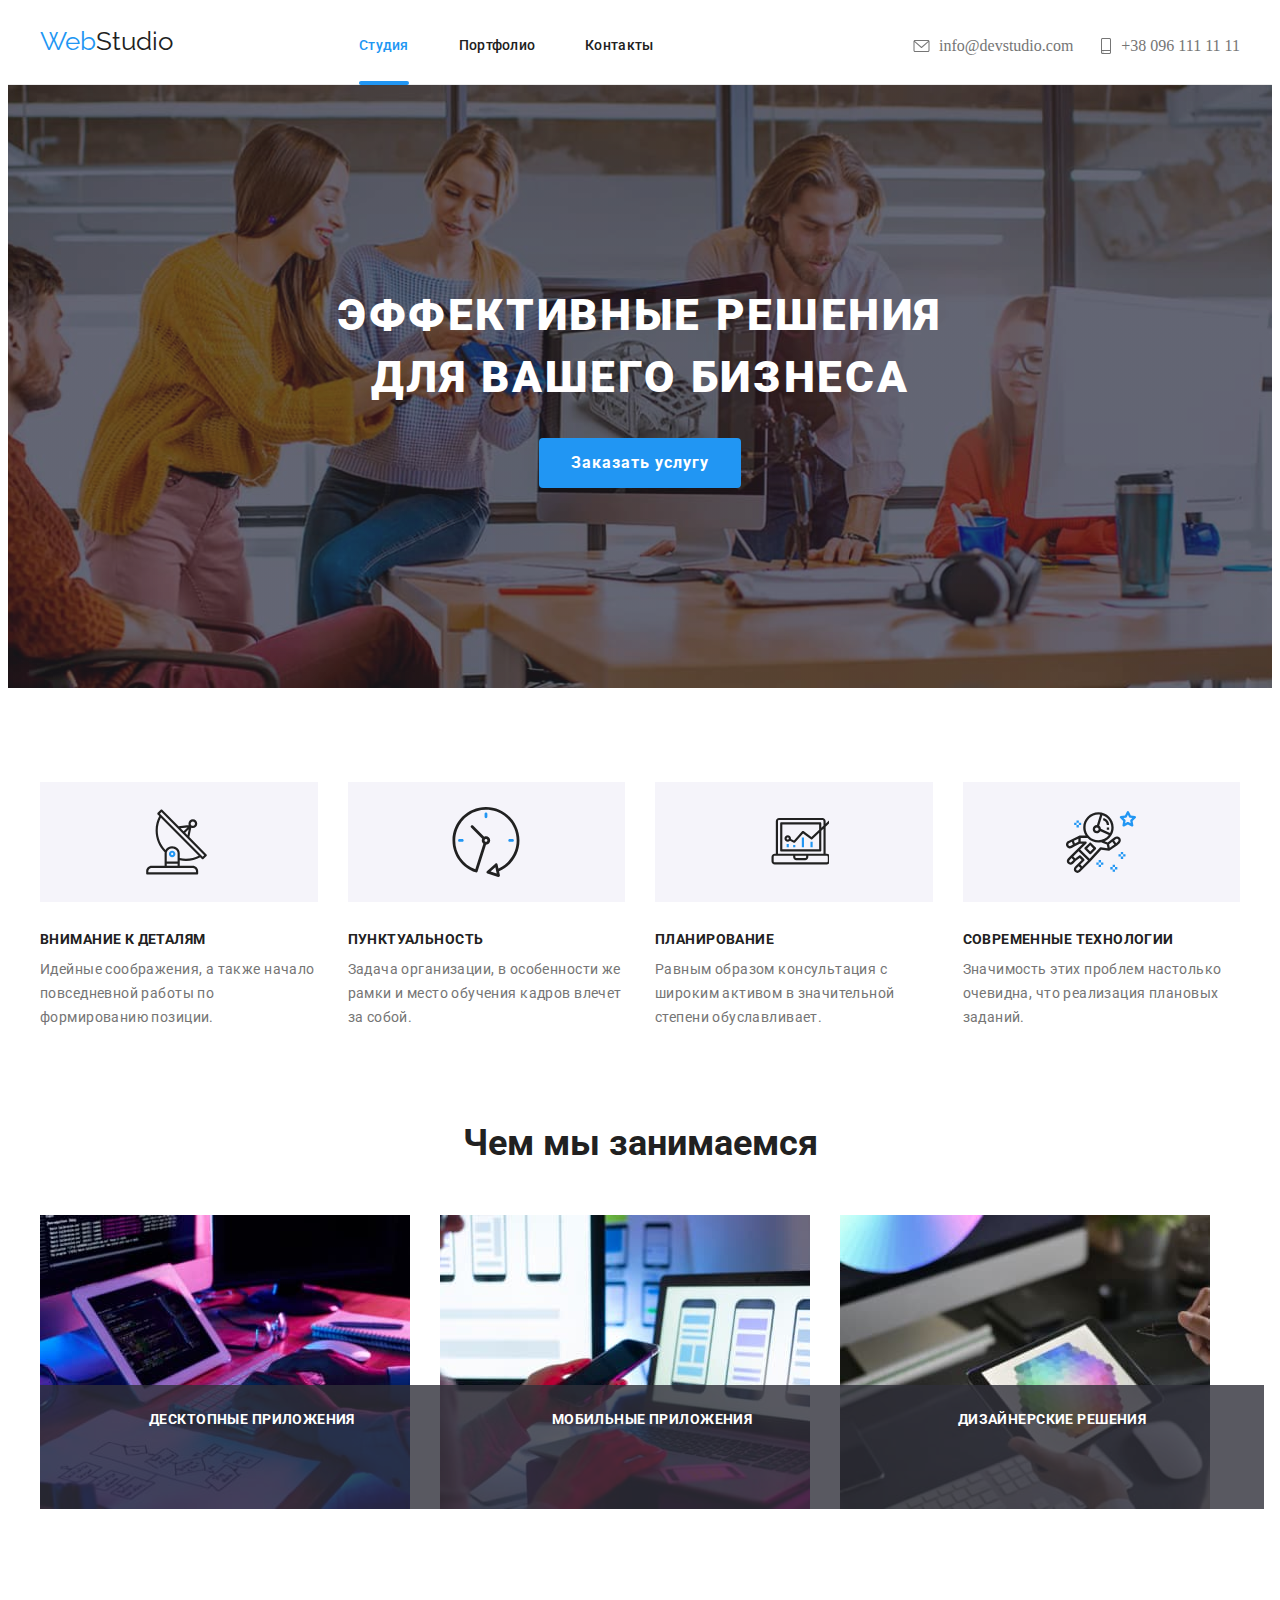
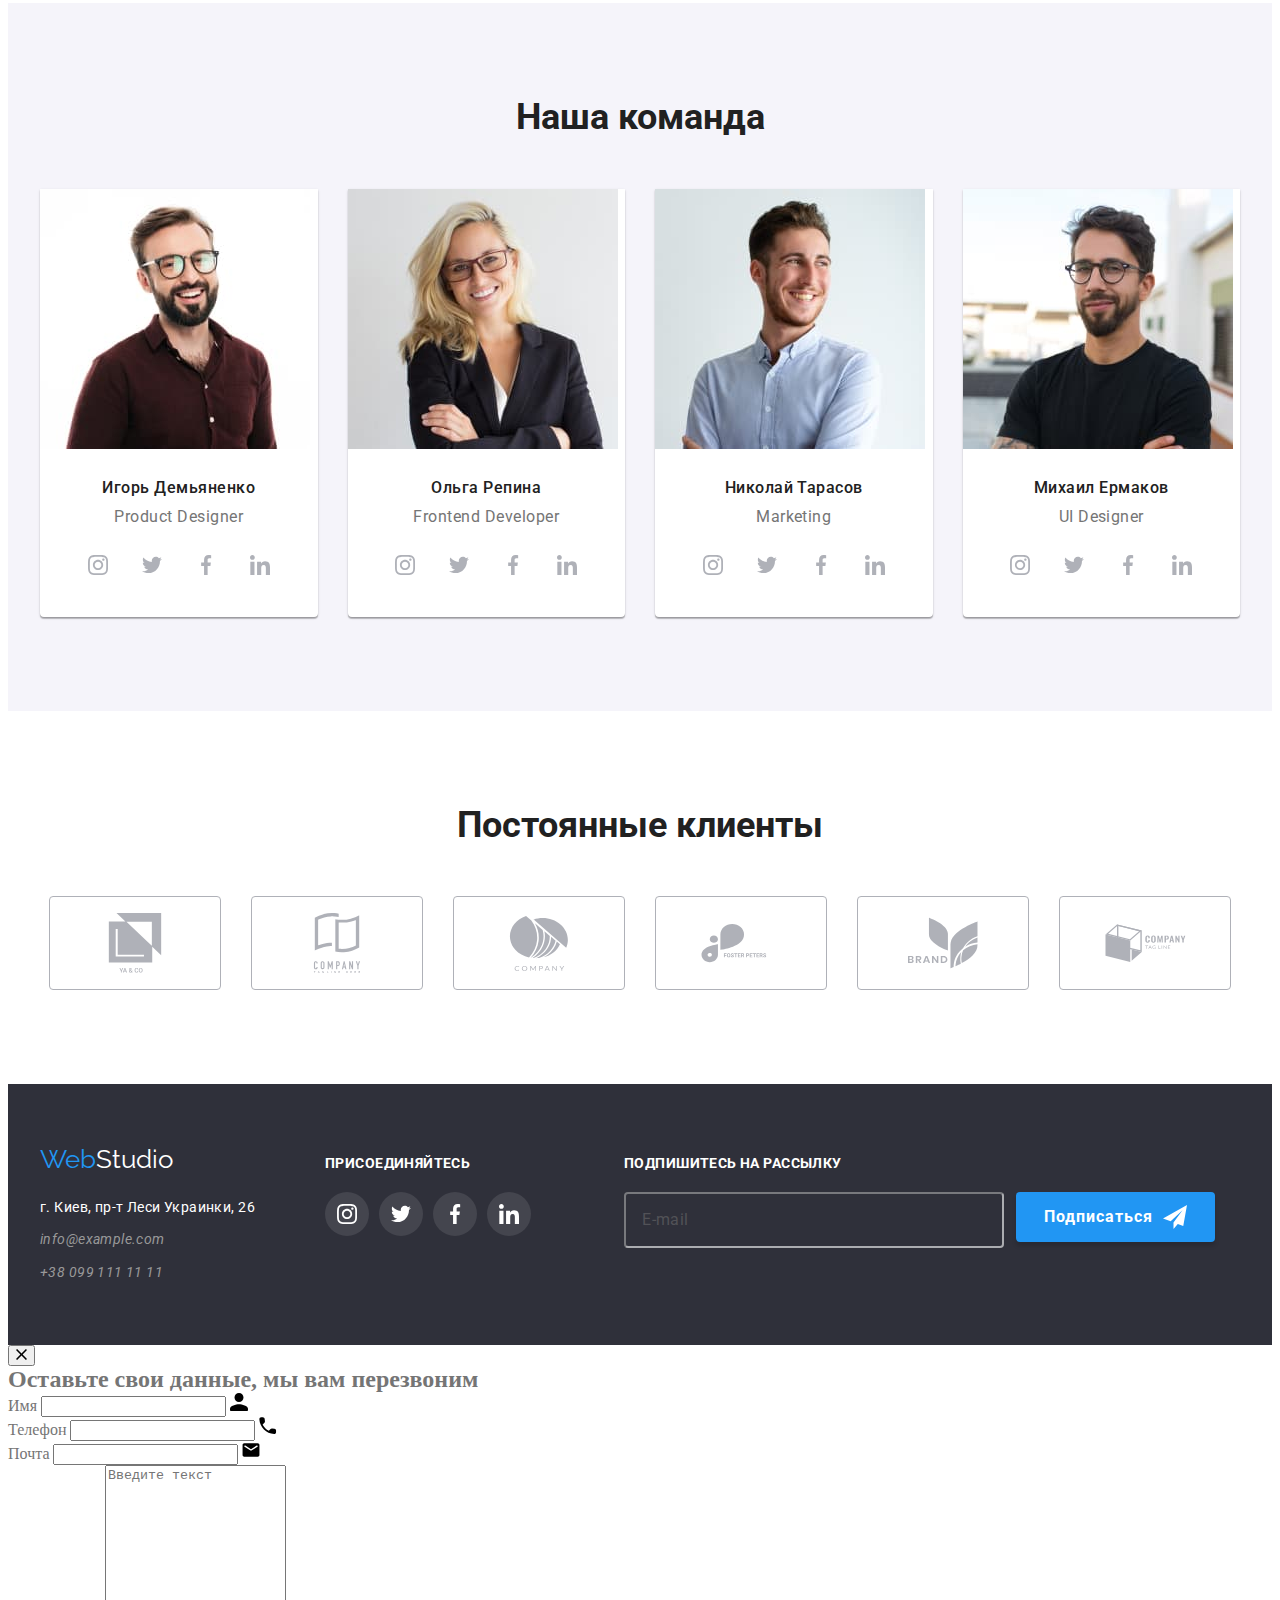
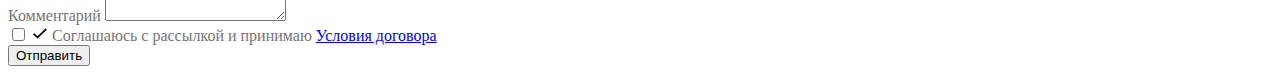
==== index.html @ 4b4d1467 "portfolio" ====
<!DOCTYPE html>
<html lang="ru">

<head>
    <meta charset="UTF-8">
    <meta http-equiv="X-UA-Compatible" content="IE=edge">
    <meta name="viewport" content="width=device-width, initial-scale=1.0">
    <title>Homework</title>

    <link rel="stylesheet" href="./css/main.min.css"/>

    <link rel="stylesheet" href="https://cdnjs.cloudflare.com/ajax/libs/modern-normalize/1.0.0/modern-normalize.min.css"
        integrity="sha512-ISS7cAi1PEhQ8jnbJpJZMd29NlhNj4AWYyLOSp2CE/CsHxTCu+r+t0D2yoJudVrd0/8fTVPUVDzY5Tvli75u/g=="
        crossorigin="anonymous" />

    <link
        href="https://fonts.googleapis.com/css2?family=Raleway:wght@700&family=Roboto:wght@400;500;700;900&display=swap"
        rel="stylesheet">
</head>

<body>
    <!------------------------HEADER----------------------->
    <header class="header">
        <div class="container header__container">
            <div class="header__mobile-container">
                <a href="./index.html" lang="en" class="logo link">
                    <span class="logo--color">Web</span>Studio
                </a>

                <button type="button" class="menu-button is-open" data-menu-button      
                aria-label="Menu" aria-expanded="false" aria-controls="menu-container">
                    <svg class="icon" width="24" height="16">
                        <use class="icon-cross" href="./images/icons.svg#cross"></use>
                        <use class="icon-menu" href="./images/icons.svg#menu"></use>
                    </svg>
                </button>
            </div>
            <div class="menu-container is-open" id="menu-container" data-menu>
                <nav>
                    <ul class="site-nav list">
                        <li class="item site-nav__item"><a href="#" class="link site-nav__link site-nav__link--active">Студия</a></li>
                        <li class="item site-nav__item"><a href="./portfolio.html" class="link site-nav__link">Портфолио</a></li>
                        <li class="item site-nav__item"><a href="#" class="link site-nav__link">Контакты</a></li>
                    </ul>
                </nav>
                
                <ul class="auth-nav list">
                    <li class="item auth-nav__item auth-nav__item--mail">
                        <a class="link auth-nav__link auth-nav__link--mail" href="mailto:info@devstudio.com">
                            <svg class="icon auth-nav__icon" width="21" height="16">
                            <use href="./images/icons.svg#envelope"></use>
                            </svg>
                        info@devstudio.com</a></li>
                    <li class="item auth-nav__item auth-nav__item--tel">
                        <a class="link auth-nav__link auth-nav__link--tel" href="tel:+380961111111">
                            <svg class="icon auth-nav__icon" width="16" height="20">
                            <use href="./images/icons.svg#smartphone"></use>
                        </svg>+38 096 111 11 11</a></li>
                </ul>
                <ul class="list header-social">
                    <li class="item header-social__item">
                        <a class="link header-social__link" href="#">Instagram</a>
                        <span class="header-social__divider">|</span>
                    </li>
                    <li class="item header-social__item">
                        <a class="link header-social__link" href="#">Twitter</a>
                        <span class="header-social__divider">|</span>
                    </li>
                    <li class="item header-social__item">
                        <a class="link header-social__link" href="#">Facebook</a>
                        <span class="header-social__divider">|</span>
                    </li>
                    <li class="item header-social__item">
                        <a class="link header-social__link" href="#">Linkkedln</a>
                    </li>

                </ul>
               
            </div>
        </div>
    </header>

    <main>
        <!-----------Hero section---------------->
        <section class="hero">
            <div class="hero__overlay">
                <h1 class="hero__title">Эффективные решения <br> для вашего бизнеса</h1>
                <button type="button" class="hero__button" data-modal-open>Заказать услугу</button>
            </div>
        </section>
        <!-----------Features section------------>
        <section class="features section">
            <div class="container">
                <ul class="list features__list">
                    <li class="item features__item">
                        <div class="features__thumb">
                            <svg class="icon features__icon">
                                <use href="./images/icons.svg#antenna" width="65" height="70"></use>
                            </svg>
                        </div>
                        <h3 class="features__title">Внимание к деталям</h3>
                        <p class="features__text">Идейные соображения, а также начало повседневной работы по формированию позиции.
                        </p>
                    </li>
                    <li class="item features__item">
                        <div class="features__thumb">
                            <svg class="icon features__icon">
                                <use href="./images/icons.svg#clock" width="70" height="70"></use>
                            </svg>
                        </div>
                        <h3 class="features__title">Пунктуальность</h3>
                        <p class="features__text">Задача организации, в особенности же рамки и место обучения кадров влечет за
                            собой.
                        </p>
                    </li>
                    <li class="item features__item">
                        <div class="features__thumb">
                            <svg class="icon features__icon">
                                <use href="./images/icons.svg#diagram" width="90" height="65"></use>
                            </svg>
                       </div>
                        <h3 class="features__title">Планирование</h3>
                        <p class="features__text">Равным образом консультация с широким активом в значительной степени
                            обуславливает.
                        </p>
                    </li>
                    <li class="item features__item">
                        <div class="features__thumb">
                            <svg class="icon features__icon" width="55" height="61">
                                <use href="./images/icons.svg#astronaut"></use>
                            </svg>
                        </div>
                        <h3 class="features__title">Современные технологии</h3>
                        <p class="features__text">Значимость этих проблем настолько очевидна, что реализация плановых заданий.</p>
                    </li>
                </ul>
            </div>
        </section>
        <!-----------Direction section------------>
        <section class="direction section">
            <div class="container">
                <h2 class="direction__title title ">Чем мы занимаемся</h2>
                <ul class="list direction__list">
                    <li class="item direction__item">
                        <img src="./images/studioimages/algoritmimg.jpg" alt="desctop picture" width="370">
                        <div class="direction__label">
                            <h3 class="direction__titles">Десктопные приложения</h3>
                        </div>
                    </li>
                    <li class="item direction__item">
                        <img src="./images/studioimages/phoneimg.jpg" alt="picture with a phone" width="370">
                        <div class="direction__label">
                            <h3 class="direction__titles">Мобильные приложения</h3>
                        </div>
                    </li>
                    <li class="item direction__item">
                        <img src="./images/studioimages/tabletimg.jpg" alt="a tablet screen picture" width="370">
                        <div class="direction__label">
                            <h3 class="direction__titles">Дизайнерские решения</h3>
                        </div>
                    </li>
                </ul>
            </div>
        </section>
        <!--Team section-->
        <section class="team section">
            <div class="container">
                <h2 class="title">Наша команда</h2>
                <ul class="team__list list">
                    <li class="item team__item">
                        <img src="./images/studioimages/photocard1.jpg" alt="photo" width="270">
                        <div class="team__element">
                            <h3 class="team__title">Игорь Демьяненко</h3>
                            <p class="team__text" lang="en">Product Designer</p>
                            <ul class="list social-list">
                                <li class="item social-list__item"><a class="link social-list__link" href="#">
                                        <svg class="icon social-list__icon" width="20" height="20">
                                            <use href="./images/icons.svg#instagram"></use>
                                        </svg>
                                    </a></li>
                                <li class="item social-list__item"><a class="link social-list__link" href="#">
                                        <svg class="icon social-list__icon" width="20" height="20">
                                            <use href="./images/icons.svg#twitter"></use>
                                        </svg>
                                    </a></li>
                                <li class="item social-list__item"><a class="link social-list__link" href="#">
                                        <svg class="icon social-list__icon" width="20" height="20">
                                            <use href="./images/icons.svg#facebook"></use>
                                        </svg>
                                    </a></li>
                                <li class="item social-list__item"><a class="link social-list__link" href="#">
                                        <svg class="icon social-list__icon" width="20" height="20">
                                            <use href="./images/icons.svg#linkedin"></use>
                                        </svg>
                                    </a></li>
                           </ul>
                       </div>
                    </li>
                    <li class="item team__item">
                        <img src="./images/studioimages/photocard2.jpg" alt="photo" width="270">
                        <div class="team__element">
                            <h3 class="team__title">Ольга Репина</h3>
                            <p class="team__text" lang="en">Frontend Developer</p>
                            <ul class="list social-list">
                                <li class="item social-list__item"><a class="link social-list__link" href="#">
                                        <svg class="icon social-list__icon" width="20" height="20">
                                            <use href="./images/icons.svg#instagram"></use>
                                        </svg>
                                    </a></li>
                                <li class="item social-list__item"><a class="link social-list__link" href="#">
                                        <svg class="icon social-list__icon" width="20" height="20">
                                            <use href="./images/icons.svg#twitter"></use>
                                        </svg>
                                    </a></li>
                                <li class="item social-list__item"><a class="link social-list__link" href="#">
                                        <svg class="icon social-list__icon" width="20" height="20">
                                            <use href="./images/icons.svg#facebook"></use>
                                        </svg>
                                    </a></li>
                                <li class="item social-list__item"><a class="link social-list__link" href="#">
                                        <svg class="icon social-list__icon" width="20" height="20">
                                            <use href="./images/icons.svg#linkedin"></use>
                                        </svg>
                                    </a></li>
                            </ul>
                        </div>
                    </li>
                    <li class="item team__item">
                        <img src="./images/studioimages/photocard3.jpg" alt="photo" width="270">
                        <div class="team__element">
                            <h3 class="team__title">Николай Тарасов</h3>
                            <p class="team__text" lang="en">Marketing</p>
                            <ul class="list social-list">
                                <li class="item social-list__item"><a class="link social-list__link" href="#">
                                        <svg class="icon social-list__icon" width="20" height="20">
                                            <use href="./images/icons.svg#instagram"></use>
                                        </svg>
                                    </a></li>
                                <li class="item social-list__item"><a class="link social-list__link" href="#">
                                        <svg class="icon social-list__icon" width="20" height="20">
                                            <use href="./images/icons.svg#twitter"></use>
                                        </svg>
                                    </a></li>
                                <li class="item social-list__item"><a class="link social-list__link" href="#">
                                        <svg class="icon social-list__icon" width="20" height="20">
                                            <use href="./images/icons.svg#facebook"></use>
                                        </svg>
                                    </a></li>
                                <li class="item social-list__item"><a class="link social-list__link" href="#">
                                        <svg class="icon social-list__icon" width="20" height="20">
                                            <use href="./images/icons.svg#linkedin"></use>
                                        </svg>
                                    </a></li>
                            </ul>
                        </div>
                    </li>
                    <li class="item team__item">
                        <img src="./images/studioimages/photocard4.jpg" alt="photo" width="270">
                        <div class="team__element">
                            <h3 class="team__title">Михаил Ермаков</h3>
                            <p class="team__text" lang="en">UI Designer</p>
                            <ul class="list social-list">
                                <li class="item social-list__item"><a class="link social-list__link" href="#">
                                        <svg class="icon social-list__icon" width="20" height="20">
                                            <use href="./images/icons.svg#instagram"></use>
                                        </svg>
                                    </a></li>
                                <li class="item social-list__item"><a class="link social-list__link" href="#">
                                        <svg class="icon social-list__icon" width="20" height="20">
                                            <use href="./images/icons.svg#twitter"></use>
                                        </svg>
                                    </a></li>
                                <li class="item social-list__item"><a class="link social-list__link" href="#">
                                        <svg class="icon social-list__icon" width="20" height="20">
                                            <use href="./images/icons.svg#facebook"></use>
                                        </svg>
                                    </a></li>
                                <li class="item social-list__item"><a class="link social-list__link" href="#">
                                        <svg class="icon social-list__icon" width="20" height="20">
                                            <use href="./images/icons.svg#linkedin"></use>
                                        </svg>
                                    </a></li>
                            </ul>
                        </div>
                    </li>
                </ul>
            </div>
        </section>
        <!--Clients section-->
        <section class="client section">
            <div class="container">
                <h2 class="title">Постоянные клиенты</h2>
                <ul class="list client__list">
                    <li class="item client__item"><a class="link client__link" href="#">
                            <svg class="icon client__icon" width="106" height="60">
                                <use href="./images/icons.svg#clientone"></use>
                            </svg>
                        </a></li>
                    <li class="item client__item"><a class="link client__link" href="#">
                            <svg class="icon client__icon" width="106" height="60">
                                <use href="./images/icons.svg#clienttwo"></use>
                            </svg>
                        </a></li>
                    <li class="item client__item"><a class="link client__link" href="#">
                            <svg class="icon client__icon" width="106" height="60">
                                <use href="./images/icons.svg#clientthree"></use>
                            </svg>
                        </a></li>
                    <li class="item client__item"><a class="link client__link" href="#">
                            <svg class="icon client__icon" width="145" height="80">
                                <use href="./images/icons.svg#clientfour"></use>
                            </svg>
                        </a></li>
                    <li class="item client__item"><a class="link client__link" href="#">
                            <svg class="icon client__icon" width="130" height="70">
                                <use href="./images/icons.svg#clientfive"></use>
                            </svg>
                        </a></li>
                    <li class="item client__item"><a class="link client__link" href="#">
                            <svg class="icon client__icon" width="145" height="80">
                                <use href="./images/icons.svg#clientsix"></use>
                            </svg>
                        </a></li>
                </ul>
            </div>
        </section>
    </main>
    <!--------------------FOOTER---------------------->
    <footer class="footer">
        <div class="container footer__container">
            <div class="footer__case">
                <div>
                    <a href="./index.html" lang="en" class="logo logo--footer link"><span class="logo--color">Web</span>Studio</a>
                    <address class="address">
                        <ul class="address__list list">
                            <li class="address__item">
                                <a class="address__link link"
                                    href="https://www.google.com/maps/d/embed?mid=10uSM3H-mIU3GznYo2szRIEphczw" target="_blank"
                                    rel="noopener noreferrer">г. Киев, пр-т Леси Украинки, 26</a>
                            </li>
                            <li class="address__item">
                                <a class="address__contact link" href="mailto:iinfo@example.com">info@example.com</a>
                            </li>
                            <li class="address__item">
                                <a class="address__contact link" href="tel:+380991111111">+38 099 111 11 11</a>
                            </li>
                        </ul>
                    </address>
                </div>
                <div class="footer__join">
                    <h3 class="footer__title">Присоединяйтесь</h3>
                    <ul class="list social-list">
                        <li class="item social-list__item social-list__item--footer"><a class="link social-list__link" href="#">
                                <svg class="icon social-list__icon--footer" width="20" height="20">
                                    <use href="./images/icons.svg#instagram"></use>
                                </svg>
                            </a></li>
                        <li class="item social-list__item social-list__item--footer"><a class="link social-list__link" href="#">
                                <svg class="icon social-list__icon--footer" width="20" height="20">
                                    <use href="./images/icons.svg#twitter"></use>
                                </svg>
                            </a></li>
                        <li class="item social-list__item social-list__item--footer"><a class="link social-list__link" href="#">
                                <svg class="icon social-list__icon--footer" width="20" height="20">
                                    <use href="./images/icons.svg#facebook"></use>
                                </svg>
                            </a></li>
                        <li class="item social-list__item social-list__item--footer"><a class="link social-list__link" href="#">
                                <svg class="icon social-list__icon--footer" width="20" height="20">
                                    <use href="./images/icons.svg#linkedin"></use>
                                </svg>
                            </a></li>
                    
                    </ul>
                </div>
            </div>
            <div class="footer__signin">
                <h3 class="footer__title">Подпишитесь на рассылку</h3>
                <form class="footer__form">
                    <input class="footer__mail-input" type="email" name="mail" placeholder="E-mail">
                    <button class="footer__button" type="submit">Подписаться
                        <svg class="icon button__icon" width="24" height="24">
                            <use href="./images/icons.svg#plane"></use>
                        </svg>
                    </button>
                </form>
            </div>
        </div>
    </footer>
<!-------Modal window------->
   <div class="backdrop backdrop--is-hidden" data-modal>
       <div class="modal">
           <button class="modal__close-button" data-modal-close>
            <svg class="icon modal__close-icon" width="11" height="11">
                <use href="./images/icons.svg#cross"></use>
            </svg>
           </button>
           <form class="form">
                <h2 class="form__title">Оставьте свои данные, мы вам перезвоним</h2>
                <div class="form__field">
                    <label class="form__label" for="name">Имя</label>
                    <input class="form__input" type="text" name="name" id="name">
                    <svg class="icon form__icon" width="18" height="18">
                        <use href="./images/icons.svg#person"></use>
                    </svg>
                </div>
                <div class="form__field">
                    <label class="form__label" for="tel">Телефон</label>
                    <input class="form__input" type="tel" name="tel" id="tel">
                    <svg class="icon form__icon" width="18" height="18">
                        <use href="./images/icons.svg#telephonepipe"></use>
                    </svg>
                </div>
                <div class="form__field">
                    <label class="form__label" for="mail">Почта</label>
                    <input class="form__input" type="email" name="mail" id="mail">
                    <svg class="icon form__icon" width="18" height="18">
                        <use href="./images/icons.svg#envelopetwo"></use>
                    </svg>
                </div>
                <div class="form__field">
                    <label class="form__label" for="comment">Комментарий</label>
                    <textarea class="form__input form__comment" name="comment" id="comment" rows="10" placeholder="Введите текст"></textarea>
                </div>  

                <label class="checkbox">
                    <input class="checkbox__input" type="checkbox" name="agree" value="agree">
                    <span class="checkbox__icon"></span>
                    <svg class="icon checkbox__icon--tick" width="16" height="15">
                        <use href="./images/icons.svg#tick"></use>
                    </svg>
                    Соглашаюсь с рассылкой и принимаю
                        <a class="checkbox__link" href="#">Условия договора</a>
                </label>
                
                <div class="form__button-field">
                    <button class="button__send" type="submit">Отправить</button>
                </div>
            </form>
       </div>
   </div>

<script src="./js/modal.js"></script>
<script src="./js/menu.js"></script>
</body>

</html>
---- css/main.min.css ----
body{color:#757575;background-color:#fff}h1,h2,h3,h4,h5,h6,p{margin-top:0;margin-bottom:0}.list{list-style:none;margin:0;padding:0}.link{text-decoration:none}img{display:block;max-width:100%;height:auto}.title{color:#212121;font-family:"Roboto",sans serif;letter-spacing:0.03;text-align:center}@media screen and (max-width: 1199px){.title{margin-bottom:30px;font-size:28px;line-height:1.17}}@media screen and (min-width: 1200px){.title{margin-bottom:50px;font-size:36px;line-height:1.16}}.container{padding-left:15px;padding-right:15px;margin:0 auto}@media screen and (min-width: 480px){.container{width:480px}}@media screen and (min-width: 768px){.container{width:768px}}@media screen and (min-width: 1200px){.container{width:1200px}}@media screen and (max-width: 1199px){.section{padding-top:60px;padding-bottom:60px}}.hero__button,.footer__button{font-family:"Roboto",sans serif;font-weight:700;font-size:16px;line-height:1.87;letter-spacing:0.06em;color:#fff;background-color:#2196f3;border-radius:4px;border:0;cursor:pointer}.header{border-bottom:1px solid #ececec;position:relative}@media screen and (max-width: 767px){.header__container{padding-top:16px;padding-bottom:16px}}@media screen and (min-width: 768px){.header__container{display:-webkit-box;display:-ms-flexbox;display:flex;-webkit-box-align:baseline;-ms-flex-align:baseline;align-items:baseline}}@media screen and (max-width: 767px){.header__mobile-container{display:-webkit-box;display:-ms-flexbox;display:flex;-webkit-box-align:center;-ms-flex-align:center;align-items:center;-webkit-box-pack:justify;-ms-flex-pack:justify;justify-content:space-between}}.logo{font-family:Raleway, sans-serif;font-size:26px;line-height:1.2;color:#212121}.logo--color{color:#2196f3}.menu-button{display:-webkit-inline-box;display:-ms-inline-flexbox;display:inline-flex;margin:0;padding:0;border:none;background-color:transparent;z-index:999}.menu-button .icon-cross{display:none}.menu-button.is-open .icon-cross{display:block}.menu-button .icon-menu{display:block}.menu-button.is-open .icon-menu{display:none}@media screen and (min-width: 768px){.menu-button{display:none}}.menu-container{background-color:#fff}.menu-container.is-open{display:-webkit-box;display:-ms-flexbox;display:flex}@media screen and (max-width: 767px){.menu-container.is-open{-webkit-box-orient:vertical;-webkit-box-direction:normal;-ms-flex-direction:column;flex-direction:column}}@media screen and (max-width: 767px){.menu-container{display:none;position:absolute;top:0;left:0;width:100%;height:100vh;padding:48px 40px}}@media screen and (min-width: 768px){.menu-container{width:100%;display:-webkit-box;display:-ms-flexbox;display:flex;-webkit-box-align:center;-ms-flex-align:center;align-items:center;margin-left:88px}}@media screen and (min-width: 1200px){.menu-container{margin-left:93px}}.site-nav__link{color:#212121;font-weight:500}.site-nav__link:hover,.site-nav__link:focus{color:#2196f3}@media screen and (max-width: 767px){.site-nav__link{display:block;font-family:"Roboto",sans serif;font-size:40px;line-height:1.17;letter-spacing:.02em}.site-nav__item:not(:last-child){padding-bottom:32px}}@media screen and (min-width: 768px){.site-nav{display:-webkit-box;display:-ms-flexbox;display:flex}.site-nav__link{display:block;padding-top:30px;padding-bottom:30px;font-family:"Roboto",sans serif;font-size:14px;line-height:1.14;letter-spacing:.02em;-webkit-transition:color 250ms cubic-bezier(0.4, 0, 0.2, 1);transition:color 250ms cubic-bezier(0.4, 0, 0.2, 1)}.site-nav__link--active{color:#2196f3}.site-nav__link--active::after{position:absolute;left:0;bottom:-1px;content:"";display:block;width:100%;height:4px;background-color:#2196f3;border-radius:2px}.site-nav__item{position:relative}.site-nav__item:not(:last-child){margin-right:50px}}@media screen and (min-width: 1200px){.site-nav{display:-webkit-box;display:-ms-flexbox;display:flex;margin-left:93px}}.auth-nav__link{font-weight:500;color:#757575;display:-webkit-box;display:-ms-flexbox;display:flex;-webkit-box-align:center;-ms-flex-align:center;align-items:center;-webkit-transition:color 250ms cubic-bezier(0.4, 0, 0.2, 1);transition:color 250ms cubic-bezier(0.4, 0, 0.2, 1)}.auth-nav__icon{margin-right:7px;fill:currentColor}@media screen and (max-width: 767px){.auth-nav__icon{display:none}}.auth-nav__link:hover,.auth-nav__link:focus{color:#2196f3;fill:#2196f3}@media screen and (max-width: 767px){.auth-nav{margin-top:auto}.auth-nav__link{font-family:"Roboto",sans serif;font-size:34px;line-height:1.17;letter-spacing:.02em}.auth-nav__item:not(:last-child){padding-bottom:32px}}@media screen and (min-width: 768px){.auth-nav{margin-left:auto}}@media screen and (min-width: 1200px){.auth-nav{display:-webkit-box;display:-ms-flexbox;display:flex;-webkit-box-align:center;-ms-flex-align:center;align-items:center}.auth-nav__item{display:-webkit-box;display:-ms-flexbox;display:flex}.auth-nav__item:not(:last-child){margin-right:25px}}@media screen and (max-width: 767px){.auth-nav__link--mail{font-size:25px}}@media screen and (min-width: 767px){.auth-nav__link--mail{margin-bottom:10px}}@media screen and (min-width: 1200px){.auth-nav__link--mail{margin-bottom:0}}@media screen and (max-width: 767px){.auth-nav__link--tel{color:#2196f3}}.header-social{display:-webkit-box;display:-ms-flexbox;display:flex;margin-top:64px}.header-social__link{color:#2196f3;font-family:"Roboto",sans serif;font-size:18px;line-height:1.22;letter-spacing:.02em;font-weight:500}.header-social__divider{margin:0 10px}@media screen and (min-width: 767px){.header-social{display:none}}.hero{text-align:center}.hero__overlay{padding:200px 0;margin-left:auto;margin-right:auto;background-image:-webkit-gradient(linear, left top, left bottom, from(rgba(47,48,58,0.4)), to(rgba(47,48,58,0.4))),url(../images/studioimages/heroimage.jpg);background-image:linear-gradient(rgba(47,48,58,0.4), rgba(47,48,58,0.4)),url(../images/studioimages/heroimage.jpg);background-position:center;background-size:cover}.hero__title{margin-bottom:30px;color:#fff;font-family:"Roboto",sans serif;font-size:44px;line-height:1.4;letter-spacing:.06em;font-weight:900;text-align:center;text-transform:uppercase}.hero__button{padding:10px 32px;-webkit-transition:background-color 250ms cubic-bezier(0.4, 0, 0.2, 1);transition:background-color 250ms cubic-bezier(0.4, 0, 0.2, 1)}.hero__button:hover,.hero__button:focus{background-color:#188ce8}@media screen and (max-width: 767px){.hero__overlay{max-width:480px}}@media screen and (max-width: 767px) and (max-width: 1199px){.hero{max-width:768px}}@media screen and (max-width: 767px) and (min-width: 1200px){.hero__overlay{max-width:1600px}}.features__title{margin-bottom:10px;color:#212121;font-family:"Roboto",sans serif;font-size:14px;line-height:1.14;letter-spacing:.03em;text-transform:uppercase}.features__text{font-family:"Roboto",sans serif;font-size:14px;line-height:1.7;letter-spacing:.03em}.features__thumb{display:-webkit-box;display:-ms-flexbox;display:flex;-webkit-box-align:center;-ms-flex-align:center;align-items:center;-webkit-box-pack:center;-ms-flex-pack:center;justify-content:center;margin-bottom:30px;height:120px;width:100%;background-color:#f5f4fa}@media screen and (max-width: 767px){.features__thumb{margin-top:30px}}@media screen and (max-width: 767px){.features__list .features__item:first-child .features__thumb{margin-top:0}}.features__icon{width:70px;height:70px;display:block}@media screen and (min-width: 768px){.features__list{display:-webkit-box;display:-ms-flexbox;display:flex}}@media screen and (min-width: 768px) and (max-width: 1139px){.features__list{-ms-flex-wrap:wrap;flex-wrap:wrap}}@media screen and (min-width: 768px){.features__list{margin:-15px}}@media screen and (min-width: 768px){.features__item{margin:15px;-ms-flex-preferred-size:calc((100% - 4 * 15px) / 2);flex-basis:calc((100% - 4 * 15px) / 2)}}@media screen and (min-width: 1200px){.features__item{-ms-flex-preferred-size:calc((100% - 90px) / 4);flex-basis:calc((100% - 90px) / 4)}}@media screen and (min-width: 1200px){.features{padding-top:94px;padding-bottom:47px}}@media screen and (max-width: 1199px){.direction{display:none}}@media screen and (min-width: 1200px){.direction{padding-top:47px;padding-bottom:94px}}.direction__title{margin-bottom:50px}.direction__titles{color:#fff;font-family:"Roboto",sans serif;font-size:14px;line-height:1.14;letter-spacing:.03em;text-align:center;text-transform:uppercase}.direction__label{position:absolute;padding:27px;height:70px;width:100%;bottom:0;left:0;background-color:rgba(47,48,58,0.8)}.direction__list{display:-webkit-box;display:-ms-flexbox;display:flex;-ms-flex-preferred-size:calc((100%-90px) / 3);flex-basis:calc((100%-90px) / 3);margin-right:-30px;margin-bottom:-30px}.direction__item{position:relative;margin-right:30px;margin-bottom:30px}.team{background-color:#f5f4fa}@media screen and (min-width: 768px){.team{padding-top:94px;padding-bottom:94px}}.team__item{background-color:#fff;-webkit-box-shadow:0px 1px 3px rgba(0,0,0,0.12),0px 1px 1px rgba(0,0,0,0.14),0px 2px 1px rgba(0,0,0,0.2);box-shadow:0px 1px 3px rgba(0,0,0,0.12),0px 1px 1px rgba(0,0,0,0.14),0px 2px 1px rgba(0,0,0,0.2);border-radius:0px 0px 4px 4px}@media screen and (min-width: 768px) and (max-width: 1199px){.team__item{-ms-flex-preferred-size:calc((100% - 4 * 15px) / 2);flex-basis:calc((100% - 4 * 15px) / 2)}}@media screen and (min-width: 768px){.team__item{margin:15px}}@media screen and (min-width: 1200px){.team__item{-ms-flex-preferred-size:calc((100% - 8 * 15px) / 4);flex-basis:calc((100% - 8 * 15px) / 4)}}@media screen and (max-width: 767px){.team__item:not(:last-child){margin-bottom:30px}}.team__title{margin-bottom:10px;color:#212121;font-family:"Roboto",sans serif;font-size:16px;line-height:1.18;letter-spacing:.03em;font-weight:500;text-align:center}.team__text{margin-bottom:16px;font-family:"Roboto",sans serif;font-size:16px;line-height:1.18;letter-spacing:.03em;text-align:center}.team__element{padding-top:30px}@media screen and (max-width: 1199px){.team__element{padding-bottom:24px}}@media screen and (min-width: 1200px){.team__element{padding-bottom:30px}}@media screen and (min-width: 768px){.team__list{display:-webkit-box;display:-ms-flexbox;display:flex}}@media screen and (min-width: 768px) and (max-width: 1199px){.team__list{-ms-flex-wrap:wrap;flex-wrap:wrap;margin:-15px}}@media screen and (min-width: 1200px){.team__list{margin:-15px}}.social-list{display:-webkit-box;display:-ms-flexbox;display:flex;-webkit-box-pack:center;-ms-flex-pack:center;justify-content:center}.social-list__link{display:-webkit-box;display:-ms-flexbox;display:flex;-webkit-box-align:center;-ms-flex-align:center;align-items:center;-webkit-box-pack:center;-ms-flex-pack:center;justify-content:center;height:44px;width:44px;fill:#afb1b8;border-radius:50px;-webkit-transition:fill 250ms cubic-bezier(0.4, 0, 0.2, 1),background-color 250ms cubic-bezier(0.4, 0, 0.2, 1);transition:fill 250ms cubic-bezier(0.4, 0, 0.2, 1),background-color 250ms cubic-bezier(0.4, 0, 0.2, 1)}.social-list__link:hover,.social-list__link:focus{background-color:#2196f3;fill:#fff}.social-list__icon:hover,.social-list__icon:focus{fill:#fff}.social-list__item:not(:last-child){margin-right:10px}@media screen and (min-width: 1200px){.client{padding-top:94px;padding-bottom:94px}}.client__list{display:-webkit-box;display:-ms-flexbox;display:flex;-webkit-box-pack:center;-ms-flex-pack:center;justify-content:center;margin:-15px}@media screen and (max-width: 1199px){.client__list{-ms-flex-wrap:wrap;flex-wrap:wrap}}.client__link{display:-webkit-box;display:-ms-flexbox;display:flex;margin:15px;-webkit-box-align:center;-ms-flex-align:center;align-items:center;-webkit-box-pack:center;-ms-flex-pack:center;justify-content:center;height:92px;border:1px solid #afb1b8;border-radius:4px;-webkit-transition:fill 250ms cubic-bezier(0.4, 0, 0.2, 1);transition:fill 250ms cubic-bezier(0.4, 0, 0.2, 1);-webkit-transition:border 250ms cubic-bezier(0.4, 0, 0.2, 1);transition:border 250ms cubic-bezier(0.4, 0, 0.2, 1)}@media screen and (max-width: 767px){.client__link{width:210px}}@media screen and (min-width: 768px) and (max-width: 1199px){.client__link{width:226px}}@media screen and (min-width: 1200px){.client__link{width:170px}}.client__icon{fill:#afb1b8}.client__link:hover,.client__link:focus{border:1px solid #2196f3}.client__link:hover .client__icon,.client__link:focus .client__icon{fill:#2196f3}.footer{background-color:#2f303a}@media screen and (max-width: 767px){.footer{text-align:center}}.footer__container{padding-top:60px;padding-bottom:60px}@media screen and (min-width: 1200px){.footer__container{display:-webkit-box;display:-ms-flexbox;display:flex;-webkit-box-align:baseline;-ms-flex-align:baseline;align-items:baseline}}.logo--footer{color:#fff}.address__link{display:inline-block;font-style:normal;margin-top:20px;color:#fff;font-family:"Roboto",sans serif;font-size:14px;line-height:1.7;letter-spacing:.03em}.address__contact{color:#999;font-family:"Roboto",sans serif;font-size:14px;line-height:1.7;letter-spacing:.03em;-webkit-transition:color 250ms cubic-bezier(0.4, 0, 0.2, 1);transition:color 250ms cubic-bezier(0.4, 0, 0.2, 1)}.address__contact:hover,.address__contact:focus{color:#2196f3}@media screen and (max-width: 1199px){.address__item:not(:last-child){margin-bottom:8px}}@media screen and (min-width: 1200px){.address__item:not(:last-child){margin-bottom:9px}}.footer__title{margin-bottom:20px;color:#fff;font-family:"Roboto",sans serif;font-size:14px;line-height:1.14;letter-spacing:.03em;text-transform:uppercase}@media screen and (max-width: 1199px){.footer__title{margin-top:60px;text-align:center}}@media screen and (min-width: 768px){.footer__case{display:-webkit-box;display:-ms-flexbox;display:flex;-webkit-box-align:baseline;-ms-flex-align:baseline;align-items:baseline;-webkit-box-pack:center;-ms-flex-pack:center;justify-content:center}}@media screen and (min-width: 768px) and (max-width: 1199px){.footer__join{margin-left:165px}}@media screen and (min-width: 1200px){.footer__join{margin-left:70px}}@media screen and (min-width: 1200px){.footer__signin{margin-left:93px}}@media screen and (min-width: 1200px){.footer__form{display:-webkit-box;display:-ms-flexbox;display:flex}}.social-list__item--footer{background-color:rgba(255,255,255,0.1);border-radius:50px}.social-list__icon--footer{fill:#fff}.footer__mail-input{padding-left:16px;min-width:358px;height:50px;background-color:#2f303a;border-color:rgba(255,255,255,0.6);border-radius:4px;color:rgba(255,255,255,0.6)}@media screen and (max-width: 1199px){.footer__mail-input{margin-bottom:20px}}@media screen and (min-width: 768px) and (max-width: 1200px){.footer__mail-input{display:block;margin-left:auto;margin-right:auto}}@media screen and (min-width: 1200px){.footer__mail-input{margin-right:12px}}.footer__mail-input:focus{border:1px solid #ffffff 30%}.footer__mail-input::-webkit-input-placeholder{font-family:"Roboto",sans serif;font-size:16px;line-height:1.25;letter-spacing:.03em;color:rgba(117,117,117,0.5)}.footer__mail-input:-ms-input-placeholder{font-family:"Roboto",sans serif;font-size:16px;line-height:1.25;letter-spacing:.03em;color:rgba(117,117,117,0.5)}.footer__mail-input::-ms-input-placeholder{font-family:"Roboto",sans serif;font-size:16px;line-height:1.25;letter-spacing:.03em;color:rgba(117,117,117,0.5)}.footer__mail-input::placeholder{font-family:"Roboto",sans serif;font-size:16px;line-height:1.25;letter-spacing:.03em;color:rgba(117,117,117,0.5)}.footer__button{display:-webkit-inline-box;display:-ms-inline-flexbox;display:inline-flex;-webkit-box-align:center;-ms-flex-align:center;align-items:center;height:50px;padding:10px 28px;-webkit-box-shadow:0px 4px 4px rgba(0,0,0,0.15);box-shadow:0px 4px 4px rgba(0,0,0,0.15)}@media screen and (min-width: 768px) and (max-width: 1200px){.footer__button{display:block;margin-left:auto;margin-right:auto}}.button__icon{margin-left:10px}.filters__button{padding:6px 22px;cursor:pointer;color:#212121;background-color:#f5f4fa;font-family:"Roboto",sans serif;font-size:16px;line-height:1.62;letter-spacing:.03em;font-weight:500;border-radius:4px;border:0;-webkit-transition:color 250ms cubic-bezier(0.4, 0, 0.2, 1),background-color 250ms cubic-bezier(0.4, 0, 0.2, 1),-webkit-box-shadow 250ms cubic-bezier(0.4, 0, 0.2, 1);transition:color 250ms cubic-bezier(0.4, 0, 0.2, 1),background-color 250ms cubic-bezier(0.4, 0, 0.2, 1),-webkit-box-shadow 250ms cubic-bezier(0.4, 0, 0.2, 1);transition:color 250ms cubic-bezier(0.4, 0, 0.2, 1),background-color 250ms cubic-bezier(0.4, 0, 0.2, 1),box-shadow 250ms cubic-bezier(0.4, 0, 0.2, 1);transition:color 250ms cubic-bezier(0.4, 0, 0.2, 1),background-color 250ms cubic-bezier(0.4, 0, 0.2, 1),box-shadow 250ms cubic-bezier(0.4, 0, 0.2, 1),-webkit-box-shadow 250ms cubic-bezier(0.4, 0, 0.2, 1)}.filters__button:not(:last-child){margin-right:8px}.filters__button:hover,.filters__button:focus{color:#fff;background-color:#2196f3;-webkit-box-shadow:0px 3px 1px rgba(0,0,0,0.1),0px 1px 2px rgba(0,0,0,0.08),0px 2px 2px rgba(0,0,0,0.12);box-shadow:0px 3px 1px rgba(0,0,0,0.1),0px 1px 2px rgba(0,0,0,0.08),0px 2px 2px rgba(0,0,0,0.12)}.portfolio-set__title{margin-bottom:4px;color:#212121;font-family:"Roboto",sans serif;font-size:18px;line-height:2;letter-spacing:.03em}.portfolio-set__item{background-color:#fff}.portfolio-set__text{color:#757575;font-family:"Roboto",sans serif;font-size:16px;line-height:1.87;letter-spacing:.03em}.portfolio-set__content{padding:20px 24px;border:1px solid #eee;border-top:0}.portfolio-set__thumb{position:relative}.portfolio-set__overflow{overflow:hidden}.portfolio-set__link{display:block}.portfolio-set__link__link:hover,.portfolio-set__link__link:focus{-webkit-box-shadow:0px 1px 1px rgba(0,0,0,0.12),0px 4px 4px rgba(0,0,0,0.06),1px 4px 6px rgba(27,27,27,0.16);box-shadow:0px 1px 1px rgba(0,0,0,0.12),0px 4px 4px rgba(0,0,0,0.06),1px 4px 6px rgba(27,27,27,0.16)}.description{position:absolute;width:100%;height:100%;top:0;left:0;padding:63px 24px;overflow:auto;background-color:rgba(33,150,243,0.9);-webkit-transform:translateY(100%);transform:translateY(100%);-webkit-transition:-webkit-transform 250ms cubic-bezier(0.4, 0, 0.2, 1);transition:-webkit-transform 250ms cubic-bezier(0.4, 0, 0.2, 1);transition:transform 250ms cubic-bezier(0.4, 0, 0.2, 1);transition:transform 250ms cubic-bezier(0.4, 0, 0.2, 1), -webkit-transform 250ms cubic-bezier(0.4, 0, 0.2, 1)}.description__text{font-family:"Roboto",sans serif;font-size:18px;line-height:1.56;letter-spacing:.03em;color:#fff}.portfolio-set__link:hover .description{-webkit-transform:translate(0);transform:translate(0)}.description::-webkit-scrollbar{width:10px}.description::-webkit-scrollbar-track{background:#e5e5e5}.description::-webkit-scrollbar-thumb{background:#afb1b8;border-radius:8px;border:1px solid #e5e5e5}
/*# sourceMappingURL=main.min.css.map */
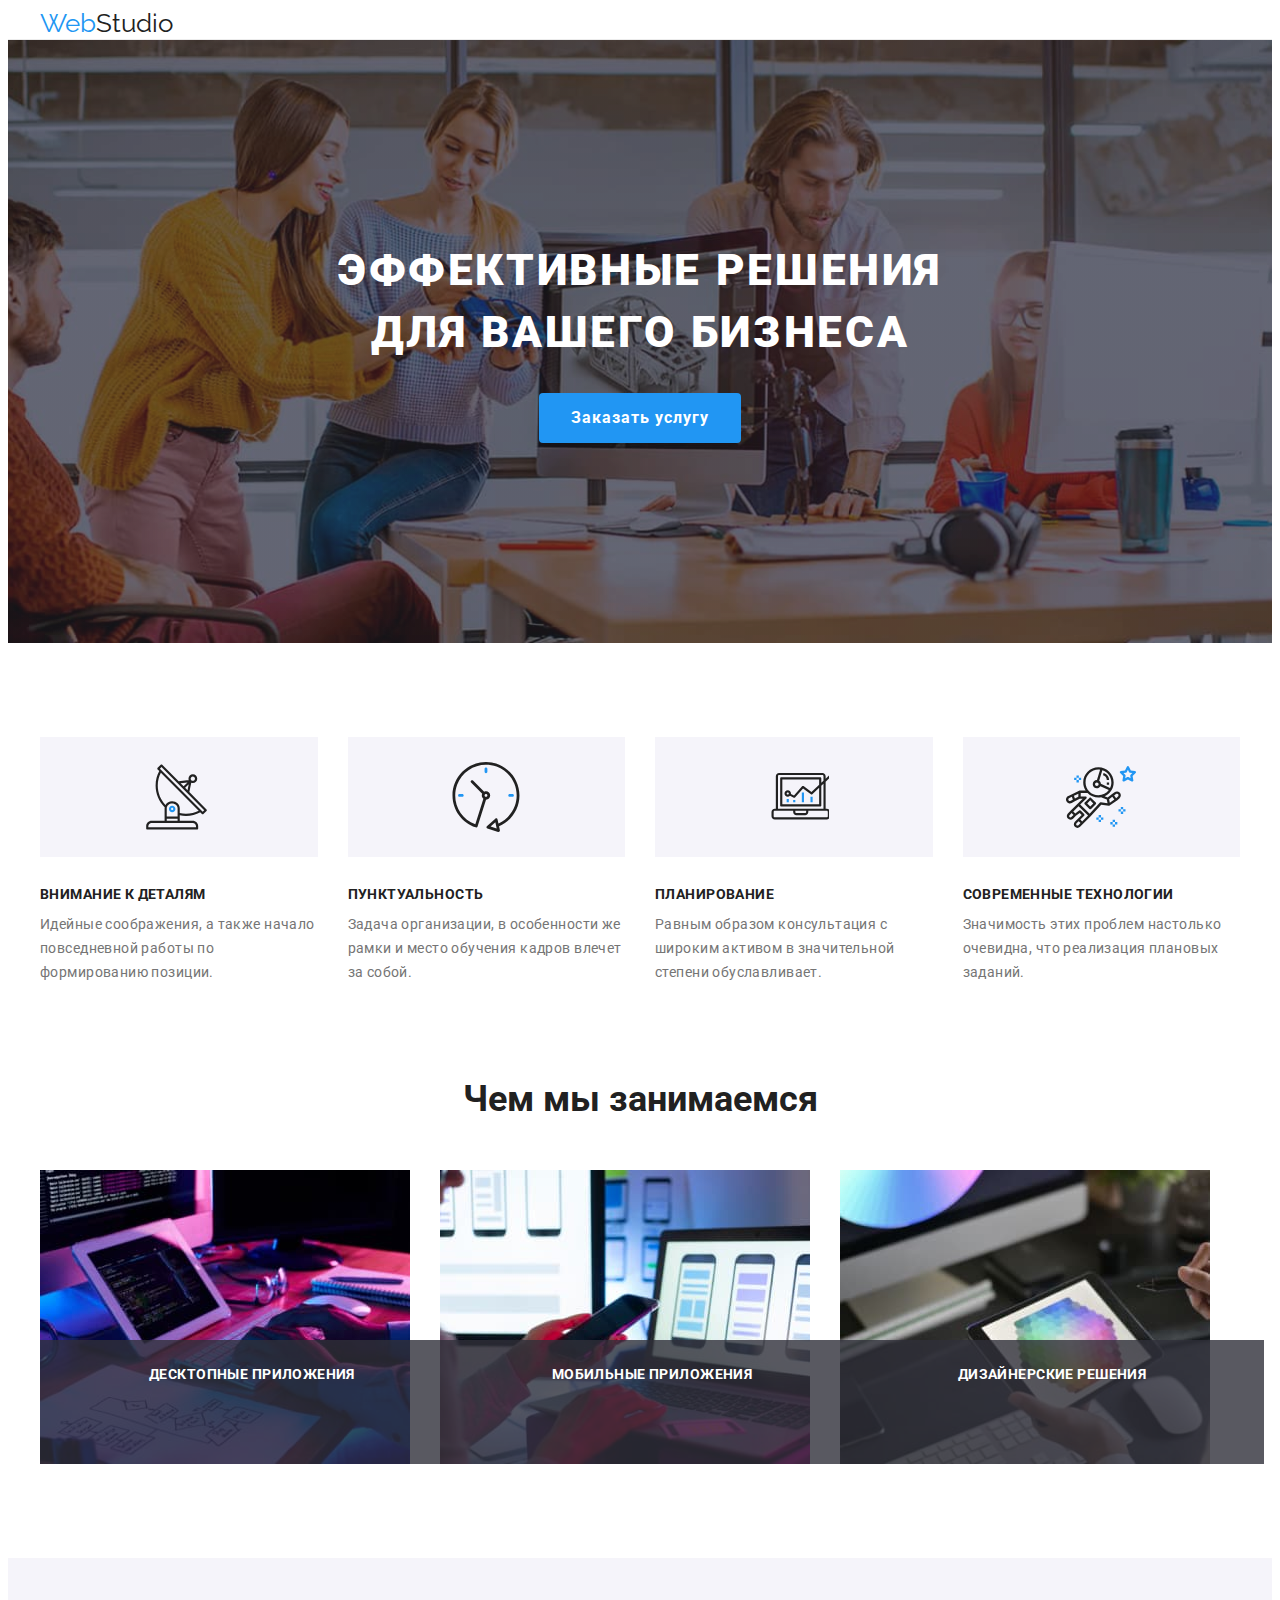
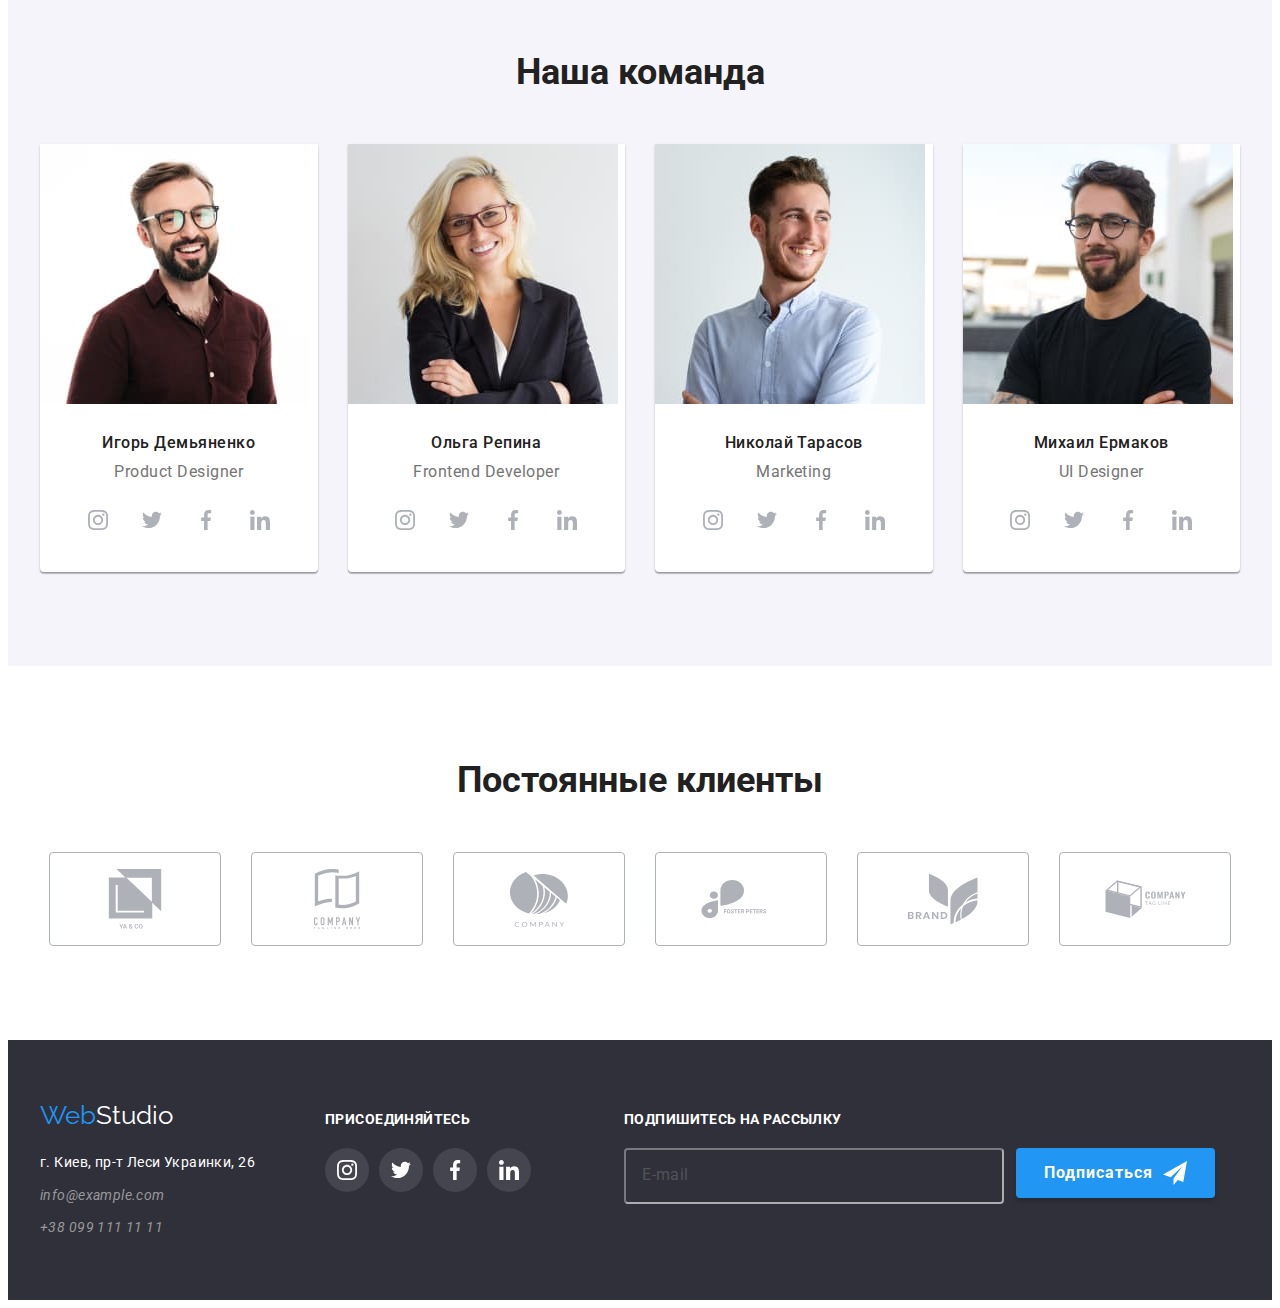
==== commit 9fbc1570: "portfolio" ====
--- a/index.html
+++ b/index.html
@@ -27,15 +27,15 @@
                     <span class="logo--color">Web</span>Studio
                 </a>
 
-                <button type="button" class="menu-button is-open" data-menu-button      
-                aria-label="Menu" aria-expanded="false" aria-controls="menu-container">
-                    <svg class="icon" width="24" height="16">
+                <!-- <button type="button" class="menu-button is-open"      
+                 aria-expanded="false" data-menu-button aria-controls="menu-container">
+                    <svg class="icon" aria-label="Menu" width="24" height="16">
                         <use class="icon-cross" href="./images/icons.svg#cross"></use>
                         <use class="icon-menu" href="./images/icons.svg#menu"></use>
                     </svg>
-                </button>
-            </div>
-            <div class="menu-container is-open" id="menu-container" data-menu>
+                </button> -->
+            </div>
+            <!-- <div class="menu-container is-open" id="menu-container" data-menu>
                 <nav>
                     <ul class="site-nav list">
                         <li class="item site-nav__item"><a href="#" class="link site-nav__link site-nav__link--active">Студия</a></li>
@@ -76,7 +76,7 @@
 
                 </ul>
                
-            </div>
+            </div> -->
         </div>
     </header>
 
@@ -396,7 +396,7 @@
             </svg>
            </button>
            <form class="form">
-                <h2 class="form__title">Оставьте свои данные, мы вам перезвоним</h2>
+                <p class="form__title">Оставьте свои данные, мы вам перезвоним</p>
                 <div class="form__field">
                     <label class="form__label" for="name">Имя</label>
                     <input class="form__input" type="text" name="name" id="name">
--- a/css/main.min.css
+++ b/css/main.min.css
@@ -1,2 +1,2 @@
-body{color:#757575;background-color:#fff}h1,h2,h3,h4,h5,h6,p{margin-top:0;margin-bottom:0}.list{list-style:none;margin:0;padding:0}.link{text-decoration:none}img{display:block;max-width:100%;height:auto}.title{color:#212121;font-family:"Roboto",sans serif;letter-spacing:0.03;text-align:center}@media screen and (max-width: 1199px){.title{margin-bottom:30px;font-size:28px;line-height:1.17}}@media screen and (min-width: 1200px){.title{margin-bottom:50px;font-size:36px;line-height:1.16}}.container{padding-left:15px;padding-right:15px;margin:0 auto}@media screen and (min-width: 480px){.container{width:480px}}@media screen and (min-width: 768px){.container{width:768px}}@media screen and (min-width: 1200px){.container{width:1200px}}@media screen and (max-width: 1199px){.section{padding-top:60px;padding-bottom:60px}}.hero__button,.footer__button{font-family:"Roboto",sans serif;font-weight:700;font-size:16px;line-height:1.87;letter-spacing:0.06em;color:#fff;background-color:#2196f3;border-radius:4px;border:0;cursor:pointer}.header{border-bottom:1px solid #ececec;position:relative}@media screen and (max-width: 767px){.header__container{padding-top:16px;padding-bottom:16px}}@media screen and (min-width: 768px){.header__container{display:-webkit-box;display:-ms-flexbox;display:flex;-webkit-box-align:baseline;-ms-flex-align:baseline;align-items:baseline}}@media screen and (max-width: 767px){.header__mobile-container{display:-webkit-box;display:-ms-flexbox;display:flex;-webkit-box-align:center;-ms-flex-align:center;align-items:center;-webkit-box-pack:justify;-ms-flex-pack:justify;justify-content:space-between}}.logo{font-family:Raleway, sans-serif;font-size:26px;line-height:1.2;color:#212121}.logo--color{color:#2196f3}.menu-button{display:-webkit-inline-box;display:-ms-inline-flexbox;display:inline-flex;margin:0;padding:0;border:none;background-color:transparent;z-index:999}.menu-button .icon-cross{display:none}.menu-button.is-open .icon-cross{display:block}.menu-button .icon-menu{display:block}.menu-button.is-open .icon-menu{display:none}@media screen and (min-width: 768px){.menu-button{display:none}}.menu-container{background-color:#fff}.menu-container.is-open{display:-webkit-box;display:-ms-flexbox;display:flex}@media screen and (max-width: 767px){.menu-container.is-open{-webkit-box-orient:vertical;-webkit-box-direction:normal;-ms-flex-direction:column;flex-direction:column}}@media screen and (max-width: 767px){.menu-container{display:none;position:absolute;top:0;left:0;width:100%;height:100vh;padding:48px 40px}}@media screen and (min-width: 768px){.menu-container{width:100%;display:-webkit-box;display:-ms-flexbox;display:flex;-webkit-box-align:center;-ms-flex-align:center;align-items:center;margin-left:88px}}@media screen and (min-width: 1200px){.menu-container{margin-left:93px}}.site-nav__link{color:#212121;font-weight:500}.site-nav__link:hover,.site-nav__link:focus{color:#2196f3}@media screen and (max-width: 767px){.site-nav__link{display:block;font-family:"Roboto",sans serif;font-size:40px;line-height:1.17;letter-spacing:.02em}.site-nav__item:not(:last-child){padding-bottom:32px}}@media screen and (min-width: 768px){.site-nav{display:-webkit-box;display:-ms-flexbox;display:flex}.site-nav__link{display:block;padding-top:30px;padding-bottom:30px;font-family:"Roboto",sans serif;font-size:14px;line-height:1.14;letter-spacing:.02em;-webkit-transition:color 250ms cubic-bezier(0.4, 0, 0.2, 1);transition:color 250ms cubic-bezier(0.4, 0, 0.2, 1)}.site-nav__link--active{color:#2196f3}.site-nav__link--active::after{position:absolute;left:0;bottom:-1px;content:"";display:block;width:100%;height:4px;background-color:#2196f3;border-radius:2px}.site-nav__item{position:relative}.site-nav__item:not(:last-child){margin-right:50px}}@media screen and (min-width: 1200px){.site-nav{display:-webkit-box;display:-ms-flexbox;display:flex;margin-left:93px}}.auth-nav__link{font-weight:500;color:#757575;display:-webkit-box;display:-ms-flexbox;display:flex;-webkit-box-align:center;-ms-flex-align:center;align-items:center;-webkit-transition:color 250ms cubic-bezier(0.4, 0, 0.2, 1);transition:color 250ms cubic-bezier(0.4, 0, 0.2, 1)}.auth-nav__icon{margin-right:7px;fill:currentColor}@media screen and (max-width: 767px){.auth-nav__icon{display:none}}.auth-nav__link:hover,.auth-nav__link:focus{color:#2196f3;fill:#2196f3}@media screen and (max-width: 767px){.auth-nav{margin-top:auto}.auth-nav__link{font-family:"Roboto",sans serif;font-size:34px;line-height:1.17;letter-spacing:.02em}.auth-nav__item:not(:last-child){padding-bottom:32px}}@media screen and (min-width: 768px){.auth-nav{margin-left:auto}}@media screen and (min-width: 1200px){.auth-nav{display:-webkit-box;display:-ms-flexbox;display:flex;-webkit-box-align:center;-ms-flex-align:center;align-items:center}.auth-nav__item{display:-webkit-box;display:-ms-flexbox;display:flex}.auth-nav__item:not(:last-child){margin-right:25px}}@media screen and (max-width: 767px){.auth-nav__link--mail{font-size:25px}}@media screen and (min-width: 767px){.auth-nav__link--mail{margin-bottom:10px}}@media screen and (min-width: 1200px){.auth-nav__link--mail{margin-bottom:0}}@media screen and (max-width: 767px){.auth-nav__link--tel{color:#2196f3}}.header-social{display:-webkit-box;display:-ms-flexbox;display:flex;margin-top:64px}.header-social__link{color:#2196f3;font-family:"Roboto",sans serif;font-size:18px;line-height:1.22;letter-spacing:.02em;font-weight:500}.header-social__divider{margin:0 10px}@media screen and (min-width: 767px){.header-social{display:none}}.hero{text-align:center}.hero__overlay{padding:200px 0;margin-left:auto;margin-right:auto;background-image:-webkit-gradient(linear, left top, left bottom, from(rgba(47,48,58,0.4)), to(rgba(47,48,58,0.4))),url(../images/studioimages/heroimage.jpg);background-image:linear-gradient(rgba(47,48,58,0.4), rgba(47,48,58,0.4)),url(../images/studioimages/heroimage.jpg);background-position:center;background-size:cover}.hero__title{margin-bottom:30px;color:#fff;font-family:"Roboto",sans serif;font-size:44px;line-height:1.4;letter-spacing:.06em;font-weight:900;text-align:center;text-transform:uppercase}.hero__button{padding:10px 32px;-webkit-transition:background-color 250ms cubic-bezier(0.4, 0, 0.2, 1);transition:background-color 250ms cubic-bezier(0.4, 0, 0.2, 1)}.hero__button:hover,.hero__button:focus{background-color:#188ce8}@media screen and (max-width: 767px){.hero__overlay{max-width:480px}}@media screen and (max-width: 767px) and (max-width: 1199px){.hero{max-width:768px}}@media screen and (max-width: 767px) and (min-width: 1200px){.hero__overlay{max-width:1600px}}.features__title{margin-bottom:10px;color:#212121;font-family:"Roboto",sans serif;font-size:14px;line-height:1.14;letter-spacing:.03em;text-transform:uppercase}.features__text{font-family:"Roboto",sans serif;font-size:14px;line-height:1.7;letter-spacing:.03em}.features__thumb{display:-webkit-box;display:-ms-flexbox;display:flex;-webkit-box-align:center;-ms-flex-align:center;align-items:center;-webkit-box-pack:center;-ms-flex-pack:center;justify-content:center;margin-bottom:30px;height:120px;width:100%;background-color:#f5f4fa}@media screen and (max-width: 767px){.features__thumb{margin-top:30px}}@media screen and (max-width: 767px){.features__list .features__item:first-child .features__thumb{margin-top:0}}.features__icon{width:70px;height:70px;display:block}@media screen and (min-width: 768px){.features__list{display:-webkit-box;display:-ms-flexbox;display:flex}}@media screen and (min-width: 768px) and (max-width: 1139px){.features__list{-ms-flex-wrap:wrap;flex-wrap:wrap}}@media screen and (min-width: 768px){.features__list{margin:-15px}}@media screen and (min-width: 768px){.features__item{margin:15px;-ms-flex-preferred-size:calc((100% - 4 * 15px) / 2);flex-basis:calc((100% - 4 * 15px) / 2)}}@media screen and (min-width: 1200px){.features__item{-ms-flex-preferred-size:calc((100% - 90px) / 4);flex-basis:calc((100% - 90px) / 4)}}@media screen and (min-width: 1200px){.features{padding-top:94px;padding-bottom:47px}}@media screen and (max-width: 1199px){.direction{display:none}}@media screen and (min-width: 1200px){.direction{padding-top:47px;padding-bottom:94px}}.direction__title{margin-bottom:50px}.direction__titles{color:#fff;font-family:"Roboto",sans serif;font-size:14px;line-height:1.14;letter-spacing:.03em;text-align:center;text-transform:uppercase}.direction__label{position:absolute;padding:27px;height:70px;width:100%;bottom:0;left:0;background-color:rgba(47,48,58,0.8)}.direction__list{display:-webkit-box;display:-ms-flexbox;display:flex;-ms-flex-preferred-size:calc((100%-90px) / 3);flex-basis:calc((100%-90px) / 3);margin-right:-30px;margin-bottom:-30px}.direction__item{position:relative;margin-right:30px;margin-bottom:30px}.team{background-color:#f5f4fa}@media screen and (min-width: 768px){.team{padding-top:94px;padding-bottom:94px}}.team__item{background-color:#fff;-webkit-box-shadow:0px 1px 3px rgba(0,0,0,0.12),0px 1px 1px rgba(0,0,0,0.14),0px 2px 1px rgba(0,0,0,0.2);box-shadow:0px 1px 3px rgba(0,0,0,0.12),0px 1px 1px rgba(0,0,0,0.14),0px 2px 1px rgba(0,0,0,0.2);border-radius:0px 0px 4px 4px}@media screen and (min-width: 768px) and (max-width: 1199px){.team__item{-ms-flex-preferred-size:calc((100% - 4 * 15px) / 2);flex-basis:calc((100% - 4 * 15px) / 2)}}@media screen and (min-width: 768px){.team__item{margin:15px}}@media screen and (min-width: 1200px){.team__item{-ms-flex-preferred-size:calc((100% - 8 * 15px) / 4);flex-basis:calc((100% - 8 * 15px) / 4)}}@media screen and (max-width: 767px){.team__item:not(:last-child){margin-bottom:30px}}.team__title{margin-bottom:10px;color:#212121;font-family:"Roboto",sans serif;font-size:16px;line-height:1.18;letter-spacing:.03em;font-weight:500;text-align:center}.team__text{margin-bottom:16px;font-family:"Roboto",sans serif;font-size:16px;line-height:1.18;letter-spacing:.03em;text-align:center}.team__element{padding-top:30px}@media screen and (max-width: 1199px){.team__element{padding-bottom:24px}}@media screen and (min-width: 1200px){.team__element{padding-bottom:30px}}@media screen and (min-width: 768px){.team__list{display:-webkit-box;display:-ms-flexbox;display:flex}}@media screen and (min-width: 768px) and (max-width: 1199px){.team__list{-ms-flex-wrap:wrap;flex-wrap:wrap;margin:-15px}}@media screen and (min-width: 1200px){.team__list{margin:-15px}}.social-list{display:-webkit-box;display:-ms-flexbox;display:flex;-webkit-box-pack:center;-ms-flex-pack:center;justify-content:center}.social-list__link{display:-webkit-box;display:-ms-flexbox;display:flex;-webkit-box-align:center;-ms-flex-align:center;align-items:center;-webkit-box-pack:center;-ms-flex-pack:center;justify-content:center;height:44px;width:44px;fill:#afb1b8;border-radius:50px;-webkit-transition:fill 250ms cubic-bezier(0.4, 0, 0.2, 1),background-color 250ms cubic-bezier(0.4, 0, 0.2, 1);transition:fill 250ms cubic-bezier(0.4, 0, 0.2, 1),background-color 250ms cubic-bezier(0.4, 0, 0.2, 1)}.social-list__link:hover,.social-list__link:focus{background-color:#2196f3;fill:#fff}.social-list__icon:hover,.social-list__icon:focus{fill:#fff}.social-list__item:not(:last-child){margin-right:10px}@media screen and (min-width: 1200px){.client{padding-top:94px;padding-bottom:94px}}.client__list{display:-webkit-box;display:-ms-flexbox;display:flex;-webkit-box-pack:center;-ms-flex-pack:center;justify-content:center;margin:-15px}@media screen and (max-width: 1199px){.client__list{-ms-flex-wrap:wrap;flex-wrap:wrap}}.client__link{display:-webkit-box;display:-ms-flexbox;display:flex;margin:15px;-webkit-box-align:center;-ms-flex-align:center;align-items:center;-webkit-box-pack:center;-ms-flex-pack:center;justify-content:center;height:92px;border:1px solid #afb1b8;border-radius:4px;-webkit-transition:fill 250ms cubic-bezier(0.4, 0, 0.2, 1);transition:fill 250ms cubic-bezier(0.4, 0, 0.2, 1);-webkit-transition:border 250ms cubic-bezier(0.4, 0, 0.2, 1);transition:border 250ms cubic-bezier(0.4, 0, 0.2, 1)}@media screen and (max-width: 767px){.client__link{width:210px}}@media screen and (min-width: 768px) and (max-width: 1199px){.client__link{width:226px}}@media screen and (min-width: 1200px){.client__link{width:170px}}.client__icon{fill:#afb1b8}.client__link:hover,.client__link:focus{border:1px solid #2196f3}.client__link:hover .client__icon,.client__link:focus .client__icon{fill:#2196f3}.footer{background-color:#2f303a}@media screen and (max-width: 767px){.footer{text-align:center}}.footer__container{padding-top:60px;padding-bottom:60px}@media screen and (min-width: 1200px){.footer__container{display:-webkit-box;display:-ms-flexbox;display:flex;-webkit-box-align:baseline;-ms-flex-align:baseline;align-items:baseline}}.logo--footer{color:#fff}.address__link{display:inline-block;font-style:normal;margin-top:20px;color:#fff;font-family:"Roboto",sans serif;font-size:14px;line-height:1.7;letter-spacing:.03em}.address__contact{color:#999;font-family:"Roboto",sans serif;font-size:14px;line-height:1.7;letter-spacing:.03em;-webkit-transition:color 250ms cubic-bezier(0.4, 0, 0.2, 1);transition:color 250ms cubic-bezier(0.4, 0, 0.2, 1)}.address__contact:hover,.address__contact:focus{color:#2196f3}@media screen and (max-width: 1199px){.address__item:not(:last-child){margin-bottom:8px}}@media screen and (min-width: 1200px){.address__item:not(:last-child){margin-bottom:9px}}.footer__title{margin-bottom:20px;color:#fff;font-family:"Roboto",sans serif;font-size:14px;line-height:1.14;letter-spacing:.03em;text-transform:uppercase}@media screen and (max-width: 1199px){.footer__title{margin-top:60px;text-align:center}}@media screen and (min-width: 768px){.footer__case{display:-webkit-box;display:-ms-flexbox;display:flex;-webkit-box-align:baseline;-ms-flex-align:baseline;align-items:baseline;-webkit-box-pack:center;-ms-flex-pack:center;justify-content:center}}@media screen and (min-width: 768px) and (max-width: 1199px){.footer__join{margin-left:165px}}@media screen and (min-width: 1200px){.footer__join{margin-left:70px}}@media screen and (min-width: 1200px){.footer__signin{margin-left:93px}}@media screen and (min-width: 1200px){.footer__form{display:-webkit-box;display:-ms-flexbox;display:flex}}.social-list__item--footer{background-color:rgba(255,255,255,0.1);border-radius:50px}.social-list__icon--footer{fill:#fff}.footer__mail-input{padding-left:16px;min-width:358px;height:50px;background-color:#2f303a;border-color:rgba(255,255,255,0.6);border-radius:4px;color:rgba(255,255,255,0.6)}@media screen and (max-width: 1199px){.footer__mail-input{margin-bottom:20px}}@media screen and (min-width: 768px) and (max-width: 1200px){.footer__mail-input{display:block;margin-left:auto;margin-right:auto}}@media screen and (min-width: 1200px){.footer__mail-input{margin-right:12px}}.footer__mail-input:focus{border:1px solid #ffffff 30%}.footer__mail-input::-webkit-input-placeholder{font-family:"Roboto",sans serif;font-size:16px;line-height:1.25;letter-spacing:.03em;color:rgba(117,117,117,0.5)}.footer__mail-input:-ms-input-placeholder{font-family:"Roboto",sans serif;font-size:16px;line-height:1.25;letter-spacing:.03em;color:rgba(117,117,117,0.5)}.footer__mail-input::-ms-input-placeholder{font-family:"Roboto",sans serif;font-size:16px;line-height:1.25;letter-spacing:.03em;color:rgba(117,117,117,0.5)}.footer__mail-input::placeholder{font-family:"Roboto",sans serif;font-size:16px;line-height:1.25;letter-spacing:.03em;color:rgba(117,117,117,0.5)}.footer__button{display:-webkit-inline-box;display:-ms-inline-flexbox;display:inline-flex;-webkit-box-align:center;-ms-flex-align:center;align-items:center;height:50px;padding:10px 28px;-webkit-box-shadow:0px 4px 4px rgba(0,0,0,0.15);box-shadow:0px 4px 4px rgba(0,0,0,0.15)}@media screen and (min-width: 768px) and (max-width: 1200px){.footer__button{display:block;margin-left:auto;margin-right:auto}}.button__icon{margin-left:10px}.filters__button{padding:6px 22px;cursor:pointer;color:#212121;background-color:#f5f4fa;font-family:"Roboto",sans serif;font-size:16px;line-height:1.62;letter-spacing:.03em;font-weight:500;border-radius:4px;border:0;-webkit-transition:color 250ms cubic-bezier(0.4, 0, 0.2, 1),background-color 250ms cubic-bezier(0.4, 0, 0.2, 1),-webkit-box-shadow 250ms cubic-bezier(0.4, 0, 0.2, 1);transition:color 250ms cubic-bezier(0.4, 0, 0.2, 1),background-color 250ms cubic-bezier(0.4, 0, 0.2, 1),-webkit-box-shadow 250ms cubic-bezier(0.4, 0, 0.2, 1);transition:color 250ms cubic-bezier(0.4, 0, 0.2, 1),background-color 250ms cubic-bezier(0.4, 0, 0.2, 1),box-shadow 250ms cubic-bezier(0.4, 0, 0.2, 1);transition:color 250ms cubic-bezier(0.4, 0, 0.2, 1),background-color 250ms cubic-bezier(0.4, 0, 0.2, 1),box-shadow 250ms cubic-bezier(0.4, 0, 0.2, 1),-webkit-box-shadow 250ms cubic-bezier(0.4, 0, 0.2, 1)}.filters__button:not(:last-child){margin-right:8px}.filters__button:hover,.filters__button:focus{color:#fff;background-color:#2196f3;-webkit-box-shadow:0px 3px 1px rgba(0,0,0,0.1),0px 1px 2px rgba(0,0,0,0.08),0px 2px 2px rgba(0,0,0,0.12);box-shadow:0px 3px 1px rgba(0,0,0,0.1),0px 1px 2px rgba(0,0,0,0.08),0px 2px 2px rgba(0,0,0,0.12)}.portfolio-set__title{margin-bottom:4px;color:#212121;font-family:"Roboto",sans serif;font-size:18px;line-height:2;letter-spacing:.03em}.portfolio-set__item{background-color:#fff}.portfolio-set__text{color:#757575;font-family:"Roboto",sans serif;font-size:16px;line-height:1.87;letter-spacing:.03em}.portfolio-set__content{padding:20px 24px;border:1px solid #eee;border-top:0}.portfolio-set__thumb{position:relative}.portfolio-set__overflow{overflow:hidden}.portfolio-set__link{display:block}.portfolio-set__link__link:hover,.portfolio-set__link__link:focus{-webkit-box-shadow:0px 1px 1px rgba(0,0,0,0.12),0px 4px 4px rgba(0,0,0,0.06),1px 4px 6px rgba(27,27,27,0.16);box-shadow:0px 1px 1px rgba(0,0,0,0.12),0px 4px 4px rgba(0,0,0,0.06),1px 4px 6px rgba(27,27,27,0.16)}.description{position:absolute;width:100%;height:100%;top:0;left:0;padding:63px 24px;overflow:auto;background-color:rgba(33,150,243,0.9);-webkit-transform:translateY(100%);transform:translateY(100%);-webkit-transition:-webkit-transform 250ms cubic-bezier(0.4, 0, 0.2, 1);transition:-webkit-transform 250ms cubic-bezier(0.4, 0, 0.2, 1);transition:transform 250ms cubic-bezier(0.4, 0, 0.2, 1);transition:transform 250ms cubic-bezier(0.4, 0, 0.2, 1), -webkit-transform 250ms cubic-bezier(0.4, 0, 0.2, 1)}.description__text{font-family:"Roboto",sans serif;font-size:18px;line-height:1.56;letter-spacing:.03em;color:#fff}.portfolio-set__link:hover .description{-webkit-transform:translate(0);transform:translate(0)}.description::-webkit-scrollbar{width:10px}.description::-webkit-scrollbar-track{background:#e5e5e5}.description::-webkit-scrollbar-thumb{background:#afb1b8;border-radius:8px;border:1px solid #e5e5e5}
+body{color:#757575;background-color:#fff}h1,h2,h3,h4,h5,h6,p{margin-top:0;margin-bottom:0}.list{list-style:none;margin:0;padding:0}.link{text-decoration:none}img{display:block;max-width:100%;height:auto}.title{color:#212121;font-family:"Roboto",sans serif;letter-spacing:0.03;text-align:center}@media screen and (max-width: 1199px){.title{margin-bottom:30px;font-size:28px;line-height:1.17}}@media screen and (min-width: 1200px){.title{margin-bottom:50px;font-size:36px;line-height:1.16}}.container{padding-left:15px;padding-right:15px;margin:0 auto}@media screen and (min-width: 480px){.container{width:480px}}@media screen and (min-width: 768px){.container{width:768px}}@media screen and (min-width: 1200px){.container{width:1200px}}@media screen and (max-width: 1199px){.section{padding-top:60px;padding-bottom:60px}}@media screen and (min-width: 1200px){.section{padding-top:94px;padding-bottom:94px}}.hero__button,.footer__button,.button__send{font-family:"Roboto",sans serif;font-weight:700;font-size:16px;line-height:1.87;letter-spacing:0.06em;color:#fff;background-color:#2196f3;border-radius:4px;border:0;cursor:pointer}.header{border-bottom:1px solid #ececec;position:relative}@media screen and (max-width: 767px){.header__container{padding-top:16px;padding-bottom:16px}}@media screen and (min-width: 768px){.header__container{display:-webkit-box;display:-ms-flexbox;display:flex;-webkit-box-align:baseline;-ms-flex-align:baseline;align-items:baseline}}@media screen and (max-width: 767px){.header__mobile-container{display:-webkit-box;display:-ms-flexbox;display:flex;-webkit-box-align:center;-ms-flex-align:center;align-items:center;-webkit-box-pack:justify;-ms-flex-pack:justify;justify-content:space-between}}.logo{font-family:Raleway, sans-serif;font-size:26px;line-height:1.2;color:#212121}.logo--color{color:#2196f3}.menu-button{display:-webkit-inline-box;display:-ms-inline-flexbox;display:inline-flex;margin:0;padding:0;border:none;background-color:transparent;z-index:998}.menu-button .icon-cross{display:none}.menu-button.is-open .icon-cross{display:block}.menu-button .icon-menu{display:block}.menu-button.is-open .icon-menu{display:none}@media screen and (min-width: 768px){.menu-button{display:none}}.menu-container{background-color:#fff}.menu-container.is-open{display:-webkit-box;display:-ms-flexbox;display:flex}@media screen and (max-width: 767px){.menu-container.is-open{-webkit-box-orient:vertical;-webkit-box-direction:normal;-ms-flex-direction:column;flex-direction:column}}@media screen and (max-width: 767px){.menu-container{display:none;position:absolute;top:0;left:0;width:100%;height:100vh;padding:48px 40px}}@media screen and (min-width: 768px){.menu-container{width:100%;display:-webkit-box;display:-ms-flexbox;display:flex;-webkit-box-align:center;-ms-flex-align:center;align-items:center;margin-left:88px}}@media screen and (min-width: 1200px){.menu-container{margin-left:93px}}.site-nav__link{color:#212121;font-weight:500}.site-nav__link:hover,.site-nav__link:focus{color:#2196f3}@media screen and (max-width: 767px){.site-nav__link{display:block;font-family:"Roboto",sans serif;font-size:40px;line-height:1.17;letter-spacing:.02em}.site-nav__item:not(:last-child){padding-bottom:32px}}@media screen and (min-width: 768px){.site-nav{display:-webkit-box;display:-ms-flexbox;display:flex}.site-nav__link{display:block;padding-top:30px;padding-bottom:30px;font-family:"Roboto",sans serif;font-size:14px;line-height:1.14;letter-spacing:.02em;-webkit-transition:color 250ms cubic-bezier(0.4, 0, 0.2, 1);transition:color 250ms cubic-bezier(0.4, 0, 0.2, 1)}.site-nav__link--active{color:#2196f3}.site-nav__link--active::after{position:absolute;left:0;bottom:-1px;content:"";display:block;width:100%;height:4px;background-color:#2196f3;border-radius:2px}.site-nav__item{position:relative}.site-nav__item:not(:last-child){margin-right:50px}}@media screen and (min-width: 1200px){.site-nav{display:-webkit-box;display:-ms-flexbox;display:flex;margin-left:93px}}.auth-nav__link{font-weight:500;color:#757575;display:-webkit-box;display:-ms-flexbox;display:flex;-webkit-box-align:center;-ms-flex-align:center;align-items:center;-webkit-transition:color 250ms cubic-bezier(0.4, 0, 0.2, 1);transition:color 250ms cubic-bezier(0.4, 0, 0.2, 1)}.auth-nav__icon{margin-right:7px;fill:currentColor}@media screen and (max-width: 767px){.auth-nav__icon{display:none}}.auth-nav__link:hover,.auth-nav__link:focus{color:#2196f3;fill:#2196f3}@media screen and (max-width: 767px){.auth-nav{margin-top:auto}.auth-nav__link{font-family:"Roboto",sans serif;font-size:34px;line-height:1.17;letter-spacing:.02em}.auth-nav__item:not(:last-child){padding-bottom:32px}}@media screen and (min-width: 768px){.auth-nav{margin-left:auto}}@media screen and (min-width: 1200px){.auth-nav{display:-webkit-box;display:-ms-flexbox;display:flex;-webkit-box-align:center;-ms-flex-align:center;align-items:center}.auth-nav__item{display:-webkit-box;display:-ms-flexbox;display:flex}.auth-nav__item:not(:last-child){margin-right:25px}}@media screen and (max-width: 767px){.auth-nav__link--mail{font-size:25px}}@media screen and (min-width: 767px){.auth-nav__link--mail{margin-bottom:10px}}@media screen and (min-width: 1200px){.auth-nav__link--mail{margin-bottom:0}}@media screen and (max-width: 767px){.auth-nav__link--tel{color:#2196f3}}.header-social{display:-webkit-box;display:-ms-flexbox;display:flex;margin-top:64px}.header-social__link{color:#2196f3;font-family:"Roboto",sans serif;font-size:18px;line-height:1.22;letter-spacing:.02em;font-weight:500}.header-social__divider{margin:0 10px}@media screen and (min-width: 767px){.header-social{display:none}}.hero{text-align:center}.hero__overlay{padding:200px 0;margin-left:auto;margin-right:auto;background-image:-webkit-gradient(linear, left top, left bottom, from(rgba(47,48,58,0.4)), to(rgba(47,48,58,0.4))),url(../images/studioimages/heroimage.jpg);background-image:linear-gradient(rgba(47,48,58,0.4), rgba(47,48,58,0.4)),url(../images/studioimages/heroimage.jpg);background-position:center;background-size:cover}.hero__title{margin-bottom:30px;color:#fff;font-family:"Roboto",sans serif;font-size:44px;line-height:1.4;letter-spacing:.06em;font-weight:900;text-align:center;text-transform:uppercase}.hero__button{padding:10px 32px;-webkit-transition:background-color 250ms cubic-bezier(0.4, 0, 0.2, 1);transition:background-color 250ms cubic-bezier(0.4, 0, 0.2, 1)}.hero__button:hover,.hero__button:focus{background-color:#188ce8}@media screen and (max-width: 767px){.hero__overlay{max-width:480px}}@media screen and (max-width: 767px) and (max-width: 1199px){.hero{max-width:768px}}@media screen and (max-width: 767px) and (min-width: 1200px){.hero__overlay{max-width:1600px}}.features__title{margin-bottom:10px;color:#212121;font-family:"Roboto",sans serif;font-size:14px;line-height:1.14;letter-spacing:.03em;text-transform:uppercase}.features__text{font-family:"Roboto",sans serif;font-size:14px;line-height:1.7;letter-spacing:.03em}.features__thumb{display:-webkit-box;display:-ms-flexbox;display:flex;-webkit-box-align:center;-ms-flex-align:center;align-items:center;-webkit-box-pack:center;-ms-flex-pack:center;justify-content:center;margin-bottom:30px;height:120px;width:100%;background-color:#f5f4fa}@media screen and (max-width: 767px){.features__thumb{margin-top:30px}}@media screen and (max-width: 767px){.features__list .features__item:first-child .features__thumb{margin-top:0}}.features__icon{width:70px;height:70px;display:block}@media screen and (min-width: 768px){.features__list{display:-webkit-box;display:-ms-flexbox;display:flex}}@media screen and (min-width: 768px) and (max-width: 1139px){.features__list{-ms-flex-wrap:wrap;flex-wrap:wrap}}@media screen and (min-width: 768px){.features__list{margin:-15px}}@media screen and (min-width: 768px){.features__item{margin:15px;-ms-flex-preferred-size:calc((100% - 4 * 15px) / 2);flex-basis:calc((100% - 4 * 15px) / 2)}}@media screen and (min-width: 1200px){.features__item{-ms-flex-preferred-size:calc((100% - 90px) / 4);flex-basis:calc((100% - 90px) / 4)}}@media screen and (min-width: 1200px){.features{padding-top:94px;padding-bottom:47px}}@media screen and (max-width: 1199px){.direction{display:none}}@media screen and (min-width: 1200px){.direction{padding-top:47px;padding-bottom:94px}}.direction__title{margin-bottom:50px}.direction__titles{color:#fff;font-family:"Roboto",sans serif;font-size:14px;line-height:1.14;letter-spacing:.03em;text-align:center;text-transform:uppercase}.direction__label{position:absolute;padding:27px;height:70px;width:100%;bottom:0;left:0;background-color:rgba(47,48,58,0.8)}.direction__list{display:-webkit-box;display:-ms-flexbox;display:flex;-ms-flex-preferred-size:calc((100%-90px) / 3);flex-basis:calc((100%-90px) / 3);margin-right:-30px;margin-bottom:-30px}.direction__item{position:relative;margin-right:30px;margin-bottom:30px}.team{background-color:#f5f4fa}.team__item{background-color:#fff;-webkit-box-shadow:0px 1px 3px rgba(0,0,0,0.12),0px 1px 1px rgba(0,0,0,0.14),0px 2px 1px rgba(0,0,0,0.2);box-shadow:0px 1px 3px rgba(0,0,0,0.12),0px 1px 1px rgba(0,0,0,0.14),0px 2px 1px rgba(0,0,0,0.2);border-radius:0px 0px 4px 4px}@media screen and (min-width: 768px) and (max-width: 1199px){.team__item{-ms-flex-preferred-size:calc((100% - 4 * 15px) / 2);flex-basis:calc((100% - 4 * 15px) / 2)}}@media screen and (min-width: 768px){.team__item{margin:15px}}@media screen and (min-width: 1200px){.team__item{-ms-flex-preferred-size:calc((100% - 8 * 15px) / 4);flex-basis:calc((100% - 8 * 15px) / 4)}}@media screen and (max-width: 767px){.team__item:not(:last-child){margin-bottom:30px}}.team__title{margin-bottom:10px;color:#212121;font-family:"Roboto",sans serif;font-size:16px;line-height:1.18;letter-spacing:.03em;font-weight:500;text-align:center}.team__text{margin-bottom:16px;font-family:"Roboto",sans serif;font-size:16px;line-height:1.18;letter-spacing:.03em;text-align:center}.team__element{padding-top:30px}@media screen and (max-width: 1199px){.team__element{padding-bottom:24px}}@media screen and (min-width: 1200px){.team__element{padding-bottom:30px}}@media screen and (min-width: 768px){.team__list{display:-webkit-box;display:-ms-flexbox;display:flex}}@media screen and (min-width: 768px) and (max-width: 1199px){.team__list{-ms-flex-wrap:wrap;flex-wrap:wrap;margin:-15px}}@media screen and (min-width: 1200px){.team__list{margin:-15px}}.social-list{display:-webkit-box;display:-ms-flexbox;display:flex;-webkit-box-pack:center;-ms-flex-pack:center;justify-content:center}.social-list__link{display:-webkit-box;display:-ms-flexbox;display:flex;-webkit-box-align:center;-ms-flex-align:center;align-items:center;-webkit-box-pack:center;-ms-flex-pack:center;justify-content:center;height:44px;width:44px;fill:#afb1b8;border-radius:50px;-webkit-transition:fill 250ms cubic-bezier(0.4, 0, 0.2, 1),background-color 250ms cubic-bezier(0.4, 0, 0.2, 1);transition:fill 250ms cubic-bezier(0.4, 0, 0.2, 1),background-color 250ms cubic-bezier(0.4, 0, 0.2, 1)}.social-list__link:hover,.social-list__link:focus{background-color:#2196f3;fill:#fff}.social-list__icon:hover,.social-list__icon:focus{fill:#fff}.social-list__item:not(:last-child){margin-right:10px}.client__list{display:-webkit-box;display:-ms-flexbox;display:flex;-webkit-box-pack:center;-ms-flex-pack:center;justify-content:center;margin:-15px}@media screen and (max-width: 1199px){.client__list{-ms-flex-wrap:wrap;flex-wrap:wrap}}.client__link{display:-webkit-box;display:-ms-flexbox;display:flex;margin:15px;-webkit-box-align:center;-ms-flex-align:center;align-items:center;-webkit-box-pack:center;-ms-flex-pack:center;justify-content:center;height:92px;border:1px solid #afb1b8;border-radius:4px;-webkit-transition:fill 250ms cubic-bezier(0.4, 0, 0.2, 1);transition:fill 250ms cubic-bezier(0.4, 0, 0.2, 1);-webkit-transition:border 250ms cubic-bezier(0.4, 0, 0.2, 1);transition:border 250ms cubic-bezier(0.4, 0, 0.2, 1)}@media screen and (max-width: 767px){.client__link{width:210px}}@media screen and (min-width: 768px) and (max-width: 1199px){.client__link{width:226px}}@media screen and (min-width: 1200px){.client__link{width:170px}}.client__icon{fill:#afb1b8}.client__link:hover,.client__link:focus{border:1px solid #2196f3}.client__link:hover .client__icon,.client__link:focus .client__icon{fill:#2196f3}.footer{background-color:#2f303a}@media screen and (max-width: 767px){.footer{text-align:center}}.footer__container{padding-top:60px;padding-bottom:60px}@media screen and (min-width: 1200px){.footer__container{display:-webkit-box;display:-ms-flexbox;display:flex;-webkit-box-align:baseline;-ms-flex-align:baseline;align-items:baseline}}.logo--footer{color:#fff}.address__link{display:inline-block;font-style:normal;margin-top:20px;color:#fff;font-family:"Roboto",sans serif;font-size:14px;line-height:1.7;letter-spacing:.03em}.address__contact{color:#999;font-family:"Roboto",sans serif;font-size:14px;line-height:1.7;letter-spacing:.03em;-webkit-transition:color 250ms cubic-bezier(0.4, 0, 0.2, 1);transition:color 250ms cubic-bezier(0.4, 0, 0.2, 1)}.address__contact:hover,.address__contact:focus{color:#2196f3}@media screen and (max-width: 1199px){.address__item:not(:last-child){margin-bottom:8px}}@media screen and (min-width: 1200px){.address__item:not(:last-child){margin-bottom:9px}}.footer__title{margin-bottom:20px;color:#fff;font-family:"Roboto",sans serif;font-size:14px;line-height:1.14;letter-spacing:.03em;text-transform:uppercase}@media screen and (max-width: 1199px){.footer__title{margin-top:60px;text-align:center}}@media screen and (min-width: 768px){.footer__case{display:-webkit-box;display:-ms-flexbox;display:flex;-webkit-box-align:baseline;-ms-flex-align:baseline;align-items:baseline;-webkit-box-pack:center;-ms-flex-pack:center;justify-content:center}}@media screen and (min-width: 768px) and (max-width: 1199px){.footer__join{margin-left:165px}}@media screen and (min-width: 1200px){.footer__join{margin-left:70px}}@media screen and (min-width: 1200px){.footer__signin{margin-left:93px}}@media screen and (min-width: 1200px){.footer__form{display:-webkit-box;display:-ms-flexbox;display:flex}}.social-list__item--footer{background-color:rgba(255,255,255,0.1);border-radius:50px}.social-list__icon--footer{fill:#fff}.footer__mail-input{padding-left:16px;min-width:358px;height:50px;background-color:#2f303a;border-color:rgba(255,255,255,0.6);border-radius:4px;color:rgba(255,255,255,0.6)}@media screen and (max-width: 1199px){.footer__mail-input{margin-bottom:20px}}@media screen and (min-width: 768px) and (max-width: 1200px){.footer__mail-input{display:block;margin-left:auto;margin-right:auto}}@media screen and (min-width: 1200px){.footer__mail-input{margin-right:12px}}.footer__mail-input:focus{border:1px solid #ffffff 30%}.footer__mail-input::-webkit-input-placeholder{font-family:"Roboto",sans serif;font-size:16px;line-height:1.25;letter-spacing:.03em;color:rgba(117,117,117,0.5)}.footer__mail-input:-ms-input-placeholder{font-family:"Roboto",sans serif;font-size:16px;line-height:1.25;letter-spacing:.03em;color:rgba(117,117,117,0.5)}.footer__mail-input::-ms-input-placeholder{font-family:"Roboto",sans serif;font-size:16px;line-height:1.25;letter-spacing:.03em;color:rgba(117,117,117,0.5)}.footer__mail-input::placeholder{font-family:"Roboto",sans serif;font-size:16px;line-height:1.25;letter-spacing:.03em;color:rgba(117,117,117,0.5)}.footer__button{display:-webkit-inline-box;display:-ms-inline-flexbox;display:inline-flex;-webkit-box-align:center;-ms-flex-align:center;align-items:center;height:50px;padding:10px 28px;-webkit-box-shadow:0px 4px 4px rgba(0,0,0,0.15);box-shadow:0px 4px 4px rgba(0,0,0,0.15)}@media screen and (min-width: 768px) and (max-width: 1200px){.footer__button{display:block;margin-left:auto;margin-right:auto}}.button__icon{margin-left:10px}@media screen and (min-width: 768px){.filters{display:-webkit-box;display:-ms-flexbox;display:flex;-webkit-box-pack:center;-ms-flex-pack:center;justify-content:center}}@media screen and (max-width: 767px){.filters{margin-bottom:15px}}@media screen and (min-width: 768px) and (max-width: 1199px){.filters{margin-bottom:30px}}@media screen and (min-width: 1200px){.filters{margin-bottom:50px}}.filters__button{padding:6px 22px;cursor:pointer;color:#212121;background-color:#f5f4fa;font-family:"Roboto",sans serif;font-size:16px;line-height:1.62;letter-spacing:.03em;font-weight:500;border-radius:4px;border:0;-webkit-transition:color 250ms cubic-bezier(0.4, 0, 0.2, 1),background-color 250ms cubic-bezier(0.4, 0, 0.2, 1),-webkit-box-shadow 250ms cubic-bezier(0.4, 0, 0.2, 1);transition:color 250ms cubic-bezier(0.4, 0, 0.2, 1),background-color 250ms cubic-bezier(0.4, 0, 0.2, 1),-webkit-box-shadow 250ms cubic-bezier(0.4, 0, 0.2, 1);transition:color 250ms cubic-bezier(0.4, 0, 0.2, 1),background-color 250ms cubic-bezier(0.4, 0, 0.2, 1),box-shadow 250ms cubic-bezier(0.4, 0, 0.2, 1);transition:color 250ms cubic-bezier(0.4, 0, 0.2, 1),background-color 250ms cubic-bezier(0.4, 0, 0.2, 1),box-shadow 250ms cubic-bezier(0.4, 0, 0.2, 1),-webkit-box-shadow 250ms cubic-bezier(0.4, 0, 0.2, 1)}.filters__button:not(:last-child){margin-right:8px}@media screen and (max-width: 767px){.filters__button{margin-bottom:15px}}.filters__button:hover,.filters__button:focus{color:#fff;background-color:#2196f3;-webkit-box-shadow:0px 3px 1px rgba(0,0,0,0.1),0px 1px 2px rgba(0,0,0,0.08),0px 2px 2px rgba(0,0,0,0.12);box-shadow:0px 3px 1px rgba(0,0,0,0.1),0px 1px 2px rgba(0,0,0,0.08),0px 2px 2px rgba(0,0,0,0.12)}@media screen and (min-width: 768px){.portfolio-set{display:-webkit-box;display:-ms-flexbox;display:flex;-ms-flex-wrap:wrap;flex-wrap:wrap;margin:-15px}}.portfolio-set__title{margin-bottom:4px;color:#212121;font-family:"Roboto",sans serif;font-size:18px;line-height:2;letter-spacing:.03em}.portfolio-set__item{background-color:#fff}@media screen and (min-width: 768px){.portfolio-set__item{margin:15px}}@media screen and (min-width: 768px) and (max-width: 1199px){.portfolio-set__item{-ms-flex-preferred-size:calc((100% - 4 * 15px) / 2);flex-basis:calc((100% - 4 * 15px) / 2)}}@media screen and (min-width: 1200px){.portfolio-set__item{-ms-flex-preferred-size:calc((100% - 6 * 15px) / 3);flex-basis:calc((100% - 6 * 15px) / 3)}}@media screen and (max-width: 767px){.portfolio-set__item:not(:last-child){margin-bottom:30px}}.portfolio-set__text{color:#757575;font-family:"Roboto",sans serif;font-size:16px;line-height:1.87;letter-spacing:.03em}.portfolio-set__content{padding:20px 24px;border:1px solid #eee;border-top:0}.portfolio-set__thumb{position:relative}.portfolio-set__overflow{overflow:hidden}.portfolio-set__link{display:block}.portfolio-set__link:hover,.portfolio-set__link:focus{-webkit-box-shadow:0px 1px 1px rgba(0,0,0,0.12),0px 4px 4px rgba(0,0,0,0.06),1px 4px 6px rgba(27,27,27,0.16);box-shadow:0px 1px 1px rgba(0,0,0,0.12),0px 4px 4px rgba(0,0,0,0.06),1px 4px 6px rgba(27,27,27,0.16)}.description{position:absolute;width:100%;height:100%;top:0;left:0;padding:63px 24px;overflow:auto;background-color:rgba(33,150,243,0.9);-webkit-transform:translateY(100%);transform:translateY(100%);-webkit-transition:-webkit-transform 250ms cubic-bezier(0.4, 0, 0.2, 1);transition:-webkit-transform 250ms cubic-bezier(0.4, 0, 0.2, 1);transition:transform 250ms cubic-bezier(0.4, 0, 0.2, 1);transition:transform 250ms cubic-bezier(0.4, 0, 0.2, 1), -webkit-transform 250ms cubic-bezier(0.4, 0, 0.2, 1)}.description__text{font-family:"Roboto",sans serif;font-size:18px;line-height:1.56;letter-spacing:.03em;color:#fff}.portfolio-set__link:hover .description{-webkit-transform:translate(0);transform:translate(0)}.description::-webkit-scrollbar{width:10px}.description::-webkit-scrollbar-track{background:#e5e5e5}.description::-webkit-scrollbar-thumb{background:#afb1b8;border-radius:8px;border:1px solid #e5e5e5}.backdrop{position:fixed;top:0;left:0;width:100%;height:100%;background-color:rgba(0,0,0,0.2);-webkit-transform:translate(0);transform:translate(0);z-index:999;opacity:1;visibility:visible;-webkit-transition:opacity 250ms cubic-bezier(0.4, 0, 0.2, 1),visability 250ms cubic-bezier(0.4, 0, 0.2, 1);transition:opacity 250ms cubic-bezier(0.4, 0, 0.2, 1),visability 250ms cubic-bezier(0.4, 0, 0.2, 1)}@media screen and (max-width: 767px){.backdrop{padding-top:193px}}@media screen and (min-width: 768px){.backdrop{padding-top:208px}}@media screen and (min-width: 1200px){.backdrop{padding-top:221px}}.backdrop--is-hidden{opacity:0;visibility:hidden;pointer-events:none}.backdrop--is-hidden .modal{-webkit-transform:translate(-50%, -50%) scale(0.5);transform:translate(-50%, -50%) scale(0.5);opacity:0}.modal{position:absolute;top:50%;left:50%;padding:40px;background-color:#fff;-webkit-box-shadow:0px 1px 3px rgba(0,0,0,0.12),0px 1px 1px rgba(0,0,0,0.14),0px 2px 1px rgba(0,0,0,0.2);box-shadow:0px 1px 3px rgba(0,0,0,0.12),0px 1px 1px rgba(0,0,0,0.14),0px 2px 1px rgba(0,0,0,0.2);border-radius:4px;-webkit-transform:translate(-50%, -50%) scale(1);transform:translate(-50%, -50%) scale(1);-webkit-transition:-webkit-transform 250ms cubic-bezier(0.4, 0, 0.2, 1);transition:-webkit-transform 250ms cubic-bezier(0.4, 0, 0.2, 1);transition:transform 250ms cubic-bezier(0.4, 0, 0.2, 1);transition:transform 250ms cubic-bezier(0.4, 0, 0.2, 1), -webkit-transform 250ms cubic-bezier(0.4, 0, 0.2, 1)}@media screen and (max-width: 1199px){.modal{min-width:450px;min-height:609px}}@media screen and (min-width: 1200px){.modal{min-width:528px;min-height:581px}}.modal__close-button{display:-webkit-box;display:-ms-flexbox;display:flex;position:absolute;top:8px;right:8px;width:30px;height:30px;border-radius:50%;border-color:rgba(184,118,118,0.1);background-color:transparent;cursor:pointer}.modal__close-icon{margin:auto;-webkit-transition:fill 250ms cubic-bezier(0.4, 0, 0.2, 1);transition:fill 250ms cubic-bezier(0.4, 0, 0.2, 1)}.modal__close-button:hover .modal__close-icon,.modal__close-button:focus .modal__close-icon{fill:#2196f3}.form{margin-left:auto;margin-right:auto}.form__title{margin-bottom:12px;font-family:"Roboto",sans serif;font-size:20px;line-height:1.15;text-align:center;letter-spacing:0.03em;color:#212121}.form__field{position:relative;display:-webkit-box;display:-ms-flexbox;display:flex;-webkit-box-orient:vertical;-webkit-box-direction:normal;-ms-flex-direction:column;flex-direction:column}.form__label{margin-bottom:4px;font-family:"Roboto",sans serif;color:#757575;font-size:12px;line-height:1.17;letter-spacing:0.01em}.form__icon{position:absolute;left:15px;top:35px;fill:#212121;-webkit-transition:fill 250ms cubic-bezier(0.4, 0, 0.2, 1);transition:fill 250ms cubic-bezier(0.4, 0, 0.2, 1)}.form__input:focus+.form__icon{fill:#2196f3}.form__input{padding:15px 14px 15px 42px;margin-bottom:10px;border-radius:4px;border:1px solid rgba(33,33,33,0.2);-webkit-transition:border-color 250ms cubic-bezier(0.4, 0, 0.2, 1),outline-color 250ms cubic-bezier(0.4, 0, 0.2, 1);transition:border-color 250ms cubic-bezier(0.4, 0, 0.2, 1),outline-color 250ms cubic-bezier(0.4, 0, 0.2, 1)}.form__input:focus{border-color:#2196f3;outline-color:#2196f3}.form__comment{padding:12px 16px;resize:none}.form__comment::-webkit-input-placeholder{font-family:"Roboto",sans serif;color:rgba(117,117,117,0.5);font-size:14px;line-height:1.17;letter-spacing:0.01em}.form__comment:-ms-input-placeholder{font-family:"Roboto",sans serif;color:rgba(117,117,117,0.5);font-size:14px;line-height:1.17;letter-spacing:0.01em}.form__comment::-ms-input-placeholder{font-family:"Roboto",sans serif;color:rgba(117,117,117,0.5);font-size:14px;line-height:1.17;letter-spacing:0.01em}.form__comment::placeholder{font-family:"Roboto",sans serif;color:rgba(117,117,117,0.5);font-size:14px;line-height:1.17;letter-spacing:0.01em}.checkbox{position:relative;display:-webkit-box;display:-ms-flexbox;display:flex;-webkit-box-align:center;-ms-flex-align:center;align-items:center;margin-top:10px}.checkbox__input{position:absolute;width:1px;height:1px;margin:-1px;border:0;padding:0;white-space:nowrap;-webkit-clip-path:inset(100%);clip-path:inset(100%);clip:rect(0 0 0 0);overflow:hidden}.checkbox__link{margin-left:5px;color:#2196f3}.checkbox__icon--tick{position:absolute;left:0;opacity:0;margin-right:7px;background-color:#2196f3;fill:#fff;border-radius:4px}.checkbox__input:checked ~ .checkbox__icon--tick{opacity:1}.checkbox__icon{display:inline-block;margin-right:7px;width:16px;height:15px;border:2px solid #000000;border-radius:4px}.checkbox__input:checked ~ .checkbox__icon{opacity:0}.form__button-field{display:-webkit-box;display:-ms-flexbox;display:flex}.button__send{margin-left:auto;margin-right:auto;margin-top:30px;padding:10px 55px;-webkit-box-shadow:0px 1px 3px rgba(0,0,0,0.12),0px 1px 1px rgba(0,0,0,0.14),0px 2px 1px rgba(0,0,0,0.2);box-shadow:0px 1px 3px rgba(0,0,0,0.12),0px 1px 1px rgba(0,0,0,0.14),0px 2px 1px rgba(0,0,0,0.2);-webkit-transition:background-color 250ms cubic-bezier(0.4, 0, 0.2, 1);transition:background-color 250ms cubic-bezier(0.4, 0, 0.2, 1)}.button__send:hover,.button__send:focus{background-color:#188ce8}
 /*# sourceMappingURL=main.min.css.map */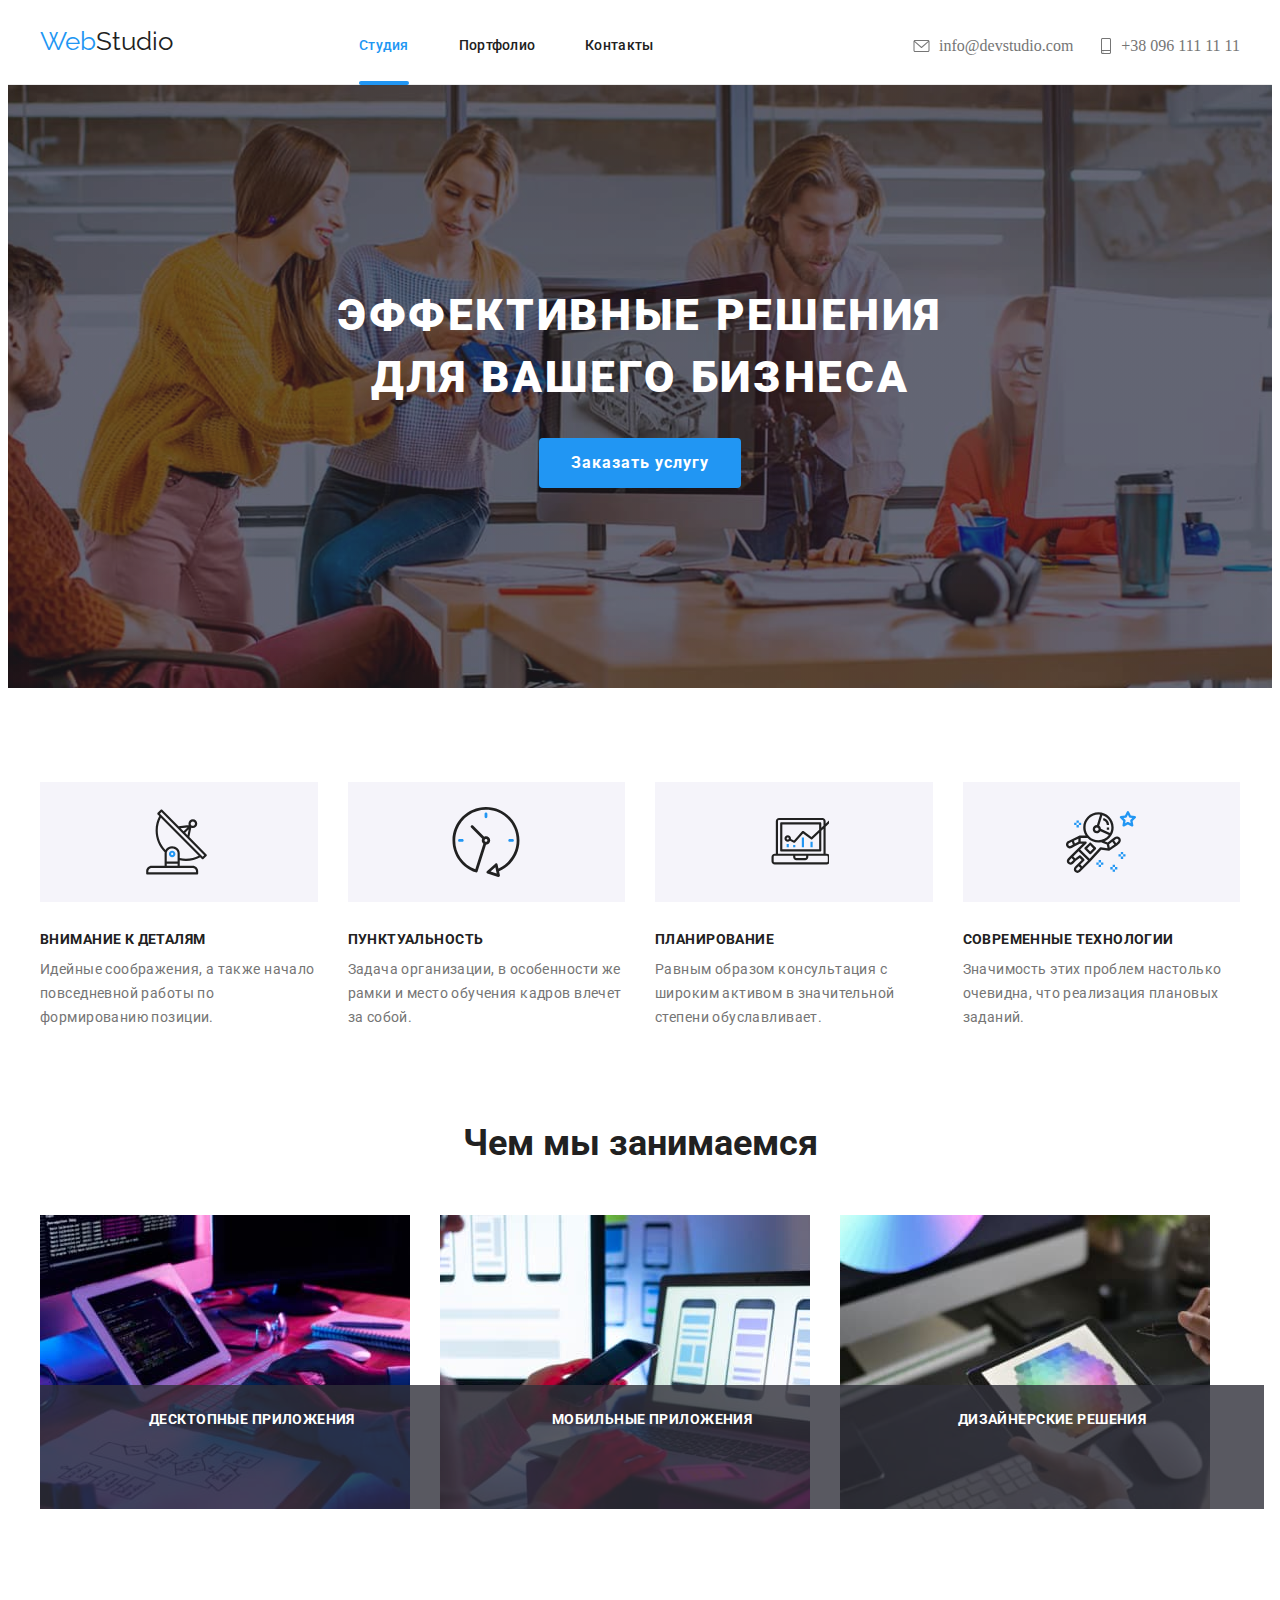
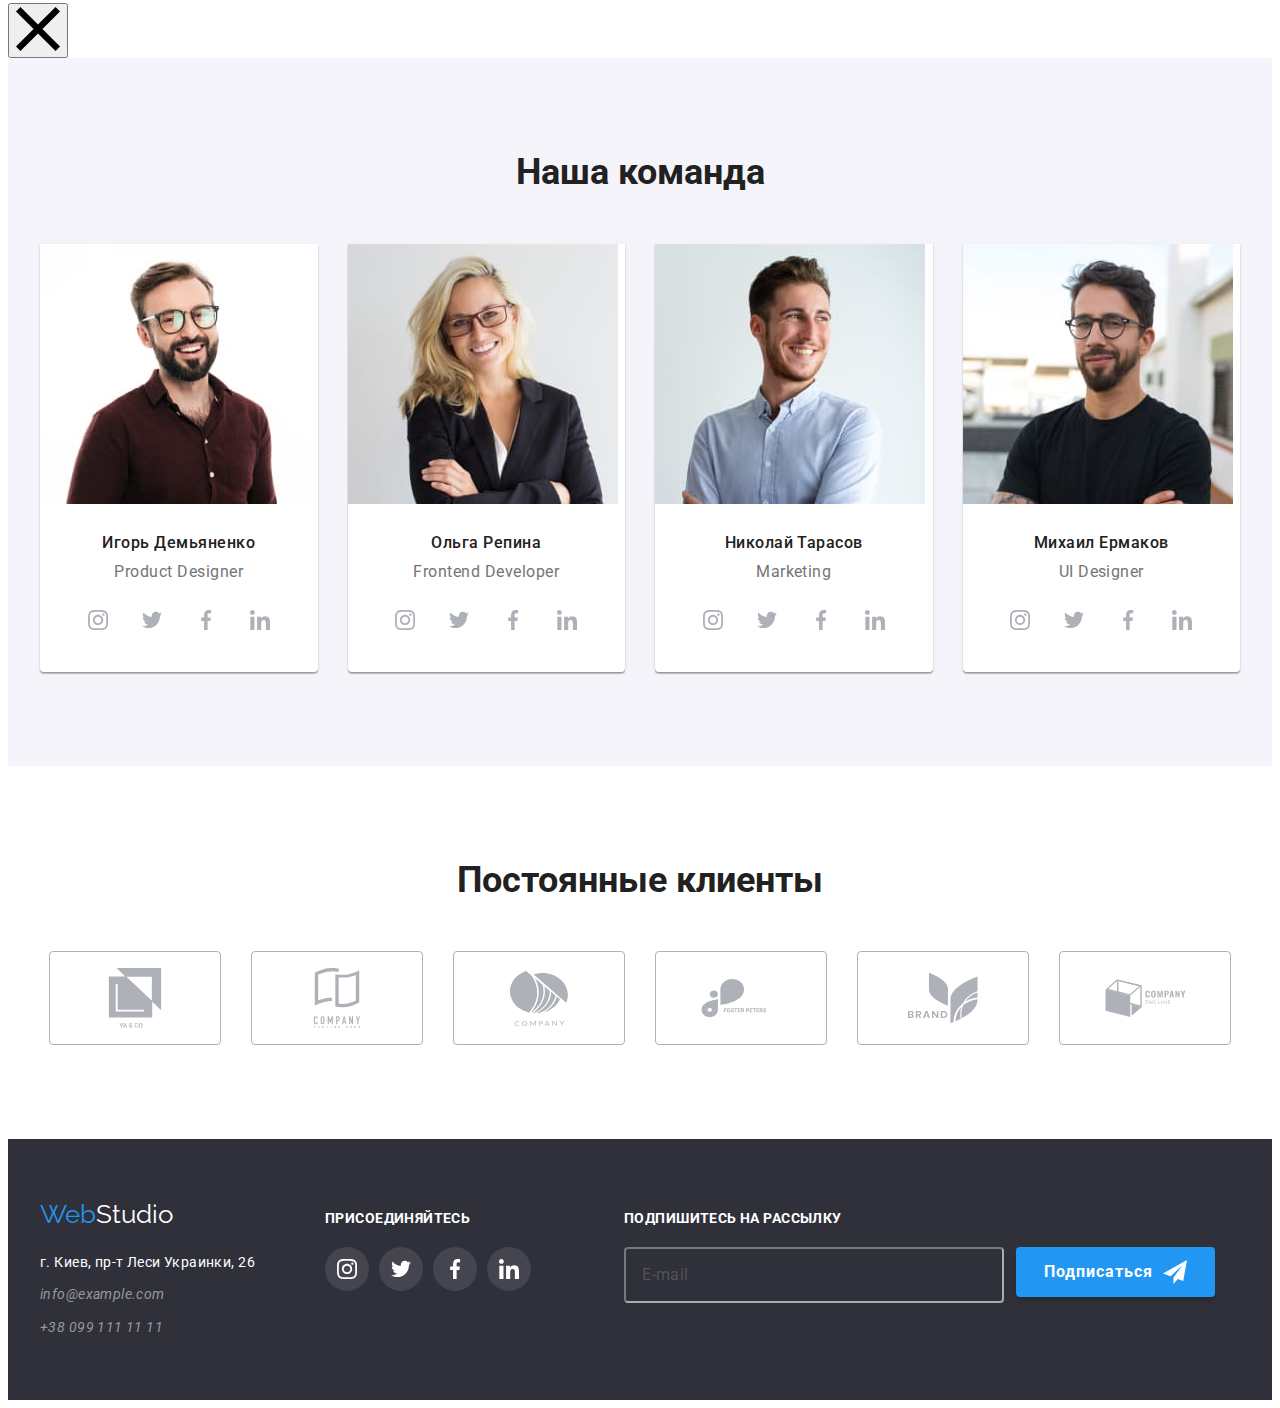
==== commit cc583cbd: "+" ====
--- a/index.html
+++ b/index.html
@@ -26,16 +26,15 @@
                 <a href="./index.html" lang="en" class="logo link">
                     <span class="logo--color">Web</span>Studio
                 </a>
-
-                <!-- <button type="button" class="menu-button is-open"      
+                <button type="button" class="menu-button is-open"      
                  aria-expanded="false" data-menu-button aria-controls="menu-container">
                     <svg class="icon" aria-label="Menu" width="24" height="16">
                         <use class="icon-cross" href="./images/icons.svg#cross"></use>
                         <use class="icon-menu" href="./images/icons.svg#menu"></use>
                     </svg>
-                </button> -->
-            </div>
-            <!-- <div class="menu-container is-open" id="menu-container" data-menu>
+                </button>
+            </div>
+            <div class="menu-container is-open" id="menu-container" data-menu>
                 <nav>
                     <ul class="site-nav list">
                         <li class="item site-nav__item"><a href="#" class="link site-nav__link site-nav__link--active">Студия</a></li>
@@ -76,7 +75,7 @@
 
                 </ul>
                
-            </div> -->
+            </div>
         </div>
     </header>
 
@@ -162,6 +161,14 @@
                 </ul>
             </div>
         </section>
+
+
+        <button type="button" class="menu-btn active">
+            <svg class="icon" width="44" height="46">
+                <use class="icon-cross" href="./images/icons.svg#cross"></use>
+                <use class="icon-menu" href="./images/icons.svg#menu"></use>
+            </svg>
+        </button>
         <!--Team section-->
         <section class="team section">
             <div class="container">
--- a/css/main.min.css
+++ b/css/main.min.css
@@ -1,2 +1,2 @@
-body{color:#757575;background-color:#fff}h1,h2,h3,h4,h5,h6,p{margin-top:0;margin-bottom:0}.list{list-style:none;margin:0;padding:0}.link{text-decoration:none}img{display:block;max-width:100%;height:auto}.title{color:#212121;font-family:"Roboto",sans serif;letter-spacing:0.03;text-align:center}@media screen and (max-width: 1199px){.title{margin-bottom:30px;font-size:28px;line-height:1.17}}@media screen and (min-width: 1200px){.title{margin-bottom:50px;font-size:36px;line-height:1.16}}.container{padding-left:15px;padding-right:15px;margin:0 auto}@media screen and (min-width: 480px){.container{width:480px}}@media screen and (min-width: 768px){.container{width:768px}}@media screen and (min-width: 1200px){.container{width:1200px}}@media screen and (max-width: 1199px){.section{padding-top:60px;padding-bottom:60px}}@media screen and (min-width: 1200px){.section{padding-top:94px;padding-bottom:94px}}.hero__button,.footer__button,.button__send{font-family:"Roboto",sans serif;font-weight:700;font-size:16px;line-height:1.87;letter-spacing:0.06em;color:#fff;background-color:#2196f3;border-radius:4px;border:0;cursor:pointer}.header{border-bottom:1px solid #ececec;position:relative}@media screen and (max-width: 767px){.header__container{padding-top:16px;padding-bottom:16px}}@media screen and (min-width: 768px){.header__container{display:-webkit-box;display:-ms-flexbox;display:flex;-webkit-box-align:baseline;-ms-flex-align:baseline;align-items:baseline}}@media screen and (max-width: 767px){.header__mobile-container{display:-webkit-box;display:-ms-flexbox;display:flex;-webkit-box-align:center;-ms-flex-align:center;align-items:center;-webkit-box-pack:justify;-ms-flex-pack:justify;justify-content:space-between}}.logo{font-family:Raleway, sans-serif;font-size:26px;line-height:1.2;color:#212121}.logo--color{color:#2196f3}.menu-button{display:-webkit-inline-box;display:-ms-inline-flexbox;display:inline-flex;margin:0;padding:0;border:none;background-color:transparent;z-index:998}.menu-button .icon-cross{display:none}.menu-button.is-open .icon-cross{display:block}.menu-button .icon-menu{display:block}.menu-button.is-open .icon-menu{display:none}@media screen and (min-width: 768px){.menu-button{display:none}}.menu-container{background-color:#fff}.menu-container.is-open{display:-webkit-box;display:-ms-flexbox;display:flex}@media screen and (max-width: 767px){.menu-container.is-open{-webkit-box-orient:vertical;-webkit-box-direction:normal;-ms-flex-direction:column;flex-direction:column}}@media screen and (max-width: 767px){.menu-container{display:none;position:absolute;top:0;left:0;width:100%;height:100vh;padding:48px 40px}}@media screen and (min-width: 768px){.menu-container{width:100%;display:-webkit-box;display:-ms-flexbox;display:flex;-webkit-box-align:center;-ms-flex-align:center;align-items:center;margin-left:88px}}@media screen and (min-width: 1200px){.menu-container{margin-left:93px}}.site-nav__link{color:#212121;font-weight:500}.site-nav__link:hover,.site-nav__link:focus{color:#2196f3}@media screen and (max-width: 767px){.site-nav__link{display:block;font-family:"Roboto",sans serif;font-size:40px;line-height:1.17;letter-spacing:.02em}.site-nav__item:not(:last-child){padding-bottom:32px}}@media screen and (min-width: 768px){.site-nav{display:-webkit-box;display:-ms-flexbox;display:flex}.site-nav__link{display:block;padding-top:30px;padding-bottom:30px;font-family:"Roboto",sans serif;font-size:14px;line-height:1.14;letter-spacing:.02em;-webkit-transition:color 250ms cubic-bezier(0.4, 0, 0.2, 1);transition:color 250ms cubic-bezier(0.4, 0, 0.2, 1)}.site-nav__link--active{color:#2196f3}.site-nav__link--active::after{position:absolute;left:0;bottom:-1px;content:"";display:block;width:100%;height:4px;background-color:#2196f3;border-radius:2px}.site-nav__item{position:relative}.site-nav__item:not(:last-child){margin-right:50px}}@media screen and (min-width: 1200px){.site-nav{display:-webkit-box;display:-ms-flexbox;display:flex;margin-left:93px}}.auth-nav__link{font-weight:500;color:#757575;display:-webkit-box;display:-ms-flexbox;display:flex;-webkit-box-align:center;-ms-flex-align:center;align-items:center;-webkit-transition:color 250ms cubic-bezier(0.4, 0, 0.2, 1);transition:color 250ms cubic-bezier(0.4, 0, 0.2, 1)}.auth-nav__icon{margin-right:7px;fill:currentColor}@media screen and (max-width: 767px){.auth-nav__icon{display:none}}.auth-nav__link:hover,.auth-nav__link:focus{color:#2196f3;fill:#2196f3}@media screen and (max-width: 767px){.auth-nav{margin-top:auto}.auth-nav__link{font-family:"Roboto",sans serif;font-size:34px;line-height:1.17;letter-spacing:.02em}.auth-nav__item:not(:last-child){padding-bottom:32px}}@media screen and (min-width: 768px){.auth-nav{margin-left:auto}}@media screen and (min-width: 1200px){.auth-nav{display:-webkit-box;display:-ms-flexbox;display:flex;-webkit-box-align:center;-ms-flex-align:center;align-items:center}.auth-nav__item{display:-webkit-box;display:-ms-flexbox;display:flex}.auth-nav__item:not(:last-child){margin-right:25px}}@media screen and (max-width: 767px){.auth-nav__link--mail{font-size:25px}}@media screen and (min-width: 767px){.auth-nav__link--mail{margin-bottom:10px}}@media screen and (min-width: 1200px){.auth-nav__link--mail{margin-bottom:0}}@media screen and (max-width: 767px){.auth-nav__link--tel{color:#2196f3}}.header-social{display:-webkit-box;display:-ms-flexbox;display:flex;margin-top:64px}.header-social__link{color:#2196f3;font-family:"Roboto",sans serif;font-size:18px;line-height:1.22;letter-spacing:.02em;font-weight:500}.header-social__divider{margin:0 10px}@media screen and (min-width: 767px){.header-social{display:none}}.hero{text-align:center}.hero__overlay{padding:200px 0;margin-left:auto;margin-right:auto;background-image:-webkit-gradient(linear, left top, left bottom, from(rgba(47,48,58,0.4)), to(rgba(47,48,58,0.4))),url(../images/studioimages/heroimage.jpg);background-image:linear-gradient(rgba(47,48,58,0.4), rgba(47,48,58,0.4)),url(../images/studioimages/heroimage.jpg);background-position:center;background-size:cover}.hero__title{margin-bottom:30px;color:#fff;font-family:"Roboto",sans serif;font-size:44px;line-height:1.4;letter-spacing:.06em;font-weight:900;text-align:center;text-transform:uppercase}.hero__button{padding:10px 32px;-webkit-transition:background-color 250ms cubic-bezier(0.4, 0, 0.2, 1);transition:background-color 250ms cubic-bezier(0.4, 0, 0.2, 1)}.hero__button:hover,.hero__button:focus{background-color:#188ce8}@media screen and (max-width: 767px){.hero__overlay{max-width:480px}}@media screen and (max-width: 767px) and (max-width: 1199px){.hero{max-width:768px}}@media screen and (max-width: 767px) and (min-width: 1200px){.hero__overlay{max-width:1600px}}.features__title{margin-bottom:10px;color:#212121;font-family:"Roboto",sans serif;font-size:14px;line-height:1.14;letter-spacing:.03em;text-transform:uppercase}.features__text{font-family:"Roboto",sans serif;font-size:14px;line-height:1.7;letter-spacing:.03em}.features__thumb{display:-webkit-box;display:-ms-flexbox;display:flex;-webkit-box-align:center;-ms-flex-align:center;align-items:center;-webkit-box-pack:center;-ms-flex-pack:center;justify-content:center;margin-bottom:30px;height:120px;width:100%;background-color:#f5f4fa}@media screen and (max-width: 767px){.features__thumb{margin-top:30px}}@media screen and (max-width: 767px){.features__list .features__item:first-child .features__thumb{margin-top:0}}.features__icon{width:70px;height:70px;display:block}@media screen and (min-width: 768px){.features__list{display:-webkit-box;display:-ms-flexbox;display:flex}}@media screen and (min-width: 768px) and (max-width: 1139px){.features__list{-ms-flex-wrap:wrap;flex-wrap:wrap}}@media screen and (min-width: 768px){.features__list{margin:-15px}}@media screen and (min-width: 768px){.features__item{margin:15px;-ms-flex-preferred-size:calc((100% - 4 * 15px) / 2);flex-basis:calc((100% - 4 * 15px) / 2)}}@media screen and (min-width: 1200px){.features__item{-ms-flex-preferred-size:calc((100% - 90px) / 4);flex-basis:calc((100% - 90px) / 4)}}@media screen and (min-width: 1200px){.features{padding-top:94px;padding-bottom:47px}}@media screen and (max-width: 1199px){.direction{display:none}}@media screen and (min-width: 1200px){.direction{padding-top:47px;padding-bottom:94px}}.direction__title{margin-bottom:50px}.direction__titles{color:#fff;font-family:"Roboto",sans serif;font-size:14px;line-height:1.14;letter-spacing:.03em;text-align:center;text-transform:uppercase}.direction__label{position:absolute;padding:27px;height:70px;width:100%;bottom:0;left:0;background-color:rgba(47,48,58,0.8)}.direction__list{display:-webkit-box;display:-ms-flexbox;display:flex;-ms-flex-preferred-size:calc((100%-90px) / 3);flex-basis:calc((100%-90px) / 3);margin-right:-30px;margin-bottom:-30px}.direction__item{position:relative;margin-right:30px;margin-bottom:30px}.team{background-color:#f5f4fa}.team__item{background-color:#fff;-webkit-box-shadow:0px 1px 3px rgba(0,0,0,0.12),0px 1px 1px rgba(0,0,0,0.14),0px 2px 1px rgba(0,0,0,0.2);box-shadow:0px 1px 3px rgba(0,0,0,0.12),0px 1px 1px rgba(0,0,0,0.14),0px 2px 1px rgba(0,0,0,0.2);border-radius:0px 0px 4px 4px}@media screen and (min-width: 768px) and (max-width: 1199px){.team__item{-ms-flex-preferred-size:calc((100% - 4 * 15px) / 2);flex-basis:calc((100% - 4 * 15px) / 2)}}@media screen and (min-width: 768px){.team__item{margin:15px}}@media screen and (min-width: 1200px){.team__item{-ms-flex-preferred-size:calc((100% - 8 * 15px) / 4);flex-basis:calc((100% - 8 * 15px) / 4)}}@media screen and (max-width: 767px){.team__item:not(:last-child){margin-bottom:30px}}.team__title{margin-bottom:10px;color:#212121;font-family:"Roboto",sans serif;font-size:16px;line-height:1.18;letter-spacing:.03em;font-weight:500;text-align:center}.team__text{margin-bottom:16px;font-family:"Roboto",sans serif;font-size:16px;line-height:1.18;letter-spacing:.03em;text-align:center}.team__element{padding-top:30px}@media screen and (max-width: 1199px){.team__element{padding-bottom:24px}}@media screen and (min-width: 1200px){.team__element{padding-bottom:30px}}@media screen and (min-width: 768px){.team__list{display:-webkit-box;display:-ms-flexbox;display:flex}}@media screen and (min-width: 768px) and (max-width: 1199px){.team__list{-ms-flex-wrap:wrap;flex-wrap:wrap;margin:-15px}}@media screen and (min-width: 1200px){.team__list{margin:-15px}}.social-list{display:-webkit-box;display:-ms-flexbox;display:flex;-webkit-box-pack:center;-ms-flex-pack:center;justify-content:center}.social-list__link{display:-webkit-box;display:-ms-flexbox;display:flex;-webkit-box-align:center;-ms-flex-align:center;align-items:center;-webkit-box-pack:center;-ms-flex-pack:center;justify-content:center;height:44px;width:44px;fill:#afb1b8;border-radius:50px;-webkit-transition:fill 250ms cubic-bezier(0.4, 0, 0.2, 1),background-color 250ms cubic-bezier(0.4, 0, 0.2, 1);transition:fill 250ms cubic-bezier(0.4, 0, 0.2, 1),background-color 250ms cubic-bezier(0.4, 0, 0.2, 1)}.social-list__link:hover,.social-list__link:focus{background-color:#2196f3;fill:#fff}.social-list__icon:hover,.social-list__icon:focus{fill:#fff}.social-list__item:not(:last-child){margin-right:10px}.client__list{display:-webkit-box;display:-ms-flexbox;display:flex;-webkit-box-pack:center;-ms-flex-pack:center;justify-content:center;margin:-15px}@media screen and (max-width: 1199px){.client__list{-ms-flex-wrap:wrap;flex-wrap:wrap}}.client__link{display:-webkit-box;display:-ms-flexbox;display:flex;margin:15px;-webkit-box-align:center;-ms-flex-align:center;align-items:center;-webkit-box-pack:center;-ms-flex-pack:center;justify-content:center;height:92px;border:1px solid #afb1b8;border-radius:4px;-webkit-transition:fill 250ms cubic-bezier(0.4, 0, 0.2, 1);transition:fill 250ms cubic-bezier(0.4, 0, 0.2, 1);-webkit-transition:border 250ms cubic-bezier(0.4, 0, 0.2, 1);transition:border 250ms cubic-bezier(0.4, 0, 0.2, 1)}@media screen and (max-width: 767px){.client__link{width:210px}}@media screen and (min-width: 768px) and (max-width: 1199px){.client__link{width:226px}}@media screen and (min-width: 1200px){.client__link{width:170px}}.client__icon{fill:#afb1b8}.client__link:hover,.client__link:focus{border:1px solid #2196f3}.client__link:hover .client__icon,.client__link:focus .client__icon{fill:#2196f3}.footer{background-color:#2f303a}@media screen and (max-width: 767px){.footer{text-align:center}}.footer__container{padding-top:60px;padding-bottom:60px}@media screen and (min-width: 1200px){.footer__container{display:-webkit-box;display:-ms-flexbox;display:flex;-webkit-box-align:baseline;-ms-flex-align:baseline;align-items:baseline}}.logo--footer{color:#fff}.address__link{display:inline-block;font-style:normal;margin-top:20px;color:#fff;font-family:"Roboto",sans serif;font-size:14px;line-height:1.7;letter-spacing:.03em}.address__contact{color:#999;font-family:"Roboto",sans serif;font-size:14px;line-height:1.7;letter-spacing:.03em;-webkit-transition:color 250ms cubic-bezier(0.4, 0, 0.2, 1);transition:color 250ms cubic-bezier(0.4, 0, 0.2, 1)}.address__contact:hover,.address__contact:focus{color:#2196f3}@media screen and (max-width: 1199px){.address__item:not(:last-child){margin-bottom:8px}}@media screen and (min-width: 1200px){.address__item:not(:last-child){margin-bottom:9px}}.footer__title{margin-bottom:20px;color:#fff;font-family:"Roboto",sans serif;font-size:14px;line-height:1.14;letter-spacing:.03em;text-transform:uppercase}@media screen and (max-width: 1199px){.footer__title{margin-top:60px;text-align:center}}@media screen and (min-width: 768px){.footer__case{display:-webkit-box;display:-ms-flexbox;display:flex;-webkit-box-align:baseline;-ms-flex-align:baseline;align-items:baseline;-webkit-box-pack:center;-ms-flex-pack:center;justify-content:center}}@media screen and (min-width: 768px) and (max-width: 1199px){.footer__join{margin-left:165px}}@media screen and (min-width: 1200px){.footer__join{margin-left:70px}}@media screen and (min-width: 1200px){.footer__signin{margin-left:93px}}@media screen and (min-width: 1200px){.footer__form{display:-webkit-box;display:-ms-flexbox;display:flex}}.social-list__item--footer{background-color:rgba(255,255,255,0.1);border-radius:50px}.social-list__icon--footer{fill:#fff}.footer__mail-input{padding-left:16px;min-width:358px;height:50px;background-color:#2f303a;border-color:rgba(255,255,255,0.6);border-radius:4px;color:rgba(255,255,255,0.6)}@media screen and (max-width: 1199px){.footer__mail-input{margin-bottom:20px}}@media screen and (min-width: 768px) and (max-width: 1200px){.footer__mail-input{display:block;margin-left:auto;margin-right:auto}}@media screen and (min-width: 1200px){.footer__mail-input{margin-right:12px}}.footer__mail-input:focus{border:1px solid #ffffff 30%}.footer__mail-input::-webkit-input-placeholder{font-family:"Roboto",sans serif;font-size:16px;line-height:1.25;letter-spacing:.03em;color:rgba(117,117,117,0.5)}.footer__mail-input:-ms-input-placeholder{font-family:"Roboto",sans serif;font-size:16px;line-height:1.25;letter-spacing:.03em;color:rgba(117,117,117,0.5)}.footer__mail-input::-ms-input-placeholder{font-family:"Roboto",sans serif;font-size:16px;line-height:1.25;letter-spacing:.03em;color:rgba(117,117,117,0.5)}.footer__mail-input::placeholder{font-family:"Roboto",sans serif;font-size:16px;line-height:1.25;letter-spacing:.03em;color:rgba(117,117,117,0.5)}.footer__button{display:-webkit-inline-box;display:-ms-inline-flexbox;display:inline-flex;-webkit-box-align:center;-ms-flex-align:center;align-items:center;height:50px;padding:10px 28px;-webkit-box-shadow:0px 4px 4px rgba(0,0,0,0.15);box-shadow:0px 4px 4px rgba(0,0,0,0.15)}@media screen and (min-width: 768px) and (max-width: 1200px){.footer__button{display:block;margin-left:auto;margin-right:auto}}.button__icon{margin-left:10px}@media screen and (min-width: 768px){.filters{display:-webkit-box;display:-ms-flexbox;display:flex;-webkit-box-pack:center;-ms-flex-pack:center;justify-content:center}}@media screen and (max-width: 767px){.filters{margin-bottom:15px}}@media screen and (min-width: 768px) and (max-width: 1199px){.filters{margin-bottom:30px}}@media screen and (min-width: 1200px){.filters{margin-bottom:50px}}.filters__button{padding:6px 22px;cursor:pointer;color:#212121;background-color:#f5f4fa;font-family:"Roboto",sans serif;font-size:16px;line-height:1.62;letter-spacing:.03em;font-weight:500;border-radius:4px;border:0;-webkit-transition:color 250ms cubic-bezier(0.4, 0, 0.2, 1),background-color 250ms cubic-bezier(0.4, 0, 0.2, 1),-webkit-box-shadow 250ms cubic-bezier(0.4, 0, 0.2, 1);transition:color 250ms cubic-bezier(0.4, 0, 0.2, 1),background-color 250ms cubic-bezier(0.4, 0, 0.2, 1),-webkit-box-shadow 250ms cubic-bezier(0.4, 0, 0.2, 1);transition:color 250ms cubic-bezier(0.4, 0, 0.2, 1),background-color 250ms cubic-bezier(0.4, 0, 0.2, 1),box-shadow 250ms cubic-bezier(0.4, 0, 0.2, 1);transition:color 250ms cubic-bezier(0.4, 0, 0.2, 1),background-color 250ms cubic-bezier(0.4, 0, 0.2, 1),box-shadow 250ms cubic-bezier(0.4, 0, 0.2, 1),-webkit-box-shadow 250ms cubic-bezier(0.4, 0, 0.2, 1)}.filters__button:not(:last-child){margin-right:8px}@media screen and (max-width: 767px){.filters__button{margin-bottom:15px}}.filters__button:hover,.filters__button:focus{color:#fff;background-color:#2196f3;-webkit-box-shadow:0px 3px 1px rgba(0,0,0,0.1),0px 1px 2px rgba(0,0,0,0.08),0px 2px 2px rgba(0,0,0,0.12);box-shadow:0px 3px 1px rgba(0,0,0,0.1),0px 1px 2px rgba(0,0,0,0.08),0px 2px 2px rgba(0,0,0,0.12)}@media screen and (min-width: 768px){.portfolio-set{display:-webkit-box;display:-ms-flexbox;display:flex;-ms-flex-wrap:wrap;flex-wrap:wrap;margin:-15px}}.portfolio-set__title{margin-bottom:4px;color:#212121;font-family:"Roboto",sans serif;font-size:18px;line-height:2;letter-spacing:.03em}.portfolio-set__item{background-color:#fff}@media screen and (min-width: 768px){.portfolio-set__item{margin:15px}}@media screen and (min-width: 768px) and (max-width: 1199px){.portfolio-set__item{-ms-flex-preferred-size:calc((100% - 4 * 15px) / 2);flex-basis:calc((100% - 4 * 15px) / 2)}}@media screen and (min-width: 1200px){.portfolio-set__item{-ms-flex-preferred-size:calc((100% - 6 * 15px) / 3);flex-basis:calc((100% - 6 * 15px) / 3)}}@media screen and (max-width: 767px){.portfolio-set__item:not(:last-child){margin-bottom:30px}}.portfolio-set__text{color:#757575;font-family:"Roboto",sans serif;font-size:16px;line-height:1.87;letter-spacing:.03em}.portfolio-set__content{padding:20px 24px;border:1px solid #eee;border-top:0}.portfolio-set__thumb{position:relative}.portfolio-set__overflow{overflow:hidden}.portfolio-set__link{display:block}.portfolio-set__link:hover,.portfolio-set__link:focus{-webkit-box-shadow:0px 1px 1px rgba(0,0,0,0.12),0px 4px 4px rgba(0,0,0,0.06),1px 4px 6px rgba(27,27,27,0.16);box-shadow:0px 1px 1px rgba(0,0,0,0.12),0px 4px 4px rgba(0,0,0,0.06),1px 4px 6px rgba(27,27,27,0.16)}.description{position:absolute;width:100%;height:100%;top:0;left:0;padding:63px 24px;overflow:auto;background-color:rgba(33,150,243,0.9);-webkit-transform:translateY(100%);transform:translateY(100%);-webkit-transition:-webkit-transform 250ms cubic-bezier(0.4, 0, 0.2, 1);transition:-webkit-transform 250ms cubic-bezier(0.4, 0, 0.2, 1);transition:transform 250ms cubic-bezier(0.4, 0, 0.2, 1);transition:transform 250ms cubic-bezier(0.4, 0, 0.2, 1), -webkit-transform 250ms cubic-bezier(0.4, 0, 0.2, 1)}.description__text{font-family:"Roboto",sans serif;font-size:18px;line-height:1.56;letter-spacing:.03em;color:#fff}.portfolio-set__link:hover .description{-webkit-transform:translate(0);transform:translate(0)}.description::-webkit-scrollbar{width:10px}.description::-webkit-scrollbar-track{background:#e5e5e5}.description::-webkit-scrollbar-thumb{background:#afb1b8;border-radius:8px;border:1px solid #e5e5e5}.backdrop{position:fixed;top:0;left:0;width:100%;height:100%;background-color:rgba(0,0,0,0.2);-webkit-transform:translate(0);transform:translate(0);z-index:999;opacity:1;visibility:visible;-webkit-transition:opacity 250ms cubic-bezier(0.4, 0, 0.2, 1),visability 250ms cubic-bezier(0.4, 0, 0.2, 1);transition:opacity 250ms cubic-bezier(0.4, 0, 0.2, 1),visability 250ms cubic-bezier(0.4, 0, 0.2, 1)}@media screen and (max-width: 767px){.backdrop{padding-top:193px}}@media screen and (min-width: 768px){.backdrop{padding-top:208px}}@media screen and (min-width: 1200px){.backdrop{padding-top:221px}}.backdrop--is-hidden{opacity:0;visibility:hidden;pointer-events:none}.backdrop--is-hidden .modal{-webkit-transform:translate(-50%, -50%) scale(0.5);transform:translate(-50%, -50%) scale(0.5);opacity:0}.modal{position:absolute;top:50%;left:50%;padding:40px;background-color:#fff;-webkit-box-shadow:0px 1px 3px rgba(0,0,0,0.12),0px 1px 1px rgba(0,0,0,0.14),0px 2px 1px rgba(0,0,0,0.2);box-shadow:0px 1px 3px rgba(0,0,0,0.12),0px 1px 1px rgba(0,0,0,0.14),0px 2px 1px rgba(0,0,0,0.2);border-radius:4px;-webkit-transform:translate(-50%, -50%) scale(1);transform:translate(-50%, -50%) scale(1);-webkit-transition:-webkit-transform 250ms cubic-bezier(0.4, 0, 0.2, 1);transition:-webkit-transform 250ms cubic-bezier(0.4, 0, 0.2, 1);transition:transform 250ms cubic-bezier(0.4, 0, 0.2, 1);transition:transform 250ms cubic-bezier(0.4, 0, 0.2, 1), -webkit-transform 250ms cubic-bezier(0.4, 0, 0.2, 1)}@media screen and (max-width: 1199px){.modal{min-width:450px;min-height:609px}}@media screen and (min-width: 1200px){.modal{min-width:528px;min-height:581px}}.modal__close-button{display:-webkit-box;display:-ms-flexbox;display:flex;position:absolute;top:8px;right:8px;width:30px;height:30px;border-radius:50%;border-color:rgba(184,118,118,0.1);background-color:transparent;cursor:pointer}.modal__close-icon{margin:auto;-webkit-transition:fill 250ms cubic-bezier(0.4, 0, 0.2, 1);transition:fill 250ms cubic-bezier(0.4, 0, 0.2, 1)}.modal__close-button:hover .modal__close-icon,.modal__close-button:focus .modal__close-icon{fill:#2196f3}.form{margin-left:auto;margin-right:auto}.form__title{margin-bottom:12px;font-family:"Roboto",sans serif;font-size:20px;line-height:1.15;text-align:center;letter-spacing:0.03em;color:#212121}.form__field{position:relative;display:-webkit-box;display:-ms-flexbox;display:flex;-webkit-box-orient:vertical;-webkit-box-direction:normal;-ms-flex-direction:column;flex-direction:column}.form__label{margin-bottom:4px;font-family:"Roboto",sans serif;color:#757575;font-size:12px;line-height:1.17;letter-spacing:0.01em}.form__icon{position:absolute;left:15px;top:35px;fill:#212121;-webkit-transition:fill 250ms cubic-bezier(0.4, 0, 0.2, 1);transition:fill 250ms cubic-bezier(0.4, 0, 0.2, 1)}.form__input:focus+.form__icon{fill:#2196f3}.form__input{padding:15px 14px 15px 42px;margin-bottom:10px;border-radius:4px;border:1px solid rgba(33,33,33,0.2);-webkit-transition:border-color 250ms cubic-bezier(0.4, 0, 0.2, 1),outline-color 250ms cubic-bezier(0.4, 0, 0.2, 1);transition:border-color 250ms cubic-bezier(0.4, 0, 0.2, 1),outline-color 250ms cubic-bezier(0.4, 0, 0.2, 1)}.form__input:focus{border-color:#2196f3;outline-color:#2196f3}.form__comment{padding:12px 16px;resize:none}.form__comment::-webkit-input-placeholder{font-family:"Roboto",sans serif;color:rgba(117,117,117,0.5);font-size:14px;line-height:1.17;letter-spacing:0.01em}.form__comment:-ms-input-placeholder{font-family:"Roboto",sans serif;color:rgba(117,117,117,0.5);font-size:14px;line-height:1.17;letter-spacing:0.01em}.form__comment::-ms-input-placeholder{font-family:"Roboto",sans serif;color:rgba(117,117,117,0.5);font-size:14px;line-height:1.17;letter-spacing:0.01em}.form__comment::placeholder{font-family:"Roboto",sans serif;color:rgba(117,117,117,0.5);font-size:14px;line-height:1.17;letter-spacing:0.01em}.checkbox{position:relative;display:-webkit-box;display:-ms-flexbox;display:flex;-webkit-box-align:center;-ms-flex-align:center;align-items:center;margin-top:10px}.checkbox__input{position:absolute;width:1px;height:1px;margin:-1px;border:0;padding:0;white-space:nowrap;-webkit-clip-path:inset(100%);clip-path:inset(100%);clip:rect(0 0 0 0);overflow:hidden}.checkbox__link{margin-left:5px;color:#2196f3}.checkbox__icon--tick{position:absolute;left:0;opacity:0;margin-right:7px;background-color:#2196f3;fill:#fff;border-radius:4px}.checkbox__input:checked ~ .checkbox__icon--tick{opacity:1}.checkbox__icon{display:inline-block;margin-right:7px;width:16px;height:15px;border:2px solid #000000;border-radius:4px}.checkbox__input:checked ~ .checkbox__icon{opacity:0}.form__button-field{display:-webkit-box;display:-ms-flexbox;display:flex}.button__send{margin-left:auto;margin-right:auto;margin-top:30px;padding:10px 55px;-webkit-box-shadow:0px 1px 3px rgba(0,0,0,0.12),0px 1px 1px rgba(0,0,0,0.14),0px 2px 1px rgba(0,0,0,0.2);box-shadow:0px 1px 3px rgba(0,0,0,0.12),0px 1px 1px rgba(0,0,0,0.14),0px 2px 1px rgba(0,0,0,0.2);-webkit-transition:background-color 250ms cubic-bezier(0.4, 0, 0.2, 1);transition:background-color 250ms cubic-bezier(0.4, 0, 0.2, 1)}.button__send:hover,.button__send:focus{background-color:#188ce8}
+body{color:#757575;background-color:#fff}h1,h2,h3,h4,h5,h6,p{margin-top:0;margin-bottom:0}.list{list-style:none;margin:0;padding:0}.link{text-decoration:none}img{display:block;max-width:100%;height:auto}.title{color:#212121;font-family:"Roboto",sans serif;letter-spacing:0.03;text-align:center}@media screen and (max-width: 1199px){.title{margin-bottom:30px;font-size:28px;line-height:1.17}}@media screen and (min-width: 1200px){.title{margin-bottom:50px;font-size:36px;line-height:1.16}}.container{padding-left:15px;padding-right:15px;margin:0 auto}@media screen and (min-width: 480px){.container{width:480px}}@media screen and (min-width: 768px){.container{width:768px}}@media screen and (min-width: 1200px){.container{width:1200px}}@media screen and (max-width: 1199px){.section{padding-top:60px;padding-bottom:60px}}@media screen and (min-width: 1200px){.section{padding-top:94px;padding-bottom:94px}}.hero__button,.footer__button,.button__send{font-family:"Roboto",sans serif;font-weight:700;font-size:16px;line-height:1.87;letter-spacing:0.06em;color:#fff;background-color:#2196f3;border-radius:4px;border:0;cursor:pointer}.header{border-bottom:1px solid #ececec;position:relative}@media screen and (max-width: 767px){.header__container{padding-top:16px;padding-bottom:16px}}@media screen and (min-width: 768px){.header__container{display:-webkit-box;display:-ms-flexbox;display:flex;-webkit-box-align:baseline;-ms-flex-align:baseline;align-items:baseline}}@media screen and (max-width: 767px){.header__mobile-container{display:-webkit-box;display:-ms-flexbox;display:flex;-webkit-box-align:center;-ms-flex-align:center;align-items:center;-webkit-box-pack:justify;-ms-flex-pack:justify;justify-content:space-between}}.logo{font-family:Raleway, sans-serif;font-size:26px;line-height:1.2;color:#212121}.logo--color{color:#2196f3}.menu-button{display:-webkit-inline-box;display:-ms-inline-flexbox;display:inline-flex;margin:0;padding:0;border:none;background-color:transparent;z-index:998}.menu-button .icon-cross{fill:currentColor;display:none}.menu-button.is-open .icon-cross{display:block}.menu-button .icon-menu{fill:currentColor;display:block}.menu-button.is-open .icon-menu{display:none}@media screen and (min-width: 768px){.menu-button{display:none}}.menu-button .icon-menu:hover,.menu-button .icon-menu:focus,.menu-button .icon-cross:hover,.menu-button .icon-cross:focus{fill:#2196f3}.menu-container{background-color:#fff}.menu-container.is-open{display:-webkit-box;display:-ms-flexbox;display:flex}@media screen and (max-width: 767px){.menu-container.is-open{-webkit-box-orient:vertical;-webkit-box-direction:normal;-ms-flex-direction:column;flex-direction:column}}@media screen and (max-width: 767px){.menu-container{display:none;position:absolute;top:0;left:0;width:100%;height:100vh;padding:48px 40px;z-index:997}}@media screen and (min-width: 768px){.menu-container{width:100%;display:-webkit-box;display:-ms-flexbox;display:flex;-webkit-box-align:center;-ms-flex-align:center;align-items:center;margin-left:88px}}@media screen and (min-width: 1200px){.menu-container{margin-left:93px}}.site-nav__link{color:#212121;font-weight:500}.site-nav__link:hover,.site-nav__link:focus{color:#2196f3}@media screen and (max-width: 767px){.site-nav__link{display:block;font-family:"Roboto",sans serif;font-size:40px;line-height:1.17;letter-spacing:.02em}.site-nav__item:not(:last-child){padding-bottom:32px}}@media screen and (min-width: 768px){.site-nav{display:-webkit-box;display:-ms-flexbox;display:flex}.site-nav__link{display:block;padding-top:30px;padding-bottom:30px;font-family:"Roboto",sans serif;font-size:14px;line-height:1.14;letter-spacing:.02em;-webkit-transition:color 250ms cubic-bezier(0.4, 0, 0.2, 1);transition:color 250ms cubic-bezier(0.4, 0, 0.2, 1)}.site-nav__link--active{color:#2196f3}.site-nav__link--active::after{position:absolute;left:0;bottom:-1px;content:"";display:block;width:100%;height:4px;background-color:#2196f3;border-radius:2px}.site-nav__item{position:relative}.site-nav__item:not(:last-child){margin-right:50px}}@media screen and (min-width: 1200px){.site-nav{display:-webkit-box;display:-ms-flexbox;display:flex;margin-left:93px}}.auth-nav__link{font-weight:500;color:#757575;display:-webkit-box;display:-ms-flexbox;display:flex;-webkit-box-align:center;-ms-flex-align:center;align-items:center;-webkit-transition:color 250ms cubic-bezier(0.4, 0, 0.2, 1);transition:color 250ms cubic-bezier(0.4, 0, 0.2, 1)}.auth-nav__icon{margin-right:7px;fill:currentColor}@media screen and (max-width: 767px){.auth-nav__icon{display:none}}.auth-nav__link:hover,.auth-nav__link:focus{color:#2196f3;fill:#2196f3}@media screen and (max-width: 767px){.auth-nav{display:-webkit-box;display:-ms-flexbox;display:flex;-webkit-box-orient:vertical;-webkit-box-direction:normal;-ms-flex-direction:column;flex-direction:column;margin-top:auto}.auth-nav__link{font-family:"Roboto",sans serif;font-size:34px;line-height:1.17;letter-spacing:.02em}}@media screen and (min-width: 768px){.auth-nav{margin-left:auto}}@media screen and (min-width: 1200px){.auth-nav{display:-webkit-box;display:-ms-flexbox;display:flex;-webkit-box-align:center;-ms-flex-align:center;align-items:center}.auth-nav__item{display:-webkit-box;display:-ms-flexbox;display:flex}.auth-nav__item:not(:last-child){margin-right:25px}}@media screen and (max-width: 767px){.auth-nav__link--mail{font-size:25px}}@media screen and (min-width: 767px){.auth-nav__link--mail{margin-bottom:10px}}@media screen and (min-width: 1200px){.auth-nav__link--mail{margin-bottom:0}}@media screen and (max-width: 767px){.auth-nav__link--tel{color:#2196f3}}@media screen and (max-width: 767px){.auth-nav__item--tel{-webkit-box-ordinal-group:2;-ms-flex-order:1;order:1;margin-bottom:32px}}@media screen and (max-width: 767px){.auth-nav__item--mail{-webkit-box-ordinal-group:3;-ms-flex-order:2;order:2}}.header-social{display:-webkit-box;display:-ms-flexbox;display:flex;margin-top:64px}.header-social__link{color:#2196f3;font-family:"Roboto",sans serif;font-size:18px;line-height:1.22;letter-spacing:.02em;font-weight:500}.header-social__divider{margin:0 10px}@media screen and (min-width: 767px){.header-social{display:none}}.menu-btn.active .icon-cross{display:block}.menu-btn .icon-cross{display:none}.menu-btn.active .icon-menu{display:none}.hero{text-align:center}.hero__overlay{padding:200px 0;margin-left:auto;margin-right:auto;background-image:-webkit-gradient(linear, left top, left bottom, from(rgba(47,48,58,0.4)), to(rgba(47,48,58,0.4))),url(../images/studioimages/heroimage.jpg);background-image:linear-gradient(rgba(47,48,58,0.4), rgba(47,48,58,0.4)),url(../images/studioimages/heroimage.jpg);background-position:center;background-size:cover}.hero__title{margin-bottom:30px;color:#fff;font-family:"Roboto",sans serif;font-size:44px;line-height:1.4;letter-spacing:.06em;font-weight:900;text-align:center;text-transform:uppercase}.hero__button{padding:10px 32px;-webkit-transition:background-color 250ms cubic-bezier(0.4, 0, 0.2, 1);transition:background-color 250ms cubic-bezier(0.4, 0, 0.2, 1)}.hero__button:hover,.hero__button:focus{background-color:#188ce8}@media screen and (max-width: 767px){.hero__overlay{max-width:480px}}@media screen and (max-width: 767px) and (max-width: 1199px){.hero{max-width:768px}}@media screen and (max-width: 767px) and (min-width: 1200px){.hero__overlay{max-width:1600px}}.features__title{margin-bottom:10px;color:#212121;font-family:"Roboto",sans serif;font-size:14px;line-height:1.14;letter-spacing:.03em;text-transform:uppercase}.features__text{font-family:"Roboto",sans serif;font-size:14px;line-height:1.7;letter-spacing:.03em}.features__thumb{display:-webkit-box;display:-ms-flexbox;display:flex;-webkit-box-align:center;-ms-flex-align:center;align-items:center;-webkit-box-pack:center;-ms-flex-pack:center;justify-content:center;margin-bottom:30px;height:120px;width:100%;background-color:#f5f4fa}@media screen and (max-width: 767px){.features__thumb{margin-top:30px}}@media screen and (max-width: 767px){.features__list .features__item:first-child .features__thumb{margin-top:0}}.features__icon{width:70px;height:70px;display:block}@media screen and (min-width: 768px){.features__list{display:-webkit-box;display:-ms-flexbox;display:flex}}@media screen and (min-width: 768px) and (max-width: 1139px){.features__list{-ms-flex-wrap:wrap;flex-wrap:wrap}}@media screen and (min-width: 768px){.features__list{margin:-15px}}@media screen and (min-width: 768px){.features__item{margin:15px;-ms-flex-preferred-size:calc((100% - 4 * 15px) / 2);flex-basis:calc((100% - 4 * 15px) / 2)}}@media screen and (min-width: 1200px){.features__item{-ms-flex-preferred-size:calc((100% - 90px) / 4);flex-basis:calc((100% - 90px) / 4)}}@media screen and (min-width: 1200px){.features{padding-top:94px;padding-bottom:47px}}@media screen and (max-width: 1199px){.direction{display:none}}@media screen and (min-width: 1200px){.direction{padding-top:47px;padding-bottom:94px}}.direction__title{margin-bottom:50px}.direction__titles{color:#fff;font-family:"Roboto",sans serif;font-size:14px;line-height:1.14;letter-spacing:.03em;text-align:center;text-transform:uppercase}.direction__label{position:absolute;padding:27px;height:70px;width:100%;bottom:0;left:0;background-color:rgba(47,48,58,0.8)}.direction__list{display:-webkit-box;display:-ms-flexbox;display:flex;-ms-flex-preferred-size:calc((100%-90px) / 3);flex-basis:calc((100%-90px) / 3);margin-right:-30px;margin-bottom:-30px}.direction__item{position:relative;margin-right:30px;margin-bottom:30px}.team{background-color:#f5f4fa}.team__item{background-color:#fff;-webkit-box-shadow:0px 1px 3px rgba(0,0,0,0.12),0px 1px 1px rgba(0,0,0,0.14),0px 2px 1px rgba(0,0,0,0.2);box-shadow:0px 1px 3px rgba(0,0,0,0.12),0px 1px 1px rgba(0,0,0,0.14),0px 2px 1px rgba(0,0,0,0.2);border-radius:0px 0px 4px 4px}@media screen and (min-width: 768px) and (max-width: 1199px){.team__item{-ms-flex-preferred-size:calc((100% - 4 * 15px) / 2);flex-basis:calc((100% - 4 * 15px) / 2)}}@media screen and (min-width: 768px){.team__item{margin:15px}}@media screen and (min-width: 1200px){.team__item{-ms-flex-preferred-size:calc((100% - 8 * 15px) / 4);flex-basis:calc((100% - 8 * 15px) / 4)}}@media screen and (max-width: 767px){.team__item:not(:last-child){margin-bottom:30px}}.team__title{margin-bottom:10px;color:#212121;font-family:"Roboto",sans serif;font-size:16px;line-height:1.18;letter-spacing:.03em;font-weight:500;text-align:center}.team__text{margin-bottom:16px;font-family:"Roboto",sans serif;font-size:16px;line-height:1.18;letter-spacing:.03em;text-align:center}.team__element{padding-top:30px}@media screen and (max-width: 1199px){.team__element{padding-bottom:24px}}@media screen and (min-width: 1200px){.team__element{padding-bottom:30px}}@media screen and (min-width: 768px){.team__list{display:-webkit-box;display:-ms-flexbox;display:flex}}@media screen and (min-width: 768px) and (max-width: 1199px){.team__list{-ms-flex-wrap:wrap;flex-wrap:wrap;margin:-15px}}@media screen and (min-width: 1200px){.team__list{margin:-15px}}.social-list{display:-webkit-box;display:-ms-flexbox;display:flex;-webkit-box-pack:center;-ms-flex-pack:center;justify-content:center}.social-list__link{display:-webkit-box;display:-ms-flexbox;display:flex;-webkit-box-align:center;-ms-flex-align:center;align-items:center;-webkit-box-pack:center;-ms-flex-pack:center;justify-content:center;height:44px;width:44px;fill:#afb1b8;border-radius:50px;-webkit-transition:fill 250ms cubic-bezier(0.4, 0, 0.2, 1),background-color 250ms cubic-bezier(0.4, 0, 0.2, 1);transition:fill 250ms cubic-bezier(0.4, 0, 0.2, 1),background-color 250ms cubic-bezier(0.4, 0, 0.2, 1)}.social-list__link:hover,.social-list__link:focus{background-color:#2196f3;fill:#fff}.social-list__icon:hover,.social-list__icon:focus{fill:#fff}.social-list__item:not(:last-child){margin-right:10px}.client__list{display:-webkit-box;display:-ms-flexbox;display:flex;-webkit-box-pack:center;-ms-flex-pack:center;justify-content:center;margin:-15px}@media screen and (max-width: 1199px){.client__list{-ms-flex-wrap:wrap;flex-wrap:wrap}}.client__link{display:-webkit-box;display:-ms-flexbox;display:flex;margin:15px;-webkit-box-align:center;-ms-flex-align:center;align-items:center;-webkit-box-pack:center;-ms-flex-pack:center;justify-content:center;height:92px;border:1px solid #afb1b8;border-radius:4px;-webkit-transition:fill 250ms cubic-bezier(0.4, 0, 0.2, 1);transition:fill 250ms cubic-bezier(0.4, 0, 0.2, 1);-webkit-transition:border 250ms cubic-bezier(0.4, 0, 0.2, 1);transition:border 250ms cubic-bezier(0.4, 0, 0.2, 1)}@media screen and (max-width: 767px){.client__link{width:210px}}@media screen and (min-width: 768px) and (max-width: 1199px){.client__link{width:226px}}@media screen and (min-width: 1200px){.client__link{width:170px}}.client__icon{fill:#afb1b8}.client__link:hover,.client__link:focus{border:1px solid #2196f3}.client__link:hover .client__icon,.client__link:focus .client__icon{fill:#2196f3}.footer{background-color:#2f303a}@media screen and (max-width: 767px){.footer{text-align:center}}.footer__container{padding-top:60px;padding-bottom:60px}@media screen and (min-width: 1200px){.footer__container{display:-webkit-box;display:-ms-flexbox;display:flex;-webkit-box-align:baseline;-ms-flex-align:baseline;align-items:baseline}}.logo--footer{color:#fff}.address__link{display:inline-block;font-style:normal;margin-top:20px;color:#fff;font-family:"Roboto",sans serif;font-size:14px;line-height:1.7;letter-spacing:.03em}.address__contact{color:#999;font-family:"Roboto",sans serif;font-size:14px;line-height:1.7;letter-spacing:.03em;-webkit-transition:color 250ms cubic-bezier(0.4, 0, 0.2, 1);transition:color 250ms cubic-bezier(0.4, 0, 0.2, 1)}.address__contact:hover,.address__contact:focus{color:#2196f3}@media screen and (max-width: 1199px){.address__item:not(:last-child){margin-bottom:8px}}@media screen and (min-width: 1200px){.address__item:not(:last-child){margin-bottom:9px}}.footer__title{margin-bottom:20px;color:#fff;font-family:"Roboto",sans serif;font-size:14px;line-height:1.14;letter-spacing:.03em;text-transform:uppercase}@media screen and (max-width: 1199px){.footer__title{margin-top:60px;text-align:center}}@media screen and (min-width: 768px){.footer__case{display:-webkit-box;display:-ms-flexbox;display:flex;-webkit-box-align:baseline;-ms-flex-align:baseline;align-items:baseline;-webkit-box-pack:center;-ms-flex-pack:center;justify-content:center}}@media screen and (min-width: 768px) and (max-width: 1199px){.footer__join{margin-left:165px}}@media screen and (min-width: 1200px){.footer__join{margin-left:70px}}@media screen and (min-width: 1200px){.footer__signin{margin-left:93px}}@media screen and (min-width: 1200px){.footer__form{display:-webkit-box;display:-ms-flexbox;display:flex}}.social-list__item--footer{background-color:rgba(255,255,255,0.1);border-radius:50px}.social-list__icon--footer{fill:#fff}.footer__mail-input{padding-left:16px;min-width:358px;height:50px;background-color:#2f303a;border-color:rgba(255,255,255,0.6);border-radius:4px;color:rgba(255,255,255,0.6)}@media screen and (max-width: 1199px){.footer__mail-input{margin-bottom:20px}}@media screen and (min-width: 768px) and (max-width: 1200px){.footer__mail-input{display:block;margin-left:auto;margin-right:auto}}@media screen and (min-width: 1200px){.footer__mail-input{margin-right:12px}}.footer__mail-input:focus{border:1px solid #ffffff 30%}.footer__mail-input::-webkit-input-placeholder{font-family:"Roboto",sans serif;font-size:16px;line-height:1.25;letter-spacing:.03em;color:rgba(117,117,117,0.5)}.footer__mail-input:-ms-input-placeholder{font-family:"Roboto",sans serif;font-size:16px;line-height:1.25;letter-spacing:.03em;color:rgba(117,117,117,0.5)}.footer__mail-input::-ms-input-placeholder{font-family:"Roboto",sans serif;font-size:16px;line-height:1.25;letter-spacing:.03em;color:rgba(117,117,117,0.5)}.footer__mail-input::placeholder{font-family:"Roboto",sans serif;font-size:16px;line-height:1.25;letter-spacing:.03em;color:rgba(117,117,117,0.5)}.footer__button{display:-webkit-inline-box;display:-ms-inline-flexbox;display:inline-flex;-webkit-box-align:center;-ms-flex-align:center;align-items:center;height:50px;padding:10px 28px;-webkit-box-shadow:0px 4px 4px rgba(0,0,0,0.15);box-shadow:0px 4px 4px rgba(0,0,0,0.15)}@media screen and (min-width: 768px) and (max-width: 1200px){.footer__button{display:block;margin-left:auto;margin-right:auto}}.button__icon{margin-left:10px}@media screen and (min-width: 768px){.filters{display:-webkit-box;display:-ms-flexbox;display:flex;-webkit-box-pack:center;-ms-flex-pack:center;justify-content:center}}@media screen and (max-width: 767px){.filters{margin-bottom:15px}}@media screen and (min-width: 768px) and (max-width: 1199px){.filters{margin-bottom:30px}}@media screen and (min-width: 1200px){.filters{margin-bottom:50px}}.filters__button{padding:6px 22px;cursor:pointer;color:#212121;background-color:#f5f4fa;font-family:"Roboto",sans serif;font-size:16px;line-height:1.62;letter-spacing:.03em;font-weight:500;border-radius:4px;border:0;-webkit-transition:color 250ms cubic-bezier(0.4, 0, 0.2, 1),background-color 250ms cubic-bezier(0.4, 0, 0.2, 1),-webkit-box-shadow 250ms cubic-bezier(0.4, 0, 0.2, 1);transition:color 250ms cubic-bezier(0.4, 0, 0.2, 1),background-color 250ms cubic-bezier(0.4, 0, 0.2, 1),-webkit-box-shadow 250ms cubic-bezier(0.4, 0, 0.2, 1);transition:color 250ms cubic-bezier(0.4, 0, 0.2, 1),background-color 250ms cubic-bezier(0.4, 0, 0.2, 1),box-shadow 250ms cubic-bezier(0.4, 0, 0.2, 1);transition:color 250ms cubic-bezier(0.4, 0, 0.2, 1),background-color 250ms cubic-bezier(0.4, 0, 0.2, 1),box-shadow 250ms cubic-bezier(0.4, 0, 0.2, 1),-webkit-box-shadow 250ms cubic-bezier(0.4, 0, 0.2, 1)}.filters__button:not(:last-child){margin-right:8px}@media screen and (max-width: 767px){.filters__button{margin-bottom:15px}}.filters__button:hover,.filters__button:focus{color:#fff;background-color:#2196f3;-webkit-box-shadow:0px 3px 1px rgba(0,0,0,0.1),0px 1px 2px rgba(0,0,0,0.08),0px 2px 2px rgba(0,0,0,0.12);box-shadow:0px 3px 1px rgba(0,0,0,0.1),0px 1px 2px rgba(0,0,0,0.08),0px 2px 2px rgba(0,0,0,0.12)}@media screen and (min-width: 768px){.portfolio-set{display:-webkit-box;display:-ms-flexbox;display:flex;-ms-flex-wrap:wrap;flex-wrap:wrap;margin:-15px}}.portfolio-set__title{margin-bottom:4px;color:#212121;font-family:"Roboto",sans serif;font-size:18px;line-height:2;letter-spacing:.03em}.portfolio-set__item{background-color:#fff}@media screen and (min-width: 768px){.portfolio-set__item{margin:15px}}@media screen and (min-width: 768px) and (max-width: 1199px){.portfolio-set__item{-ms-flex-preferred-size:calc((100% - 4 * 15px) / 2);flex-basis:calc((100% - 4 * 15px) / 2)}}@media screen and (min-width: 1200px){.portfolio-set__item{-ms-flex-preferred-size:calc((100% - 6 * 15px) / 3);flex-basis:calc((100% - 6 * 15px) / 3)}}@media screen and (max-width: 767px){.portfolio-set__item:not(:last-child){margin-bottom:30px}}.portfolio-set__text{color:#757575;font-family:"Roboto",sans serif;font-size:16px;line-height:1.87;letter-spacing:.03em}.portfolio-set__content{padding:20px 24px;border:1px solid #eee;border-top:0}.portfolio-set__thumb{position:relative}.portfolio-set__overflow{overflow:hidden}.portfolio-set__link{display:block}.portfolio-set__link:hover,.portfolio-set__link:focus{-webkit-box-shadow:0px 1px 1px rgba(0,0,0,0.12),0px 4px 4px rgba(0,0,0,0.06),1px 4px 6px rgba(27,27,27,0.16);box-shadow:0px 1px 1px rgba(0,0,0,0.12),0px 4px 4px rgba(0,0,0,0.06),1px 4px 6px rgba(27,27,27,0.16)}.description{position:absolute;width:100%;height:100%;top:0;left:0;padding:63px 24px;overflow:auto;background-color:rgba(33,150,243,0.9);-webkit-transform:translateY(100%);transform:translateY(100%);-webkit-transition:-webkit-transform 250ms cubic-bezier(0.4, 0, 0.2, 1);transition:-webkit-transform 250ms cubic-bezier(0.4, 0, 0.2, 1);transition:transform 250ms cubic-bezier(0.4, 0, 0.2, 1);transition:transform 250ms cubic-bezier(0.4, 0, 0.2, 1), -webkit-transform 250ms cubic-bezier(0.4, 0, 0.2, 1)}.description__text{font-family:"Roboto",sans serif;font-size:18px;line-height:1.56;letter-spacing:.03em;color:#fff}.portfolio-set__link:hover .description{-webkit-transform:translate(0);transform:translate(0)}.description::-webkit-scrollbar{width:10px}.description::-webkit-scrollbar-track{background:#e5e5e5}.description::-webkit-scrollbar-thumb{background:#afb1b8;border-radius:8px;border:1px solid #e5e5e5}.backdrop{position:fixed;top:0;left:0;width:100%;height:100%;background-color:rgba(0,0,0,0.2);-webkit-transform:translate(0);transform:translate(0);z-index:999;opacity:1;visibility:visible;-webkit-transition:opacity 250ms cubic-bezier(0.4, 0, 0.2, 1),visability 250ms cubic-bezier(0.4, 0, 0.2, 1);transition:opacity 250ms cubic-bezier(0.4, 0, 0.2, 1),visability 250ms cubic-bezier(0.4, 0, 0.2, 1)}@media screen and (max-width: 767px){.backdrop{padding-top:193px}}@media screen and (min-width: 768px){.backdrop{padding-top:208px}}@media screen and (min-width: 1200px){.backdrop{padding-top:221px}}.backdrop--is-hidden{opacity:0;visibility:hidden;pointer-events:none}.backdrop--is-hidden .modal{-webkit-transform:translate(-50%, -50%) scale(0.5);transform:translate(-50%, -50%) scale(0.5);opacity:0}.modal{position:absolute;top:50%;left:50%;padding:40px;background-color:#fff;-webkit-box-shadow:0px 1px 3px rgba(0,0,0,0.12),0px 1px 1px rgba(0,0,0,0.14),0px 2px 1px rgba(0,0,0,0.2);box-shadow:0px 1px 3px rgba(0,0,0,0.12),0px 1px 1px rgba(0,0,0,0.14),0px 2px 1px rgba(0,0,0,0.2);border-radius:4px;-webkit-transform:translate(-50%, -50%) scale(1);transform:translate(-50%, -50%) scale(1);-webkit-transition:-webkit-transform 250ms cubic-bezier(0.4, 0, 0.2, 1);transition:-webkit-transform 250ms cubic-bezier(0.4, 0, 0.2, 1);transition:transform 250ms cubic-bezier(0.4, 0, 0.2, 1);transition:transform 250ms cubic-bezier(0.4, 0, 0.2, 1), -webkit-transform 250ms cubic-bezier(0.4, 0, 0.2, 1)}@media screen and (max-width: 1199px){.modal{min-width:450px;min-height:609px}}@media screen and (min-width: 1200px){.modal{min-width:528px;min-height:581px}}.modal__close-button{display:-webkit-box;display:-ms-flexbox;display:flex;position:absolute;top:8px;right:8px;width:30px;height:30px;border-radius:50%;border-color:rgba(184,118,118,0.1);background-color:transparent;cursor:pointer}.modal__close-icon{margin:auto;-webkit-transition:fill 250ms cubic-bezier(0.4, 0, 0.2, 1);transition:fill 250ms cubic-bezier(0.4, 0, 0.2, 1)}.modal__close-button:hover .modal__close-icon,.modal__close-button:focus .modal__close-icon{fill:#2196f3}.form{margin-left:auto;margin-right:auto}.form__title{margin-bottom:12px;font-family:"Roboto",sans serif;font-size:20px;line-height:1.15;letter-spacing:.03em;font-weight:700;text-align:center;color:#212121}.form__field{position:relative;display:-webkit-box;display:-ms-flexbox;display:flex;-webkit-box-orient:vertical;-webkit-box-direction:normal;-ms-flex-direction:column;flex-direction:column}.form__label{margin-bottom:4px;font-family:"Roboto",sans serif;color:#757575;font-size:12px;line-height:1.17;letter-spacing:0.01em}.form__icon{position:absolute;left:15px;top:35px;fill:#212121;-webkit-transition:fill 250ms cubic-bezier(0.4, 0, 0.2, 1);transition:fill 250ms cubic-bezier(0.4, 0, 0.2, 1)}.form__input:focus+.form__icon{fill:#2196f3}.form__input{padding:15px 14px 15px 42px;margin-bottom:10px;border-radius:4px;border:1px solid rgba(33,33,33,0.2);-webkit-transition:border-color 250ms cubic-bezier(0.4, 0, 0.2, 1),outline-color 250ms cubic-bezier(0.4, 0, 0.2, 1);transition:border-color 250ms cubic-bezier(0.4, 0, 0.2, 1),outline-color 250ms cubic-bezier(0.4, 0, 0.2, 1)}.form__input:focus{border-color:#2196f3;outline-color:#2196f3}.form__comment{padding:12px 16px;resize:none}.form__comment::-webkit-input-placeholder{font-family:"Roboto",sans serif;color:rgba(117,117,117,0.5);font-size:14px;line-height:1.17;letter-spacing:0.01em}.form__comment:-ms-input-placeholder{font-family:"Roboto",sans serif;color:rgba(117,117,117,0.5);font-size:14px;line-height:1.17;letter-spacing:0.01em}.form__comment::-ms-input-placeholder{font-family:"Roboto",sans serif;color:rgba(117,117,117,0.5);font-size:14px;line-height:1.17;letter-spacing:0.01em}.form__comment::placeholder{font-family:"Roboto",sans serif;color:rgba(117,117,117,0.5);font-size:14px;line-height:1.17;letter-spacing:0.01em}.checkbox{position:relative;display:-webkit-box;display:-ms-flexbox;display:flex;-webkit-box-align:center;-ms-flex-align:center;align-items:center;margin-top:10px}.checkbox__input{position:absolute;width:1px;height:1px;margin:-1px;border:0;padding:0;white-space:nowrap;-webkit-clip-path:inset(100%);clip-path:inset(100%);clip:rect(0 0 0 0);overflow:hidden}.checkbox__link{margin-left:5px;color:#2196f3}.checkbox__icon--tick{position:absolute;left:0;opacity:0;margin-right:7px;background-color:#2196f3;fill:#fff;border-radius:4px}.checkbox__input:checked ~ .checkbox__icon--tick{opacity:1}.checkbox__icon{display:inline-block;margin-right:7px;width:16px;height:15px;border:2px solid #000000;border-radius:4px}.checkbox__input:checked ~ .checkbox__icon{opacity:0}.form__button-field{display:-webkit-box;display:-ms-flexbox;display:flex}.button__send{margin-left:auto;margin-right:auto;margin-top:30px;padding:10px 55px;-webkit-box-shadow:0px 1px 3px rgba(0,0,0,0.12),0px 1px 1px rgba(0,0,0,0.14),0px 2px 1px rgba(0,0,0,0.2);box-shadow:0px 1px 3px rgba(0,0,0,0.12),0px 1px 1px rgba(0,0,0,0.14),0px 2px 1px rgba(0,0,0,0.2);-webkit-transition:background-color 250ms cubic-bezier(0.4, 0, 0.2, 1);transition:background-color 250ms cubic-bezier(0.4, 0, 0.2, 1)}.button__send:hover,.button__send:focus{background-color:#188ce8}
 /*# sourceMappingURL=main.min.css.map */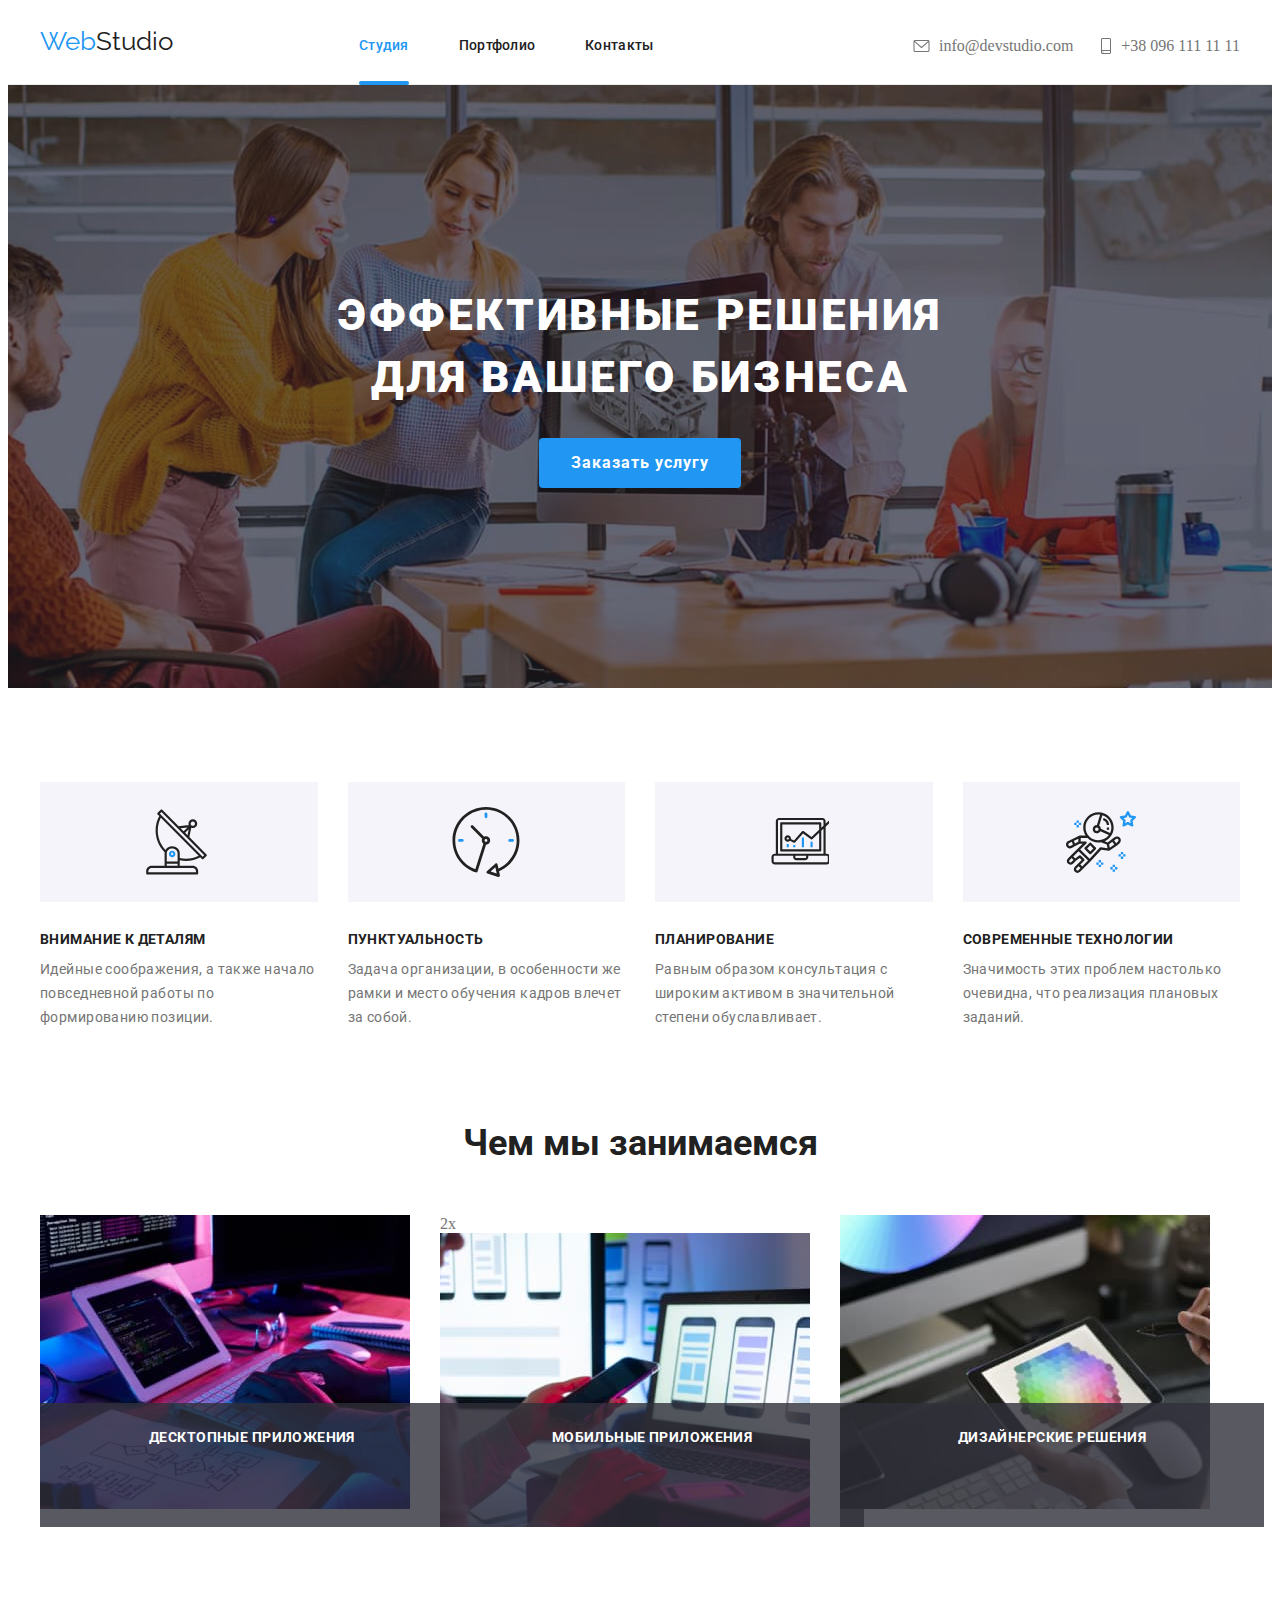
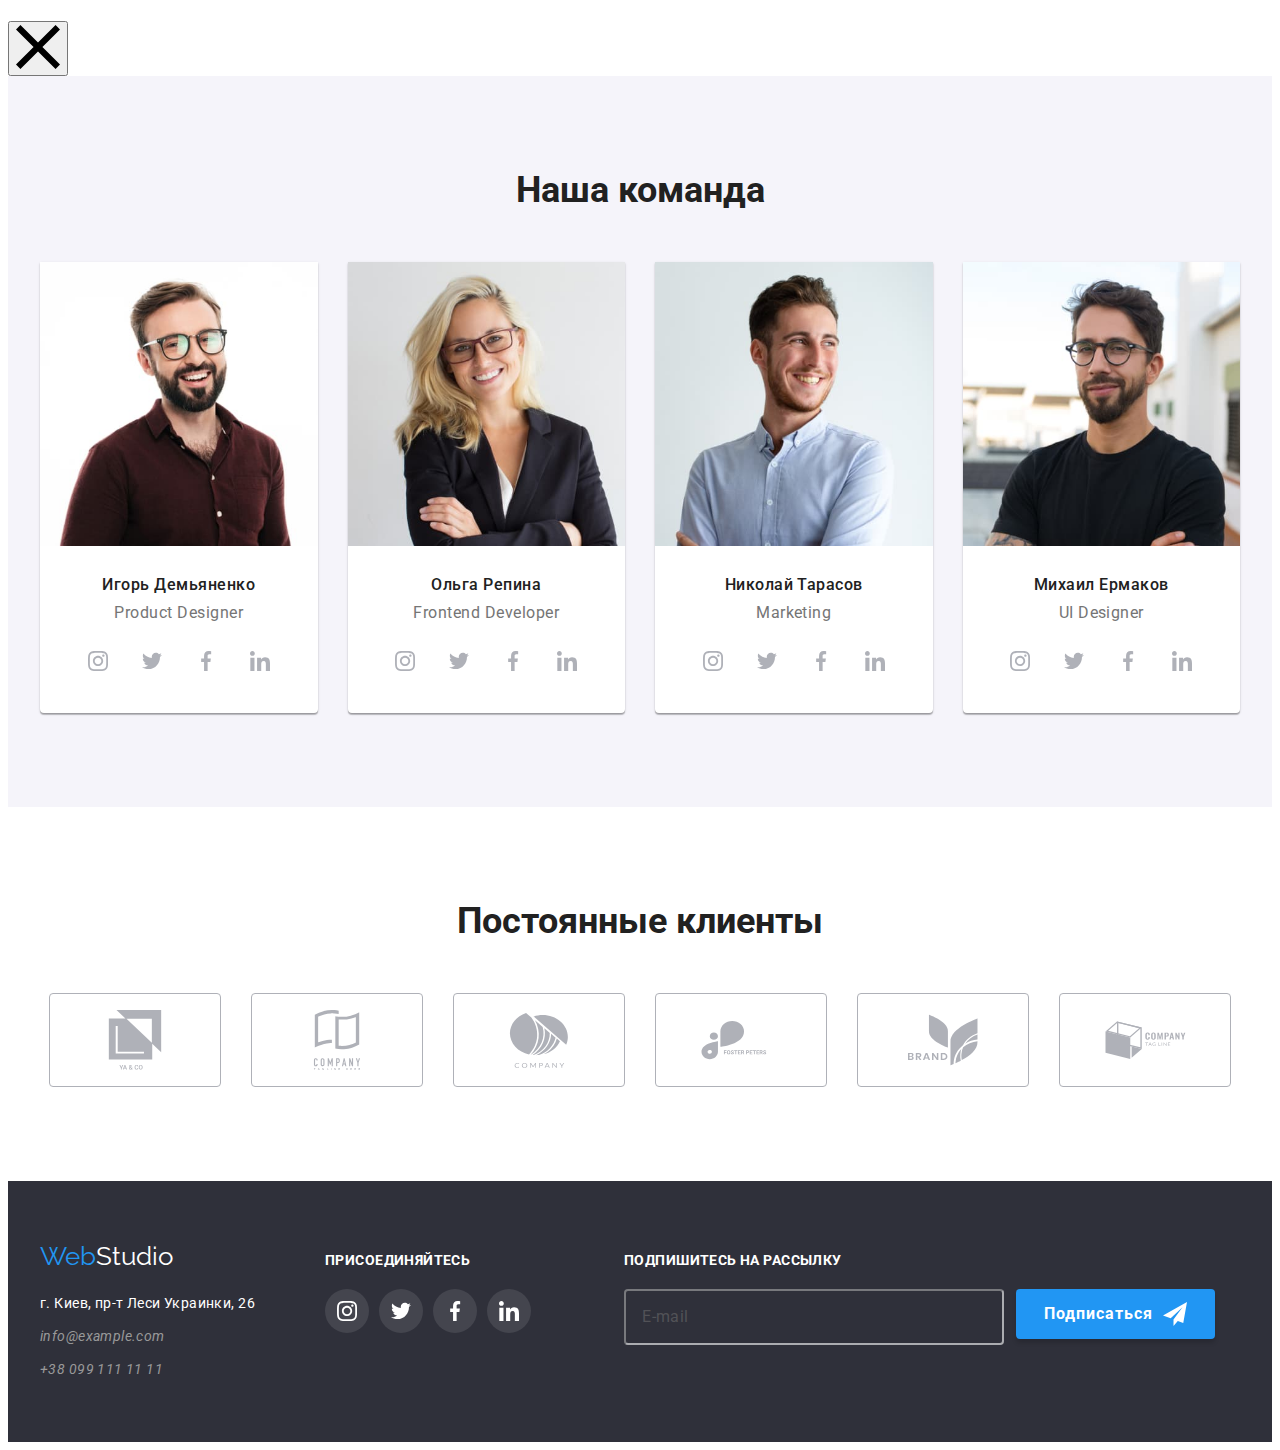
==== commit 7863f32f: "images" ====
--- a/index.html
+++ b/index.html
@@ -141,19 +141,22 @@
                 <h2 class="direction__title title ">Чем мы занимаемся</h2>
                 <ul class="list direction__list">
                     <li class="item direction__item">
-                        <img src="./images/studioimages/algoritmimg.jpg" alt="desctop picture" width="370">
+                        <img srcset="./images/studioimages/algoritmimg-370-1x.jpg 1x, ./images/studioimages/algoritmimg-370-2x.jpg 2x"
+                        src="./images/studioimages/algoritmimg-370-1x.jpg" alt="desctop picture" width="370">
                         <div class="direction__label">
                             <h3 class="direction__titles">Десктопные приложения</h3>
                         </div>
                     </li>
-                    <li class="item direction__item">
-                        <img src="./images/studioimages/phoneimg.jpg" alt="picture with a phone" width="370">
+                    <li class="item direction__item"> 2x
+                        <img srcset="./images/studioimages/phoneimg-370-1x.jpg 1x, ./images/studioimages/phoneimg-370-2x.jpg 2x"
+                        src="./images/studioimages/phoneimg-370-1x.jpg" alt="picture with a phone" width="370">
                         <div class="direction__label">
                             <h3 class="direction__titles">Мобильные приложения</h3>
                         </div>
                     </li>
                     <li class="item direction__item">
-                        <img src="./images/studioimages/tabletimg.jpg" alt="a tablet screen picture" width="370">
+                        <img srcset="./images/studioimages/tabletimg-370-1x.jpg 1x, ./images/studioimages/tabletimg-370-2x.jpg 2x"
+                        src="./images/studioimages/tabletimg-370-1x.jpg" alt="a tablet screen picture" width="370">
                         <div class="direction__label">
                             <h3 class="direction__titles">Дизайнерские решения</h3>
                         </div>
@@ -175,7 +178,8 @@
                 <h2 class="title">Наша команда</h2>
                 <ul class="team__list list">
                     <li class="item team__item">
-                        <img src="./images/studioimages/photocard1.jpg" alt="photo" width="270">
+                        <img srcset="./images/studioimages/photocard1-450-1x.jpg 1x, ./images/studioimages/photocard1-450-2x.jpg 2x"
+                        src="./images/studioimages/photocard1-450-1x.jpg" alt="photo" width="450">
                         <div class="team__element">
                             <h3 class="team__title">Игорь Демьяненко</h3>
                             <p class="team__text" lang="en">Product Designer</p>
@@ -204,7 +208,8 @@
                        </div>
                     </li>
                     <li class="item team__item">
-                        <img src="./images/studioimages/photocard2.jpg" alt="photo" width="270">
+                        <img srcset="./images/studioimages/photocard2-450-1x.jpg, ./images/studioimages/photocard2-450-2x.jpg 2x"
+                            src="./images/studioimages/photocard2-450-1x.jpg 1x" alt="photo" width="450">
                         <div class="team__element">
                             <h3 class="team__title">Ольга Репина</h3>
                             <p class="team__text" lang="en">Frontend Developer</p>
@@ -233,7 +238,8 @@
                         </div>
                     </li>
                     <li class="item team__item">
-                        <img src="./images/studioimages/photocard3.jpg" alt="photo" width="270">
+                        <img srcset="./images/studioimages/photocard3-450-1x.jpg, ./images/studioimages/photocard3-450-2x.jpg 2x"
+                            src="./images/studioimages/photocard3-450-1x.jpg 1x" alt="photo" width="450">
                         <div class="team__element">
                             <h3 class="team__title">Николай Тарасов</h3>
                             <p class="team__text" lang="en">Marketing</p>
@@ -262,7 +268,8 @@
                         </div>
                     </li>
                     <li class="item team__item">
-                        <img src="./images/studioimages/photocard4.jpg" alt="photo" width="270">
+                        <img srcset="./images/studioimages/photocard4-450-1x.jpg 1x 1x, ./images/studioimages/photocard4-450-2x.jpg 2x"
+                            src="./images/studioimages/photocard4-450-1x.jpg" alt="photo" width="450">
                         <div class="team__element">
                             <h3 class="team__title">Михаил Ермаков</h3>
                             <p class="team__text" lang="en">UI Designer</p>
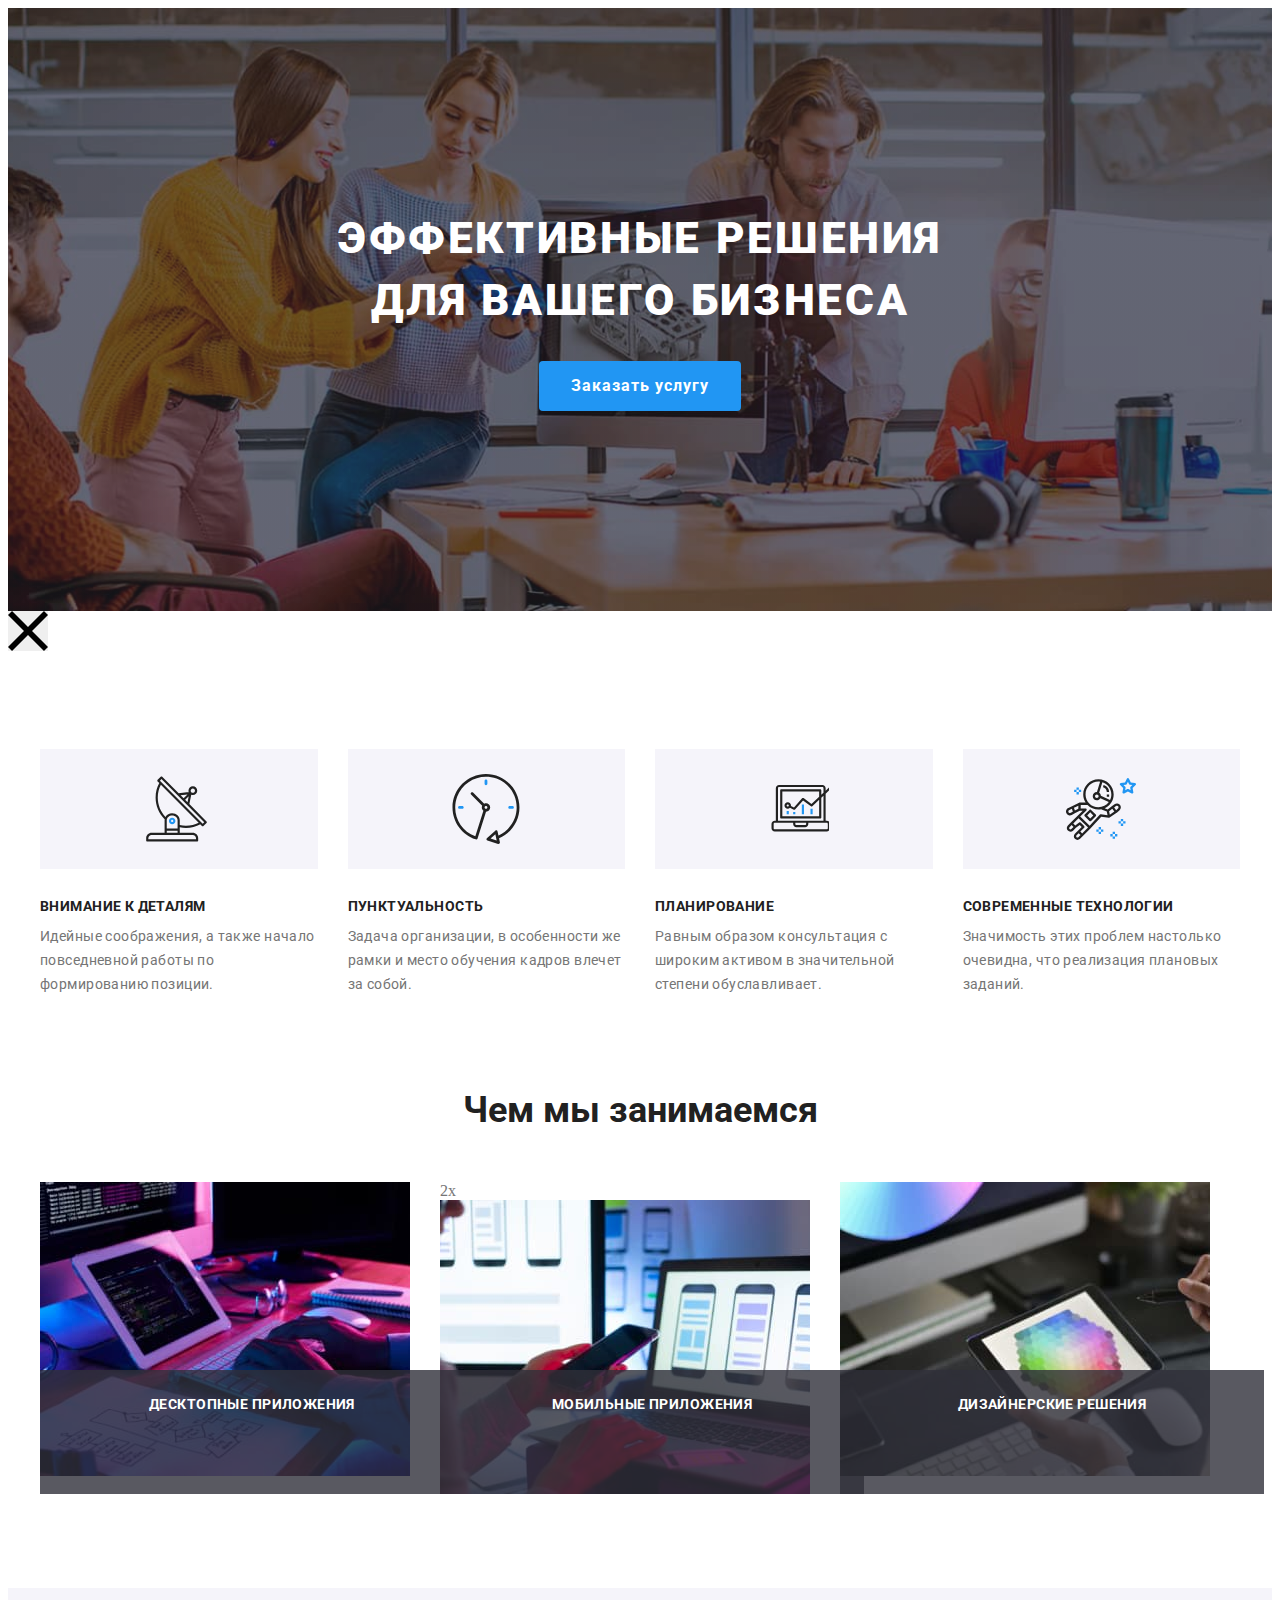
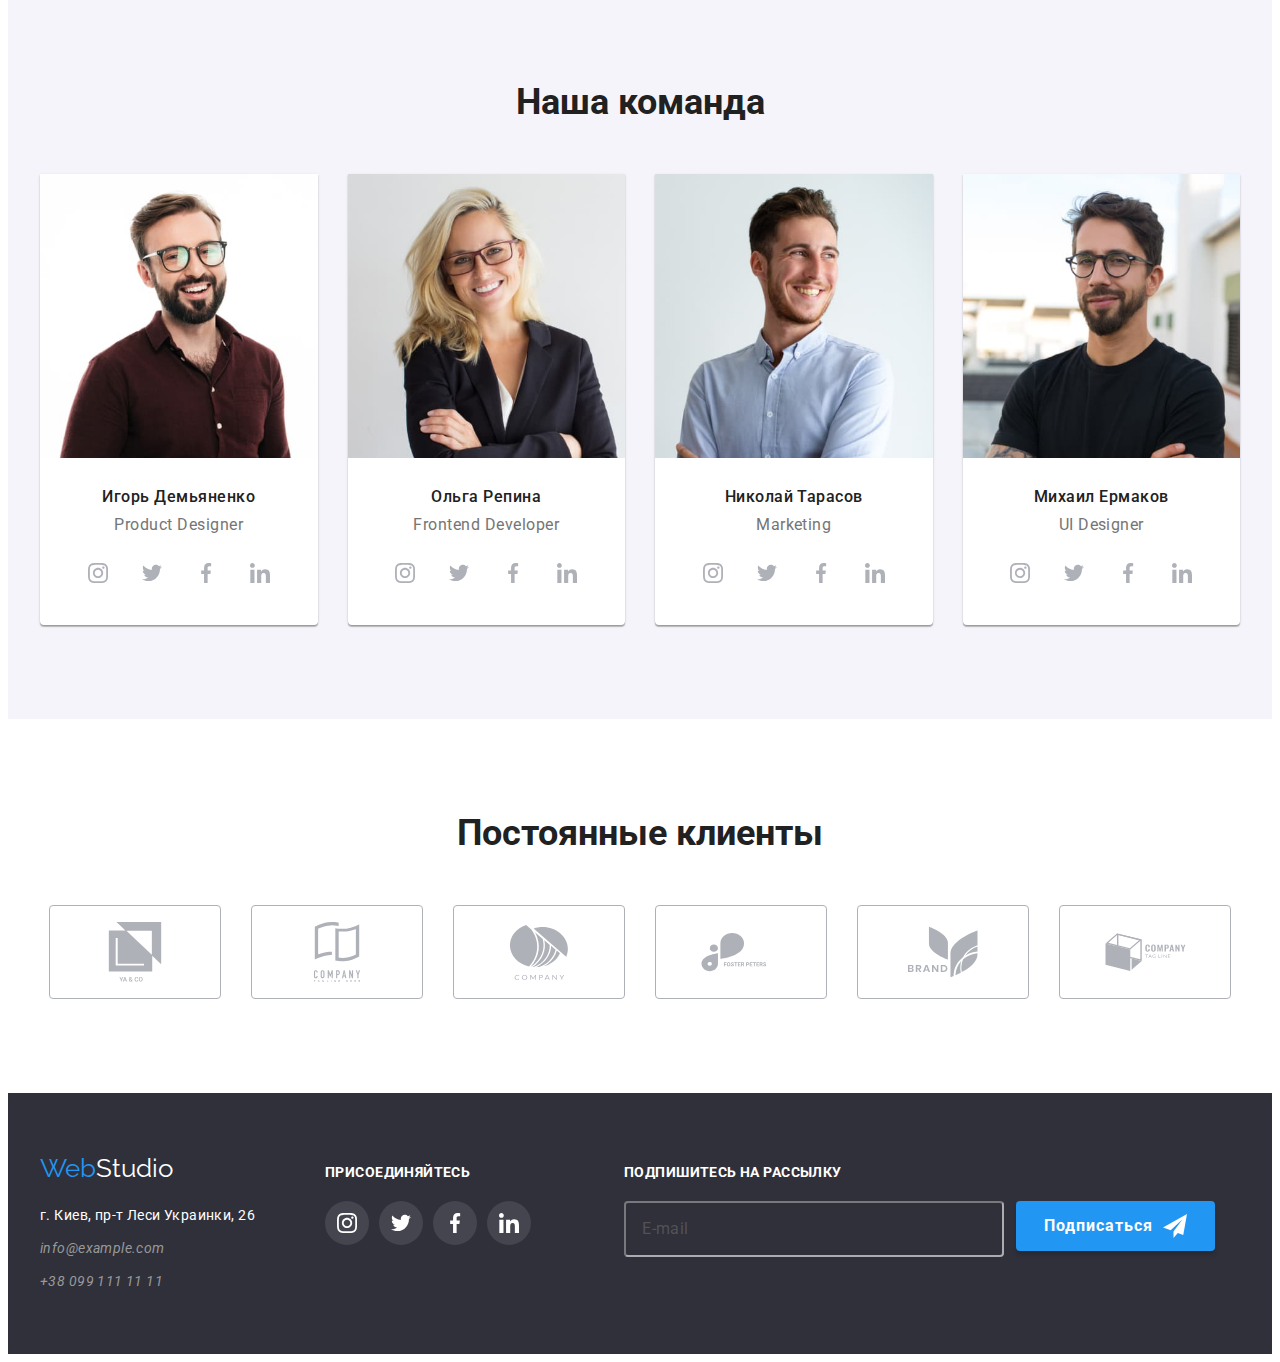
==== commit 4d2c0b06: "+" ====
--- a/index.html
+++ b/index.html
@@ -20,7 +20,7 @@
 
 <body>
     <!------------------------HEADER----------------------->
-    <header class="header">
+    <!-- <header class="header">
         <div class="container header__container">
             <div class="header__mobile-container">
                 <a href="./index.html" lang="en" class="logo link">
@@ -28,7 +28,7 @@
                 </a>
                 <button type="button" class="menu-button is-open"      
                  aria-expanded="false" data-menu-button aria-controls="menu-container">
-                    <svg class="icon" aria-label="Menu" width="24" height="16">
+                    <svg class="icon" aria-label="Menu" width="24" height="18">
                         <use class="icon-cross" href="./images/icons.svg#cross"></use>
                         <use class="icon-menu" href="./images/icons.svg#menu"></use>
                     </svg>
@@ -58,26 +58,23 @@
                 </ul>
                 <ul class="list header-social">
                     <li class="item header-social__item">
-                        <a class="link header-social__link" href="#">Instagram</a>
-                        <span class="header-social__divider">|</span>
+                        <a class="link header-social__link" href="#">Instagram<span class="header-social__divider">|</span></a>                        
                     </li>
                     <li class="item header-social__item">
-                        <a class="link header-social__link" href="#">Twitter</a>
-                        <span class="header-social__divider">|</span>
+                        <a class="link header-social__link" href="#">Twitter<span class="header-social__divider">|</span></a>    
                     </li>
                     <li class="item header-social__item">
-                        <a class="link header-social__link" href="#">Facebook</a>
-                        <span class="header-social__divider">|</span>
+                        <a class="link header-social__link" href="#">Facebook<span class="header-social__divider">|</span></a>                       
                     </li>
                     <li class="item header-social__item">
-                        <a class="link header-social__link" href="#">Linkkedln</a>
+                        <a class="link header-social__link" href="#">Linkedln</a>
                     </li>
 
                 </ul>
                
             </div>
         </div>
-    </header>
+    </header> -->
 
     <main>
         <!-----------Hero section---------------->
@@ -87,6 +84,15 @@
                 <button type="button" class="hero__button" data-modal-open>Заказать услугу</button>
             </div>
         </section>
+
+ 
+            <button type="button" class="menu-button-ex is-open" aria-expanded="false" data-menu-button>
+                <svg class="icon" width="40" height="40" aria-label="Switch of">
+                    <use class="icon-cross-ex" href="./images/icons.svg#cross"></use>
+                    <use class="icon-menu-ex" href="./images/icons.svg#menu"></use>
+                </svg>
+            </button>
+        </div>        
         <!-----------Features section------------>
         <section class="features section">
             <div class="container">
@@ -166,12 +172,7 @@
         </section>
 
 
-        <button type="button" class="menu-btn active">
-            <svg class="icon" width="44" height="46">
-                <use class="icon-cross" href="./images/icons.svg#cross"></use>
-                <use class="icon-menu" href="./images/icons.svg#menu"></use>
-            </svg>
-        </button>
+
         <!--Team section-->
         <section class="team section">
             <div class="container">
@@ -208,8 +209,8 @@
                        </div>
                     </li>
                     <li class="item team__item">
-                        <img srcset="./images/studioimages/photocard2-450-1x.jpg, ./images/studioimages/photocard2-450-2x.jpg 2x"
-                            src="./images/studioimages/photocard2-450-1x.jpg 1x" alt="photo" width="450">
+                        <img srcset="./images/studioimages/photocard2-450-1x.jpg 1x, ./images/studioimages/photocard2-450-2x.jpg 2x"
+                            src="./images/studioimages/photocard2-450-1x.jpg" alt="photo" width="450">
                         <div class="team__element">
                             <h3 class="team__title">Ольга Репина</h3>
                             <p class="team__text" lang="en">Frontend Developer</p>
@@ -238,8 +239,8 @@
                         </div>
                     </li>
                     <li class="item team__item">
-                        <img srcset="./images/studioimages/photocard3-450-1x.jpg, ./images/studioimages/photocard3-450-2x.jpg 2x"
-                            src="./images/studioimages/photocard3-450-1x.jpg 1x" alt="photo" width="450">
+                        <img srcset="./images/studioimages/photocard3-450-1x.jpg 1x, ./images/studioimages/photocard3-450-2x.jpg 2x"
+                            src="./images/studioimages/photocard3-450-1x.jpg" alt="photo" width="450">
                         <div class="team__element">
                             <h3 class="team__title">Николай Тарасов</h3>
                             <p class="team__text" lang="en">Marketing</p>
@@ -268,7 +269,7 @@
                         </div>
                     </li>
                     <li class="item team__item">
-                        <img srcset="./images/studioimages/photocard4-450-1x.jpg 1x 1x, ./images/studioimages/photocard4-450-2x.jpg 2x"
+                        <img srcset="./images/studioimages/photocard4-450-1x.jpg 1x, ./images/studioimages/photocard4-450-2x.jpg 2x"
                             src="./images/studioimages/photocard4-450-1x.jpg" alt="photo" width="450">
                         <div class="team__element">
                             <h3 class="team__title">Михаил Ермаков</h3>
@@ -413,21 +414,21 @@
                 <p class="form__title">Оставьте свои данные, мы вам перезвоним</p>
                 <div class="form__field">
                     <label class="form__label" for="name">Имя</label>
-                    <input class="form__input" type="text" name="name" id="name">
+                    <input class="form__input" type="text" name="name" id="name" required>
                     <svg class="icon form__icon" width="18" height="18">
                         <use href="./images/icons.svg#person"></use>
                     </svg>
                 </div>
                 <div class="form__field">
                     <label class="form__label" for="tel">Телефон</label>
-                    <input class="form__input" type="tel" name="tel" id="tel">
+                    <input class="form__input" type="tel" name="tel" id="tel" required>
                     <svg class="icon form__icon" width="18" height="18">
                         <use href="./images/icons.svg#telephonepipe"></use>
                     </svg>
                 </div>
                 <div class="form__field">
                     <label class="form__label" for="mail">Почта</label>
-                    <input class="form__input" type="email" name="mail" id="mail">
+                    <input class="form__input" type="email" name="mail" id="mail" required>
                     <svg class="icon form__icon" width="18" height="18">
                         <use href="./images/icons.svg#envelopetwo"></use>
                     </svg>
@@ -443,8 +444,7 @@
                     <svg class="icon checkbox__icon--tick" width="16" height="15">
                         <use href="./images/icons.svg#tick"></use>
                     </svg>
-                    Соглашаюсь с рассылкой и принимаю
-                        <a class="checkbox__link" href="#">Условия договора</a>
+                    Соглашаюсь с рассылкой и принимаю&#8201;<a class="checkbox__link" href="#">Условия договора</a>
                 </label>
                 
                 <div class="form__button-field">
--- a/css/main.min.css
+++ b/css/main.min.css
@@ -1,2 +1,2 @@
-body{color:#757575;background-color:#fff}h1,h2,h3,h4,h5,h6,p{margin-top:0;margin-bottom:0}.list{list-style:none;margin:0;padding:0}.link{text-decoration:none}img{display:block;max-width:100%;height:auto}.title{color:#212121;font-family:"Roboto",sans serif;letter-spacing:0.03;text-align:center}@media screen and (max-width: 1199px){.title{margin-bottom:30px;font-size:28px;line-height:1.17}}@media screen and (min-width: 1200px){.title{margin-bottom:50px;font-size:36px;line-height:1.16}}.container{padding-left:15px;padding-right:15px;margin:0 auto}@media screen and (min-width: 480px){.container{width:480px}}@media screen and (min-width: 768px){.container{width:768px}}@media screen and (min-width: 1200px){.container{width:1200px}}@media screen and (max-width: 1199px){.section{padding-top:60px;padding-bottom:60px}}@media screen and (min-width: 1200px){.section{padding-top:94px;padding-bottom:94px}}.hero__button,.footer__button,.button__send{font-family:"Roboto",sans serif;font-weight:700;font-size:16px;line-height:1.87;letter-spacing:0.06em;color:#fff;background-color:#2196f3;border-radius:4px;border:0;cursor:pointer}.header{border-bottom:1px solid #ececec;position:relative}@media screen and (max-width: 767px){.header__container{padding-top:16px;padding-bottom:16px}}@media screen and (min-width: 768px){.header__container{display:-webkit-box;display:-ms-flexbox;display:flex;-webkit-box-align:baseline;-ms-flex-align:baseline;align-items:baseline}}@media screen and (max-width: 767px){.header__mobile-container{display:-webkit-box;display:-ms-flexbox;display:flex;-webkit-box-align:center;-ms-flex-align:center;align-items:center;-webkit-box-pack:justify;-ms-flex-pack:justify;justify-content:space-between}}.logo{font-family:Raleway, sans-serif;font-size:26px;line-height:1.2;color:#212121}.logo--color{color:#2196f3}.menu-button{display:-webkit-inline-box;display:-ms-inline-flexbox;display:inline-flex;margin:0;padding:0;border:none;background-color:transparent;z-index:998}.menu-button .icon-cross{fill:currentColor;display:none}.menu-button.is-open .icon-cross{display:block}.menu-button .icon-menu{fill:currentColor;display:block}.menu-button.is-open .icon-menu{display:none}@media screen and (min-width: 768px){.menu-button{display:none}}.menu-button .icon-menu:hover,.menu-button .icon-menu:focus,.menu-button .icon-cross:hover,.menu-button .icon-cross:focus{fill:#2196f3}.menu-container{background-color:#fff}.menu-container.is-open{display:-webkit-box;display:-ms-flexbox;display:flex}@media screen and (max-width: 767px){.menu-container.is-open{-webkit-box-orient:vertical;-webkit-box-direction:normal;-ms-flex-direction:column;flex-direction:column}}@media screen and (max-width: 767px){.menu-container{display:none;position:absolute;top:0;left:0;width:100%;height:100vh;padding:48px 40px;z-index:997}}@media screen and (min-width: 768px){.menu-container{width:100%;display:-webkit-box;display:-ms-flexbox;display:flex;-webkit-box-align:center;-ms-flex-align:center;align-items:center;margin-left:88px}}@media screen and (min-width: 1200px){.menu-container{margin-left:93px}}.site-nav__link{color:#212121;font-weight:500}.site-nav__link:hover,.site-nav__link:focus{color:#2196f3}@media screen and (max-width: 767px){.site-nav__link{display:block;font-family:"Roboto",sans serif;font-size:40px;line-height:1.17;letter-spacing:.02em}.site-nav__item:not(:last-child){padding-bottom:32px}}@media screen and (min-width: 768px){.site-nav{display:-webkit-box;display:-ms-flexbox;display:flex}.site-nav__link{display:block;padding-top:30px;padding-bottom:30px;font-family:"Roboto",sans serif;font-size:14px;line-height:1.14;letter-spacing:.02em;-webkit-transition:color 250ms cubic-bezier(0.4, 0, 0.2, 1);transition:color 250ms cubic-bezier(0.4, 0, 0.2, 1)}.site-nav__link--active{color:#2196f3}.site-nav__link--active::after{position:absolute;left:0;bottom:-1px;content:"";display:block;width:100%;height:4px;background-color:#2196f3;border-radius:2px}.site-nav__item{position:relative}.site-nav__item:not(:last-child){margin-right:50px}}@media screen and (min-width: 1200px){.site-nav{display:-webkit-box;display:-ms-flexbox;display:flex;margin-left:93px}}.auth-nav__link{font-weight:500;color:#757575;display:-webkit-box;display:-ms-flexbox;display:flex;-webkit-box-align:center;-ms-flex-align:center;align-items:center;-webkit-transition:color 250ms cubic-bezier(0.4, 0, 0.2, 1);transition:color 250ms cubic-bezier(0.4, 0, 0.2, 1)}.auth-nav__icon{margin-right:7px;fill:currentColor}@media screen and (max-width: 767px){.auth-nav__icon{display:none}}.auth-nav__link:hover,.auth-nav__link:focus{color:#2196f3;fill:#2196f3}@media screen and (max-width: 767px){.auth-nav{display:-webkit-box;display:-ms-flexbox;display:flex;-webkit-box-orient:vertical;-webkit-box-direction:normal;-ms-flex-direction:column;flex-direction:column;margin-top:auto}.auth-nav__link{font-family:"Roboto",sans serif;font-size:34px;line-height:1.17;letter-spacing:.02em}}@media screen and (min-width: 768px){.auth-nav{margin-left:auto}}@media screen and (min-width: 1200px){.auth-nav{display:-webkit-box;display:-ms-flexbox;display:flex;-webkit-box-align:center;-ms-flex-align:center;align-items:center}.auth-nav__item{display:-webkit-box;display:-ms-flexbox;display:flex}.auth-nav__item:not(:last-child){margin-right:25px}}@media screen and (max-width: 767px){.auth-nav__link--mail{font-size:25px}}@media screen and (min-width: 767px){.auth-nav__link--mail{margin-bottom:10px}}@media screen and (min-width: 1200px){.auth-nav__link--mail{margin-bottom:0}}@media screen and (max-width: 767px){.auth-nav__link--tel{color:#2196f3}}@media screen and (max-width: 767px){.auth-nav__item--tel{-webkit-box-ordinal-group:2;-ms-flex-order:1;order:1;margin-bottom:32px}}@media screen and (max-width: 767px){.auth-nav__item--mail{-webkit-box-ordinal-group:3;-ms-flex-order:2;order:2}}.header-social{display:-webkit-box;display:-ms-flexbox;display:flex;margin-top:64px}.header-social__link{color:#2196f3;font-family:"Roboto",sans serif;font-size:18px;line-height:1.22;letter-spacing:.02em;font-weight:500}.header-social__divider{margin:0 10px}@media screen and (min-width: 767px){.header-social{display:none}}.menu-btn.active .icon-cross{display:block}.menu-btn .icon-cross{display:none}.menu-btn.active .icon-menu{display:none}.hero{text-align:center}.hero__overlay{padding:200px 0;margin-left:auto;margin-right:auto;background-image:-webkit-gradient(linear, left top, left bottom, from(rgba(47,48,58,0.4)), to(rgba(47,48,58,0.4))),url(../images/studioimages/heroimage.jpg);background-image:linear-gradient(rgba(47,48,58,0.4), rgba(47,48,58,0.4)),url(../images/studioimages/heroimage.jpg);background-position:center;background-size:cover}.hero__title{margin-bottom:30px;color:#fff;font-family:"Roboto",sans serif;font-size:44px;line-height:1.4;letter-spacing:.06em;font-weight:900;text-align:center;text-transform:uppercase}.hero__button{padding:10px 32px;-webkit-transition:background-color 250ms cubic-bezier(0.4, 0, 0.2, 1);transition:background-color 250ms cubic-bezier(0.4, 0, 0.2, 1)}.hero__button:hover,.hero__button:focus{background-color:#188ce8}@media screen and (max-width: 767px){.hero__overlay{max-width:480px}}@media screen and (max-width: 767px) and (max-width: 1199px){.hero{max-width:768px}}@media screen and (max-width: 767px) and (min-width: 1200px){.hero__overlay{max-width:1600px}}.features__title{margin-bottom:10px;color:#212121;font-family:"Roboto",sans serif;font-size:14px;line-height:1.14;letter-spacing:.03em;text-transform:uppercase}.features__text{font-family:"Roboto",sans serif;font-size:14px;line-height:1.7;letter-spacing:.03em}.features__thumb{display:-webkit-box;display:-ms-flexbox;display:flex;-webkit-box-align:center;-ms-flex-align:center;align-items:center;-webkit-box-pack:center;-ms-flex-pack:center;justify-content:center;margin-bottom:30px;height:120px;width:100%;background-color:#f5f4fa}@media screen and (max-width: 767px){.features__thumb{margin-top:30px}}@media screen and (max-width: 767px){.features__list .features__item:first-child .features__thumb{margin-top:0}}.features__icon{width:70px;height:70px;display:block}@media screen and (min-width: 768px){.features__list{display:-webkit-box;display:-ms-flexbox;display:flex}}@media screen and (min-width: 768px) and (max-width: 1139px){.features__list{-ms-flex-wrap:wrap;flex-wrap:wrap}}@media screen and (min-width: 768px){.features__list{margin:-15px}}@media screen and (min-width: 768px){.features__item{margin:15px;-ms-flex-preferred-size:calc((100% - 4 * 15px) / 2);flex-basis:calc((100% - 4 * 15px) / 2)}}@media screen and (min-width: 1200px){.features__item{-ms-flex-preferred-size:calc((100% - 90px) / 4);flex-basis:calc((100% - 90px) / 4)}}@media screen and (min-width: 1200px){.features{padding-top:94px;padding-bottom:47px}}@media screen and (max-width: 1199px){.direction{display:none}}@media screen and (min-width: 1200px){.direction{padding-top:47px;padding-bottom:94px}}.direction__title{margin-bottom:50px}.direction__titles{color:#fff;font-family:"Roboto",sans serif;font-size:14px;line-height:1.14;letter-spacing:.03em;text-align:center;text-transform:uppercase}.direction__label{position:absolute;padding:27px;height:70px;width:100%;bottom:0;left:0;background-color:rgba(47,48,58,0.8)}.direction__list{display:-webkit-box;display:-ms-flexbox;display:flex;-ms-flex-preferred-size:calc((100%-90px) / 3);flex-basis:calc((100%-90px) / 3);margin-right:-30px;margin-bottom:-30px}.direction__item{position:relative;margin-right:30px;margin-bottom:30px}.team{background-color:#f5f4fa}.team__item{background-color:#fff;-webkit-box-shadow:0px 1px 3px rgba(0,0,0,0.12),0px 1px 1px rgba(0,0,0,0.14),0px 2px 1px rgba(0,0,0,0.2);box-shadow:0px 1px 3px rgba(0,0,0,0.12),0px 1px 1px rgba(0,0,0,0.14),0px 2px 1px rgba(0,0,0,0.2);border-radius:0px 0px 4px 4px}@media screen and (min-width: 768px) and (max-width: 1199px){.team__item{-ms-flex-preferred-size:calc((100% - 4 * 15px) / 2);flex-basis:calc((100% - 4 * 15px) / 2)}}@media screen and (min-width: 768px){.team__item{margin:15px}}@media screen and (min-width: 1200px){.team__item{-ms-flex-preferred-size:calc((100% - 8 * 15px) / 4);flex-basis:calc((100% - 8 * 15px) / 4)}}@media screen and (max-width: 767px){.team__item:not(:last-child){margin-bottom:30px}}.team__title{margin-bottom:10px;color:#212121;font-family:"Roboto",sans serif;font-size:16px;line-height:1.18;letter-spacing:.03em;font-weight:500;text-align:center}.team__text{margin-bottom:16px;font-family:"Roboto",sans serif;font-size:16px;line-height:1.18;letter-spacing:.03em;text-align:center}.team__element{padding-top:30px}@media screen and (max-width: 1199px){.team__element{padding-bottom:24px}}@media screen and (min-width: 1200px){.team__element{padding-bottom:30px}}@media screen and (min-width: 768px){.team__list{display:-webkit-box;display:-ms-flexbox;display:flex}}@media screen and (min-width: 768px) and (max-width: 1199px){.team__list{-ms-flex-wrap:wrap;flex-wrap:wrap;margin:-15px}}@media screen and (min-width: 1200px){.team__list{margin:-15px}}.social-list{display:-webkit-box;display:-ms-flexbox;display:flex;-webkit-box-pack:center;-ms-flex-pack:center;justify-content:center}.social-list__link{display:-webkit-box;display:-ms-flexbox;display:flex;-webkit-box-align:center;-ms-flex-align:center;align-items:center;-webkit-box-pack:center;-ms-flex-pack:center;justify-content:center;height:44px;width:44px;fill:#afb1b8;border-radius:50px;-webkit-transition:fill 250ms cubic-bezier(0.4, 0, 0.2, 1),background-color 250ms cubic-bezier(0.4, 0, 0.2, 1);transition:fill 250ms cubic-bezier(0.4, 0, 0.2, 1),background-color 250ms cubic-bezier(0.4, 0, 0.2, 1)}.social-list__link:hover,.social-list__link:focus{background-color:#2196f3;fill:#fff}.social-list__icon:hover,.social-list__icon:focus{fill:#fff}.social-list__item:not(:last-child){margin-right:10px}.client__list{display:-webkit-box;display:-ms-flexbox;display:flex;-webkit-box-pack:center;-ms-flex-pack:center;justify-content:center;margin:-15px}@media screen and (max-width: 1199px){.client__list{-ms-flex-wrap:wrap;flex-wrap:wrap}}.client__link{display:-webkit-box;display:-ms-flexbox;display:flex;margin:15px;-webkit-box-align:center;-ms-flex-align:center;align-items:center;-webkit-box-pack:center;-ms-flex-pack:center;justify-content:center;height:92px;border:1px solid #afb1b8;border-radius:4px;-webkit-transition:fill 250ms cubic-bezier(0.4, 0, 0.2, 1);transition:fill 250ms cubic-bezier(0.4, 0, 0.2, 1);-webkit-transition:border 250ms cubic-bezier(0.4, 0, 0.2, 1);transition:border 250ms cubic-bezier(0.4, 0, 0.2, 1)}@media screen and (max-width: 767px){.client__link{width:210px}}@media screen and (min-width: 768px) and (max-width: 1199px){.client__link{width:226px}}@media screen and (min-width: 1200px){.client__link{width:170px}}.client__icon{fill:#afb1b8}.client__link:hover,.client__link:focus{border:1px solid #2196f3}.client__link:hover .client__icon,.client__link:focus .client__icon{fill:#2196f3}.footer{background-color:#2f303a}@media screen and (max-width: 767px){.footer{text-align:center}}.footer__container{padding-top:60px;padding-bottom:60px}@media screen and (min-width: 1200px){.footer__container{display:-webkit-box;display:-ms-flexbox;display:flex;-webkit-box-align:baseline;-ms-flex-align:baseline;align-items:baseline}}.logo--footer{color:#fff}.address__link{display:inline-block;font-style:normal;margin-top:20px;color:#fff;font-family:"Roboto",sans serif;font-size:14px;line-height:1.7;letter-spacing:.03em}.address__contact{color:#999;font-family:"Roboto",sans serif;font-size:14px;line-height:1.7;letter-spacing:.03em;-webkit-transition:color 250ms cubic-bezier(0.4, 0, 0.2, 1);transition:color 250ms cubic-bezier(0.4, 0, 0.2, 1)}.address__contact:hover,.address__contact:focus{color:#2196f3}@media screen and (max-width: 1199px){.address__item:not(:last-child){margin-bottom:8px}}@media screen and (min-width: 1200px){.address__item:not(:last-child){margin-bottom:9px}}.footer__title{margin-bottom:20px;color:#fff;font-family:"Roboto",sans serif;font-size:14px;line-height:1.14;letter-spacing:.03em;text-transform:uppercase}@media screen and (max-width: 1199px){.footer__title{margin-top:60px;text-align:center}}@media screen and (min-width: 768px){.footer__case{display:-webkit-box;display:-ms-flexbox;display:flex;-webkit-box-align:baseline;-ms-flex-align:baseline;align-items:baseline;-webkit-box-pack:center;-ms-flex-pack:center;justify-content:center}}@media screen and (min-width: 768px) and (max-width: 1199px){.footer__join{margin-left:165px}}@media screen and (min-width: 1200px){.footer__join{margin-left:70px}}@media screen and (min-width: 1200px){.footer__signin{margin-left:93px}}@media screen and (min-width: 1200px){.footer__form{display:-webkit-box;display:-ms-flexbox;display:flex}}.social-list__item--footer{background-color:rgba(255,255,255,0.1);border-radius:50px}.social-list__icon--footer{fill:#fff}.footer__mail-input{padding-left:16px;min-width:358px;height:50px;background-color:#2f303a;border-color:rgba(255,255,255,0.6);border-radius:4px;color:rgba(255,255,255,0.6)}@media screen and (max-width: 1199px){.footer__mail-input{margin-bottom:20px}}@media screen and (min-width: 768px) and (max-width: 1200px){.footer__mail-input{display:block;margin-left:auto;margin-right:auto}}@media screen and (min-width: 1200px){.footer__mail-input{margin-right:12px}}.footer__mail-input:focus{border:1px solid #ffffff 30%}.footer__mail-input::-webkit-input-placeholder{font-family:"Roboto",sans serif;font-size:16px;line-height:1.25;letter-spacing:.03em;color:rgba(117,117,117,0.5)}.footer__mail-input:-ms-input-placeholder{font-family:"Roboto",sans serif;font-size:16px;line-height:1.25;letter-spacing:.03em;color:rgba(117,117,117,0.5)}.footer__mail-input::-ms-input-placeholder{font-family:"Roboto",sans serif;font-size:16px;line-height:1.25;letter-spacing:.03em;color:rgba(117,117,117,0.5)}.footer__mail-input::placeholder{font-family:"Roboto",sans serif;font-size:16px;line-height:1.25;letter-spacing:.03em;color:rgba(117,117,117,0.5)}.footer__button{display:-webkit-inline-box;display:-ms-inline-flexbox;display:inline-flex;-webkit-box-align:center;-ms-flex-align:center;align-items:center;height:50px;padding:10px 28px;-webkit-box-shadow:0px 4px 4px rgba(0,0,0,0.15);box-shadow:0px 4px 4px rgba(0,0,0,0.15)}@media screen and (min-width: 768px) and (max-width: 1200px){.footer__button{display:block;margin-left:auto;margin-right:auto}}.button__icon{margin-left:10px}@media screen and (min-width: 768px){.filters{display:-webkit-box;display:-ms-flexbox;display:flex;-webkit-box-pack:center;-ms-flex-pack:center;justify-content:center}}@media screen and (max-width: 767px){.filters{margin-bottom:15px}}@media screen and (min-width: 768px) and (max-width: 1199px){.filters{margin-bottom:30px}}@media screen and (min-width: 1200px){.filters{margin-bottom:50px}}.filters__button{padding:6px 22px;cursor:pointer;color:#212121;background-color:#f5f4fa;font-family:"Roboto",sans serif;font-size:16px;line-height:1.62;letter-spacing:.03em;font-weight:500;border-radius:4px;border:0;-webkit-transition:color 250ms cubic-bezier(0.4, 0, 0.2, 1),background-color 250ms cubic-bezier(0.4, 0, 0.2, 1),-webkit-box-shadow 250ms cubic-bezier(0.4, 0, 0.2, 1);transition:color 250ms cubic-bezier(0.4, 0, 0.2, 1),background-color 250ms cubic-bezier(0.4, 0, 0.2, 1),-webkit-box-shadow 250ms cubic-bezier(0.4, 0, 0.2, 1);transition:color 250ms cubic-bezier(0.4, 0, 0.2, 1),background-color 250ms cubic-bezier(0.4, 0, 0.2, 1),box-shadow 250ms cubic-bezier(0.4, 0, 0.2, 1);transition:color 250ms cubic-bezier(0.4, 0, 0.2, 1),background-color 250ms cubic-bezier(0.4, 0, 0.2, 1),box-shadow 250ms cubic-bezier(0.4, 0, 0.2, 1),-webkit-box-shadow 250ms cubic-bezier(0.4, 0, 0.2, 1)}.filters__button:not(:last-child){margin-right:8px}@media screen and (max-width: 767px){.filters__button{margin-bottom:15px}}.filters__button:hover,.filters__button:focus{color:#fff;background-color:#2196f3;-webkit-box-shadow:0px 3px 1px rgba(0,0,0,0.1),0px 1px 2px rgba(0,0,0,0.08),0px 2px 2px rgba(0,0,0,0.12);box-shadow:0px 3px 1px rgba(0,0,0,0.1),0px 1px 2px rgba(0,0,0,0.08),0px 2px 2px rgba(0,0,0,0.12)}@media screen and (min-width: 768px){.portfolio-set{display:-webkit-box;display:-ms-flexbox;display:flex;-ms-flex-wrap:wrap;flex-wrap:wrap;margin:-15px}}.portfolio-set__title{margin-bottom:4px;color:#212121;font-family:"Roboto",sans serif;font-size:18px;line-height:2;letter-spacing:.03em}.portfolio-set__item{background-color:#fff}@media screen and (min-width: 768px){.portfolio-set__item{margin:15px}}@media screen and (min-width: 768px) and (max-width: 1199px){.portfolio-set__item{-ms-flex-preferred-size:calc((100% - 4 * 15px) / 2);flex-basis:calc((100% - 4 * 15px) / 2)}}@media screen and (min-width: 1200px){.portfolio-set__item{-ms-flex-preferred-size:calc((100% - 6 * 15px) / 3);flex-basis:calc((100% - 6 * 15px) / 3)}}@media screen and (max-width: 767px){.portfolio-set__item:not(:last-child){margin-bottom:30px}}.portfolio-set__text{color:#757575;font-family:"Roboto",sans serif;font-size:16px;line-height:1.87;letter-spacing:.03em}.portfolio-set__content{padding:20px 24px;border:1px solid #eee;border-top:0}.portfolio-set__thumb{position:relative}.portfolio-set__overflow{overflow:hidden}.portfolio-set__link{display:block}.portfolio-set__link:hover,.portfolio-set__link:focus{-webkit-box-shadow:0px 1px 1px rgba(0,0,0,0.12),0px 4px 4px rgba(0,0,0,0.06),1px 4px 6px rgba(27,27,27,0.16);box-shadow:0px 1px 1px rgba(0,0,0,0.12),0px 4px 4px rgba(0,0,0,0.06),1px 4px 6px rgba(27,27,27,0.16)}.description{position:absolute;width:100%;height:100%;top:0;left:0;padding:63px 24px;overflow:auto;background-color:rgba(33,150,243,0.9);-webkit-transform:translateY(100%);transform:translateY(100%);-webkit-transition:-webkit-transform 250ms cubic-bezier(0.4, 0, 0.2, 1);transition:-webkit-transform 250ms cubic-bezier(0.4, 0, 0.2, 1);transition:transform 250ms cubic-bezier(0.4, 0, 0.2, 1);transition:transform 250ms cubic-bezier(0.4, 0, 0.2, 1), -webkit-transform 250ms cubic-bezier(0.4, 0, 0.2, 1)}.description__text{font-family:"Roboto",sans serif;font-size:18px;line-height:1.56;letter-spacing:.03em;color:#fff}.portfolio-set__link:hover .description{-webkit-transform:translate(0);transform:translate(0)}.description::-webkit-scrollbar{width:10px}.description::-webkit-scrollbar-track{background:#e5e5e5}.description::-webkit-scrollbar-thumb{background:#afb1b8;border-radius:8px;border:1px solid #e5e5e5}.backdrop{position:fixed;top:0;left:0;width:100%;height:100%;background-color:rgba(0,0,0,0.2);-webkit-transform:translate(0);transform:translate(0);z-index:999;opacity:1;visibility:visible;-webkit-transition:opacity 250ms cubic-bezier(0.4, 0, 0.2, 1),visability 250ms cubic-bezier(0.4, 0, 0.2, 1);transition:opacity 250ms cubic-bezier(0.4, 0, 0.2, 1),visability 250ms cubic-bezier(0.4, 0, 0.2, 1)}@media screen and (max-width: 767px){.backdrop{padding-top:193px}}@media screen and (min-width: 768px){.backdrop{padding-top:208px}}@media screen and (min-width: 1200px){.backdrop{padding-top:221px}}.backdrop--is-hidden{opacity:0;visibility:hidden;pointer-events:none}.backdrop--is-hidden .modal{-webkit-transform:translate(-50%, -50%) scale(0.5);transform:translate(-50%, -50%) scale(0.5);opacity:0}.modal{position:absolute;top:50%;left:50%;padding:40px;background-color:#fff;-webkit-box-shadow:0px 1px 3px rgba(0,0,0,0.12),0px 1px 1px rgba(0,0,0,0.14),0px 2px 1px rgba(0,0,0,0.2);box-shadow:0px 1px 3px rgba(0,0,0,0.12),0px 1px 1px rgba(0,0,0,0.14),0px 2px 1px rgba(0,0,0,0.2);border-radius:4px;-webkit-transform:translate(-50%, -50%) scale(1);transform:translate(-50%, -50%) scale(1);-webkit-transition:-webkit-transform 250ms cubic-bezier(0.4, 0, 0.2, 1);transition:-webkit-transform 250ms cubic-bezier(0.4, 0, 0.2, 1);transition:transform 250ms cubic-bezier(0.4, 0, 0.2, 1);transition:transform 250ms cubic-bezier(0.4, 0, 0.2, 1), -webkit-transform 250ms cubic-bezier(0.4, 0, 0.2, 1)}@media screen and (max-width: 1199px){.modal{min-width:450px;min-height:609px}}@media screen and (min-width: 1200px){.modal{min-width:528px;min-height:581px}}.modal__close-button{display:-webkit-box;display:-ms-flexbox;display:flex;position:absolute;top:8px;right:8px;width:30px;height:30px;border-radius:50%;border-color:rgba(184,118,118,0.1);background-color:transparent;cursor:pointer}.modal__close-icon{margin:auto;-webkit-transition:fill 250ms cubic-bezier(0.4, 0, 0.2, 1);transition:fill 250ms cubic-bezier(0.4, 0, 0.2, 1)}.modal__close-button:hover .modal__close-icon,.modal__close-button:focus .modal__close-icon{fill:#2196f3}.form{margin-left:auto;margin-right:auto}.form__title{margin-bottom:12px;font-family:"Roboto",sans serif;font-size:20px;line-height:1.15;letter-spacing:.03em;font-weight:700;text-align:center;color:#212121}.form__field{position:relative;display:-webkit-box;display:-ms-flexbox;display:flex;-webkit-box-orient:vertical;-webkit-box-direction:normal;-ms-flex-direction:column;flex-direction:column}.form__label{margin-bottom:4px;font-family:"Roboto",sans serif;color:#757575;font-size:12px;line-height:1.17;letter-spacing:0.01em}.form__icon{position:absolute;left:15px;top:35px;fill:#212121;-webkit-transition:fill 250ms cubic-bezier(0.4, 0, 0.2, 1);transition:fill 250ms cubic-bezier(0.4, 0, 0.2, 1)}.form__input:focus+.form__icon{fill:#2196f3}.form__input{padding:15px 14px 15px 42px;margin-bottom:10px;border-radius:4px;border:1px solid rgba(33,33,33,0.2);-webkit-transition:border-color 250ms cubic-bezier(0.4, 0, 0.2, 1),outline-color 250ms cubic-bezier(0.4, 0, 0.2, 1);transition:border-color 250ms cubic-bezier(0.4, 0, 0.2, 1),outline-color 250ms cubic-bezier(0.4, 0, 0.2, 1)}.form__input:focus{border-color:#2196f3;outline-color:#2196f3}.form__comment{padding:12px 16px;resize:none}.form__comment::-webkit-input-placeholder{font-family:"Roboto",sans serif;color:rgba(117,117,117,0.5);font-size:14px;line-height:1.17;letter-spacing:0.01em}.form__comment:-ms-input-placeholder{font-family:"Roboto",sans serif;color:rgba(117,117,117,0.5);font-size:14px;line-height:1.17;letter-spacing:0.01em}.form__comment::-ms-input-placeholder{font-family:"Roboto",sans serif;color:rgba(117,117,117,0.5);font-size:14px;line-height:1.17;letter-spacing:0.01em}.form__comment::placeholder{font-family:"Roboto",sans serif;color:rgba(117,117,117,0.5);font-size:14px;line-height:1.17;letter-spacing:0.01em}.checkbox{position:relative;display:-webkit-box;display:-ms-flexbox;display:flex;-webkit-box-align:center;-ms-flex-align:center;align-items:center;margin-top:10px}.checkbox__input{position:absolute;width:1px;height:1px;margin:-1px;border:0;padding:0;white-space:nowrap;-webkit-clip-path:inset(100%);clip-path:inset(100%);clip:rect(0 0 0 0);overflow:hidden}.checkbox__link{margin-left:5px;color:#2196f3}.checkbox__icon--tick{position:absolute;left:0;opacity:0;margin-right:7px;background-color:#2196f3;fill:#fff;border-radius:4px}.checkbox__input:checked ~ .checkbox__icon--tick{opacity:1}.checkbox__icon{display:inline-block;margin-right:7px;width:16px;height:15px;border:2px solid #000000;border-radius:4px}.checkbox__input:checked ~ .checkbox__icon{opacity:0}.form__button-field{display:-webkit-box;display:-ms-flexbox;display:flex}.button__send{margin-left:auto;margin-right:auto;margin-top:30px;padding:10px 55px;-webkit-box-shadow:0px 1px 3px rgba(0,0,0,0.12),0px 1px 1px rgba(0,0,0,0.14),0px 2px 1px rgba(0,0,0,0.2);box-shadow:0px 1px 3px rgba(0,0,0,0.12),0px 1px 1px rgba(0,0,0,0.14),0px 2px 1px rgba(0,0,0,0.2);-webkit-transition:background-color 250ms cubic-bezier(0.4, 0, 0.2, 1);transition:background-color 250ms cubic-bezier(0.4, 0, 0.2, 1)}.button__send:hover,.button__send:focus{background-color:#188ce8}
+body{color:#757575;background-color:#fff}h1,h2,h3,h4,h5,h6,p{margin-top:0;margin-bottom:0}.list{list-style:none;margin:0;padding:0}.link{text-decoration:none}img{display:block;max-width:100%;height:auto}.title{color:#212121;font-family:"Roboto",sans serif;letter-spacing:0.03;text-align:center}@media screen and (max-width: 1199px){.title{margin-bottom:30px;font-size:28px;line-height:1.17}}@media screen and (min-width: 1200px){.title{margin-bottom:50px;font-size:36px;line-height:1.16}}.container{padding-left:15px;padding-right:15px;margin:0 auto}@media screen and (min-width: 480px){.container{width:480px}}@media screen and (min-width: 768px){.container{width:768px}}@media screen and (min-width: 1200px){.container{width:1200px}}@media screen and (max-width: 1199px){.section{padding-top:60px;padding-bottom:60px}}@media screen and (min-width: 1200px){.section{padding-top:94px;padding-bottom:94px}}.hero__button,.footer__button,.button__send{font-family:"Roboto",sans serif;font-weight:700;font-size:16px;line-height:1.87;letter-spacing:0.06em;color:#fff;background-color:#2196f3;border-radius:4px;border:0;cursor:pointer}.header{border-bottom:1px solid #ececec;position:relative}@media screen and (max-width: 767px){.header__container{padding-top:16px;padding-bottom:16px}}@media screen and (min-width: 768px){.header__container{display:-webkit-box;display:-ms-flexbox;display:flex;-webkit-box-align:baseline;-ms-flex-align:baseline;align-items:baseline}}@media screen and (max-width: 767px){.header__mobile-container{display:-webkit-box;display:-ms-flexbox;display:flex;-webkit-box-align:center;-ms-flex-align:center;align-items:center;-webkit-box-pack:justify;-ms-flex-pack:justify;justify-content:space-between}}.logo{font-family:Raleway, sans-serif;font-size:26px;line-height:1.2;color:#212121}.logo--color{color:#2196f3}.menu-button{display:-webkit-inline-box;display:-ms-inline-flexbox;display:inline-flex;margin:0;padding:0;border:none;background-color:transparent;z-index:998}.menu-button .icon-cross{fill:currentColor;display:none}.menu-button.is-open .icon-cross{display:block}.menu-button .icon-menu{fill:currentColor;display:block}.menu-button.is-open .icon-menu{display:none}@media screen and (min-width: 768px){.menu-button{display:none}}.menu-button .icon-menu:hover,.menu-button .icon-menu:focus,.menu-button .icon-cross:hover,.menu-button .icon-cross:focus{fill:#2196f3}.menu-container{background-color:#fff}.menu-container.is-open{display:-webkit-box;display:-ms-flexbox;display:flex}@media screen and (max-width: 767px){.menu-container.is-open{-webkit-box-orient:vertical;-webkit-box-direction:normal;-ms-flex-direction:column;flex-direction:column}}@media screen and (max-width: 767px){.menu-container{display:none;position:absolute;top:0;left:0;width:100%;height:100vh;padding:48px 20px;z-index:997}}@media screen and (min-width: 768px){.menu-container{width:100%;display:-webkit-box;display:-ms-flexbox;display:flex;-webkit-box-align:center;-ms-flex-align:center;align-items:center;margin-left:88px}}@media screen and (min-width: 1200px){.menu-container{margin-left:93px}}.site-nav__link{color:#212121;font-weight:500}.site-nav__link:hover,.site-nav__link:focus{color:#2196f3}@media screen and (max-width: 767px){.site-nav__link{display:block;font-family:"Roboto",sans serif;font-size:40px;line-height:1.17;letter-spacing:.02em}.site-nav__item:not(:last-child){padding-bottom:32px}}@media screen and (min-width: 768px){.site-nav{display:-webkit-box;display:-ms-flexbox;display:flex}.site-nav__link{display:block;padding-top:30px;padding-bottom:30px;font-family:"Roboto",sans serif;font-size:14px;line-height:1.14;letter-spacing:.02em;-webkit-transition:color 250ms cubic-bezier(0.4, 0, 0.2, 1);transition:color 250ms cubic-bezier(0.4, 0, 0.2, 1)}.site-nav__link--active{color:#2196f3}.site-nav__link--active::after{position:absolute;left:0;bottom:-1px;content:"";display:block;width:100%;height:4px;background-color:#2196f3;border-radius:2px}.site-nav__item{position:relative}.site-nav__item:not(:last-child){margin-right:50px}}@media screen and (min-width: 1200px){.site-nav{display:-webkit-box;display:-ms-flexbox;display:flex;margin-left:93px}}.auth-nav__link{font-weight:500;color:#757575;display:-webkit-box;display:-ms-flexbox;display:flex;-webkit-box-align:center;-ms-flex-align:center;align-items:center;-webkit-transition:color 250ms cubic-bezier(0.4, 0, 0.2, 1);transition:color 250ms cubic-bezier(0.4, 0, 0.2, 1)}.auth-nav__icon{margin-right:7px;fill:currentColor}@media screen and (max-width: 767px){.auth-nav__icon{display:none}}.auth-nav__link:hover,.auth-nav__link:focus{color:#2196f3;fill:#2196f3}@media screen and (max-width: 767px){.auth-nav{display:-webkit-box;display:-ms-flexbox;display:flex;-webkit-box-orient:vertical;-webkit-box-direction:normal;-ms-flex-direction:column;flex-direction:column;margin-top:auto}.auth-nav__link{font-family:"Roboto",sans serif;font-size:34px;line-height:1.17;letter-spacing:.02em}}@media screen and (min-width: 768px){.auth-nav{margin-left:auto}}@media screen and (min-width: 1200px){.auth-nav{display:-webkit-box;display:-ms-flexbox;display:flex;-webkit-box-align:center;-ms-flex-align:center;align-items:center}.auth-nav__item{display:-webkit-box;display:-ms-flexbox;display:flex}.auth-nav__item:not(:last-child){margin-right:25px}}@media screen and (max-width: 767px){.auth-nav__link--mail{font-size:25px}}@media screen and (min-width: 767px){.auth-nav__link--mail{margin-bottom:10px}}@media screen and (min-width: 1200px){.auth-nav__link--mail{margin-bottom:0}}@media screen and (max-width: 767px){.auth-nav__link--tel{color:#2196f3}}@media screen and (max-width: 767px){.auth-nav__item--tel{-webkit-box-ordinal-group:2;-ms-flex-order:1;order:1;margin-bottom:32px}}@media screen and (max-width: 767px){.auth-nav__item--mail{-webkit-box-ordinal-group:3;-ms-flex-order:2;order:2}}.header-social{display:-webkit-box;display:-ms-flexbox;display:flex;margin-top:64px}.header-social__link{color:#2196f3;font-family:"Roboto",sans serif;font-size:18px;line-height:1.22;letter-spacing:.02em;font-weight:500}.header-social__divider{color:#999;margin:0 8px}@media screen and (min-width: 767px){.header-social{display:none}}.menu-button-ex{display:-webkit-inline-box;display:-ms-inline-flexbox;display:inline-flex;margin:0;padding:0;border:none}.menu-button-ex .icon-cross-ex{display:none}.menu-button-ex.is-open .icon-cross-ex{display:block}.menu-button-ex.is-open .icon-menu-ex{display:none}.hero{text-align:center}.hero__overlay{margin-left:auto;margin-right:auto;background-position:center;background-size:cover}.hero__title{margin-bottom:30px;color:#fff;font-family:"Roboto",sans serif;font-size:44px;line-height:1.4;letter-spacing:.06em;font-weight:900;text-align:center;text-transform:uppercase}.hero__button{padding:10px 32px;-webkit-transition:background-color 250ms cubic-bezier(0.4, 0, 0.2, 1);transition:background-color 250ms cubic-bezier(0.4, 0, 0.2, 1)}.hero__button:hover,.hero__button:focus{background-color:#188ce8}@media screen and (max-width: 767px){.hero__overlay{max-width:480px;padding:118px 0;background-image:-webkit-gradient(linear, left top, left bottom, from(rgba(47,48,58,0.4)), to(rgba(47,48,58,0.4))),url(../images/studioimages/hero-img-450-1x.jpg);background-image:linear-gradient(rgba(47,48,58,0.4), rgba(47,48,58,0.4)),url(../images/studioimages/hero-img-450-1x.jpg)}}@media screen and (max-width: 767px) and (min-device-pixel-ratio: 2), screen and (max-width: 767px) and (-webkit-min-device-pixel-ratio: 2), screen and (max-width: 767px) and (min-resolution: 192dpi), screen and (max-width: 767px) and (min-resolution: 2dppx){.hero__overlay{background-image:-webkit-gradient(linear, left top, left bottom, from(rgba(47,48,58,0.4)), to(rgba(47,48,58,0.4))),url(../images/studioimages/hero-img-450-2x.jpg);background-image:linear-gradient(rgba(47,48,58,0.4), rgba(47,48,58,0.4)),url(../images/studioimages/hero-img-450-2x.jpg)}}@media screen and (min-width: 768px) and (max-width: 1199px){.hero__overlay{max-width:768px;padding:118px 0;background-image:-webkit-gradient(linear, left top, left bottom, from(rgba(47,48,58,0.4)), to(rgba(47,48,58,0.4))),url(../images/studioimages/hero-img-768-1x.jpg);background-image:linear-gradient(rgba(47,48,58,0.4), rgba(47,48,58,0.4)),url(../images/studioimages/hero-img-768-1x.jpg)}}@media screen and (min-width: 768px) and (max-width: 1199px) and (min-device-pixel-ratio: 2), screen and (min-width: 768px) and (max-width: 1199px) and (-webkit-min-device-pixel-ratio: 2), screen and (min-width: 768px) and (max-width: 1199px) and (min-resolution: 192dpi), screen and (min-width: 768px) and (max-width: 1199px) and (min-resolution: 2dppx){.hero__overlay{background-image:-webkit-gradient(linear, left top, left bottom, from(rgba(47,48,58,0.4)), to(rgba(47,48,58,0.4))),url(../images/studioimages/hero-img-768-2x.jpg);background-image:linear-gradient(rgba(47,48,58,0.4), rgba(47,48,58,0.4)),url(../images/studioimages/hero-img-768-2x.jpg)}}@media screen and (min-width: 1200px){.hero__overlay{max-width:1600px;padding:200px 0;background-image:-webkit-gradient(linear, left top, left bottom, from(rgba(47,48,58,0.4)), to(rgba(47,48,58,0.4))),url(../images/studioimages/hero-img-1200-1x.jpg);background-image:linear-gradient(rgba(47,48,58,0.4), rgba(47,48,58,0.4)),url(../images/studioimages/hero-img-1200-1x.jpg)}}@media screen and (min-width: 1200px) and (min-device-pixel-ratio: 2), screen and (min-width: 1200px) and (-webkit-min-device-pixel-ratio: 2), screen and (min-width: 1200px) and (min-resolution: 192dpi), screen and (min-width: 1200px) and (min-resolution: 2dppx){.hero__overlay{background-image:-webkit-gradient(linear, left top, left bottom, from(rgba(47,48,58,0.4)), to(rgba(47,48,58,0.4))),url(../images/studioimages/hero-img-1200-2x.jpg);background-image:linear-gradient(rgba(47,48,58,0.4), rgba(47,48,58,0.4)),url(../images/studioimages/hero-img-1200-2x.jpg)}}.features__title{margin-bottom:10px;color:#212121;font-family:"Roboto",sans serif;font-size:14px;line-height:1.14;letter-spacing:.03em;text-transform:uppercase}.features__text{font-family:"Roboto",sans serif;font-size:14px;line-height:1.7;letter-spacing:.03em}.features__thumb{display:-webkit-box;display:-ms-flexbox;display:flex;-webkit-box-align:center;-ms-flex-align:center;align-items:center;-webkit-box-pack:center;-ms-flex-pack:center;justify-content:center;margin-bottom:30px;height:120px;width:100%;background-color:#f5f4fa}@media screen and (max-width: 767px){.features__thumb{margin-top:30px}}@media screen and (max-width: 767px){.features__list .features__item:first-child .features__thumb{margin-top:0}}.features__icon{width:70px;height:70px;display:block}@media screen and (min-width: 768px){.features__list{display:-webkit-box;display:-ms-flexbox;display:flex}}@media screen and (min-width: 768px) and (max-width: 1139px){.features__list{-ms-flex-wrap:wrap;flex-wrap:wrap}}@media screen and (min-width: 768px){.features__list{margin:-15px}}@media screen and (min-width: 768px){.features__item{margin:15px;-ms-flex-preferred-size:calc((100% - 4 * 15px) / 2);flex-basis:calc((100% - 4 * 15px) / 2)}}@media screen and (min-width: 1200px){.features__item{-ms-flex-preferred-size:calc((100% - 90px) / 4);flex-basis:calc((100% - 90px) / 4)}}@media screen and (min-width: 1200px){.features{padding-top:94px;padding-bottom:47px}}@media screen and (max-width: 1199px){.direction{display:none}}@media screen and (min-width: 1200px){.direction{padding-top:47px;padding-bottom:94px}}.direction__title{margin-bottom:50px}.direction__titles{color:#fff;font-family:"Roboto",sans serif;font-size:14px;line-height:1.14;letter-spacing:.03em;text-align:center;text-transform:uppercase}.direction__label{position:absolute;padding:27px;height:70px;width:100%;bottom:0;left:0;background-color:rgba(47,48,58,0.8)}.direction__list{display:-webkit-box;display:-ms-flexbox;display:flex;-ms-flex-preferred-size:calc((100%-90px) / 3);flex-basis:calc((100%-90px) / 3);margin-right:-30px;margin-bottom:-30px}.direction__item{position:relative;margin-right:30px;margin-bottom:30px}.team{background-color:#f5f4fa}.team__item{background-color:#fff;-webkit-box-shadow:0px 1px 3px rgba(0,0,0,0.12),0px 1px 1px rgba(0,0,0,0.14),0px 2px 1px rgba(0,0,0,0.2);box-shadow:0px 1px 3px rgba(0,0,0,0.12),0px 1px 1px rgba(0,0,0,0.14),0px 2px 1px rgba(0,0,0,0.2);border-radius:0px 0px 4px 4px}@media screen and (min-width: 768px) and (max-width: 1199px){.team__item{-ms-flex-preferred-size:calc((100% - 4 * 15px) / 2);flex-basis:calc((100% - 4 * 15px) / 2)}}@media screen and (min-width: 768px){.team__item{margin:15px}}@media screen and (min-width: 1200px){.team__item{-ms-flex-preferred-size:calc((100% - 8 * 15px) / 4);flex-basis:calc((100% - 8 * 15px) / 4)}}@media screen and (max-width: 767px){.team__item:not(:last-child){margin-bottom:30px}}.team__title{margin-bottom:10px;color:#212121;font-family:"Roboto",sans serif;font-size:16px;line-height:1.18;letter-spacing:.03em;font-weight:500;text-align:center}.team__text{margin-bottom:16px;font-family:"Roboto",sans serif;font-size:16px;line-height:1.18;letter-spacing:.03em;text-align:center}.team__element{padding-top:30px}@media screen and (max-width: 1199px){.team__element{padding-bottom:24px}}@media screen and (min-width: 1200px){.team__element{padding-bottom:30px}}@media screen and (min-width: 768px){.team__list{display:-webkit-box;display:-ms-flexbox;display:flex}}@media screen and (min-width: 768px) and (max-width: 1199px){.team__list{-ms-flex-wrap:wrap;flex-wrap:wrap;margin:-15px}}@media screen and (min-width: 1200px){.team__list{margin:-15px}}.social-list{display:-webkit-box;display:-ms-flexbox;display:flex;-webkit-box-pack:center;-ms-flex-pack:center;justify-content:center}.social-list__link{display:-webkit-box;display:-ms-flexbox;display:flex;-webkit-box-align:center;-ms-flex-align:center;align-items:center;-webkit-box-pack:center;-ms-flex-pack:center;justify-content:center;height:44px;width:44px;fill:#afb1b8;border-radius:50px;-webkit-transition:fill 250ms cubic-bezier(0.4, 0, 0.2, 1),background-color 250ms cubic-bezier(0.4, 0, 0.2, 1);transition:fill 250ms cubic-bezier(0.4, 0, 0.2, 1),background-color 250ms cubic-bezier(0.4, 0, 0.2, 1)}.social-list__link:hover,.social-list__link:focus{background-color:#2196f3;fill:#fff}.social-list__icon:hover,.social-list__icon:focus{fill:#fff}.social-list__item:not(:last-child){margin-right:10px}.client__list{display:-webkit-box;display:-ms-flexbox;display:flex;-webkit-box-pack:center;-ms-flex-pack:center;justify-content:center;margin:-15px}@media screen and (max-width: 1199px){.client__list{-ms-flex-wrap:wrap;flex-wrap:wrap}}.client__link{display:-webkit-box;display:-ms-flexbox;display:flex;margin:15px;-webkit-box-align:center;-ms-flex-align:center;align-items:center;-webkit-box-pack:center;-ms-flex-pack:center;justify-content:center;height:92px;border:1px solid #afb1b8;border-radius:4px;-webkit-transition:fill 250ms cubic-bezier(0.4, 0, 0.2, 1);transition:fill 250ms cubic-bezier(0.4, 0, 0.2, 1);-webkit-transition:border 250ms cubic-bezier(0.4, 0, 0.2, 1);transition:border 250ms cubic-bezier(0.4, 0, 0.2, 1)}@media screen and (max-width: 767px){.client__link{width:210px}}@media screen and (min-width: 768px) and (max-width: 1199px){.client__link{width:226px}}@media screen and (min-width: 1200px){.client__link{width:170px}}.client__icon{fill:#afb1b8}.client__link:hover,.client__link:focus{border:1px solid #2196f3}.client__link:hover .client__icon,.client__link:focus .client__icon{fill:#2196f3}.footer{background-color:#2f303a}@media screen and (max-width: 767px){.footer{text-align:center}}.footer__container{padding-top:60px;padding-bottom:60px}@media screen and (min-width: 1200px){.footer__container{display:-webkit-box;display:-ms-flexbox;display:flex;-webkit-box-align:baseline;-ms-flex-align:baseline;align-items:baseline}}.logo--footer{color:#fff}.address__link{display:inline-block;font-style:normal;margin-top:20px;color:#fff;font-family:"Roboto",sans serif;font-size:14px;line-height:1.7;letter-spacing:.03em}.address__contact{color:#999;font-family:"Roboto",sans serif;font-size:14px;line-height:1.7;letter-spacing:.03em;-webkit-transition:color 250ms cubic-bezier(0.4, 0, 0.2, 1);transition:color 250ms cubic-bezier(0.4, 0, 0.2, 1)}.address__contact:hover,.address__contact:focus{color:#2196f3}@media screen and (max-width: 1199px){.address__item:not(:last-child){margin-bottom:8px}}@media screen and (min-width: 1200px){.address__item:not(:last-child){margin-bottom:9px}}.footer__title{margin-bottom:20px;color:#fff;font-family:"Roboto",sans serif;font-size:14px;line-height:1.14;letter-spacing:.03em;text-transform:uppercase}@media screen and (max-width: 1199px){.footer__title{margin-top:60px;text-align:center}}@media screen and (min-width: 768px){.footer__case{display:-webkit-box;display:-ms-flexbox;display:flex;-webkit-box-align:baseline;-ms-flex-align:baseline;align-items:baseline;-webkit-box-pack:center;-ms-flex-pack:center;justify-content:center}}@media screen and (min-width: 768px) and (max-width: 1199px){.footer__join{margin-left:165px}}@media screen and (min-width: 1200px){.footer__join{margin-left:70px}}@media screen and (min-width: 1200px){.footer__signin{margin-left:93px}}@media screen and (min-width: 1200px){.footer__form{display:-webkit-box;display:-ms-flexbox;display:flex}}.social-list__item--footer{background-color:rgba(255,255,255,0.1);border-radius:50px}.social-list__icon--footer{fill:#fff}.footer__mail-input{padding-left:16px;min-width:358px;height:50px;background-color:#2f303a;border-color:rgba(255,255,255,0.6);border-radius:4px;color:rgba(255,255,255,0.6)}@media screen and (max-width: 1199px){.footer__mail-input{margin-bottom:20px}}@media screen and (min-width: 768px) and (max-width: 1200px){.footer__mail-input{display:block;margin-left:auto;margin-right:auto}}@media screen and (min-width: 1200px){.footer__mail-input{margin-right:12px}}.footer__mail-input:focus{border:1px solid #ffffff 30%}.footer__mail-input::-webkit-input-placeholder{font-family:"Roboto",sans serif;font-size:16px;line-height:1.25;letter-spacing:.03em;color:rgba(117,117,117,0.5)}.footer__mail-input:-ms-input-placeholder{font-family:"Roboto",sans serif;font-size:16px;line-height:1.25;letter-spacing:.03em;color:rgba(117,117,117,0.5)}.footer__mail-input::-ms-input-placeholder{font-family:"Roboto",sans serif;font-size:16px;line-height:1.25;letter-spacing:.03em;color:rgba(117,117,117,0.5)}.footer__mail-input::placeholder{font-family:"Roboto",sans serif;font-size:16px;line-height:1.25;letter-spacing:.03em;color:rgba(117,117,117,0.5)}.footer__button{display:-webkit-inline-box;display:-ms-inline-flexbox;display:inline-flex;-webkit-box-align:center;-ms-flex-align:center;align-items:center;height:50px;padding:10px 28px;-webkit-box-shadow:0px 4px 4px rgba(0,0,0,0.15);box-shadow:0px 4px 4px rgba(0,0,0,0.15)}@media screen and (min-width: 768px) and (max-width: 1200px){.footer__button{display:block;margin-left:auto;margin-right:auto}}.button__icon{margin-left:10px}@media screen and (min-width: 768px){.filters{display:-webkit-box;display:-ms-flexbox;display:flex;-webkit-box-pack:center;-ms-flex-pack:center;justify-content:center}}@media screen and (max-width: 767px){.filters{margin-bottom:15px}}@media screen and (min-width: 768px) and (max-width: 1199px){.filters{margin-bottom:30px}}@media screen and (min-width: 1200px){.filters{margin-bottom:50px}}.filters__button{padding:6px 22px;cursor:pointer;color:#212121;background-color:#f5f4fa;font-family:"Roboto",sans serif;font-size:16px;line-height:1.62;letter-spacing:.03em;font-weight:500;border-radius:4px;border:0;-webkit-transition:color 250ms cubic-bezier(0.4, 0, 0.2, 1),background-color 250ms cubic-bezier(0.4, 0, 0.2, 1),-webkit-box-shadow 250ms cubic-bezier(0.4, 0, 0.2, 1);transition:color 250ms cubic-bezier(0.4, 0, 0.2, 1),background-color 250ms cubic-bezier(0.4, 0, 0.2, 1),-webkit-box-shadow 250ms cubic-bezier(0.4, 0, 0.2, 1);transition:color 250ms cubic-bezier(0.4, 0, 0.2, 1),background-color 250ms cubic-bezier(0.4, 0, 0.2, 1),box-shadow 250ms cubic-bezier(0.4, 0, 0.2, 1);transition:color 250ms cubic-bezier(0.4, 0, 0.2, 1),background-color 250ms cubic-bezier(0.4, 0, 0.2, 1),box-shadow 250ms cubic-bezier(0.4, 0, 0.2, 1),-webkit-box-shadow 250ms cubic-bezier(0.4, 0, 0.2, 1)}.filters__button:not(:last-child){margin-right:8px}@media screen and (max-width: 767px){.filters__button{margin-bottom:15px}}.filters__button:hover,.filters__button:focus{color:#fff;background-color:#2196f3;-webkit-box-shadow:0px 3px 1px rgba(0,0,0,0.1),0px 1px 2px rgba(0,0,0,0.08),0px 2px 2px rgba(0,0,0,0.12);box-shadow:0px 3px 1px rgba(0,0,0,0.1),0px 1px 2px rgba(0,0,0,0.08),0px 2px 2px rgba(0,0,0,0.12)}@media screen and (min-width: 768px){.portfolio-set{display:-webkit-box;display:-ms-flexbox;display:flex;-ms-flex-wrap:wrap;flex-wrap:wrap;margin:-15px}}.portfolio-set__title{margin-bottom:4px;color:#212121;font-family:"Roboto",sans serif;font-size:18px;line-height:2;letter-spacing:.03em}.portfolio-set__item{background-color:#fff}@media screen and (min-width: 768px){.portfolio-set__item{margin:15px}}@media screen and (min-width: 768px) and (max-width: 1199px){.portfolio-set__item{-ms-flex-preferred-size:calc((100% - 4 * 15px) / 2);flex-basis:calc((100% - 4 * 15px) / 2)}}@media screen and (min-width: 1200px){.portfolio-set__item{-ms-flex-preferred-size:calc((100% - 6 * 15px) / 3);flex-basis:calc((100% - 6 * 15px) / 3)}}@media screen and (max-width: 767px){.portfolio-set__item:not(:last-child){margin-bottom:30px}}.portfolio-set__text{color:#757575;font-family:"Roboto",sans serif;font-size:16px;line-height:1.87;letter-spacing:.03em}.portfolio-set__content{padding:20px 24px;border:1px solid #eee;border-top:0}.portfolio-set__thumb{position:relative}.portfolio-set__overflow{overflow:hidden}.portfolio-set__link{display:block}.portfolio-set__link:hover,.portfolio-set__link:focus{-webkit-box-shadow:0px 1px 1px rgba(0,0,0,0.12),0px 4px 4px rgba(0,0,0,0.06),1px 4px 6px rgba(27,27,27,0.16);box-shadow:0px 1px 1px rgba(0,0,0,0.12),0px 4px 4px rgba(0,0,0,0.06),1px 4px 6px rgba(27,27,27,0.16)}.description{position:absolute;width:100%;height:100%;top:0;left:0;padding:63px 24px;overflow:auto;background-color:rgba(33,150,243,0.9);-webkit-transform:translateY(100%);transform:translateY(100%);-webkit-transition:-webkit-transform 250ms cubic-bezier(0.4, 0, 0.2, 1);transition:-webkit-transform 250ms cubic-bezier(0.4, 0, 0.2, 1);transition:transform 250ms cubic-bezier(0.4, 0, 0.2, 1);transition:transform 250ms cubic-bezier(0.4, 0, 0.2, 1), -webkit-transform 250ms cubic-bezier(0.4, 0, 0.2, 1)}.description__text{font-family:"Roboto",sans serif;font-size:18px;line-height:1.56;letter-spacing:.03em;color:#fff}.portfolio-set__link:hover .description{-webkit-transform:translate(0);transform:translate(0)}.description::-webkit-scrollbar{width:10px}.description::-webkit-scrollbar-track{background:#e5e5e5}.description::-webkit-scrollbar-thumb{background:#afb1b8;border-radius:8px;border:1px solid #e5e5e5}.backdrop{position:fixed;top:0;left:0;width:100%;height:100%;background-color:rgba(0,0,0,0.2);-webkit-transform:translate(0);transform:translate(0);z-index:999;opacity:1;visibility:visible;-webkit-transition:opacity 250ms cubic-bezier(0.4, 0, 0.2, 1),visability 250ms cubic-bezier(0.4, 0, 0.2, 1);transition:opacity 250ms cubic-bezier(0.4, 0, 0.2, 1),visability 250ms cubic-bezier(0.4, 0, 0.2, 1)}@media screen and (max-width: 767px){.backdrop{padding-top:193px}}@media screen and (min-width: 768px){.backdrop{padding-top:208px}}@media screen and (min-width: 1200px){.backdrop{padding-top:221px}}.backdrop--is-hidden{opacity:0;visibility:hidden;pointer-events:none}.backdrop--is-hidden .modal{-webkit-transform:translate(-50%, -50%) scale(0.5);transform:translate(-50%, -50%) scale(0.5);opacity:0}.modal{position:absolute;top:50%;left:50%;padding:40px;background-color:#fff;-webkit-box-shadow:0px 1px 3px rgba(0,0,0,0.12),0px 1px 1px rgba(0,0,0,0.14),0px 2px 1px rgba(0,0,0,0.2);box-shadow:0px 1px 3px rgba(0,0,0,0.12),0px 1px 1px rgba(0,0,0,0.14),0px 2px 1px rgba(0,0,0,0.2);border-radius:4px;-webkit-transform:translate(-50%, -50%) scale(1);transform:translate(-50%, -50%) scale(1);-webkit-transition:-webkit-transform 250ms cubic-bezier(0.4, 0, 0.2, 1);transition:-webkit-transform 250ms cubic-bezier(0.4, 0, 0.2, 1);transition:transform 250ms cubic-bezier(0.4, 0, 0.2, 1);transition:transform 250ms cubic-bezier(0.4, 0, 0.2, 1), -webkit-transform 250ms cubic-bezier(0.4, 0, 0.2, 1)}@media screen and (max-width: 1199px){.modal{min-width:450px;min-height:609px}}@media screen and (min-width: 1200px){.modal{min-width:528px;min-height:581px}}.modal__close-button{display:-webkit-box;display:-ms-flexbox;display:flex;position:absolute;top:8px;right:8px;width:30px;height:30px;border-radius:50%;border-color:rgba(184,118,118,0.1);background-color:transparent;cursor:pointer}.modal__close-icon{margin:auto;-webkit-transition:fill 250ms cubic-bezier(0.4, 0, 0.2, 1);transition:fill 250ms cubic-bezier(0.4, 0, 0.2, 1)}.modal__close-button:hover .modal__close-icon,.modal__close-button:focus .modal__close-icon{fill:#2196f3}.form{margin-left:auto;margin-right:auto}.form__title{margin-bottom:12px;font-family:"Roboto",sans serif;font-size:20px;line-height:1.15;letter-spacing:.03em;font-weight:700;text-align:center;color:#212121}.form__field{position:relative;display:-webkit-box;display:-ms-flexbox;display:flex;-webkit-box-orient:vertical;-webkit-box-direction:normal;-ms-flex-direction:column;flex-direction:column}.form__label{margin-bottom:4px;color:#757575;font-family:"Roboto",sans serif;font-size:12px;line-height:1.17;letter-spacing:.01em}.form__icon{position:absolute;left:15px;top:35px;fill:#212121;-webkit-transition:fill 250ms cubic-bezier(0.4, 0, 0.2, 1);transition:fill 250ms cubic-bezier(0.4, 0, 0.2, 1)}.form__input:focus+.form__icon{fill:#2196f3}.form__input{padding:15px 14px 15px 42px;margin-bottom:10px;border-radius:4px;border:1px solid rgba(33,33,33,0.2);-webkit-transition:border-color 250ms cubic-bezier(0.4, 0, 0.2, 1),outline-color 250ms cubic-bezier(0.4, 0, 0.2, 1);transition:border-color 250ms cubic-bezier(0.4, 0, 0.2, 1),outline-color 250ms cubic-bezier(0.4, 0, 0.2, 1)}.form__input:focus{border-color:#2196f3;outline-color:#2196f3}.form__comment{padding:12px 16px;resize:none}.form__comment::-webkit-input-placeholder{font-family:"Roboto",sans serif;color:rgba(117,117,117,0.5);font-size:14px;line-height:1.17;letter-spacing:0.01em}.form__comment:-ms-input-placeholder{font-family:"Roboto",sans serif;color:rgba(117,117,117,0.5);font-size:14px;line-height:1.17;letter-spacing:0.01em}.form__comment::-ms-input-placeholder{font-family:"Roboto",sans serif;color:rgba(117,117,117,0.5);font-size:14px;line-height:1.17;letter-spacing:0.01em}.form__comment::placeholder{font-family:"Roboto",sans serif;color:rgba(117,117,117,0.5);font-size:14px;line-height:1.17;letter-spacing:0.01em}.checkbox{position:relative;display:-webkit-box;display:-ms-flexbox;display:flex;-webkit-box-align:center;-ms-flex-align:center;align-items:center;margin-top:10px}@media screen and (max-width: 1199px){.checkbox{font-family:"Roboto",sans serif;font-size:12px;line-height:1.17;letter-spacing:.03em}}@media screen and (min-width: 1200px){.checkbox{font-size:14px}}.checkbox__input{position:absolute;width:1px;height:1px;margin:-1px;border:0;padding:0;white-space:nowrap;-webkit-clip-path:inset(100%);clip-path:inset(100%);clip:rect(0 0 0 0);overflow:hidden}.checkbox__link{color:#2196f3}.checkbox__icon--tick{position:absolute;left:0;opacity:0;margin-right:7px;background-color:#2196f3;fill:#fff;border-radius:4px}.checkbox__input:checked ~ .checkbox__icon--tick{opacity:1}.checkbox__icon{display:inline-block;margin-right:7px;width:16px;height:15px;border:2px solid #000000;border-radius:4px}.checkbox__input:checked ~ .checkbox__icon{opacity:0}.form__button-field{display:-webkit-box;display:-ms-flexbox;display:flex}.button__send{margin-left:auto;margin-right:auto;margin-top:30px;padding:10px 55px;-webkit-box-shadow:0px 1px 3px rgba(0,0,0,0.12),0px 1px 1px rgba(0,0,0,0.14),0px 2px 1px rgba(0,0,0,0.2);box-shadow:0px 1px 3px rgba(0,0,0,0.12),0px 1px 1px rgba(0,0,0,0.14),0px 2px 1px rgba(0,0,0,0.2);-webkit-transition:background-color 250ms cubic-bezier(0.4, 0, 0.2, 1);transition:background-color 250ms cubic-bezier(0.4, 0, 0.2, 1)}.button__send:hover,.button__send:focus{background-color:#188ce8}
 /*# sourceMappingURL=main.min.css.map */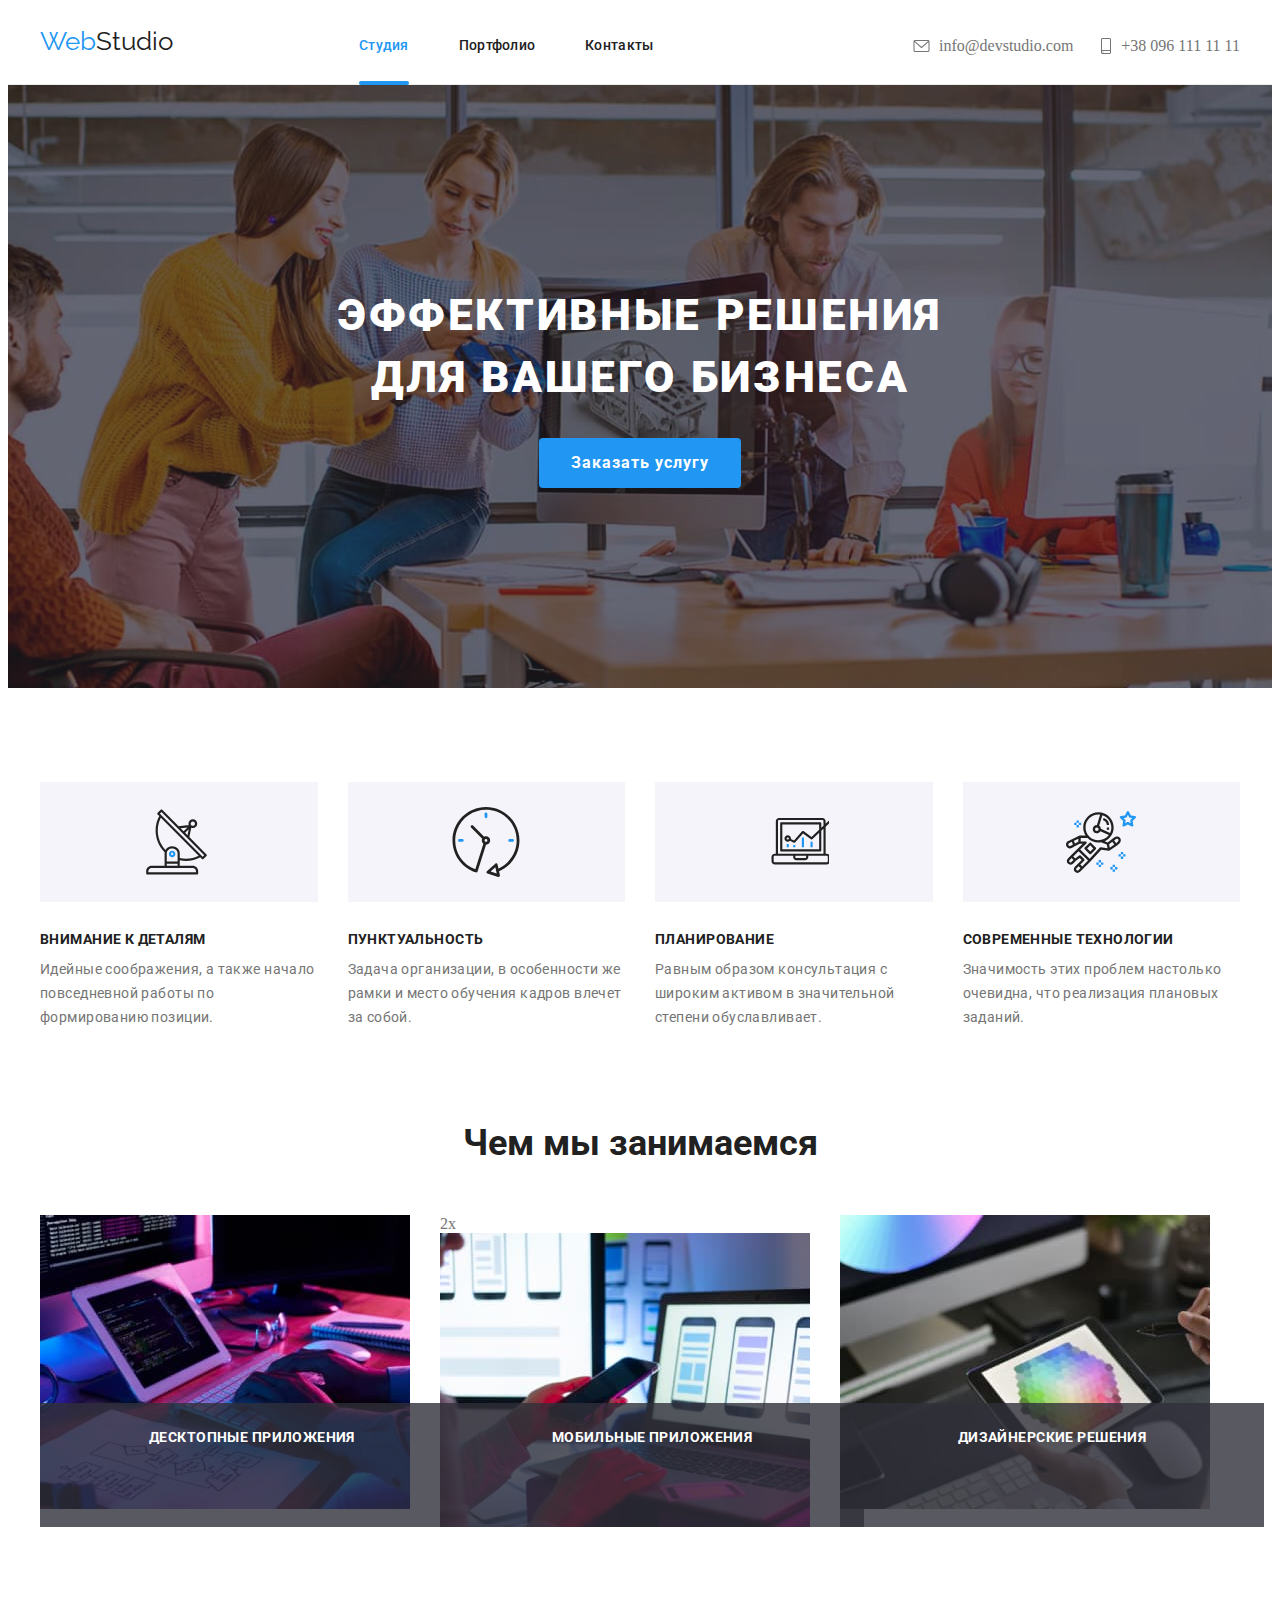
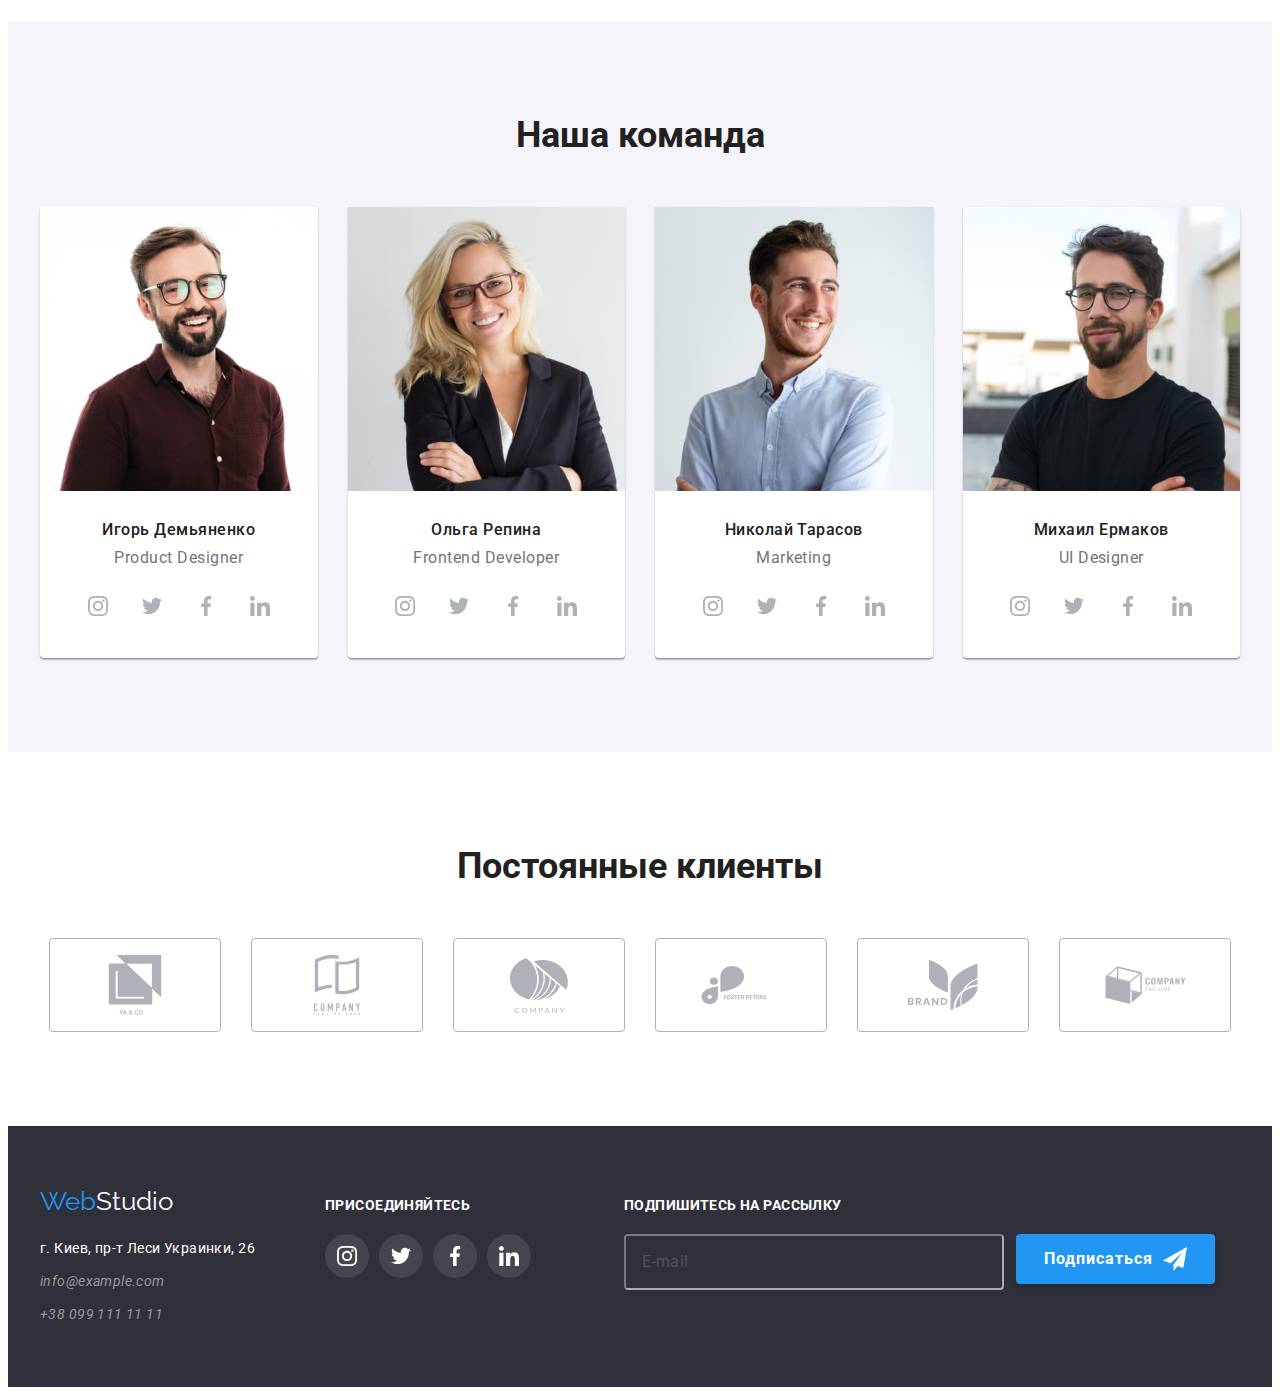
==== commit c5a4b3dc: "corrections" ====
--- a/index.html
+++ b/index.html
@@ -20,13 +20,13 @@
 
 <body>
     <!------------------------HEADER----------------------->
-    <!-- <header class="header">
+    <header class="header">
         <div class="container header__container">
             <div class="header__mobile-container">
                 <a href="./index.html" lang="en" class="logo link">
                     <span class="logo--color">Web</span>Studio
                 </a>
-                <button type="button" class="menu-button is-open"      
+                <button type="button" class="menu-button"      
                  aria-expanded="false" data-menu-button aria-controls="menu-container">
                     <svg class="icon" aria-label="Menu" width="24" height="18">
                         <use class="icon-cross" href="./images/icons.svg#cross"></use>
@@ -34,7 +34,7 @@
                     </svg>
                 </button>
             </div>
-            <div class="menu-container is-open" id="menu-container" data-menu>
+            <div class="menu-container" id="menu-container" data-menu>
                 <nav>
                     <ul class="site-nav list">
                         <li class="item site-nav__item"><a href="#" class="link site-nav__link site-nav__link--active">Студия</a></li>
@@ -74,7 +74,7 @@
                
             </div>
         </div>
-    </header> -->
+    </header>
 
     <main>
         <!-----------Hero section---------------->
@@ -84,15 +84,6 @@
                 <button type="button" class="hero__button" data-modal-open>Заказать услугу</button>
             </div>
         </section>
-
- 
-            <button type="button" class="menu-button-ex is-open" aria-expanded="false" data-menu-button>
-                <svg class="icon" width="40" height="40" aria-label="Switch of">
-                    <use class="icon-cross-ex" href="./images/icons.svg#cross"></use>
-                    <use class="icon-menu-ex" href="./images/icons.svg#menu"></use>
-                </svg>
-            </button>
-        </div>        
         <!-----------Features section------------>
         <section class="features section">
             <div class="container">
--- a/css/main.min.css
+++ b/css/main.min.css
@@ -1,2 +1,2 @@
-body{color:#757575;background-color:#fff}h1,h2,h3,h4,h5,h6,p{margin-top:0;margin-bottom:0}.list{list-style:none;margin:0;padding:0}.link{text-decoration:none}img{display:block;max-width:100%;height:auto}.title{color:#212121;font-family:"Roboto",sans serif;letter-spacing:0.03;text-align:center}@media screen and (max-width: 1199px){.title{margin-bottom:30px;font-size:28px;line-height:1.17}}@media screen and (min-width: 1200px){.title{margin-bottom:50px;font-size:36px;line-height:1.16}}.container{padding-left:15px;padding-right:15px;margin:0 auto}@media screen and (min-width: 480px){.container{width:480px}}@media screen and (min-width: 768px){.container{width:768px}}@media screen and (min-width: 1200px){.container{width:1200px}}@media screen and (max-width: 1199px){.section{padding-top:60px;padding-bottom:60px}}@media screen and (min-width: 1200px){.section{padding-top:94px;padding-bottom:94px}}.hero__button,.footer__button,.button__send{font-family:"Roboto",sans serif;font-weight:700;font-size:16px;line-height:1.87;letter-spacing:0.06em;color:#fff;background-color:#2196f3;border-radius:4px;border:0;cursor:pointer}.header{border-bottom:1px solid #ececec;position:relative}@media screen and (max-width: 767px){.header__container{padding-top:16px;padding-bottom:16px}}@media screen and (min-width: 768px){.header__container{display:-webkit-box;display:-ms-flexbox;display:flex;-webkit-box-align:baseline;-ms-flex-align:baseline;align-items:baseline}}@media screen and (max-width: 767px){.header__mobile-container{display:-webkit-box;display:-ms-flexbox;display:flex;-webkit-box-align:center;-ms-flex-align:center;align-items:center;-webkit-box-pack:justify;-ms-flex-pack:justify;justify-content:space-between}}.logo{font-family:Raleway, sans-serif;font-size:26px;line-height:1.2;color:#212121}.logo--color{color:#2196f3}.menu-button{display:-webkit-inline-box;display:-ms-inline-flexbox;display:inline-flex;margin:0;padding:0;border:none;background-color:transparent;z-index:998}.menu-button .icon-cross{fill:currentColor;display:none}.menu-button.is-open .icon-cross{display:block}.menu-button .icon-menu{fill:currentColor;display:block}.menu-button.is-open .icon-menu{display:none}@media screen and (min-width: 768px){.menu-button{display:none}}.menu-button .icon-menu:hover,.menu-button .icon-menu:focus,.menu-button .icon-cross:hover,.menu-button .icon-cross:focus{fill:#2196f3}.menu-container{background-color:#fff}.menu-container.is-open{display:-webkit-box;display:-ms-flexbox;display:flex}@media screen and (max-width: 767px){.menu-container.is-open{-webkit-box-orient:vertical;-webkit-box-direction:normal;-ms-flex-direction:column;flex-direction:column}}@media screen and (max-width: 767px){.menu-container{display:none;position:absolute;top:0;left:0;width:100%;height:100vh;padding:48px 20px;z-index:997}}@media screen and (min-width: 768px){.menu-container{width:100%;display:-webkit-box;display:-ms-flexbox;display:flex;-webkit-box-align:center;-ms-flex-align:center;align-items:center;margin-left:88px}}@media screen and (min-width: 1200px){.menu-container{margin-left:93px}}.site-nav__link{color:#212121;font-weight:500}.site-nav__link:hover,.site-nav__link:focus{color:#2196f3}@media screen and (max-width: 767px){.site-nav__link{display:block;font-family:"Roboto",sans serif;font-size:40px;line-height:1.17;letter-spacing:.02em}.site-nav__item:not(:last-child){padding-bottom:32px}}@media screen and (min-width: 768px){.site-nav{display:-webkit-box;display:-ms-flexbox;display:flex}.site-nav__link{display:block;padding-top:30px;padding-bottom:30px;font-family:"Roboto",sans serif;font-size:14px;line-height:1.14;letter-spacing:.02em;-webkit-transition:color 250ms cubic-bezier(0.4, 0, 0.2, 1);transition:color 250ms cubic-bezier(0.4, 0, 0.2, 1)}.site-nav__link--active{color:#2196f3}.site-nav__link--active::after{position:absolute;left:0;bottom:-1px;content:"";display:block;width:100%;height:4px;background-color:#2196f3;border-radius:2px}.site-nav__item{position:relative}.site-nav__item:not(:last-child){margin-right:50px}}@media screen and (min-width: 1200px){.site-nav{display:-webkit-box;display:-ms-flexbox;display:flex;margin-left:93px}}.auth-nav__link{font-weight:500;color:#757575;display:-webkit-box;display:-ms-flexbox;display:flex;-webkit-box-align:center;-ms-flex-align:center;align-items:center;-webkit-transition:color 250ms cubic-bezier(0.4, 0, 0.2, 1);transition:color 250ms cubic-bezier(0.4, 0, 0.2, 1)}.auth-nav__icon{margin-right:7px;fill:currentColor}@media screen and (max-width: 767px){.auth-nav__icon{display:none}}.auth-nav__link:hover,.auth-nav__link:focus{color:#2196f3;fill:#2196f3}@media screen and (max-width: 767px){.auth-nav{display:-webkit-box;display:-ms-flexbox;display:flex;-webkit-box-orient:vertical;-webkit-box-direction:normal;-ms-flex-direction:column;flex-direction:column;margin-top:auto}.auth-nav__link{font-family:"Roboto",sans serif;font-size:34px;line-height:1.17;letter-spacing:.02em}}@media screen and (min-width: 768px){.auth-nav{margin-left:auto}}@media screen and (min-width: 1200px){.auth-nav{display:-webkit-box;display:-ms-flexbox;display:flex;-webkit-box-align:center;-ms-flex-align:center;align-items:center}.auth-nav__item{display:-webkit-box;display:-ms-flexbox;display:flex}.auth-nav__item:not(:last-child){margin-right:25px}}@media screen and (max-width: 767px){.auth-nav__link--mail{font-size:25px}}@media screen and (min-width: 767px){.auth-nav__link--mail{margin-bottom:10px}}@media screen and (min-width: 1200px){.auth-nav__link--mail{margin-bottom:0}}@media screen and (max-width: 767px){.auth-nav__link--tel{color:#2196f3}}@media screen and (max-width: 767px){.auth-nav__item--tel{-webkit-box-ordinal-group:2;-ms-flex-order:1;order:1;margin-bottom:32px}}@media screen and (max-width: 767px){.auth-nav__item--mail{-webkit-box-ordinal-group:3;-ms-flex-order:2;order:2}}.header-social{display:-webkit-box;display:-ms-flexbox;display:flex;margin-top:64px}.header-social__link{color:#2196f3;font-family:"Roboto",sans serif;font-size:18px;line-height:1.22;letter-spacing:.02em;font-weight:500}.header-social__divider{color:#999;margin:0 8px}@media screen and (min-width: 767px){.header-social{display:none}}.menu-button-ex{display:-webkit-inline-box;display:-ms-inline-flexbox;display:inline-flex;margin:0;padding:0;border:none}.menu-button-ex .icon-cross-ex{display:none}.menu-button-ex.is-open .icon-cross-ex{display:block}.menu-button-ex.is-open .icon-menu-ex{display:none}.hero{text-align:center}.hero__overlay{margin-left:auto;margin-right:auto;background-position:center;background-size:cover}.hero__title{margin-bottom:30px;color:#fff;font-family:"Roboto",sans serif;font-size:44px;line-height:1.4;letter-spacing:.06em;font-weight:900;text-align:center;text-transform:uppercase}.hero__button{padding:10px 32px;-webkit-transition:background-color 250ms cubic-bezier(0.4, 0, 0.2, 1);transition:background-color 250ms cubic-bezier(0.4, 0, 0.2, 1)}.hero__button:hover,.hero__button:focus{background-color:#188ce8}@media screen and (max-width: 767px){.hero__overlay{max-width:480px;padding:118px 0;background-image:-webkit-gradient(linear, left top, left bottom, from(rgba(47,48,58,0.4)), to(rgba(47,48,58,0.4))),url(../images/studioimages/hero-img-450-1x.jpg);background-image:linear-gradient(rgba(47,48,58,0.4), rgba(47,48,58,0.4)),url(../images/studioimages/hero-img-450-1x.jpg)}}@media screen and (max-width: 767px) and (min-device-pixel-ratio: 2), screen and (max-width: 767px) and (-webkit-min-device-pixel-ratio: 2), screen and (max-width: 767px) and (min-resolution: 192dpi), screen and (max-width: 767px) and (min-resolution: 2dppx){.hero__overlay{background-image:-webkit-gradient(linear, left top, left bottom, from(rgba(47,48,58,0.4)), to(rgba(47,48,58,0.4))),url(../images/studioimages/hero-img-450-2x.jpg);background-image:linear-gradient(rgba(47,48,58,0.4), rgba(47,48,58,0.4)),url(../images/studioimages/hero-img-450-2x.jpg)}}@media screen and (min-width: 768px) and (max-width: 1199px){.hero__overlay{max-width:768px;padding:118px 0;background-image:-webkit-gradient(linear, left top, left bottom, from(rgba(47,48,58,0.4)), to(rgba(47,48,58,0.4))),url(../images/studioimages/hero-img-768-1x.jpg);background-image:linear-gradient(rgba(47,48,58,0.4), rgba(47,48,58,0.4)),url(../images/studioimages/hero-img-768-1x.jpg)}}@media screen and (min-width: 768px) and (max-width: 1199px) and (min-device-pixel-ratio: 2), screen and (min-width: 768px) and (max-width: 1199px) and (-webkit-min-device-pixel-ratio: 2), screen and (min-width: 768px) and (max-width: 1199px) and (min-resolution: 192dpi), screen and (min-width: 768px) and (max-width: 1199px) and (min-resolution: 2dppx){.hero__overlay{background-image:-webkit-gradient(linear, left top, left bottom, from(rgba(47,48,58,0.4)), to(rgba(47,48,58,0.4))),url(../images/studioimages/hero-img-768-2x.jpg);background-image:linear-gradient(rgba(47,48,58,0.4), rgba(47,48,58,0.4)),url(../images/studioimages/hero-img-768-2x.jpg)}}@media screen and (min-width: 1200px){.hero__overlay{max-width:1600px;padding:200px 0;background-image:-webkit-gradient(linear, left top, left bottom, from(rgba(47,48,58,0.4)), to(rgba(47,48,58,0.4))),url(../images/studioimages/hero-img-1200-1x.jpg);background-image:linear-gradient(rgba(47,48,58,0.4), rgba(47,48,58,0.4)),url(../images/studioimages/hero-img-1200-1x.jpg)}}@media screen and (min-width: 1200px) and (min-device-pixel-ratio: 2), screen and (min-width: 1200px) and (-webkit-min-device-pixel-ratio: 2), screen and (min-width: 1200px) and (min-resolution: 192dpi), screen and (min-width: 1200px) and (min-resolution: 2dppx){.hero__overlay{background-image:-webkit-gradient(linear, left top, left bottom, from(rgba(47,48,58,0.4)), to(rgba(47,48,58,0.4))),url(../images/studioimages/hero-img-1200-2x.jpg);background-image:linear-gradient(rgba(47,48,58,0.4), rgba(47,48,58,0.4)),url(../images/studioimages/hero-img-1200-2x.jpg)}}.features__title{margin-bottom:10px;color:#212121;font-family:"Roboto",sans serif;font-size:14px;line-height:1.14;letter-spacing:.03em;text-transform:uppercase}.features__text{font-family:"Roboto",sans serif;font-size:14px;line-height:1.7;letter-spacing:.03em}.features__thumb{display:-webkit-box;display:-ms-flexbox;display:flex;-webkit-box-align:center;-ms-flex-align:center;align-items:center;-webkit-box-pack:center;-ms-flex-pack:center;justify-content:center;margin-bottom:30px;height:120px;width:100%;background-color:#f5f4fa}@media screen and (max-width: 767px){.features__thumb{margin-top:30px}}@media screen and (max-width: 767px){.features__list .features__item:first-child .features__thumb{margin-top:0}}.features__icon{width:70px;height:70px;display:block}@media screen and (min-width: 768px){.features__list{display:-webkit-box;display:-ms-flexbox;display:flex}}@media screen and (min-width: 768px) and (max-width: 1139px){.features__list{-ms-flex-wrap:wrap;flex-wrap:wrap}}@media screen and (min-width: 768px){.features__list{margin:-15px}}@media screen and (min-width: 768px){.features__item{margin:15px;-ms-flex-preferred-size:calc((100% - 4 * 15px) / 2);flex-basis:calc((100% - 4 * 15px) / 2)}}@media screen and (min-width: 1200px){.features__item{-ms-flex-preferred-size:calc((100% - 90px) / 4);flex-basis:calc((100% - 90px) / 4)}}@media screen and (min-width: 1200px){.features{padding-top:94px;padding-bottom:47px}}@media screen and (max-width: 1199px){.direction{display:none}}@media screen and (min-width: 1200px){.direction{padding-top:47px;padding-bottom:94px}}.direction__title{margin-bottom:50px}.direction__titles{color:#fff;font-family:"Roboto",sans serif;font-size:14px;line-height:1.14;letter-spacing:.03em;text-align:center;text-transform:uppercase}.direction__label{position:absolute;padding:27px;height:70px;width:100%;bottom:0;left:0;background-color:rgba(47,48,58,0.8)}.direction__list{display:-webkit-box;display:-ms-flexbox;display:flex;-ms-flex-preferred-size:calc((100%-90px) / 3);flex-basis:calc((100%-90px) / 3);margin-right:-30px;margin-bottom:-30px}.direction__item{position:relative;margin-right:30px;margin-bottom:30px}.team{background-color:#f5f4fa}.team__item{background-color:#fff;-webkit-box-shadow:0px 1px 3px rgba(0,0,0,0.12),0px 1px 1px rgba(0,0,0,0.14),0px 2px 1px rgba(0,0,0,0.2);box-shadow:0px 1px 3px rgba(0,0,0,0.12),0px 1px 1px rgba(0,0,0,0.14),0px 2px 1px rgba(0,0,0,0.2);border-radius:0px 0px 4px 4px}@media screen and (min-width: 768px) and (max-width: 1199px){.team__item{-ms-flex-preferred-size:calc((100% - 4 * 15px) / 2);flex-basis:calc((100% - 4 * 15px) / 2)}}@media screen and (min-width: 768px){.team__item{margin:15px}}@media screen and (min-width: 1200px){.team__item{-ms-flex-preferred-size:calc((100% - 8 * 15px) / 4);flex-basis:calc((100% - 8 * 15px) / 4)}}@media screen and (max-width: 767px){.team__item:not(:last-child){margin-bottom:30px}}.team__title{margin-bottom:10px;color:#212121;font-family:"Roboto",sans serif;font-size:16px;line-height:1.18;letter-spacing:.03em;font-weight:500;text-align:center}.team__text{margin-bottom:16px;font-family:"Roboto",sans serif;font-size:16px;line-height:1.18;letter-spacing:.03em;text-align:center}.team__element{padding-top:30px}@media screen and (max-width: 1199px){.team__element{padding-bottom:24px}}@media screen and (min-width: 1200px){.team__element{padding-bottom:30px}}@media screen and (min-width: 768px){.team__list{display:-webkit-box;display:-ms-flexbox;display:flex}}@media screen and (min-width: 768px) and (max-width: 1199px){.team__list{-ms-flex-wrap:wrap;flex-wrap:wrap;margin:-15px}}@media screen and (min-width: 1200px){.team__list{margin:-15px}}.social-list{display:-webkit-box;display:-ms-flexbox;display:flex;-webkit-box-pack:center;-ms-flex-pack:center;justify-content:center}.social-list__link{display:-webkit-box;display:-ms-flexbox;display:flex;-webkit-box-align:center;-ms-flex-align:center;align-items:center;-webkit-box-pack:center;-ms-flex-pack:center;justify-content:center;height:44px;width:44px;fill:#afb1b8;border-radius:50px;-webkit-transition:fill 250ms cubic-bezier(0.4, 0, 0.2, 1),background-color 250ms cubic-bezier(0.4, 0, 0.2, 1);transition:fill 250ms cubic-bezier(0.4, 0, 0.2, 1),background-color 250ms cubic-bezier(0.4, 0, 0.2, 1)}.social-list__link:hover,.social-list__link:focus{background-color:#2196f3;fill:#fff}.social-list__icon:hover,.social-list__icon:focus{fill:#fff}.social-list__item:not(:last-child){margin-right:10px}.client__list{display:-webkit-box;display:-ms-flexbox;display:flex;-webkit-box-pack:center;-ms-flex-pack:center;justify-content:center;margin:-15px}@media screen and (max-width: 1199px){.client__list{-ms-flex-wrap:wrap;flex-wrap:wrap}}.client__link{display:-webkit-box;display:-ms-flexbox;display:flex;margin:15px;-webkit-box-align:center;-ms-flex-align:center;align-items:center;-webkit-box-pack:center;-ms-flex-pack:center;justify-content:center;height:92px;border:1px solid #afb1b8;border-radius:4px;-webkit-transition:fill 250ms cubic-bezier(0.4, 0, 0.2, 1);transition:fill 250ms cubic-bezier(0.4, 0, 0.2, 1);-webkit-transition:border 250ms cubic-bezier(0.4, 0, 0.2, 1);transition:border 250ms cubic-bezier(0.4, 0, 0.2, 1)}@media screen and (max-width: 767px){.client__link{width:210px}}@media screen and (min-width: 768px) and (max-width: 1199px){.client__link{width:226px}}@media screen and (min-width: 1200px){.client__link{width:170px}}.client__icon{fill:#afb1b8}.client__link:hover,.client__link:focus{border:1px solid #2196f3}.client__link:hover .client__icon,.client__link:focus .client__icon{fill:#2196f3}.footer{background-color:#2f303a}@media screen and (max-width: 767px){.footer{text-align:center}}.footer__container{padding-top:60px;padding-bottom:60px}@media screen and (min-width: 1200px){.footer__container{display:-webkit-box;display:-ms-flexbox;display:flex;-webkit-box-align:baseline;-ms-flex-align:baseline;align-items:baseline}}.logo--footer{color:#fff}.address__link{display:inline-block;font-style:normal;margin-top:20px;color:#fff;font-family:"Roboto",sans serif;font-size:14px;line-height:1.7;letter-spacing:.03em}.address__contact{color:#999;font-family:"Roboto",sans serif;font-size:14px;line-height:1.7;letter-spacing:.03em;-webkit-transition:color 250ms cubic-bezier(0.4, 0, 0.2, 1);transition:color 250ms cubic-bezier(0.4, 0, 0.2, 1)}.address__contact:hover,.address__contact:focus{color:#2196f3}@media screen and (max-width: 1199px){.address__item:not(:last-child){margin-bottom:8px}}@media screen and (min-width: 1200px){.address__item:not(:last-child){margin-bottom:9px}}.footer__title{margin-bottom:20px;color:#fff;font-family:"Roboto",sans serif;font-size:14px;line-height:1.14;letter-spacing:.03em;text-transform:uppercase}@media screen and (max-width: 1199px){.footer__title{margin-top:60px;text-align:center}}@media screen and (min-width: 768px){.footer__case{display:-webkit-box;display:-ms-flexbox;display:flex;-webkit-box-align:baseline;-ms-flex-align:baseline;align-items:baseline;-webkit-box-pack:center;-ms-flex-pack:center;justify-content:center}}@media screen and (min-width: 768px) and (max-width: 1199px){.footer__join{margin-left:165px}}@media screen and (min-width: 1200px){.footer__join{margin-left:70px}}@media screen and (min-width: 1200px){.footer__signin{margin-left:93px}}@media screen and (min-width: 1200px){.footer__form{display:-webkit-box;display:-ms-flexbox;display:flex}}.social-list__item--footer{background-color:rgba(255,255,255,0.1);border-radius:50px}.social-list__icon--footer{fill:#fff}.footer__mail-input{padding-left:16px;min-width:358px;height:50px;background-color:#2f303a;border-color:rgba(255,255,255,0.6);border-radius:4px;color:rgba(255,255,255,0.6)}@media screen and (max-width: 1199px){.footer__mail-input{margin-bottom:20px}}@media screen and (min-width: 768px) and (max-width: 1200px){.footer__mail-input{display:block;margin-left:auto;margin-right:auto}}@media screen and (min-width: 1200px){.footer__mail-input{margin-right:12px}}.footer__mail-input:focus{border:1px solid #ffffff 30%}.footer__mail-input::-webkit-input-placeholder{font-family:"Roboto",sans serif;font-size:16px;line-height:1.25;letter-spacing:.03em;color:rgba(117,117,117,0.5)}.footer__mail-input:-ms-input-placeholder{font-family:"Roboto",sans serif;font-size:16px;line-height:1.25;letter-spacing:.03em;color:rgba(117,117,117,0.5)}.footer__mail-input::-ms-input-placeholder{font-family:"Roboto",sans serif;font-size:16px;line-height:1.25;letter-spacing:.03em;color:rgba(117,117,117,0.5)}.footer__mail-input::placeholder{font-family:"Roboto",sans serif;font-size:16px;line-height:1.25;letter-spacing:.03em;color:rgba(117,117,117,0.5)}.footer__button{display:-webkit-inline-box;display:-ms-inline-flexbox;display:inline-flex;-webkit-box-align:center;-ms-flex-align:center;align-items:center;height:50px;padding:10px 28px;-webkit-box-shadow:0px 4px 4px rgba(0,0,0,0.15);box-shadow:0px 4px 4px rgba(0,0,0,0.15)}@media screen and (min-width: 768px) and (max-width: 1200px){.footer__button{display:block;margin-left:auto;margin-right:auto}}.button__icon{margin-left:10px}@media screen and (min-width: 768px){.filters{display:-webkit-box;display:-ms-flexbox;display:flex;-webkit-box-pack:center;-ms-flex-pack:center;justify-content:center}}@media screen and (max-width: 767px){.filters{margin-bottom:15px}}@media screen and (min-width: 768px) and (max-width: 1199px){.filters{margin-bottom:30px}}@media screen and (min-width: 1200px){.filters{margin-bottom:50px}}.filters__button{padding:6px 22px;cursor:pointer;color:#212121;background-color:#f5f4fa;font-family:"Roboto",sans serif;font-size:16px;line-height:1.62;letter-spacing:.03em;font-weight:500;border-radius:4px;border:0;-webkit-transition:color 250ms cubic-bezier(0.4, 0, 0.2, 1),background-color 250ms cubic-bezier(0.4, 0, 0.2, 1),-webkit-box-shadow 250ms cubic-bezier(0.4, 0, 0.2, 1);transition:color 250ms cubic-bezier(0.4, 0, 0.2, 1),background-color 250ms cubic-bezier(0.4, 0, 0.2, 1),-webkit-box-shadow 250ms cubic-bezier(0.4, 0, 0.2, 1);transition:color 250ms cubic-bezier(0.4, 0, 0.2, 1),background-color 250ms cubic-bezier(0.4, 0, 0.2, 1),box-shadow 250ms cubic-bezier(0.4, 0, 0.2, 1);transition:color 250ms cubic-bezier(0.4, 0, 0.2, 1),background-color 250ms cubic-bezier(0.4, 0, 0.2, 1),box-shadow 250ms cubic-bezier(0.4, 0, 0.2, 1),-webkit-box-shadow 250ms cubic-bezier(0.4, 0, 0.2, 1)}.filters__button:not(:last-child){margin-right:8px}@media screen and (max-width: 767px){.filters__button{margin-bottom:15px}}.filters__button:hover,.filters__button:focus{color:#fff;background-color:#2196f3;-webkit-box-shadow:0px 3px 1px rgba(0,0,0,0.1),0px 1px 2px rgba(0,0,0,0.08),0px 2px 2px rgba(0,0,0,0.12);box-shadow:0px 3px 1px rgba(0,0,0,0.1),0px 1px 2px rgba(0,0,0,0.08),0px 2px 2px rgba(0,0,0,0.12)}@media screen and (min-width: 768px){.portfolio-set{display:-webkit-box;display:-ms-flexbox;display:flex;-ms-flex-wrap:wrap;flex-wrap:wrap;margin:-15px}}.portfolio-set__title{margin-bottom:4px;color:#212121;font-family:"Roboto",sans serif;font-size:18px;line-height:2;letter-spacing:.03em}.portfolio-set__item{background-color:#fff}@media screen and (min-width: 768px){.portfolio-set__item{margin:15px}}@media screen and (min-width: 768px) and (max-width: 1199px){.portfolio-set__item{-ms-flex-preferred-size:calc((100% - 4 * 15px) / 2);flex-basis:calc((100% - 4 * 15px) / 2)}}@media screen and (min-width: 1200px){.portfolio-set__item{-ms-flex-preferred-size:calc((100% - 6 * 15px) / 3);flex-basis:calc((100% - 6 * 15px) / 3)}}@media screen and (max-width: 767px){.portfolio-set__item:not(:last-child){margin-bottom:30px}}.portfolio-set__text{color:#757575;font-family:"Roboto",sans serif;font-size:16px;line-height:1.87;letter-spacing:.03em}.portfolio-set__content{padding:20px 24px;border:1px solid #eee;border-top:0}.portfolio-set__thumb{position:relative}.portfolio-set__overflow{overflow:hidden}.portfolio-set__link{display:block}.portfolio-set__link:hover,.portfolio-set__link:focus{-webkit-box-shadow:0px 1px 1px rgba(0,0,0,0.12),0px 4px 4px rgba(0,0,0,0.06),1px 4px 6px rgba(27,27,27,0.16);box-shadow:0px 1px 1px rgba(0,0,0,0.12),0px 4px 4px rgba(0,0,0,0.06),1px 4px 6px rgba(27,27,27,0.16)}.description{position:absolute;width:100%;height:100%;top:0;left:0;padding:63px 24px;overflow:auto;background-color:rgba(33,150,243,0.9);-webkit-transform:translateY(100%);transform:translateY(100%);-webkit-transition:-webkit-transform 250ms cubic-bezier(0.4, 0, 0.2, 1);transition:-webkit-transform 250ms cubic-bezier(0.4, 0, 0.2, 1);transition:transform 250ms cubic-bezier(0.4, 0, 0.2, 1);transition:transform 250ms cubic-bezier(0.4, 0, 0.2, 1), -webkit-transform 250ms cubic-bezier(0.4, 0, 0.2, 1)}.description__text{font-family:"Roboto",sans serif;font-size:18px;line-height:1.56;letter-spacing:.03em;color:#fff}.portfolio-set__link:hover .description{-webkit-transform:translate(0);transform:translate(0)}.description::-webkit-scrollbar{width:10px}.description::-webkit-scrollbar-track{background:#e5e5e5}.description::-webkit-scrollbar-thumb{background:#afb1b8;border-radius:8px;border:1px solid #e5e5e5}.backdrop{position:fixed;top:0;left:0;width:100%;height:100%;background-color:rgba(0,0,0,0.2);-webkit-transform:translate(0);transform:translate(0);z-index:999;opacity:1;visibility:visible;-webkit-transition:opacity 250ms cubic-bezier(0.4, 0, 0.2, 1),visability 250ms cubic-bezier(0.4, 0, 0.2, 1);transition:opacity 250ms cubic-bezier(0.4, 0, 0.2, 1),visability 250ms cubic-bezier(0.4, 0, 0.2, 1)}@media screen and (max-width: 767px){.backdrop{padding-top:193px}}@media screen and (min-width: 768px){.backdrop{padding-top:208px}}@media screen and (min-width: 1200px){.backdrop{padding-top:221px}}.backdrop--is-hidden{opacity:0;visibility:hidden;pointer-events:none}.backdrop--is-hidden .modal{-webkit-transform:translate(-50%, -50%) scale(0.5);transform:translate(-50%, -50%) scale(0.5);opacity:0}.modal{position:absolute;top:50%;left:50%;padding:40px;background-color:#fff;-webkit-box-shadow:0px 1px 3px rgba(0,0,0,0.12),0px 1px 1px rgba(0,0,0,0.14),0px 2px 1px rgba(0,0,0,0.2);box-shadow:0px 1px 3px rgba(0,0,0,0.12),0px 1px 1px rgba(0,0,0,0.14),0px 2px 1px rgba(0,0,0,0.2);border-radius:4px;-webkit-transform:translate(-50%, -50%) scale(1);transform:translate(-50%, -50%) scale(1);-webkit-transition:-webkit-transform 250ms cubic-bezier(0.4, 0, 0.2, 1);transition:-webkit-transform 250ms cubic-bezier(0.4, 0, 0.2, 1);transition:transform 250ms cubic-bezier(0.4, 0, 0.2, 1);transition:transform 250ms cubic-bezier(0.4, 0, 0.2, 1), -webkit-transform 250ms cubic-bezier(0.4, 0, 0.2, 1)}@media screen and (max-width: 1199px){.modal{min-width:450px;min-height:609px}}@media screen and (min-width: 1200px){.modal{min-width:528px;min-height:581px}}.modal__close-button{display:-webkit-box;display:-ms-flexbox;display:flex;position:absolute;top:8px;right:8px;width:30px;height:30px;border-radius:50%;border-color:rgba(184,118,118,0.1);background-color:transparent;cursor:pointer}.modal__close-icon{margin:auto;-webkit-transition:fill 250ms cubic-bezier(0.4, 0, 0.2, 1);transition:fill 250ms cubic-bezier(0.4, 0, 0.2, 1)}.modal__close-button:hover .modal__close-icon,.modal__close-button:focus .modal__close-icon{fill:#2196f3}.form{margin-left:auto;margin-right:auto}.form__title{margin-bottom:12px;font-family:"Roboto",sans serif;font-size:20px;line-height:1.15;letter-spacing:.03em;font-weight:700;text-align:center;color:#212121}.form__field{position:relative;display:-webkit-box;display:-ms-flexbox;display:flex;-webkit-box-orient:vertical;-webkit-box-direction:normal;-ms-flex-direction:column;flex-direction:column}.form__label{margin-bottom:4px;color:#757575;font-family:"Roboto",sans serif;font-size:12px;line-height:1.17;letter-spacing:.01em}.form__icon{position:absolute;left:15px;top:35px;fill:#212121;-webkit-transition:fill 250ms cubic-bezier(0.4, 0, 0.2, 1);transition:fill 250ms cubic-bezier(0.4, 0, 0.2, 1)}.form__input:focus+.form__icon{fill:#2196f3}.form__input{padding:15px 14px 15px 42px;margin-bottom:10px;border-radius:4px;border:1px solid rgba(33,33,33,0.2);-webkit-transition:border-color 250ms cubic-bezier(0.4, 0, 0.2, 1),outline-color 250ms cubic-bezier(0.4, 0, 0.2, 1);transition:border-color 250ms cubic-bezier(0.4, 0, 0.2, 1),outline-color 250ms cubic-bezier(0.4, 0, 0.2, 1)}.form__input:focus{border-color:#2196f3;outline-color:#2196f3}.form__comment{padding:12px 16px;resize:none}.form__comment::-webkit-input-placeholder{font-family:"Roboto",sans serif;color:rgba(117,117,117,0.5);font-size:14px;line-height:1.17;letter-spacing:0.01em}.form__comment:-ms-input-placeholder{font-family:"Roboto",sans serif;color:rgba(117,117,117,0.5);font-size:14px;line-height:1.17;letter-spacing:0.01em}.form__comment::-ms-input-placeholder{font-family:"Roboto",sans serif;color:rgba(117,117,117,0.5);font-size:14px;line-height:1.17;letter-spacing:0.01em}.form__comment::placeholder{font-family:"Roboto",sans serif;color:rgba(117,117,117,0.5);font-size:14px;line-height:1.17;letter-spacing:0.01em}.checkbox{position:relative;display:-webkit-box;display:-ms-flexbox;display:flex;-webkit-box-align:center;-ms-flex-align:center;align-items:center;margin-top:10px}@media screen and (max-width: 1199px){.checkbox{font-family:"Roboto",sans serif;font-size:12px;line-height:1.17;letter-spacing:.03em}}@media screen and (min-width: 1200px){.checkbox{font-size:14px}}.checkbox__input{position:absolute;width:1px;height:1px;margin:-1px;border:0;padding:0;white-space:nowrap;-webkit-clip-path:inset(100%);clip-path:inset(100%);clip:rect(0 0 0 0);overflow:hidden}.checkbox__link{color:#2196f3}.checkbox__icon--tick{position:absolute;left:0;opacity:0;margin-right:7px;background-color:#2196f3;fill:#fff;border-radius:4px}.checkbox__input:checked ~ .checkbox__icon--tick{opacity:1}.checkbox__icon{display:inline-block;margin-right:7px;width:16px;height:15px;border:2px solid #000000;border-radius:4px}.checkbox__input:checked ~ .checkbox__icon{opacity:0}.form__button-field{display:-webkit-box;display:-ms-flexbox;display:flex}.button__send{margin-left:auto;margin-right:auto;margin-top:30px;padding:10px 55px;-webkit-box-shadow:0px 1px 3px rgba(0,0,0,0.12),0px 1px 1px rgba(0,0,0,0.14),0px 2px 1px rgba(0,0,0,0.2);box-shadow:0px 1px 3px rgba(0,0,0,0.12),0px 1px 1px rgba(0,0,0,0.14),0px 2px 1px rgba(0,0,0,0.2);-webkit-transition:background-color 250ms cubic-bezier(0.4, 0, 0.2, 1);transition:background-color 250ms cubic-bezier(0.4, 0, 0.2, 1)}.button__send:hover,.button__send:focus{background-color:#188ce8}
+body{color:#757575;background-color:#fff}h1,h2,h3,h4,h5,h6,p{margin-top:0;margin-bottom:0}.list{list-style:none;margin:0;padding:0}.link{text-decoration:none}img{display:block;max-width:100%;height:auto}.title{color:#212121;font-family:"Roboto",sans serif;letter-spacing:0.03;text-align:center}@media screen and (max-width: 1199px){.title{margin-bottom:30px;font-size:28px;line-height:1.17}}@media screen and (min-width: 1200px){.title{margin-bottom:50px;font-size:36px;line-height:1.16}}.container{padding-left:15px;padding-right:15px;margin:0 auto}@media screen and (min-width: 480px){.container{width:480px}}@media screen and (min-width: 768px){.container{width:768px}}@media screen and (min-width: 1200px){.container{width:1200px}}@media screen and (max-width: 1199px){.section{padding-top:60px;padding-bottom:60px}}@media screen and (min-width: 1200px){.section{padding-top:94px;padding-bottom:94px}}.hero__button,.footer__button,.button__send{font-family:"Roboto",sans serif;font-weight:700;font-size:16px;line-height:1.87;letter-spacing:0.06em;color:#fff;background-color:#2196f3;border-radius:4px;border:0;cursor:pointer}.header{border-bottom:1px solid #ececec;position:relative}@media screen and (max-width: 767px){.header__container{padding-top:16px;padding-bottom:16px}}@media screen and (min-width: 768px){.header__container{display:-webkit-box;display:-ms-flexbox;display:flex;-webkit-box-align:baseline;-ms-flex-align:baseline;align-items:baseline}}@media screen and (max-width: 767px){.header__mobile-container{display:-webkit-box;display:-ms-flexbox;display:flex;-webkit-box-align:center;-ms-flex-align:center;align-items:center;-webkit-box-pack:justify;-ms-flex-pack:justify;justify-content:space-between}}.logo{font-family:Raleway, sans-serif;font-size:26px;line-height:1.2;color:#212121}.logo--color{color:#2196f3}.menu-button{display:-webkit-inline-box;display:-ms-inline-flexbox;display:inline-flex;margin:0;padding:0;border:none;background-color:transparent;z-index:998}.menu-button .icon-cross{fill:currentColor;display:none}.menu-button.is-open .icon-cross{display:block}.menu-button .icon-menu{fill:currentColor;display:block}.menu-button.is-open .icon-menu{display:none}@media screen and (min-width: 768px){.menu-button{display:none}}.menu-button .icon-menu:hover,.menu-button .icon-menu:focus,.menu-button .icon-cross:hover,.menu-button .icon-cross:focus{fill:#2196f3}.menu-container{background-color:#fff}.menu-container.is-open{display:-webkit-box;display:-ms-flexbox;display:flex}@media screen and (max-width: 767px){.menu-container.is-open{-webkit-box-orient:vertical;-webkit-box-direction:normal;-ms-flex-direction:column;flex-direction:column}}@media screen and (max-width: 767px){.menu-container{display:none;position:absolute;top:0;left:0;width:100%;height:100vh;padding:48px 20px;z-index:997}}@media screen and (min-width: 768px){.menu-container{width:100%;display:-webkit-box;display:-ms-flexbox;display:flex;-webkit-box-align:center;-ms-flex-align:center;align-items:center;margin-left:88px}}@media screen and (min-width: 1200px){.menu-container{margin-left:93px}}.site-nav__link{color:#212121;font-weight:500}.site-nav__link:hover,.site-nav__link:focus{color:#2196f3}@media screen and (max-width: 767px){.site-nav__link{display:block;font-family:"Roboto",sans serif;font-size:40px;line-height:1.17;letter-spacing:.02em}.site-nav__item:not(:last-child){padding-bottom:32px}}@media screen and (min-width: 768px){.site-nav{display:-webkit-box;display:-ms-flexbox;display:flex}.site-nav__link{display:block;padding-top:30px;padding-bottom:30px;font-family:"Roboto",sans serif;font-size:14px;line-height:1.14;letter-spacing:.02em;-webkit-transition:color 250ms cubic-bezier(0.4, 0, 0.2, 1);transition:color 250ms cubic-bezier(0.4, 0, 0.2, 1)}.site-nav__link--active{color:#2196f3}.site-nav__link--active::after{position:absolute;left:0;bottom:-1px;content:"";display:block;width:100%;height:4px;background-color:#2196f3;border-radius:2px}.site-nav__item{position:relative}.site-nav__item:not(:last-child){margin-right:50px}}@media screen and (min-width: 1200px){.site-nav{display:-webkit-box;display:-ms-flexbox;display:flex;margin-left:93px}}.auth-nav__link{font-weight:500;color:#757575;display:-webkit-box;display:-ms-flexbox;display:flex;-webkit-box-align:center;-ms-flex-align:center;align-items:center;-webkit-transition:color 250ms cubic-bezier(0.4, 0, 0.2, 1);transition:color 250ms cubic-bezier(0.4, 0, 0.2, 1)}.auth-nav__icon{margin-right:7px;fill:currentColor}@media screen and (max-width: 767px){.auth-nav__icon{display:none}}.auth-nav__link:hover,.auth-nav__link:focus{color:#2196f3;fill:#2196f3}@media screen and (max-width: 767px){.auth-nav{display:-webkit-box;display:-ms-flexbox;display:flex;-webkit-box-orient:vertical;-webkit-box-direction:normal;-ms-flex-direction:column;flex-direction:column;margin-top:auto}.auth-nav__link{font-family:"Roboto",sans serif;font-size:34px;line-height:1.17;letter-spacing:.02em}}@media screen and (min-width: 768px){.auth-nav{margin-left:auto}}@media screen and (min-width: 1200px){.auth-nav{display:-webkit-box;display:-ms-flexbox;display:flex;-webkit-box-align:center;-ms-flex-align:center;align-items:center}.auth-nav__item{display:-webkit-box;display:-ms-flexbox;display:flex}.auth-nav__item:not(:last-child){margin-right:25px}}@media screen and (max-width: 767px){.auth-nav__link--mail{font-size:25px}}@media screen and (min-width: 767px){.auth-nav__link--mail{margin-bottom:10px}}@media screen and (min-width: 1200px){.auth-nav__link--mail{margin-bottom:0}}@media screen and (max-width: 767px){.auth-nav__link--tel{color:#2196f3}}@media screen and (max-width: 767px){.auth-nav__item--tel{-webkit-box-ordinal-group:2;-ms-flex-order:1;order:1;margin-bottom:32px}}@media screen and (max-width: 767px){.auth-nav__item--mail{-webkit-box-ordinal-group:3;-ms-flex-order:2;order:2}}.header-social{display:-webkit-box;display:-ms-flexbox;display:flex;margin-top:64px}.header-social__link{color:#2196f3;font-family:"Roboto",sans serif;font-size:18px;line-height:1.22;letter-spacing:.02em;font-weight:500}.header-social__divider{color:#999;margin:0 8px}@media screen and (min-width: 767px){.header-social{display:none}}.hero{text-align:center}.hero__overlay{margin-left:auto;margin-right:auto;background-position:center;background-size:cover}.hero__title{margin-bottom:30px;color:#fff;font-family:"Roboto",sans serif;font-size:44px;line-height:1.4;letter-spacing:.06em;font-weight:900;text-align:center;text-transform:uppercase}.hero__button{padding:10px 32px;-webkit-transition:background-color 250ms cubic-bezier(0.4, 0, 0.2, 1);transition:background-color 250ms cubic-bezier(0.4, 0, 0.2, 1)}.hero__button:hover,.hero__button:focus{background-color:#188ce8}@media screen and (max-width: 767px){.hero__overlay{max-width:480px;padding:118px 0;background-image:-webkit-gradient(linear, left top, left bottom, from(rgba(47,48,58,0.4)), to(rgba(47,48,58,0.4))),url(../images/studioimages/hero-img-450-1x.jpg);background-image:linear-gradient(rgba(47,48,58,0.4), rgba(47,48,58,0.4)),url(../images/studioimages/hero-img-450-1x.jpg)}}@media screen and (max-width: 767px) and (min-device-pixel-ratio: 2), screen and (max-width: 767px) and (-webkit-min-device-pixel-ratio: 2), screen and (max-width: 767px) and (min-resolution: 192dpi), screen and (max-width: 767px) and (min-resolution: 2dppx){.hero__overlay{background-image:-webkit-gradient(linear, left top, left bottom, from(rgba(47,48,58,0.4)), to(rgba(47,48,58,0.4))),url(../images/studioimages/hero-img-450-2x.jpg);background-image:linear-gradient(rgba(47,48,58,0.4), rgba(47,48,58,0.4)),url(../images/studioimages/hero-img-450-2x.jpg)}}@media screen and (min-width: 768px) and (max-width: 1199px){.hero__overlay{max-width:768px;padding:118px 0;background-image:-webkit-gradient(linear, left top, left bottom, from(rgba(47,48,58,0.4)), to(rgba(47,48,58,0.4))),url(../images/studioimages/hero-img-768-1x.jpg);background-image:linear-gradient(rgba(47,48,58,0.4), rgba(47,48,58,0.4)),url(../images/studioimages/hero-img-768-1x.jpg)}}@media screen and (min-width: 768px) and (max-width: 1199px) and (min-device-pixel-ratio: 2), screen and (min-width: 768px) and (max-width: 1199px) and (-webkit-min-device-pixel-ratio: 2), screen and (min-width: 768px) and (max-width: 1199px) and (min-resolution: 192dpi), screen and (min-width: 768px) and (max-width: 1199px) and (min-resolution: 2dppx){.hero__overlay{background-image:-webkit-gradient(linear, left top, left bottom, from(rgba(47,48,58,0.4)), to(rgba(47,48,58,0.4))),url(../images/studioimages/hero-img-768-2x.jpg);background-image:linear-gradient(rgba(47,48,58,0.4), rgba(47,48,58,0.4)),url(../images/studioimages/hero-img-768-2x.jpg)}}@media screen and (min-width: 1200px){.hero__overlay{max-width:1600px;padding:200px 0;background-image:-webkit-gradient(linear, left top, left bottom, from(rgba(47,48,58,0.4)), to(rgba(47,48,58,0.4))),url(../images/studioimages/hero-img-1200-1x.jpg);background-image:linear-gradient(rgba(47,48,58,0.4), rgba(47,48,58,0.4)),url(../images/studioimages/hero-img-1200-1x.jpg)}}@media screen and (min-width: 1200px) and (min-device-pixel-ratio: 2), screen and (min-width: 1200px) and (-webkit-min-device-pixel-ratio: 2), screen and (min-width: 1200px) and (min-resolution: 192dpi), screen and (min-width: 1200px) and (min-resolution: 2dppx){.hero__overlay{background-image:-webkit-gradient(linear, left top, left bottom, from(rgba(47,48,58,0.4)), to(rgba(47,48,58,0.4))),url(../images/studioimages/hero-img-1200-2x.jpg);background-image:linear-gradient(rgba(47,48,58,0.4), rgba(47,48,58,0.4)),url(../images/studioimages/hero-img-1200-2x.jpg)}}.features__title{margin-bottom:10px;color:#212121;font-family:"Roboto",sans serif;font-size:14px;line-height:1.14;letter-spacing:.03em;text-transform:uppercase}.features__text{font-family:"Roboto",sans serif;font-size:14px;line-height:1.7;letter-spacing:.03em}.features__thumb{display:-webkit-box;display:-ms-flexbox;display:flex;-webkit-box-align:center;-ms-flex-align:center;align-items:center;-webkit-box-pack:center;-ms-flex-pack:center;justify-content:center;margin-bottom:30px;height:120px;width:100%;background-color:#f5f4fa}@media screen and (max-width: 767px){.features__thumb{margin-top:30px}}@media screen and (max-width: 767px){.features__list .features__item:first-child .features__thumb{margin-top:0}}.features__icon{width:70px;height:70px;display:block}@media screen and (min-width: 768px){.features__list{display:-webkit-box;display:-ms-flexbox;display:flex}}@media screen and (min-width: 768px) and (max-width: 1139px){.features__list{-ms-flex-wrap:wrap;flex-wrap:wrap}}@media screen and (min-width: 768px){.features__list{margin:-15px}}@media screen and (min-width: 768px){.features__item{margin:15px;-ms-flex-preferred-size:calc((100% - 4 * 15px) / 2);flex-basis:calc((100% - 4 * 15px) / 2)}}@media screen and (min-width: 1200px){.features__item{-ms-flex-preferred-size:calc((100% - 90px) / 4);flex-basis:calc((100% - 90px) / 4)}}@media screen and (min-width: 1200px){.features{padding-top:94px;padding-bottom:47px}}@media screen and (max-width: 1199px){.direction{display:none}}@media screen and (min-width: 1200px){.direction{padding-top:47px;padding-bottom:94px}}.direction__title{margin-bottom:50px}.direction__titles{color:#fff;font-family:"Roboto",sans serif;font-size:14px;line-height:1.14;letter-spacing:.03em;text-align:center;text-transform:uppercase}.direction__label{position:absolute;padding:27px;height:70px;width:100%;bottom:0;left:0;background-color:rgba(47,48,58,0.8)}.direction__list{display:-webkit-box;display:-ms-flexbox;display:flex;-ms-flex-preferred-size:calc((100%-90px) / 3);flex-basis:calc((100%-90px) / 3);margin-right:-30px;margin-bottom:-30px}.direction__item{position:relative;margin-right:30px;margin-bottom:30px}.team{background-color:#f5f4fa}.team__item{background-color:#fff;-webkit-box-shadow:0px 1px 3px rgba(0,0,0,0.12),0px 1px 1px rgba(0,0,0,0.14),0px 2px 1px rgba(0,0,0,0.2);box-shadow:0px 1px 3px rgba(0,0,0,0.12),0px 1px 1px rgba(0,0,0,0.14),0px 2px 1px rgba(0,0,0,0.2);border-radius:0px 0px 4px 4px}@media screen and (min-width: 768px) and (max-width: 1199px){.team__item{-ms-flex-preferred-size:calc((100% - 4 * 15px) / 2);flex-basis:calc((100% - 4 * 15px) / 2)}}@media screen and (min-width: 768px){.team__item{margin:15px}}@media screen and (min-width: 1200px){.team__item{-ms-flex-preferred-size:calc((100% - 8 * 15px) / 4);flex-basis:calc((100% - 8 * 15px) / 4)}}@media screen and (max-width: 767px){.team__item:not(:last-child){margin-bottom:30px}}.team__title{margin-bottom:10px;color:#212121;font-family:"Roboto",sans serif;font-size:16px;line-height:1.18;letter-spacing:.03em;font-weight:500;text-align:center}.team__text{margin-bottom:16px;font-family:"Roboto",sans serif;font-size:16px;line-height:1.18;letter-spacing:.03em;text-align:center}.team__element{padding-top:30px}@media screen and (max-width: 1199px){.team__element{padding-bottom:24px}}@media screen and (min-width: 1200px){.team__element{padding-bottom:30px}}@media screen and (min-width: 768px){.team__list{display:-webkit-box;display:-ms-flexbox;display:flex}}@media screen and (min-width: 768px) and (max-width: 1199px){.team__list{-ms-flex-wrap:wrap;flex-wrap:wrap;margin:-15px}}@media screen and (min-width: 1200px){.team__list{margin:-15px}}.social-list{display:-webkit-box;display:-ms-flexbox;display:flex;-webkit-box-pack:center;-ms-flex-pack:center;justify-content:center}.social-list__link{display:-webkit-box;display:-ms-flexbox;display:flex;-webkit-box-align:center;-ms-flex-align:center;align-items:center;-webkit-box-pack:center;-ms-flex-pack:center;justify-content:center;height:44px;width:44px;fill:#afb1b8;border-radius:50px;-webkit-transition:fill 250ms cubic-bezier(0.4, 0, 0.2, 1),background-color 250ms cubic-bezier(0.4, 0, 0.2, 1);transition:fill 250ms cubic-bezier(0.4, 0, 0.2, 1),background-color 250ms cubic-bezier(0.4, 0, 0.2, 1)}.social-list__link:hover,.social-list__link:focus{background-color:#2196f3;fill:#fff}.social-list__icon:hover,.social-list__icon:focus{fill:#fff}.social-list__item:not(:last-child){margin-right:10px}.client__list{display:-webkit-box;display:-ms-flexbox;display:flex;-webkit-box-pack:center;-ms-flex-pack:center;justify-content:center;margin:-15px}@media screen and (max-width: 1199px){.client__list{-ms-flex-wrap:wrap;flex-wrap:wrap}}.client__link{display:-webkit-box;display:-ms-flexbox;display:flex;margin:15px;-webkit-box-align:center;-ms-flex-align:center;align-items:center;-webkit-box-pack:center;-ms-flex-pack:center;justify-content:center;height:92px;border:1px solid #afb1b8;border-radius:4px;-webkit-transition:fill 250ms cubic-bezier(0.4, 0, 0.2, 1);transition:fill 250ms cubic-bezier(0.4, 0, 0.2, 1);-webkit-transition:border 250ms cubic-bezier(0.4, 0, 0.2, 1);transition:border 250ms cubic-bezier(0.4, 0, 0.2, 1)}@media screen and (max-width: 767px){.client__link{width:210px}}@media screen and (min-width: 768px) and (max-width: 1199px){.client__link{width:226px}}@media screen and (min-width: 1200px){.client__link{width:170px}}.client__icon{fill:#afb1b8}.client__link:hover,.client__link:focus{border:1px solid #2196f3}.client__link:hover .client__icon,.client__link:focus .client__icon{fill:#2196f3}.footer{background-color:#2f303a}@media screen and (max-width: 767px){.footer{text-align:center}}.footer__container{padding-top:60px;padding-bottom:60px}@media screen and (min-width: 1200px){.footer__container{display:-webkit-box;display:-ms-flexbox;display:flex;-webkit-box-align:baseline;-ms-flex-align:baseline;align-items:baseline}}.logo--footer{color:#fff}.address__link{display:inline-block;font-style:normal;margin-top:20px;color:#fff;font-family:"Roboto",sans serif;font-size:14px;line-height:1.7;letter-spacing:.03em}.address__contact{color:#999;font-family:"Roboto",sans serif;font-size:14px;line-height:1.7;letter-spacing:.03em;-webkit-transition:color 250ms cubic-bezier(0.4, 0, 0.2, 1);transition:color 250ms cubic-bezier(0.4, 0, 0.2, 1)}.address__contact:hover,.address__contact:focus{color:#2196f3}@media screen and (max-width: 1199px){.address__item:not(:last-child){margin-bottom:8px}}@media screen and (min-width: 1200px){.address__item:not(:last-child){margin-bottom:9px}}.footer__title{margin-bottom:20px;color:#fff;font-family:"Roboto",sans serif;font-size:14px;line-height:1.14;letter-spacing:.03em;text-transform:uppercase}@media screen and (max-width: 1199px){.footer__title{margin-top:60px;text-align:center}}@media screen and (min-width: 768px){.footer__case{display:-webkit-box;display:-ms-flexbox;display:flex;-webkit-box-align:baseline;-ms-flex-align:baseline;align-items:baseline;-webkit-box-pack:center;-ms-flex-pack:center;justify-content:center}}@media screen and (min-width: 768px) and (max-width: 1199px){.footer__join{margin-left:165px}}@media screen and (min-width: 1200px){.footer__join{margin-left:70px}}@media screen and (min-width: 1200px){.footer__signin{margin-left:93px}}@media screen and (min-width: 1200px){.footer__form{display:-webkit-box;display:-ms-flexbox;display:flex}}.social-list__item--footer{background-color:rgba(255,255,255,0.1);border-radius:50px}.social-list__icon--footer{fill:#fff}.footer__mail-input{padding-left:16px;min-width:358px;height:50px;background-color:#2f303a;border-color:rgba(255,255,255,0.6);border-radius:4px;color:rgba(255,255,255,0.6)}@media screen and (max-width: 1199px){.footer__mail-input{margin-bottom:20px}}@media screen and (min-width: 768px) and (max-width: 1200px){.footer__mail-input{display:block;margin-left:auto;margin-right:auto}}@media screen and (min-width: 1200px){.footer__mail-input{margin-right:12px}}.footer__mail-input:focus{border:1px solid #ffffff 30%}.footer__mail-input::-webkit-input-placeholder{font-family:"Roboto",sans serif;font-size:16px;line-height:1.25;letter-spacing:.03em;color:rgba(117,117,117,0.5)}.footer__mail-input:-ms-input-placeholder{font-family:"Roboto",sans serif;font-size:16px;line-height:1.25;letter-spacing:.03em;color:rgba(117,117,117,0.5)}.footer__mail-input::-ms-input-placeholder{font-family:"Roboto",sans serif;font-size:16px;line-height:1.25;letter-spacing:.03em;color:rgba(117,117,117,0.5)}.footer__mail-input::placeholder{font-family:"Roboto",sans serif;font-size:16px;line-height:1.25;letter-spacing:.03em;color:rgba(117,117,117,0.5)}.footer__button{display:-webkit-inline-box;display:-ms-inline-flexbox;display:inline-flex;-webkit-box-align:center;-ms-flex-align:center;align-items:center;height:50px;padding:10px 28px;-webkit-box-shadow:0px 4px 4px rgba(0,0,0,0.15);box-shadow:0px 4px 4px rgba(0,0,0,0.15)}@media screen and (min-width: 768px) and (max-width: 1200px){.footer__button{display:block;margin-left:auto;margin-right:auto}}.button__icon{margin-left:10px}@media screen and (min-width: 768px){.filters{display:-webkit-box;display:-ms-flexbox;display:flex;-webkit-box-pack:center;-ms-flex-pack:center;justify-content:center}}@media screen and (max-width: 767px){.filters{margin-bottom:15px}}@media screen and (min-width: 768px) and (max-width: 1199px){.filters{margin-bottom:30px}}@media screen and (min-width: 1200px){.filters{margin-bottom:50px}}.filters__button{padding:6px 22px;cursor:pointer;color:#212121;background-color:#f5f4fa;font-family:"Roboto",sans serif;font-size:16px;line-height:1.62;letter-spacing:.03em;font-weight:500;border-radius:4px;border:0;-webkit-transition:color 250ms cubic-bezier(0.4, 0, 0.2, 1),background-color 250ms cubic-bezier(0.4, 0, 0.2, 1),-webkit-box-shadow 250ms cubic-bezier(0.4, 0, 0.2, 1);transition:color 250ms cubic-bezier(0.4, 0, 0.2, 1),background-color 250ms cubic-bezier(0.4, 0, 0.2, 1),-webkit-box-shadow 250ms cubic-bezier(0.4, 0, 0.2, 1);transition:color 250ms cubic-bezier(0.4, 0, 0.2, 1),background-color 250ms cubic-bezier(0.4, 0, 0.2, 1),box-shadow 250ms cubic-bezier(0.4, 0, 0.2, 1);transition:color 250ms cubic-bezier(0.4, 0, 0.2, 1),background-color 250ms cubic-bezier(0.4, 0, 0.2, 1),box-shadow 250ms cubic-bezier(0.4, 0, 0.2, 1),-webkit-box-shadow 250ms cubic-bezier(0.4, 0, 0.2, 1)}.filters__button:not(:last-child){margin-right:8px}@media screen and (max-width: 767px){.filters__button{margin-bottom:15px}}.filters__button:hover,.filters__button:focus{color:#fff;background-color:#2196f3;-webkit-box-shadow:0px 3px 1px rgba(0,0,0,0.1),0px 1px 2px rgba(0,0,0,0.08),0px 2px 2px rgba(0,0,0,0.12);box-shadow:0px 3px 1px rgba(0,0,0,0.1),0px 1px 2px rgba(0,0,0,0.08),0px 2px 2px rgba(0,0,0,0.12)}@media screen and (min-width: 768px){.portfolio-set{display:-webkit-box;display:-ms-flexbox;display:flex;-ms-flex-wrap:wrap;flex-wrap:wrap;margin:-15px}}.portfolio-set__title{margin-bottom:4px;color:#212121;font-family:"Roboto",sans serif;font-size:18px;line-height:2;letter-spacing:.03em}.portfolio-set__item{background-color:#fff}@media screen and (min-width: 768px){.portfolio-set__item{margin:15px}}@media screen and (min-width: 768px) and (max-width: 1199px){.portfolio-set__item{-ms-flex-preferred-size:calc((100% - 4 * 15px) / 2);flex-basis:calc((100% - 4 * 15px) / 2)}}@media screen and (min-width: 1200px){.portfolio-set__item{-ms-flex-preferred-size:calc((100% - 6 * 15px) / 3);flex-basis:calc((100% - 6 * 15px) / 3)}}@media screen and (max-width: 767px){.portfolio-set__item:not(:last-child){margin-bottom:30px}}.portfolio-set__text{color:#757575;font-family:"Roboto",sans serif;font-size:16px;line-height:1.87;letter-spacing:.03em}.portfolio-set__content{padding:20px 24px;border:1px solid #eee;border-top:0}.portfolio-set__thumb{position:relative}.portfolio-set__overflow{overflow:hidden}.portfolio-set__link{display:block}.portfolio-set__link:hover,.portfolio-set__link:focus{-webkit-box-shadow:0px 1px 1px rgba(0,0,0,0.12),0px 4px 4px rgba(0,0,0,0.06),1px 4px 6px rgba(27,27,27,0.16);box-shadow:0px 1px 1px rgba(0,0,0,0.12),0px 4px 4px rgba(0,0,0,0.06),1px 4px 6px rgba(27,27,27,0.16)}.description{position:absolute;width:100%;height:100%;top:0;left:0;padding:63px 24px;overflow:auto;background-color:rgba(33,150,243,0.9);-webkit-transform:translateY(100%);transform:translateY(100%);-webkit-transition:-webkit-transform 250ms cubic-bezier(0.4, 0, 0.2, 1);transition:-webkit-transform 250ms cubic-bezier(0.4, 0, 0.2, 1);transition:transform 250ms cubic-bezier(0.4, 0, 0.2, 1);transition:transform 250ms cubic-bezier(0.4, 0, 0.2, 1), -webkit-transform 250ms cubic-bezier(0.4, 0, 0.2, 1)}.description__text{font-family:"Roboto",sans serif;font-size:18px;line-height:1.56;letter-spacing:.03em;color:#fff}.portfolio-set__link:hover .description{-webkit-transform:translate(0);transform:translate(0)}.description::-webkit-scrollbar{width:10px}.description::-webkit-scrollbar-track{background:#e5e5e5}.description::-webkit-scrollbar-thumb{background:#afb1b8;border-radius:8px;border:1px solid #e5e5e5}.backdrop{position:fixed;top:0;left:0;width:100%;height:100%;background-color:rgba(0,0,0,0.2);-webkit-transform:translate(0);transform:translate(0);z-index:999;opacity:1;visibility:visible;-webkit-transition:opacity 250ms cubic-bezier(0.4, 0, 0.2, 1),visability 250ms cubic-bezier(0.4, 0, 0.2, 1);transition:opacity 250ms cubic-bezier(0.4, 0, 0.2, 1),visability 250ms cubic-bezier(0.4, 0, 0.2, 1)}@media screen and (max-width: 767px){.backdrop{padding-top:193px}}@media screen and (min-width: 768px){.backdrop{padding-top:208px}}@media screen and (min-width: 1200px){.backdrop{padding-top:221px}}.backdrop--is-hidden{opacity:0;visibility:hidden;pointer-events:none}.backdrop--is-hidden .modal{-webkit-transform:translate(-50%, -50%) scale(0.5);transform:translate(-50%, -50%) scale(0.5);opacity:0}.modal{position:absolute;top:50%;left:50%;padding:40px;background-color:#fff;-webkit-box-shadow:0px 1px 3px rgba(0,0,0,0.12),0px 1px 1px rgba(0,0,0,0.14),0px 2px 1px rgba(0,0,0,0.2);box-shadow:0px 1px 3px rgba(0,0,0,0.12),0px 1px 1px rgba(0,0,0,0.14),0px 2px 1px rgba(0,0,0,0.2);border-radius:4px;-webkit-transform:translate(-50%, -50%) scale(1);transform:translate(-50%, -50%) scale(1);-webkit-transition:-webkit-transform 250ms cubic-bezier(0.4, 0, 0.2, 1);transition:-webkit-transform 250ms cubic-bezier(0.4, 0, 0.2, 1);transition:transform 250ms cubic-bezier(0.4, 0, 0.2, 1);transition:transform 250ms cubic-bezier(0.4, 0, 0.2, 1), -webkit-transform 250ms cubic-bezier(0.4, 0, 0.2, 1)}@media screen and (max-width: 1199px){.modal{min-width:450px;min-height:609px}}@media screen and (min-width: 1200px){.modal{min-width:528px;min-height:581px}}.modal__close-button{display:-webkit-box;display:-ms-flexbox;display:flex;position:absolute;top:8px;right:8px;width:30px;height:30px;border-radius:50%;border-color:rgba(184,118,118,0.1);background-color:transparent;cursor:pointer}.modal__close-icon{margin:auto;-webkit-transition:fill 250ms cubic-bezier(0.4, 0, 0.2, 1);transition:fill 250ms cubic-bezier(0.4, 0, 0.2, 1)}.modal__close-button:hover .modal__close-icon,.modal__close-button:focus .modal__close-icon{fill:#2196f3}.form{margin-left:auto;margin-right:auto}.form__title{margin-bottom:12px;font-family:"Roboto",sans serif;font-size:20px;line-height:1.15;letter-spacing:.03em;font-weight:700;text-align:center;color:#212121}.form__field{position:relative;display:-webkit-box;display:-ms-flexbox;display:flex;-webkit-box-orient:vertical;-webkit-box-direction:normal;-ms-flex-direction:column;flex-direction:column}.form__label{margin-bottom:4px;color:#757575;font-family:"Roboto",sans serif;font-size:12px;line-height:1.17;letter-spacing:.01em}.form__icon{position:absolute;left:15px;top:35px;fill:#212121;-webkit-transition:fill 250ms cubic-bezier(0.4, 0, 0.2, 1);transition:fill 250ms cubic-bezier(0.4, 0, 0.2, 1)}.form__input:focus+.form__icon{fill:#2196f3}.form__input{padding:15px 14px 15px 42px;margin-bottom:10px;border-radius:4px;border:1px solid rgba(33,33,33,0.2);-webkit-transition:border-color 250ms cubic-bezier(0.4, 0, 0.2, 1),outline-color 250ms cubic-bezier(0.4, 0, 0.2, 1);transition:border-color 250ms cubic-bezier(0.4, 0, 0.2, 1),outline-color 250ms cubic-bezier(0.4, 0, 0.2, 1)}.form__input:focus{border-color:#2196f3;outline-color:#2196f3}.form__comment{padding:12px 16px;resize:none}.form__comment::-webkit-input-placeholder{font-family:"Roboto",sans serif;color:rgba(117,117,117,0.5);font-size:14px;line-height:1.17;letter-spacing:0.01em}.form__comment:-ms-input-placeholder{font-family:"Roboto",sans serif;color:rgba(117,117,117,0.5);font-size:14px;line-height:1.17;letter-spacing:0.01em}.form__comment::-ms-input-placeholder{font-family:"Roboto",sans serif;color:rgba(117,117,117,0.5);font-size:14px;line-height:1.17;letter-spacing:0.01em}.form__comment::placeholder{font-family:"Roboto",sans serif;color:rgba(117,117,117,0.5);font-size:14px;line-height:1.17;letter-spacing:0.01em}.checkbox{position:relative;display:-webkit-box;display:-ms-flexbox;display:flex;-webkit-box-align:center;-ms-flex-align:center;align-items:center;margin-top:10px}@media screen and (max-width: 1199px){.checkbox{font-family:"Roboto",sans serif;font-size:12px;line-height:1.17;letter-spacing:.03em}}@media screen and (min-width: 1200px){.checkbox{font-size:14px}}.checkbox__input{position:absolute;width:1px;height:1px;margin:-1px;border:0;padding:0;white-space:nowrap;-webkit-clip-path:inset(100%);clip-path:inset(100%);clip:rect(0 0 0 0);overflow:hidden}.checkbox__link{color:#2196f3}.checkbox__icon--tick{position:absolute;left:0;opacity:0;margin-right:7px;background-color:#2196f3;fill:#fff;border-radius:4px}.checkbox__input:checked ~ .checkbox__icon--tick{opacity:1}.checkbox__icon{display:inline-block;margin-right:7px;width:16px;height:15px;border:2px solid #000000;border-radius:4px}.checkbox__input:checked ~ .checkbox__icon{opacity:0}.form__button-field{display:-webkit-box;display:-ms-flexbox;display:flex}.button__send{margin-left:auto;margin-right:auto;margin-top:30px;padding:10px 55px;-webkit-box-shadow:0px 1px 3px rgba(0,0,0,0.12),0px 1px 1px rgba(0,0,0,0.14),0px 2px 1px rgba(0,0,0,0.2);box-shadow:0px 1px 3px rgba(0,0,0,0.12),0px 1px 1px rgba(0,0,0,0.14),0px 2px 1px rgba(0,0,0,0.2);-webkit-transition:background-color 250ms cubic-bezier(0.4, 0, 0.2, 1);transition:background-color 250ms cubic-bezier(0.4, 0, 0.2, 1)}.button__send:hover,.button__send:focus{background-color:#188ce8}
 /*# sourceMappingURL=main.min.css.map */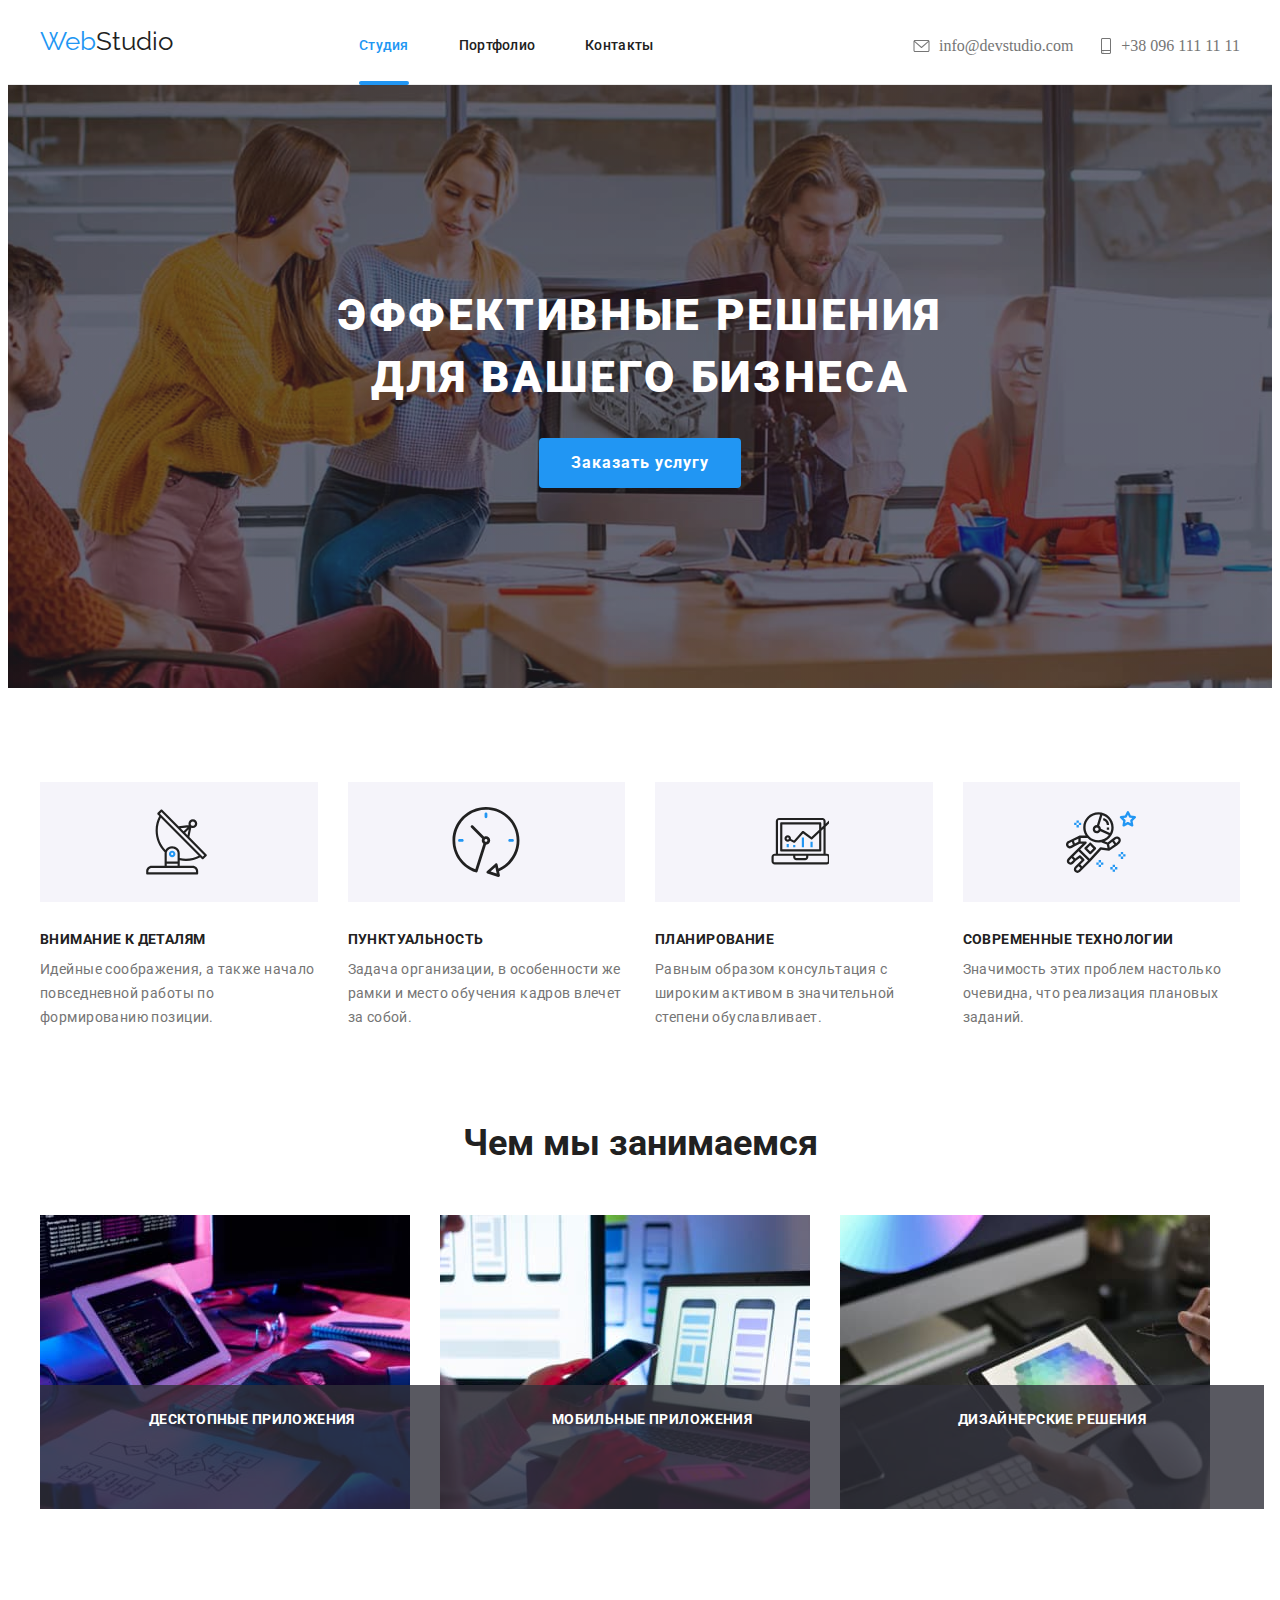
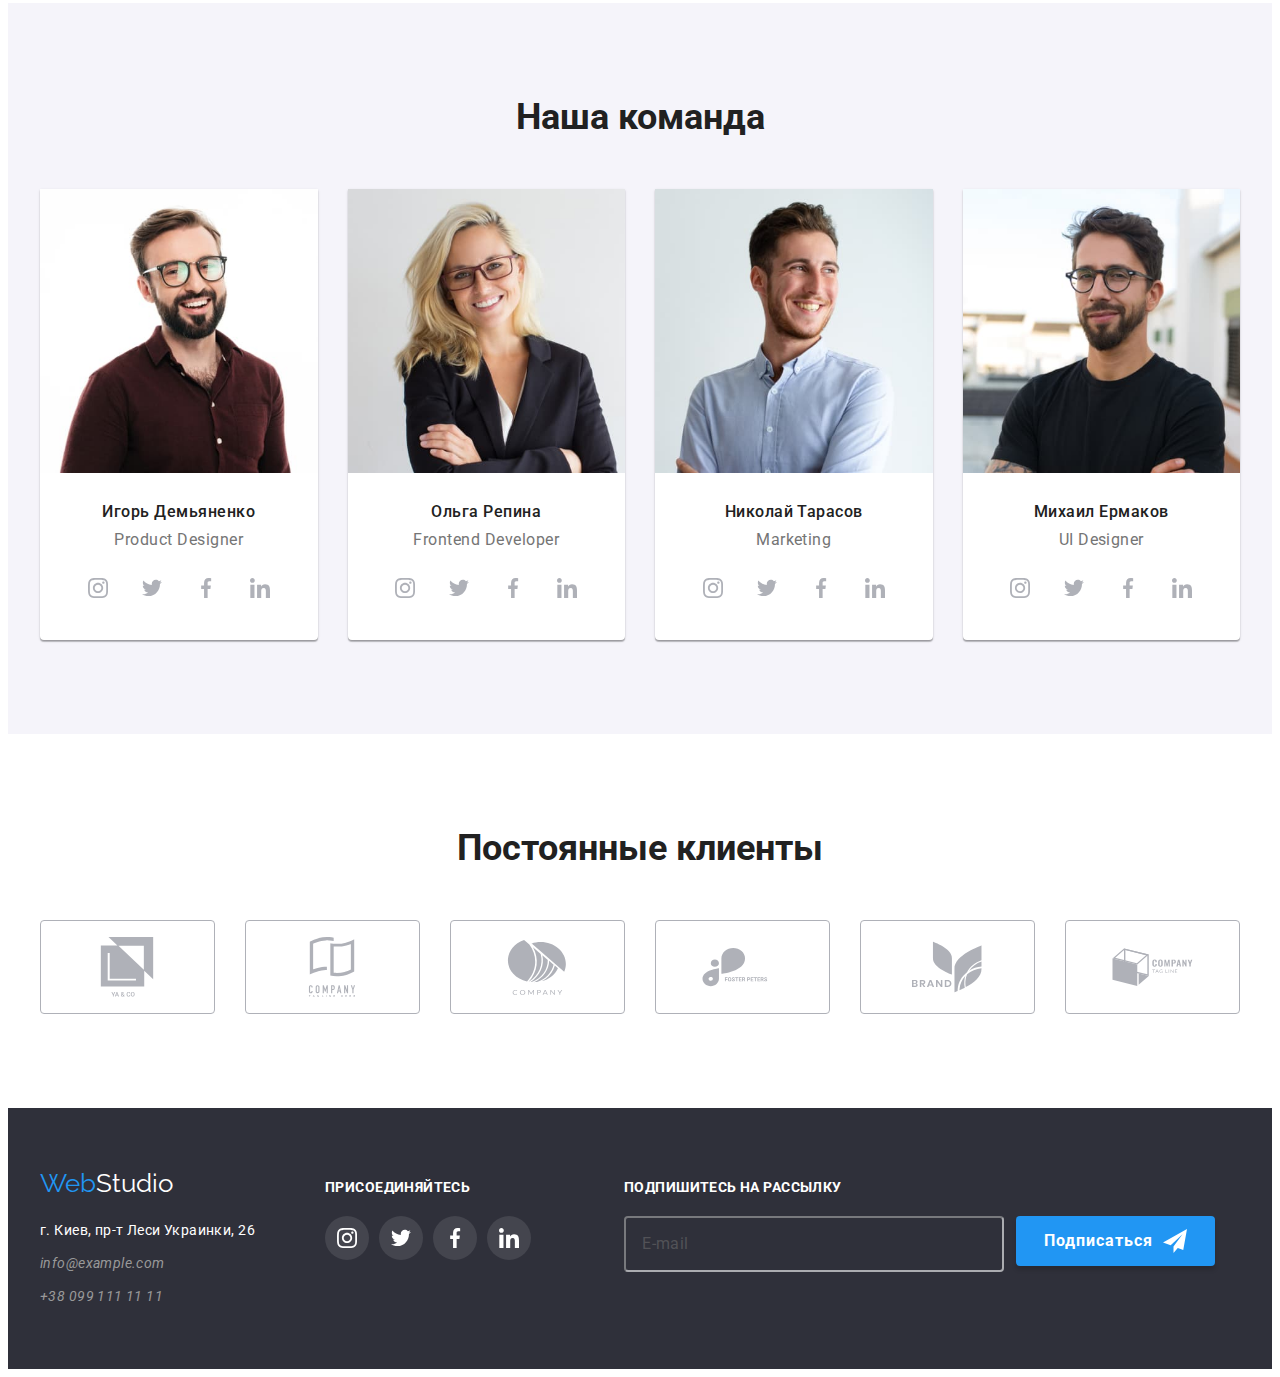
==== commit 7ae2270a: "corrections" ====
--- a/index.html
+++ b/index.html
@@ -144,7 +144,7 @@
                             <h3 class="direction__titles">Десктопные приложения</h3>
                         </div>
                     </li>
-                    <li class="item direction__item"> 2x
+                    <li class="item direction__item">
                         <img srcset="./images/studioimages/phoneimg-370-1x.jpg 1x, ./images/studioimages/phoneimg-370-2x.jpg 2x"
                         src="./images/studioimages/phoneimg-370-1x.jpg" alt="picture with a phone" width="370">
                         <div class="direction__label">
--- a/css/main.min.css
+++ b/css/main.min.css
@@ -1,2 +1,2 @@
-body{color:#757575;background-color:#fff}h1,h2,h3,h4,h5,h6,p{margin-top:0;margin-bottom:0}.list{list-style:none;margin:0;padding:0}.link{text-decoration:none}img{display:block;max-width:100%;height:auto}.title{color:#212121;font-family:"Roboto",sans serif;letter-spacing:0.03;text-align:center}@media screen and (max-width: 1199px){.title{margin-bottom:30px;font-size:28px;line-height:1.17}}@media screen and (min-width: 1200px){.title{margin-bottom:50px;font-size:36px;line-height:1.16}}.container{padding-left:15px;padding-right:15px;margin:0 auto}@media screen and (min-width: 480px){.container{width:480px}}@media screen and (min-width: 768px){.container{width:768px}}@media screen and (min-width: 1200px){.container{width:1200px}}@media screen and (max-width: 1199px){.section{padding-top:60px;padding-bottom:60px}}@media screen and (min-width: 1200px){.section{padding-top:94px;padding-bottom:94px}}.hero__button,.footer__button,.button__send{font-family:"Roboto",sans serif;font-weight:700;font-size:16px;line-height:1.87;letter-spacing:0.06em;color:#fff;background-color:#2196f3;border-radius:4px;border:0;cursor:pointer}.header{border-bottom:1px solid #ececec;position:relative}@media screen and (max-width: 767px){.header__container{padding-top:16px;padding-bottom:16px}}@media screen and (min-width: 768px){.header__container{display:-webkit-box;display:-ms-flexbox;display:flex;-webkit-box-align:baseline;-ms-flex-align:baseline;align-items:baseline}}@media screen and (max-width: 767px){.header__mobile-container{display:-webkit-box;display:-ms-flexbox;display:flex;-webkit-box-align:center;-ms-flex-align:center;align-items:center;-webkit-box-pack:justify;-ms-flex-pack:justify;justify-content:space-between}}.logo{font-family:Raleway, sans-serif;font-size:26px;line-height:1.2;color:#212121}.logo--color{color:#2196f3}.menu-button{display:-webkit-inline-box;display:-ms-inline-flexbox;display:inline-flex;margin:0;padding:0;border:none;background-color:transparent;z-index:998}.menu-button .icon-cross{fill:currentColor;display:none}.menu-button.is-open .icon-cross{display:block}.menu-button .icon-menu{fill:currentColor;display:block}.menu-button.is-open .icon-menu{display:none}@media screen and (min-width: 768px){.menu-button{display:none}}.menu-button .icon-menu:hover,.menu-button .icon-menu:focus,.menu-button .icon-cross:hover,.menu-button .icon-cross:focus{fill:#2196f3}.menu-container{background-color:#fff}.menu-container.is-open{display:-webkit-box;display:-ms-flexbox;display:flex}@media screen and (max-width: 767px){.menu-container.is-open{-webkit-box-orient:vertical;-webkit-box-direction:normal;-ms-flex-direction:column;flex-direction:column}}@media screen and (max-width: 767px){.menu-container{display:none;position:absolute;top:0;left:0;width:100%;height:100vh;padding:48px 20px;z-index:997}}@media screen and (min-width: 768px){.menu-container{width:100%;display:-webkit-box;display:-ms-flexbox;display:flex;-webkit-box-align:center;-ms-flex-align:center;align-items:center;margin-left:88px}}@media screen and (min-width: 1200px){.menu-container{margin-left:93px}}.site-nav__link{color:#212121;font-weight:500}.site-nav__link:hover,.site-nav__link:focus{color:#2196f3}@media screen and (max-width: 767px){.site-nav__link{display:block;font-family:"Roboto",sans serif;font-size:40px;line-height:1.17;letter-spacing:.02em}.site-nav__item:not(:last-child){padding-bottom:32px}}@media screen and (min-width: 768px){.site-nav{display:-webkit-box;display:-ms-flexbox;display:flex}.site-nav__link{display:block;padding-top:30px;padding-bottom:30px;font-family:"Roboto",sans serif;font-size:14px;line-height:1.14;letter-spacing:.02em;-webkit-transition:color 250ms cubic-bezier(0.4, 0, 0.2, 1);transition:color 250ms cubic-bezier(0.4, 0, 0.2, 1)}.site-nav__link--active{color:#2196f3}.site-nav__link--active::after{position:absolute;left:0;bottom:-1px;content:"";display:block;width:100%;height:4px;background-color:#2196f3;border-radius:2px}.site-nav__item{position:relative}.site-nav__item:not(:last-child){margin-right:50px}}@media screen and (min-width: 1200px){.site-nav{display:-webkit-box;display:-ms-flexbox;display:flex;margin-left:93px}}.auth-nav__link{font-weight:500;color:#757575;display:-webkit-box;display:-ms-flexbox;display:flex;-webkit-box-align:center;-ms-flex-align:center;align-items:center;-webkit-transition:color 250ms cubic-bezier(0.4, 0, 0.2, 1);transition:color 250ms cubic-bezier(0.4, 0, 0.2, 1)}.auth-nav__icon{margin-right:7px;fill:currentColor}@media screen and (max-width: 767px){.auth-nav__icon{display:none}}.auth-nav__link:hover,.auth-nav__link:focus{color:#2196f3;fill:#2196f3}@media screen and (max-width: 767px){.auth-nav{display:-webkit-box;display:-ms-flexbox;display:flex;-webkit-box-orient:vertical;-webkit-box-direction:normal;-ms-flex-direction:column;flex-direction:column;margin-top:auto}.auth-nav__link{font-family:"Roboto",sans serif;font-size:34px;line-height:1.17;letter-spacing:.02em}}@media screen and (min-width: 768px){.auth-nav{margin-left:auto}}@media screen and (min-width: 1200px){.auth-nav{display:-webkit-box;display:-ms-flexbox;display:flex;-webkit-box-align:center;-ms-flex-align:center;align-items:center}.auth-nav__item{display:-webkit-box;display:-ms-flexbox;display:flex}.auth-nav__item:not(:last-child){margin-right:25px}}@media screen and (max-width: 767px){.auth-nav__link--mail{font-size:25px}}@media screen and (min-width: 767px){.auth-nav__link--mail{margin-bottom:10px}}@media screen and (min-width: 1200px){.auth-nav__link--mail{margin-bottom:0}}@media screen and (max-width: 767px){.auth-nav__link--tel{color:#2196f3}}@media screen and (max-width: 767px){.auth-nav__item--tel{-webkit-box-ordinal-group:2;-ms-flex-order:1;order:1;margin-bottom:32px}}@media screen and (max-width: 767px){.auth-nav__item--mail{-webkit-box-ordinal-group:3;-ms-flex-order:2;order:2}}.header-social{display:-webkit-box;display:-ms-flexbox;display:flex;margin-top:64px}.header-social__link{color:#2196f3;font-family:"Roboto",sans serif;font-size:18px;line-height:1.22;letter-spacing:.02em;font-weight:500}.header-social__divider{color:#999;margin:0 8px}@media screen and (min-width: 767px){.header-social{display:none}}.hero{text-align:center}.hero__overlay{margin-left:auto;margin-right:auto;background-position:center;background-size:cover}.hero__title{margin-bottom:30px;color:#fff;font-family:"Roboto",sans serif;font-size:44px;line-height:1.4;letter-spacing:.06em;font-weight:900;text-align:center;text-transform:uppercase}.hero__button{padding:10px 32px;-webkit-transition:background-color 250ms cubic-bezier(0.4, 0, 0.2, 1);transition:background-color 250ms cubic-bezier(0.4, 0, 0.2, 1)}.hero__button:hover,.hero__button:focus{background-color:#188ce8}@media screen and (max-width: 767px){.hero__overlay{max-width:480px;padding:118px 0;background-image:-webkit-gradient(linear, left top, left bottom, from(rgba(47,48,58,0.4)), to(rgba(47,48,58,0.4))),url(../images/studioimages/hero-img-450-1x.jpg);background-image:linear-gradient(rgba(47,48,58,0.4), rgba(47,48,58,0.4)),url(../images/studioimages/hero-img-450-1x.jpg)}}@media screen and (max-width: 767px) and (min-device-pixel-ratio: 2), screen and (max-width: 767px) and (-webkit-min-device-pixel-ratio: 2), screen and (max-width: 767px) and (min-resolution: 192dpi), screen and (max-width: 767px) and (min-resolution: 2dppx){.hero__overlay{background-image:-webkit-gradient(linear, left top, left bottom, from(rgba(47,48,58,0.4)), to(rgba(47,48,58,0.4))),url(../images/studioimages/hero-img-450-2x.jpg);background-image:linear-gradient(rgba(47,48,58,0.4), rgba(47,48,58,0.4)),url(../images/studioimages/hero-img-450-2x.jpg)}}@media screen and (min-width: 768px) and (max-width: 1199px){.hero__overlay{max-width:768px;padding:118px 0;background-image:-webkit-gradient(linear, left top, left bottom, from(rgba(47,48,58,0.4)), to(rgba(47,48,58,0.4))),url(../images/studioimages/hero-img-768-1x.jpg);background-image:linear-gradient(rgba(47,48,58,0.4), rgba(47,48,58,0.4)),url(../images/studioimages/hero-img-768-1x.jpg)}}@media screen and (min-width: 768px) and (max-width: 1199px) and (min-device-pixel-ratio: 2), screen and (min-width: 768px) and (max-width: 1199px) and (-webkit-min-device-pixel-ratio: 2), screen and (min-width: 768px) and (max-width: 1199px) and (min-resolution: 192dpi), screen and (min-width: 768px) and (max-width: 1199px) and (min-resolution: 2dppx){.hero__overlay{background-image:-webkit-gradient(linear, left top, left bottom, from(rgba(47,48,58,0.4)), to(rgba(47,48,58,0.4))),url(../images/studioimages/hero-img-768-2x.jpg);background-image:linear-gradient(rgba(47,48,58,0.4), rgba(47,48,58,0.4)),url(../images/studioimages/hero-img-768-2x.jpg)}}@media screen and (min-width: 1200px){.hero__overlay{max-width:1600px;padding:200px 0;background-image:-webkit-gradient(linear, left top, left bottom, from(rgba(47,48,58,0.4)), to(rgba(47,48,58,0.4))),url(../images/studioimages/hero-img-1200-1x.jpg);background-image:linear-gradient(rgba(47,48,58,0.4), rgba(47,48,58,0.4)),url(../images/studioimages/hero-img-1200-1x.jpg)}}@media screen and (min-width: 1200px) and (min-device-pixel-ratio: 2), screen and (min-width: 1200px) and (-webkit-min-device-pixel-ratio: 2), screen and (min-width: 1200px) and (min-resolution: 192dpi), screen and (min-width: 1200px) and (min-resolution: 2dppx){.hero__overlay{background-image:-webkit-gradient(linear, left top, left bottom, from(rgba(47,48,58,0.4)), to(rgba(47,48,58,0.4))),url(../images/studioimages/hero-img-1200-2x.jpg);background-image:linear-gradient(rgba(47,48,58,0.4), rgba(47,48,58,0.4)),url(../images/studioimages/hero-img-1200-2x.jpg)}}.features__title{margin-bottom:10px;color:#212121;font-family:"Roboto",sans serif;font-size:14px;line-height:1.14;letter-spacing:.03em;text-transform:uppercase}.features__text{font-family:"Roboto",sans serif;font-size:14px;line-height:1.7;letter-spacing:.03em}.features__thumb{display:-webkit-box;display:-ms-flexbox;display:flex;-webkit-box-align:center;-ms-flex-align:center;align-items:center;-webkit-box-pack:center;-ms-flex-pack:center;justify-content:center;margin-bottom:30px;height:120px;width:100%;background-color:#f5f4fa}@media screen and (max-width: 767px){.features__thumb{margin-top:30px}}@media screen and (max-width: 767px){.features__list .features__item:first-child .features__thumb{margin-top:0}}.features__icon{width:70px;height:70px;display:block}@media screen and (min-width: 768px){.features__list{display:-webkit-box;display:-ms-flexbox;display:flex}}@media screen and (min-width: 768px) and (max-width: 1139px){.features__list{-ms-flex-wrap:wrap;flex-wrap:wrap}}@media screen and (min-width: 768px){.features__list{margin:-15px}}@media screen and (min-width: 768px){.features__item{margin:15px;-ms-flex-preferred-size:calc((100% - 4 * 15px) / 2);flex-basis:calc((100% - 4 * 15px) / 2)}}@media screen and (min-width: 1200px){.features__item{-ms-flex-preferred-size:calc((100% - 90px) / 4);flex-basis:calc((100% - 90px) / 4)}}@media screen and (min-width: 1200px){.features{padding-top:94px;padding-bottom:47px}}@media screen and (max-width: 1199px){.direction{display:none}}@media screen and (min-width: 1200px){.direction{padding-top:47px;padding-bottom:94px}}.direction__title{margin-bottom:50px}.direction__titles{color:#fff;font-family:"Roboto",sans serif;font-size:14px;line-height:1.14;letter-spacing:.03em;text-align:center;text-transform:uppercase}.direction__label{position:absolute;padding:27px;height:70px;width:100%;bottom:0;left:0;background-color:rgba(47,48,58,0.8)}.direction__list{display:-webkit-box;display:-ms-flexbox;display:flex;-ms-flex-preferred-size:calc((100%-90px) / 3);flex-basis:calc((100%-90px) / 3);margin-right:-30px;margin-bottom:-30px}.direction__item{position:relative;margin-right:30px;margin-bottom:30px}.team{background-color:#f5f4fa}.team__item{background-color:#fff;-webkit-box-shadow:0px 1px 3px rgba(0,0,0,0.12),0px 1px 1px rgba(0,0,0,0.14),0px 2px 1px rgba(0,0,0,0.2);box-shadow:0px 1px 3px rgba(0,0,0,0.12),0px 1px 1px rgba(0,0,0,0.14),0px 2px 1px rgba(0,0,0,0.2);border-radius:0px 0px 4px 4px}@media screen and (min-width: 768px) and (max-width: 1199px){.team__item{-ms-flex-preferred-size:calc((100% - 4 * 15px) / 2);flex-basis:calc((100% - 4 * 15px) / 2)}}@media screen and (min-width: 768px){.team__item{margin:15px}}@media screen and (min-width: 1200px){.team__item{-ms-flex-preferred-size:calc((100% - 8 * 15px) / 4);flex-basis:calc((100% - 8 * 15px) / 4)}}@media screen and (max-width: 767px){.team__item:not(:last-child){margin-bottom:30px}}.team__title{margin-bottom:10px;color:#212121;font-family:"Roboto",sans serif;font-size:16px;line-height:1.18;letter-spacing:.03em;font-weight:500;text-align:center}.team__text{margin-bottom:16px;font-family:"Roboto",sans serif;font-size:16px;line-height:1.18;letter-spacing:.03em;text-align:center}.team__element{padding-top:30px}@media screen and (max-width: 1199px){.team__element{padding-bottom:24px}}@media screen and (min-width: 1200px){.team__element{padding-bottom:30px}}@media screen and (min-width: 768px){.team__list{display:-webkit-box;display:-ms-flexbox;display:flex}}@media screen and (min-width: 768px) and (max-width: 1199px){.team__list{-ms-flex-wrap:wrap;flex-wrap:wrap;margin:-15px}}@media screen and (min-width: 1200px){.team__list{margin:-15px}}.social-list{display:-webkit-box;display:-ms-flexbox;display:flex;-webkit-box-pack:center;-ms-flex-pack:center;justify-content:center}.social-list__link{display:-webkit-box;display:-ms-flexbox;display:flex;-webkit-box-align:center;-ms-flex-align:center;align-items:center;-webkit-box-pack:center;-ms-flex-pack:center;justify-content:center;height:44px;width:44px;fill:#afb1b8;border-radius:50px;-webkit-transition:fill 250ms cubic-bezier(0.4, 0, 0.2, 1),background-color 250ms cubic-bezier(0.4, 0, 0.2, 1);transition:fill 250ms cubic-bezier(0.4, 0, 0.2, 1),background-color 250ms cubic-bezier(0.4, 0, 0.2, 1)}.social-list__link:hover,.social-list__link:focus{background-color:#2196f3;fill:#fff}.social-list__icon:hover,.social-list__icon:focus{fill:#fff}.social-list__item:not(:last-child){margin-right:10px}.client__list{display:-webkit-box;display:-ms-flexbox;display:flex;-webkit-box-pack:center;-ms-flex-pack:center;justify-content:center;margin:-15px}@media screen and (max-width: 1199px){.client__list{-ms-flex-wrap:wrap;flex-wrap:wrap}}.client__link{display:-webkit-box;display:-ms-flexbox;display:flex;margin:15px;-webkit-box-align:center;-ms-flex-align:center;align-items:center;-webkit-box-pack:center;-ms-flex-pack:center;justify-content:center;height:92px;border:1px solid #afb1b8;border-radius:4px;-webkit-transition:fill 250ms cubic-bezier(0.4, 0, 0.2, 1);transition:fill 250ms cubic-bezier(0.4, 0, 0.2, 1);-webkit-transition:border 250ms cubic-bezier(0.4, 0, 0.2, 1);transition:border 250ms cubic-bezier(0.4, 0, 0.2, 1)}@media screen and (max-width: 767px){.client__link{width:210px}}@media screen and (min-width: 768px) and (max-width: 1199px){.client__link{width:226px}}@media screen and (min-width: 1200px){.client__link{width:170px}}.client__icon{fill:#afb1b8}.client__link:hover,.client__link:focus{border:1px solid #2196f3}.client__link:hover .client__icon,.client__link:focus .client__icon{fill:#2196f3}.footer{background-color:#2f303a}@media screen and (max-width: 767px){.footer{text-align:center}}.footer__container{padding-top:60px;padding-bottom:60px}@media screen and (min-width: 1200px){.footer__container{display:-webkit-box;display:-ms-flexbox;display:flex;-webkit-box-align:baseline;-ms-flex-align:baseline;align-items:baseline}}.logo--footer{color:#fff}.address__link{display:inline-block;font-style:normal;margin-top:20px;color:#fff;font-family:"Roboto",sans serif;font-size:14px;line-height:1.7;letter-spacing:.03em}.address__contact{color:#999;font-family:"Roboto",sans serif;font-size:14px;line-height:1.7;letter-spacing:.03em;-webkit-transition:color 250ms cubic-bezier(0.4, 0, 0.2, 1);transition:color 250ms cubic-bezier(0.4, 0, 0.2, 1)}.address__contact:hover,.address__contact:focus{color:#2196f3}@media screen and (max-width: 1199px){.address__item:not(:last-child){margin-bottom:8px}}@media screen and (min-width: 1200px){.address__item:not(:last-child){margin-bottom:9px}}.footer__title{margin-bottom:20px;color:#fff;font-family:"Roboto",sans serif;font-size:14px;line-height:1.14;letter-spacing:.03em;text-transform:uppercase}@media screen and (max-width: 1199px){.footer__title{margin-top:60px;text-align:center}}@media screen and (min-width: 768px){.footer__case{display:-webkit-box;display:-ms-flexbox;display:flex;-webkit-box-align:baseline;-ms-flex-align:baseline;align-items:baseline;-webkit-box-pack:center;-ms-flex-pack:center;justify-content:center}}@media screen and (min-width: 768px) and (max-width: 1199px){.footer__join{margin-left:165px}}@media screen and (min-width: 1200px){.footer__join{margin-left:70px}}@media screen and (min-width: 1200px){.footer__signin{margin-left:93px}}@media screen and (min-width: 1200px){.footer__form{display:-webkit-box;display:-ms-flexbox;display:flex}}.social-list__item--footer{background-color:rgba(255,255,255,0.1);border-radius:50px}.social-list__icon--footer{fill:#fff}.footer__mail-input{padding-left:16px;min-width:358px;height:50px;background-color:#2f303a;border-color:rgba(255,255,255,0.6);border-radius:4px;color:rgba(255,255,255,0.6)}@media screen and (max-width: 1199px){.footer__mail-input{margin-bottom:20px}}@media screen and (min-width: 768px) and (max-width: 1200px){.footer__mail-input{display:block;margin-left:auto;margin-right:auto}}@media screen and (min-width: 1200px){.footer__mail-input{margin-right:12px}}.footer__mail-input:focus{border:1px solid #ffffff 30%}.footer__mail-input::-webkit-input-placeholder{font-family:"Roboto",sans serif;font-size:16px;line-height:1.25;letter-spacing:.03em;color:rgba(117,117,117,0.5)}.footer__mail-input:-ms-input-placeholder{font-family:"Roboto",sans serif;font-size:16px;line-height:1.25;letter-spacing:.03em;color:rgba(117,117,117,0.5)}.footer__mail-input::-ms-input-placeholder{font-family:"Roboto",sans serif;font-size:16px;line-height:1.25;letter-spacing:.03em;color:rgba(117,117,117,0.5)}.footer__mail-input::placeholder{font-family:"Roboto",sans serif;font-size:16px;line-height:1.25;letter-spacing:.03em;color:rgba(117,117,117,0.5)}.footer__button{display:-webkit-inline-box;display:-ms-inline-flexbox;display:inline-flex;-webkit-box-align:center;-ms-flex-align:center;align-items:center;height:50px;padding:10px 28px;-webkit-box-shadow:0px 4px 4px rgba(0,0,0,0.15);box-shadow:0px 4px 4px rgba(0,0,0,0.15)}@media screen and (min-width: 768px) and (max-width: 1200px){.footer__button{display:block;margin-left:auto;margin-right:auto}}.button__icon{margin-left:10px}@media screen and (min-width: 768px){.filters{display:-webkit-box;display:-ms-flexbox;display:flex;-webkit-box-pack:center;-ms-flex-pack:center;justify-content:center}}@media screen and (max-width: 767px){.filters{margin-bottom:15px}}@media screen and (min-width: 768px) and (max-width: 1199px){.filters{margin-bottom:30px}}@media screen and (min-width: 1200px){.filters{margin-bottom:50px}}.filters__button{padding:6px 22px;cursor:pointer;color:#212121;background-color:#f5f4fa;font-family:"Roboto",sans serif;font-size:16px;line-height:1.62;letter-spacing:.03em;font-weight:500;border-radius:4px;border:0;-webkit-transition:color 250ms cubic-bezier(0.4, 0, 0.2, 1),background-color 250ms cubic-bezier(0.4, 0, 0.2, 1),-webkit-box-shadow 250ms cubic-bezier(0.4, 0, 0.2, 1);transition:color 250ms cubic-bezier(0.4, 0, 0.2, 1),background-color 250ms cubic-bezier(0.4, 0, 0.2, 1),-webkit-box-shadow 250ms cubic-bezier(0.4, 0, 0.2, 1);transition:color 250ms cubic-bezier(0.4, 0, 0.2, 1),background-color 250ms cubic-bezier(0.4, 0, 0.2, 1),box-shadow 250ms cubic-bezier(0.4, 0, 0.2, 1);transition:color 250ms cubic-bezier(0.4, 0, 0.2, 1),background-color 250ms cubic-bezier(0.4, 0, 0.2, 1),box-shadow 250ms cubic-bezier(0.4, 0, 0.2, 1),-webkit-box-shadow 250ms cubic-bezier(0.4, 0, 0.2, 1)}.filters__button:not(:last-child){margin-right:8px}@media screen and (max-width: 767px){.filters__button{margin-bottom:15px}}.filters__button:hover,.filters__button:focus{color:#fff;background-color:#2196f3;-webkit-box-shadow:0px 3px 1px rgba(0,0,0,0.1),0px 1px 2px rgba(0,0,0,0.08),0px 2px 2px rgba(0,0,0,0.12);box-shadow:0px 3px 1px rgba(0,0,0,0.1),0px 1px 2px rgba(0,0,0,0.08),0px 2px 2px rgba(0,0,0,0.12)}@media screen and (min-width: 768px){.portfolio-set{display:-webkit-box;display:-ms-flexbox;display:flex;-ms-flex-wrap:wrap;flex-wrap:wrap;margin:-15px}}.portfolio-set__title{margin-bottom:4px;color:#212121;font-family:"Roboto",sans serif;font-size:18px;line-height:2;letter-spacing:.03em}.portfolio-set__item{background-color:#fff}@media screen and (min-width: 768px){.portfolio-set__item{margin:15px}}@media screen and (min-width: 768px) and (max-width: 1199px){.portfolio-set__item{-ms-flex-preferred-size:calc((100% - 4 * 15px) / 2);flex-basis:calc((100% - 4 * 15px) / 2)}}@media screen and (min-width: 1200px){.portfolio-set__item{-ms-flex-preferred-size:calc((100% - 6 * 15px) / 3);flex-basis:calc((100% - 6 * 15px) / 3)}}@media screen and (max-width: 767px){.portfolio-set__item:not(:last-child){margin-bottom:30px}}.portfolio-set__text{color:#757575;font-family:"Roboto",sans serif;font-size:16px;line-height:1.87;letter-spacing:.03em}.portfolio-set__content{padding:20px 24px;border:1px solid #eee;border-top:0}.portfolio-set__thumb{position:relative}.portfolio-set__overflow{overflow:hidden}.portfolio-set__link{display:block}.portfolio-set__link:hover,.portfolio-set__link:focus{-webkit-box-shadow:0px 1px 1px rgba(0,0,0,0.12),0px 4px 4px rgba(0,0,0,0.06),1px 4px 6px rgba(27,27,27,0.16);box-shadow:0px 1px 1px rgba(0,0,0,0.12),0px 4px 4px rgba(0,0,0,0.06),1px 4px 6px rgba(27,27,27,0.16)}.description{position:absolute;width:100%;height:100%;top:0;left:0;padding:63px 24px;overflow:auto;background-color:rgba(33,150,243,0.9);-webkit-transform:translateY(100%);transform:translateY(100%);-webkit-transition:-webkit-transform 250ms cubic-bezier(0.4, 0, 0.2, 1);transition:-webkit-transform 250ms cubic-bezier(0.4, 0, 0.2, 1);transition:transform 250ms cubic-bezier(0.4, 0, 0.2, 1);transition:transform 250ms cubic-bezier(0.4, 0, 0.2, 1), -webkit-transform 250ms cubic-bezier(0.4, 0, 0.2, 1)}.description__text{font-family:"Roboto",sans serif;font-size:18px;line-height:1.56;letter-spacing:.03em;color:#fff}.portfolio-set__link:hover .description{-webkit-transform:translate(0);transform:translate(0)}.description::-webkit-scrollbar{width:10px}.description::-webkit-scrollbar-track{background:#e5e5e5}.description::-webkit-scrollbar-thumb{background:#afb1b8;border-radius:8px;border:1px solid #e5e5e5}.backdrop{position:fixed;top:0;left:0;width:100%;height:100%;background-color:rgba(0,0,0,0.2);-webkit-transform:translate(0);transform:translate(0);z-index:999;opacity:1;visibility:visible;-webkit-transition:opacity 250ms cubic-bezier(0.4, 0, 0.2, 1),visability 250ms cubic-bezier(0.4, 0, 0.2, 1);transition:opacity 250ms cubic-bezier(0.4, 0, 0.2, 1),visability 250ms cubic-bezier(0.4, 0, 0.2, 1)}@media screen and (max-width: 767px){.backdrop{padding-top:193px}}@media screen and (min-width: 768px){.backdrop{padding-top:208px}}@media screen and (min-width: 1200px){.backdrop{padding-top:221px}}.backdrop--is-hidden{opacity:0;visibility:hidden;pointer-events:none}.backdrop--is-hidden .modal{-webkit-transform:translate(-50%, -50%) scale(0.5);transform:translate(-50%, -50%) scale(0.5);opacity:0}.modal{position:absolute;top:50%;left:50%;padding:40px;background-color:#fff;-webkit-box-shadow:0px 1px 3px rgba(0,0,0,0.12),0px 1px 1px rgba(0,0,0,0.14),0px 2px 1px rgba(0,0,0,0.2);box-shadow:0px 1px 3px rgba(0,0,0,0.12),0px 1px 1px rgba(0,0,0,0.14),0px 2px 1px rgba(0,0,0,0.2);border-radius:4px;-webkit-transform:translate(-50%, -50%) scale(1);transform:translate(-50%, -50%) scale(1);-webkit-transition:-webkit-transform 250ms cubic-bezier(0.4, 0, 0.2, 1);transition:-webkit-transform 250ms cubic-bezier(0.4, 0, 0.2, 1);transition:transform 250ms cubic-bezier(0.4, 0, 0.2, 1);transition:transform 250ms cubic-bezier(0.4, 0, 0.2, 1), -webkit-transform 250ms cubic-bezier(0.4, 0, 0.2, 1)}@media screen and (max-width: 1199px){.modal{min-width:450px;min-height:609px}}@media screen and (min-width: 1200px){.modal{min-width:528px;min-height:581px}}.modal__close-button{display:-webkit-box;display:-ms-flexbox;display:flex;position:absolute;top:8px;right:8px;width:30px;height:30px;border-radius:50%;border-color:rgba(184,118,118,0.1);background-color:transparent;cursor:pointer}.modal__close-icon{margin:auto;-webkit-transition:fill 250ms cubic-bezier(0.4, 0, 0.2, 1);transition:fill 250ms cubic-bezier(0.4, 0, 0.2, 1)}.modal__close-button:hover .modal__close-icon,.modal__close-button:focus .modal__close-icon{fill:#2196f3}.form{margin-left:auto;margin-right:auto}.form__title{margin-bottom:12px;font-family:"Roboto",sans serif;font-size:20px;line-height:1.15;letter-spacing:.03em;font-weight:700;text-align:center;color:#212121}.form__field{position:relative;display:-webkit-box;display:-ms-flexbox;display:flex;-webkit-box-orient:vertical;-webkit-box-direction:normal;-ms-flex-direction:column;flex-direction:column}.form__label{margin-bottom:4px;color:#757575;font-family:"Roboto",sans serif;font-size:12px;line-height:1.17;letter-spacing:.01em}.form__icon{position:absolute;left:15px;top:35px;fill:#212121;-webkit-transition:fill 250ms cubic-bezier(0.4, 0, 0.2, 1);transition:fill 250ms cubic-bezier(0.4, 0, 0.2, 1)}.form__input:focus+.form__icon{fill:#2196f3}.form__input{padding:15px 14px 15px 42px;margin-bottom:10px;border-radius:4px;border:1px solid rgba(33,33,33,0.2);-webkit-transition:border-color 250ms cubic-bezier(0.4, 0, 0.2, 1),outline-color 250ms cubic-bezier(0.4, 0, 0.2, 1);transition:border-color 250ms cubic-bezier(0.4, 0, 0.2, 1),outline-color 250ms cubic-bezier(0.4, 0, 0.2, 1)}.form__input:focus{border-color:#2196f3;outline-color:#2196f3}.form__comment{padding:12px 16px;resize:none}.form__comment::-webkit-input-placeholder{font-family:"Roboto",sans serif;color:rgba(117,117,117,0.5);font-size:14px;line-height:1.17;letter-spacing:0.01em}.form__comment:-ms-input-placeholder{font-family:"Roboto",sans serif;color:rgba(117,117,117,0.5);font-size:14px;line-height:1.17;letter-spacing:0.01em}.form__comment::-ms-input-placeholder{font-family:"Roboto",sans serif;color:rgba(117,117,117,0.5);font-size:14px;line-height:1.17;letter-spacing:0.01em}.form__comment::placeholder{font-family:"Roboto",sans serif;color:rgba(117,117,117,0.5);font-size:14px;line-height:1.17;letter-spacing:0.01em}.checkbox{position:relative;display:-webkit-box;display:-ms-flexbox;display:flex;-webkit-box-align:center;-ms-flex-align:center;align-items:center;margin-top:10px}@media screen and (max-width: 1199px){.checkbox{font-family:"Roboto",sans serif;font-size:12px;line-height:1.17;letter-spacing:.03em}}@media screen and (min-width: 1200px){.checkbox{font-size:14px}}.checkbox__input{position:absolute;width:1px;height:1px;margin:-1px;border:0;padding:0;white-space:nowrap;-webkit-clip-path:inset(100%);clip-path:inset(100%);clip:rect(0 0 0 0);overflow:hidden}.checkbox__link{color:#2196f3}.checkbox__icon--tick{position:absolute;left:0;opacity:0;margin-right:7px;background-color:#2196f3;fill:#fff;border-radius:4px}.checkbox__input:checked ~ .checkbox__icon--tick{opacity:1}.checkbox__icon{display:inline-block;margin-right:7px;width:16px;height:15px;border:2px solid #000000;border-radius:4px}.checkbox__input:checked ~ .checkbox__icon{opacity:0}.form__button-field{display:-webkit-box;display:-ms-flexbox;display:flex}.button__send{margin-left:auto;margin-right:auto;margin-top:30px;padding:10px 55px;-webkit-box-shadow:0px 1px 3px rgba(0,0,0,0.12),0px 1px 1px rgba(0,0,0,0.14),0px 2px 1px rgba(0,0,0,0.2);box-shadow:0px 1px 3px rgba(0,0,0,0.12),0px 1px 1px rgba(0,0,0,0.14),0px 2px 1px rgba(0,0,0,0.2);-webkit-transition:background-color 250ms cubic-bezier(0.4, 0, 0.2, 1);transition:background-color 250ms cubic-bezier(0.4, 0, 0.2, 1)}.button__send:hover,.button__send:focus{background-color:#188ce8}
+body{color:#757575;background-color:#fff}h1,h2,h3,h4,h5,h6,p{margin-top:0;margin-bottom:0}.list{list-style:none;margin:0;padding:0}.link{text-decoration:none}img{display:block;max-width:100%;height:auto}.title{color:#212121;font-family:"Roboto",sans serif;letter-spacing:0.03;text-align:center}@media screen and (max-width: 1199px){.title{margin-bottom:30px;font-size:28px;line-height:1.17}}@media screen and (min-width: 1200px){.title{margin-bottom:50px;font-size:36px;line-height:1.16}}.container{padding-left:15px;padding-right:15px;margin:0 auto}@media screen and (min-width: 480px) and (max-width: 767px){.container{max-width:450px}}@media screen and (min-width: 768px) and (max-width: 1199px){.container{max-width:738px}}@media screen and (min-width: 1200px){.container{max-width:1200px}}@media screen and (max-width: 1199px){.section{padding-top:60px;padding-bottom:60px}}@media screen and (min-width: 1200px){.section{padding-top:94px;padding-bottom:94px}}.hero__button,.footer__button,.button__send{font-family:"Roboto",sans serif;font-weight:700;font-size:16px;line-height:1.87;letter-spacing:0.06em;color:#fff;background-color:#2196f3;border-radius:4px;border:0;cursor:pointer}.header{border-bottom:1px solid #ececec;position:relative}@media screen and (max-width: 767px){.header__container{padding-top:16px;padding-bottom:16px}}@media screen and (min-width: 768px){.header__container{display:-webkit-box;display:-ms-flexbox;display:flex;-webkit-box-align:baseline;-ms-flex-align:baseline;align-items:baseline}}@media screen and (max-width: 767px){.header__mobile-container{display:-webkit-box;display:-ms-flexbox;display:flex;-webkit-box-align:center;-ms-flex-align:center;align-items:center;-webkit-box-pack:justify;-ms-flex-pack:justify;justify-content:space-between}}.logo{font-family:Raleway, sans-serif;font-size:26px;line-height:1.2;color:#212121}.logo--color{color:#2196f3}.menu-button{display:-webkit-inline-box;display:-ms-inline-flexbox;display:inline-flex;margin:0;padding:0;border:none;background-color:transparent;z-index:998}.menu-button .icon-cross{fill:currentColor;display:none}.menu-button.is-open .icon-cross{display:block}.menu-button .icon-menu{fill:currentColor;display:block}.menu-button.is-open .icon-menu{display:none}@media screen and (min-width: 768px){.menu-button{display:none}}.menu-button .icon-menu:hover,.menu-button .icon-menu:focus,.menu-button .icon-cross:hover,.menu-button .icon-cross:focus{fill:#2196f3}.menu-container{background-color:#fff}.menu-container.is-open{display:-webkit-box;display:-ms-flexbox;display:flex}@media screen and (max-width: 767px){.menu-container.is-open{-webkit-box-orient:vertical;-webkit-box-direction:normal;-ms-flex-direction:column;flex-direction:column}}@media screen and (max-width: 767px){.menu-container{display:none;position:absolute;top:0;left:0;width:100%;height:100vh;padding:48px 20px;z-index:997}}@media screen and (min-width: 768px){.menu-container{width:100%;display:-webkit-box;display:-ms-flexbox;display:flex;-webkit-box-align:center;-ms-flex-align:center;align-items:center;margin-left:88px}}@media screen and (min-width: 1200px){.menu-container{margin-left:93px}}.site-nav__link{color:#212121;font-weight:500}.site-nav__link:hover,.site-nav__link:focus{color:#2196f3}@media screen and (max-width: 767px){.site-nav__link{display:block;font-family:"Roboto",sans serif;font-size:40px;line-height:1.17;letter-spacing:.02em}.site-nav__item:not(:last-child){padding-bottom:32px}}@media screen and (min-width: 768px){.site-nav{display:-webkit-box;display:-ms-flexbox;display:flex}.site-nav__link{display:block;padding-top:30px;padding-bottom:30px;font-family:"Roboto",sans serif;font-size:14px;line-height:1.14;letter-spacing:.02em;-webkit-transition:color 250ms cubic-bezier(0.4, 0, 0.2, 1);transition:color 250ms cubic-bezier(0.4, 0, 0.2, 1)}.site-nav__link--active{color:#2196f3}.site-nav__link--active::after{position:absolute;left:0;bottom:-1px;content:"";display:block;width:100%;height:4px;background-color:#2196f3;border-radius:2px}.site-nav__item{position:relative}.site-nav__item:not(:last-child){margin-right:50px}}@media screen and (min-width: 1200px){.site-nav{display:-webkit-box;display:-ms-flexbox;display:flex;margin-left:93px}}.auth-nav__link{font-weight:500;color:#757575;display:-webkit-box;display:-ms-flexbox;display:flex;-webkit-box-align:center;-ms-flex-align:center;align-items:center;-webkit-transition:color 250ms cubic-bezier(0.4, 0, 0.2, 1);transition:color 250ms cubic-bezier(0.4, 0, 0.2, 1)}.auth-nav__icon{margin-right:7px;fill:currentColor}@media screen and (max-width: 767px){.auth-nav__icon{display:none}}.auth-nav__link:hover,.auth-nav__link:focus{color:#2196f3;fill:#2196f3}@media screen and (max-width: 767px){.auth-nav{display:-webkit-box;display:-ms-flexbox;display:flex;-webkit-box-orient:vertical;-webkit-box-direction:normal;-ms-flex-direction:column;flex-direction:column;margin-top:auto}.auth-nav__link{font-family:"Roboto",sans serif;font-size:34px;line-height:1.17;letter-spacing:.02em}}@media screen and (min-width: 768px){.auth-nav{margin-left:auto}}@media screen and (min-width: 1200px){.auth-nav{display:-webkit-box;display:-ms-flexbox;display:flex;-webkit-box-align:center;-ms-flex-align:center;align-items:center}.auth-nav__item{display:-webkit-box;display:-ms-flexbox;display:flex}.auth-nav__item:not(:last-child){margin-right:25px}}@media screen and (max-width: 767px){.auth-nav__link--mail{font-size:25px}}@media screen and (min-width: 767px){.auth-nav__link--mail{margin-bottom:10px}}@media screen and (min-width: 1200px){.auth-nav__link--mail{margin-bottom:0}}@media screen and (max-width: 767px){.auth-nav__link--tel{color:#2196f3}}@media screen and (max-width: 767px){.auth-nav__item--tel{-webkit-box-ordinal-group:2;-ms-flex-order:1;order:1;margin-bottom:32px}}@media screen and (max-width: 767px){.auth-nav__item--mail{-webkit-box-ordinal-group:3;-ms-flex-order:2;order:2}}.header-social{display:-webkit-box;display:-ms-flexbox;display:flex;margin-top:64px}.header-social__link{color:#2196f3;font-family:"Roboto",sans serif;font-size:18px;line-height:1.22;letter-spacing:.02em;font-weight:500}.header-social__divider{color:#999;margin:0 8px}@media screen and (min-width: 767px){.header-social{display:none}}.hero{text-align:center}.hero__overlay{margin-left:auto;margin-right:auto;background-position:center;background-size:cover}.hero__title{margin-bottom:30px;color:#fff;font-family:"Roboto",sans serif;font-size:44px;line-height:1.4;letter-spacing:.06em;font-weight:900;text-align:center;text-transform:uppercase}.hero__button{padding:10px 32px;-webkit-transition:background-color 250ms cubic-bezier(0.4, 0, 0.2, 1);transition:background-color 250ms cubic-bezier(0.4, 0, 0.2, 1)}.hero__button:hover,.hero__button:focus{background-color:#188ce8}@media screen and (max-width: 767px){.hero__overlay{max-width:480px;padding:118px 0;background-image:-webkit-gradient(linear, left top, left bottom, from(rgba(47,48,58,0.4)), to(rgba(47,48,58,0.4))),url(../images/studioimages/hero-img-450-1x.jpg);background-image:linear-gradient(rgba(47,48,58,0.4), rgba(47,48,58,0.4)),url(../images/studioimages/hero-img-450-1x.jpg)}}@media screen and (max-width: 767px) and (min-device-pixel-ratio: 2), screen and (max-width: 767px) and (-webkit-min-device-pixel-ratio: 2), screen and (max-width: 767px) and (min-resolution: 192dpi), screen and (max-width: 767px) and (min-resolution: 2dppx){.hero__overlay{background-image:-webkit-gradient(linear, left top, left bottom, from(rgba(47,48,58,0.4)), to(rgba(47,48,58,0.4))),url(../images/studioimages/hero-img-450-2x.jpg);background-image:linear-gradient(rgba(47,48,58,0.4), rgba(47,48,58,0.4)),url(../images/studioimages/hero-img-450-2x.jpg)}}@media screen and (min-width: 768px) and (max-width: 1199px){.hero__overlay{max-width:768px;padding:118px 0;background-image:-webkit-gradient(linear, left top, left bottom, from(rgba(47,48,58,0.4)), to(rgba(47,48,58,0.4))),url(../images/studioimages/hero-img-768-1x.jpg);background-image:linear-gradient(rgba(47,48,58,0.4), rgba(47,48,58,0.4)),url(../images/studioimages/hero-img-768-1x.jpg)}}@media screen and (min-width: 768px) and (max-width: 1199px) and (min-device-pixel-ratio: 2), screen and (min-width: 768px) and (max-width: 1199px) and (-webkit-min-device-pixel-ratio: 2), screen and (min-width: 768px) and (max-width: 1199px) and (min-resolution: 192dpi), screen and (min-width: 768px) and (max-width: 1199px) and (min-resolution: 2dppx){.hero__overlay{background-image:-webkit-gradient(linear, left top, left bottom, from(rgba(47,48,58,0.4)), to(rgba(47,48,58,0.4))),url(../images/studioimages/hero-img-768-2x.jpg);background-image:linear-gradient(rgba(47,48,58,0.4), rgba(47,48,58,0.4)),url(../images/studioimages/hero-img-768-2x.jpg)}}@media screen and (min-width: 1200px){.hero__overlay{max-width:1600px;padding:200px 0;background-image:-webkit-gradient(linear, left top, left bottom, from(rgba(47,48,58,0.4)), to(rgba(47,48,58,0.4))),url(../images/studioimages/hero-img-1200-1x.jpg);background-image:linear-gradient(rgba(47,48,58,0.4), rgba(47,48,58,0.4)),url(../images/studioimages/hero-img-1200-1x.jpg)}}@media screen and (min-width: 1200px) and (min-device-pixel-ratio: 2), screen and (min-width: 1200px) and (-webkit-min-device-pixel-ratio: 2), screen and (min-width: 1200px) and (min-resolution: 192dpi), screen and (min-width: 1200px) and (min-resolution: 2dppx){.hero__overlay{background-image:-webkit-gradient(linear, left top, left bottom, from(rgba(47,48,58,0.4)), to(rgba(47,48,58,0.4))),url(../images/studioimages/hero-img-1200-2x.jpg);background-image:linear-gradient(rgba(47,48,58,0.4), rgba(47,48,58,0.4)),url(../images/studioimages/hero-img-1200-2x.jpg)}}.features__title{margin-bottom:10px;color:#212121;font-family:"Roboto",sans serif;font-size:14px;line-height:1.14;letter-spacing:.03em;text-transform:uppercase}.features__text{font-family:"Roboto",sans serif;font-size:14px;line-height:1.7;letter-spacing:.03em}.features__thumb{display:-webkit-box;display:-ms-flexbox;display:flex;-webkit-box-align:center;-ms-flex-align:center;align-items:center;-webkit-box-pack:center;-ms-flex-pack:center;justify-content:center;margin-bottom:30px;height:120px;width:100%;background-color:#f5f4fa}@media screen and (max-width: 767px){.features__thumb{margin-top:30px}}@media screen and (max-width: 767px){.features__list .features__item:first-child .features__thumb{margin-top:0}}.features__icon{width:70px;height:70px;display:block}@media screen and (min-width: 768px){.features__list{display:-webkit-box;display:-ms-flexbox;display:flex}}@media screen and (min-width: 768px) and (max-width: 1139px){.features__list{-ms-flex-wrap:wrap;flex-wrap:wrap}}@media screen and (min-width: 768px){.features__list{margin:-15px}}@media screen and (min-width: 768px){.features__item{margin:15px;-ms-flex-preferred-size:calc((100% - 4 * 15px) / 2);flex-basis:calc((100% - 4 * 15px) / 2)}}@media screen and (min-width: 1200px){.features__item{-ms-flex-preferred-size:calc((100% - 90px) / 4);flex-basis:calc((100% - 90px) / 4)}}@media screen and (min-width: 1200px){.features{padding-top:94px;padding-bottom:47px}}@media screen and (max-width: 1199px){.direction{display:none}}@media screen and (min-width: 1200px){.direction{padding-top:47px;padding-bottom:94px}}.direction__title{margin-bottom:50px}.direction__titles{color:#fff;font-family:"Roboto",sans serif;font-size:14px;line-height:1.14;letter-spacing:.03em;text-align:center;text-transform:uppercase}.direction__label{position:absolute;padding:27px;height:70px;width:100%;bottom:0;left:0;background-color:rgba(47,48,58,0.8)}.direction__list{display:-webkit-box;display:-ms-flexbox;display:flex;-ms-flex-preferred-size:calc((100%-90px) / 3);flex-basis:calc((100%-90px) / 3);margin-right:-30px;margin-bottom:-30px}.direction__item{position:relative;margin-right:30px;margin-bottom:30px}.team{background-color:#f5f4fa}.team__item{background-color:#fff;-webkit-box-shadow:0px 1px 3px rgba(0,0,0,0.12),0px 1px 1px rgba(0,0,0,0.14),0px 2px 1px rgba(0,0,0,0.2);box-shadow:0px 1px 3px rgba(0,0,0,0.12),0px 1px 1px rgba(0,0,0,0.14),0px 2px 1px rgba(0,0,0,0.2);border-radius:0px 0px 4px 4px}@media screen and (min-width: 768px) and (max-width: 1199px){.team__item{-ms-flex-preferred-size:calc((100% - 4 * 15px) / 2);flex-basis:calc((100% - 4 * 15px) / 2)}}@media screen and (min-width: 768px){.team__item{margin:15px}}@media screen and (min-width: 1200px){.team__item{-ms-flex-preferred-size:calc((100% - 8 * 15px) / 4);flex-basis:calc((100% - 8 * 15px) / 4)}}@media screen and (max-width: 767px){.team__item:not(:last-child){margin-bottom:30px}}.team__title{margin-bottom:10px;color:#212121;font-family:"Roboto",sans serif;font-size:16px;line-height:1.18;letter-spacing:.03em;font-weight:500;text-align:center}.team__text{margin-bottom:16px;font-family:"Roboto",sans serif;font-size:16px;line-height:1.18;letter-spacing:.03em;text-align:center}.team__element{padding-top:30px}@media screen and (max-width: 1199px){.team__element{padding-bottom:24px}}@media screen and (min-width: 1200px){.team__element{padding-bottom:30px}}@media screen and (min-width: 768px){.team__list{display:-webkit-box;display:-ms-flexbox;display:flex}}@media screen and (min-width: 768px) and (max-width: 1199px){.team__list{-ms-flex-wrap:wrap;flex-wrap:wrap;margin:-15px}}@media screen and (min-width: 1200px){.team__list{margin:-15px}}.social-list{display:-webkit-box;display:-ms-flexbox;display:flex;-webkit-box-pack:center;-ms-flex-pack:center;justify-content:center}.social-list__link{display:-webkit-box;display:-ms-flexbox;display:flex;-webkit-box-align:center;-ms-flex-align:center;align-items:center;-webkit-box-pack:center;-ms-flex-pack:center;justify-content:center;height:44px;width:44px;fill:#afb1b8;border-radius:50px;-webkit-transition:fill 250ms cubic-bezier(0.4, 0, 0.2, 1),background-color 250ms cubic-bezier(0.4, 0, 0.2, 1);transition:fill 250ms cubic-bezier(0.4, 0, 0.2, 1),background-color 250ms cubic-bezier(0.4, 0, 0.2, 1)}.social-list__link:hover,.social-list__link:focus{background-color:#2196f3;fill:#fff}.social-list__icon:hover,.social-list__icon:focus{fill:#fff}.social-list__item:not(:last-child){margin-right:10px}.client__list{display:-webkit-box;display:-ms-flexbox;display:flex;margin:-15px}@media screen and (max-width: 1199px){.client__list{-ms-flex-wrap:wrap;flex-wrap:wrap}}.client__link{display:-webkit-box;display:-ms-flexbox;display:flex;-webkit-box-align:center;-ms-flex-align:center;align-items:center;-webkit-box-pack:center;-ms-flex-pack:center;justify-content:center;height:92px;border:1px solid #afb1b8;border-radius:4px;-webkit-transition:fill 250ms cubic-bezier(0.4, 0, 0.2, 1);transition:fill 250ms cubic-bezier(0.4, 0, 0.2, 1);-webkit-transition:border 250ms cubic-bezier(0.4, 0, 0.2, 1);transition:border 250ms cubic-bezier(0.4, 0, 0.2, 1)}.client__item{margin:15px}@media screen and (max-width: 320px){.client__item{min-width:290px}}@media screen and (max-width: 767px){.client__item{-ms-flex-preferred-size:calc((100% - 4 * 15px) / 2);flex-basis:calc((100% - 4 * 15px) / 2)}}@media screen and (min-width: 768px) and (max-width: 1199px){.client__item{-ms-flex-preferred-size:calc((100% - 6 * 15px) / 3);flex-basis:calc((100% - 6 * 15px) / 3)}}@media screen and (min-width: 1200px){.client__item{-ms-flex-preferred-size:calc((100% - 12 * 15px) / 6);flex-basis:calc((100% - 12 * 15px) / 6)}}.client__icon{fill:#afb1b8}.client__link:hover,.client__link:focus{border:1px solid #2196f3}.client__link:hover .client__icon,.client__link:focus .client__icon{fill:#2196f3}.footer{background-color:#2f303a}@media screen and (max-width: 767px){.footer{text-align:center}}.footer__container{padding-top:60px;padding-bottom:60px}@media screen and (min-width: 1200px){.footer__container{display:-webkit-box;display:-ms-flexbox;display:flex;-webkit-box-align:baseline;-ms-flex-align:baseline;align-items:baseline}}.logo--footer{color:#fff}.address__link{display:inline-block;font-style:normal;margin-top:20px;color:#fff;font-family:"Roboto",sans serif;font-size:14px;line-height:1.7;letter-spacing:.03em}.address__contact{color:#999;font-family:"Roboto",sans serif;font-size:14px;line-height:1.7;letter-spacing:.03em;-webkit-transition:color 250ms cubic-bezier(0.4, 0, 0.2, 1);transition:color 250ms cubic-bezier(0.4, 0, 0.2, 1)}.address__contact:hover,.address__contact:focus{color:#2196f3}@media screen and (max-width: 1199px){.address__item:not(:last-child){margin-bottom:8px}}@media screen and (min-width: 1200px){.address__item:not(:last-child){margin-bottom:9px}}.footer__title{margin-bottom:20px;color:#fff;font-family:"Roboto",sans serif;font-size:14px;line-height:1.14;letter-spacing:.03em;text-transform:uppercase}@media screen and (max-width: 1199px){.footer__title{margin-top:60px;text-align:center}}@media screen and (min-width: 768px){.footer__case{display:-webkit-box;display:-ms-flexbox;display:flex;-webkit-box-align:baseline;-ms-flex-align:baseline;align-items:baseline;-webkit-box-pack:center;-ms-flex-pack:center;justify-content:center}}@media screen and (min-width: 768px) and (max-width: 1199px){.footer__join{margin-left:165px}}@media screen and (min-width: 1200px){.footer__join{margin-left:70px}}@media screen and (min-width: 1200px){.footer__signin{margin-left:93px}}@media screen and (min-width: 1200px){.footer__form{display:-webkit-box;display:-ms-flexbox;display:flex}}.social-list__item--footer{background-color:rgba(255,255,255,0.1);border-radius:50px}.social-list__icon--footer{fill:#fff}.footer__mail-input{padding-left:16px;height:50px;background-color:#2f303a;border-color:rgba(255,255,255,0.6);border-radius:4px;color:rgba(255,255,255,0.6)}@media screen and (max-width: 479px){.footer__mail-input{min-width:300px}}@media screen and (min-width: 480px) and (max-width: 767px){.footer__mail-input{width:450px}}@media screen and (max-width: 1199px){.footer__mail-input{margin-bottom:20px}}@media screen and (min-width: 768px) and (max-width: 1199px){.footer__mail-input{display:block;margin-left:auto;margin-right:auto;width:450px}}@media screen and (min-width: 1200px){.footer__mail-input{margin-right:12px;min-width:358px}}.footer__mail-input:focus{border:1px solid #ffffff 30%}.footer__mail-input::-webkit-input-placeholder{font-family:"Roboto",sans serif;font-size:16px;line-height:1.25;letter-spacing:.03em;color:rgba(117,117,117,0.5)}.footer__mail-input:-ms-input-placeholder{font-family:"Roboto",sans serif;font-size:16px;line-height:1.25;letter-spacing:.03em;color:rgba(117,117,117,0.5)}.footer__mail-input::-ms-input-placeholder{font-family:"Roboto",sans serif;font-size:16px;line-height:1.25;letter-spacing:.03em;color:rgba(117,117,117,0.5)}.footer__mail-input::placeholder{font-family:"Roboto",sans serif;font-size:16px;line-height:1.25;letter-spacing:.03em;color:rgba(117,117,117,0.5)}.footer__button{display:-webkit-inline-box;display:-ms-inline-flexbox;display:inline-flex;-webkit-box-align:center;-ms-flex-align:center;align-items:center;height:50px;padding:10px 28px;-webkit-box-shadow:0px 4px 4px rgba(0,0,0,0.15);box-shadow:0px 4px 4px rgba(0,0,0,0.15)}@media screen and (min-width: 768px) and (max-width: 1200px){.footer__button{display:block;margin-left:auto;margin-right:auto}}.button__icon{margin-left:10px}@media screen and (min-width: 768px){.filters{display:-webkit-box;display:-ms-flexbox;display:flex;-webkit-box-pack:center;-ms-flex-pack:center;justify-content:center}}@media screen and (max-width: 767px){.filters{margin-bottom:15px}}@media screen and (min-width: 768px) and (max-width: 1199px){.filters{margin-bottom:30px}}@media screen and (min-width: 1200px){.filters{margin-bottom:50px}}.filters__button{padding:6px 22px;cursor:pointer;color:#212121;background-color:#f5f4fa;font-family:"Roboto",sans serif;font-size:16px;line-height:1.62;letter-spacing:.03em;font-weight:500;border-radius:4px;border:0;-webkit-transition:color 250ms cubic-bezier(0.4, 0, 0.2, 1),background-color 250ms cubic-bezier(0.4, 0, 0.2, 1),-webkit-box-shadow 250ms cubic-bezier(0.4, 0, 0.2, 1);transition:color 250ms cubic-bezier(0.4, 0, 0.2, 1),background-color 250ms cubic-bezier(0.4, 0, 0.2, 1),-webkit-box-shadow 250ms cubic-bezier(0.4, 0, 0.2, 1);transition:color 250ms cubic-bezier(0.4, 0, 0.2, 1),background-color 250ms cubic-bezier(0.4, 0, 0.2, 1),box-shadow 250ms cubic-bezier(0.4, 0, 0.2, 1);transition:color 250ms cubic-bezier(0.4, 0, 0.2, 1),background-color 250ms cubic-bezier(0.4, 0, 0.2, 1),box-shadow 250ms cubic-bezier(0.4, 0, 0.2, 1),-webkit-box-shadow 250ms cubic-bezier(0.4, 0, 0.2, 1)}.filters__button:not(:last-child){margin-right:8px}@media screen and (max-width: 767px){.filters__button{margin-bottom:15px}}.filters__button:hover,.filters__button:focus{color:#fff;background-color:#2196f3;-webkit-box-shadow:0px 3px 1px rgba(0,0,0,0.1),0px 1px 2px rgba(0,0,0,0.08),0px 2px 2px rgba(0,0,0,0.12);box-shadow:0px 3px 1px rgba(0,0,0,0.1),0px 1px 2px rgba(0,0,0,0.08),0px 2px 2px rgba(0,0,0,0.12)}@media screen and (min-width: 768px){.portfolio-set{display:-webkit-box;display:-ms-flexbox;display:flex;-ms-flex-wrap:wrap;flex-wrap:wrap;margin:-15px}}.portfolio-set__title{margin-bottom:4px;color:#212121;font-family:"Roboto",sans serif;font-size:18px;line-height:2;letter-spacing:.03em}.portfolio-set__item{background-color:#fff}@media screen and (min-width: 768px){.portfolio-set__item{margin:15px}}@media screen and (min-width: 768px) and (max-width: 1199px){.portfolio-set__item{-ms-flex-preferred-size:calc((100% - 4 * 15px) / 2);flex-basis:calc((100% - 4 * 15px) / 2)}}@media screen and (min-width: 1200px){.portfolio-set__item{-ms-flex-preferred-size:calc((100% - 6 * 15px) / 3);flex-basis:calc((100% - 6 * 15px) / 3)}}@media screen and (max-width: 767px){.portfolio-set__item:not(:last-child){margin-bottom:30px}}.portfolio-set__text{color:#757575;font-family:"Roboto",sans serif;font-size:16px;line-height:1.87;letter-spacing:.03em}.portfolio-set__content{padding:20px 24px;border:1px solid #eee;border-top:0}.portfolio-set__thumb{position:relative}.portfolio-set__overflow{overflow:hidden}.portfolio-set__link{display:block}.portfolio-set__link:hover,.portfolio-set__link:focus{-webkit-box-shadow:0px 1px 1px rgba(0,0,0,0.12),0px 4px 4px rgba(0,0,0,0.06),1px 4px 6px rgba(27,27,27,0.16);box-shadow:0px 1px 1px rgba(0,0,0,0.12),0px 4px 4px rgba(0,0,0,0.06),1px 4px 6px rgba(27,27,27,0.16)}.description{position:absolute;width:100%;height:100%;top:0;left:0;padding:63px 24px;overflow:auto;background-color:rgba(33,150,243,0.9);-webkit-transform:translateY(100%);transform:translateY(100%);-webkit-transition:-webkit-transform 250ms cubic-bezier(0.4, 0, 0.2, 1);transition:-webkit-transform 250ms cubic-bezier(0.4, 0, 0.2, 1);transition:transform 250ms cubic-bezier(0.4, 0, 0.2, 1);transition:transform 250ms cubic-bezier(0.4, 0, 0.2, 1), -webkit-transform 250ms cubic-bezier(0.4, 0, 0.2, 1)}.description__text{font-family:"Roboto",sans serif;font-size:18px;line-height:1.56;letter-spacing:.03em;color:#fff}.portfolio-set__link:hover .description{-webkit-transform:translate(0);transform:translate(0)}.description::-webkit-scrollbar{width:10px}.description::-webkit-scrollbar-track{background:#e5e5e5}.description::-webkit-scrollbar-thumb{background:#afb1b8;border-radius:8px;border:1px solid #e5e5e5}.backdrop{position:fixed;top:0;left:0;width:100%;height:100%;background-color:rgba(0,0,0,0.2);-webkit-transform:translate(0);transform:translate(0);z-index:999;opacity:1;visibility:visible;-webkit-transition:opacity 250ms cubic-bezier(0.4, 0, 0.2, 1),visability 250ms cubic-bezier(0.4, 0, 0.2, 1);transition:opacity 250ms cubic-bezier(0.4, 0, 0.2, 1),visability 250ms cubic-bezier(0.4, 0, 0.2, 1)}@media screen and (max-width: 767px){.backdrop{padding-top:193px}}@media screen and (min-width: 768px){.backdrop{padding-top:208px}}@media screen and (min-width: 1200px){.backdrop{padding-top:221px}}.backdrop--is-hidden{opacity:0;visibility:hidden;pointer-events:none}.backdrop--is-hidden .modal{-webkit-transform:translate(-50%, -50%) scale(0.5);transform:translate(-50%, -50%) scale(0.5);opacity:0}.modal{position:absolute;top:50%;left:50%;padding:40px;background-color:#fff;-webkit-box-shadow:0px 1px 3px rgba(0,0,0,0.12),0px 1px 1px rgba(0,0,0,0.14),0px 2px 1px rgba(0,0,0,0.2);box-shadow:0px 1px 3px rgba(0,0,0,0.12),0px 1px 1px rgba(0,0,0,0.14),0px 2px 1px rgba(0,0,0,0.2);border-radius:4px;-webkit-transform:translate(-50%, -50%) scale(1);transform:translate(-50%, -50%) scale(1);-webkit-transition:-webkit-transform 250ms cubic-bezier(0.4, 0, 0.2, 1);transition:-webkit-transform 250ms cubic-bezier(0.4, 0, 0.2, 1);transition:transform 250ms cubic-bezier(0.4, 0, 0.2, 1);transition:transform 250ms cubic-bezier(0.4, 0, 0.2, 1), -webkit-transform 250ms cubic-bezier(0.4, 0, 0.2, 1)}@media screen and (max-width: 1199px){.modal{min-width:450px;min-height:609px}}@media screen and (min-width: 1200px){.modal{min-width:528px;min-height:581px}}.modal__close-button{display:-webkit-box;display:-ms-flexbox;display:flex;position:absolute;top:8px;right:8px;width:30px;height:30px;border-radius:50%;border-color:rgba(184,118,118,0.1);background-color:transparent;cursor:pointer}.modal__close-icon{margin:auto;-webkit-transition:fill 250ms cubic-bezier(0.4, 0, 0.2, 1);transition:fill 250ms cubic-bezier(0.4, 0, 0.2, 1)}.modal__close-button:hover .modal__close-icon,.modal__close-button:focus .modal__close-icon{fill:#2196f3}.form{margin-left:auto;margin-right:auto}.form__title{margin-bottom:12px;font-family:"Roboto",sans serif;font-size:20px;line-height:1.15;letter-spacing:.03em;font-weight:700;text-align:center;color:#212121}.form__field{position:relative;display:-webkit-box;display:-ms-flexbox;display:flex;-webkit-box-orient:vertical;-webkit-box-direction:normal;-ms-flex-direction:column;flex-direction:column}.form__label{margin-bottom:4px;color:#757575;font-family:"Roboto",sans serif;font-size:12px;line-height:1.17;letter-spacing:.01em}.form__icon{position:absolute;left:15px;top:35px;fill:#212121;-webkit-transition:fill 250ms cubic-bezier(0.4, 0, 0.2, 1);transition:fill 250ms cubic-bezier(0.4, 0, 0.2, 1)}.form__input:focus+.form__icon{fill:#2196f3}.form__input{padding:15px 14px 15px 42px;margin-bottom:10px;border-radius:4px;border:1px solid rgba(33,33,33,0.2);-webkit-transition:border-color 250ms cubic-bezier(0.4, 0, 0.2, 1),outline-color 250ms cubic-bezier(0.4, 0, 0.2, 1);transition:border-color 250ms cubic-bezier(0.4, 0, 0.2, 1),outline-color 250ms cubic-bezier(0.4, 0, 0.2, 1)}.form__input:focus{border-color:#2196f3;outline-color:#2196f3}.form__comment{padding:12px 16px;resize:none}.form__comment::-webkit-input-placeholder{font-family:"Roboto",sans serif;color:rgba(117,117,117,0.5);font-size:14px;line-height:1.17;letter-spacing:0.01em}.form__comment:-ms-input-placeholder{font-family:"Roboto",sans serif;color:rgba(117,117,117,0.5);font-size:14px;line-height:1.17;letter-spacing:0.01em}.form__comment::-ms-input-placeholder{font-family:"Roboto",sans serif;color:rgba(117,117,117,0.5);font-size:14px;line-height:1.17;letter-spacing:0.01em}.form__comment::placeholder{font-family:"Roboto",sans serif;color:rgba(117,117,117,0.5);font-size:14px;line-height:1.17;letter-spacing:0.01em}.checkbox{position:relative;display:-webkit-box;display:-ms-flexbox;display:flex;-webkit-box-align:center;-ms-flex-align:center;align-items:center;margin-top:10px}@media screen and (max-width: 1199px){.checkbox{font-family:"Roboto",sans serif;font-size:12px;line-height:1.17;letter-spacing:.03em}}@media screen and (min-width: 1200px){.checkbox{font-size:14px}}.checkbox__input{position:absolute;width:1px;height:1px;margin:-1px;border:0;padding:0;white-space:nowrap;-webkit-clip-path:inset(100%);clip-path:inset(100%);clip:rect(0 0 0 0);overflow:hidden}.checkbox__link{color:#2196f3}.checkbox__icon--tick{position:absolute;left:0;opacity:0;margin-right:7px;background-color:#2196f3;fill:#fff;border-radius:4px}.checkbox__input:checked ~ .checkbox__icon--tick{opacity:1}.checkbox__icon{display:inline-block;margin-right:7px;width:16px;height:15px;border:2px solid #000000;border-radius:4px}.checkbox__input:checked ~ .checkbox__icon{opacity:0}.form__button-field{display:-webkit-box;display:-ms-flexbox;display:flex}.button__send{margin-left:auto;margin-right:auto;margin-top:30px;padding:10px 55px;-webkit-box-shadow:0px 1px 3px rgba(0,0,0,0.12),0px 1px 1px rgba(0,0,0,0.14),0px 2px 1px rgba(0,0,0,0.2);box-shadow:0px 1px 3px rgba(0,0,0,0.12),0px 1px 1px rgba(0,0,0,0.14),0px 2px 1px rgba(0,0,0,0.2);-webkit-transition:background-color 250ms cubic-bezier(0.4, 0, 0.2, 1);transition:background-color 250ms cubic-bezier(0.4, 0, 0.2, 1)}.button__send:hover,.button__send:focus{background-color:#188ce8}
 /*# sourceMappingURL=main.min.css.map */